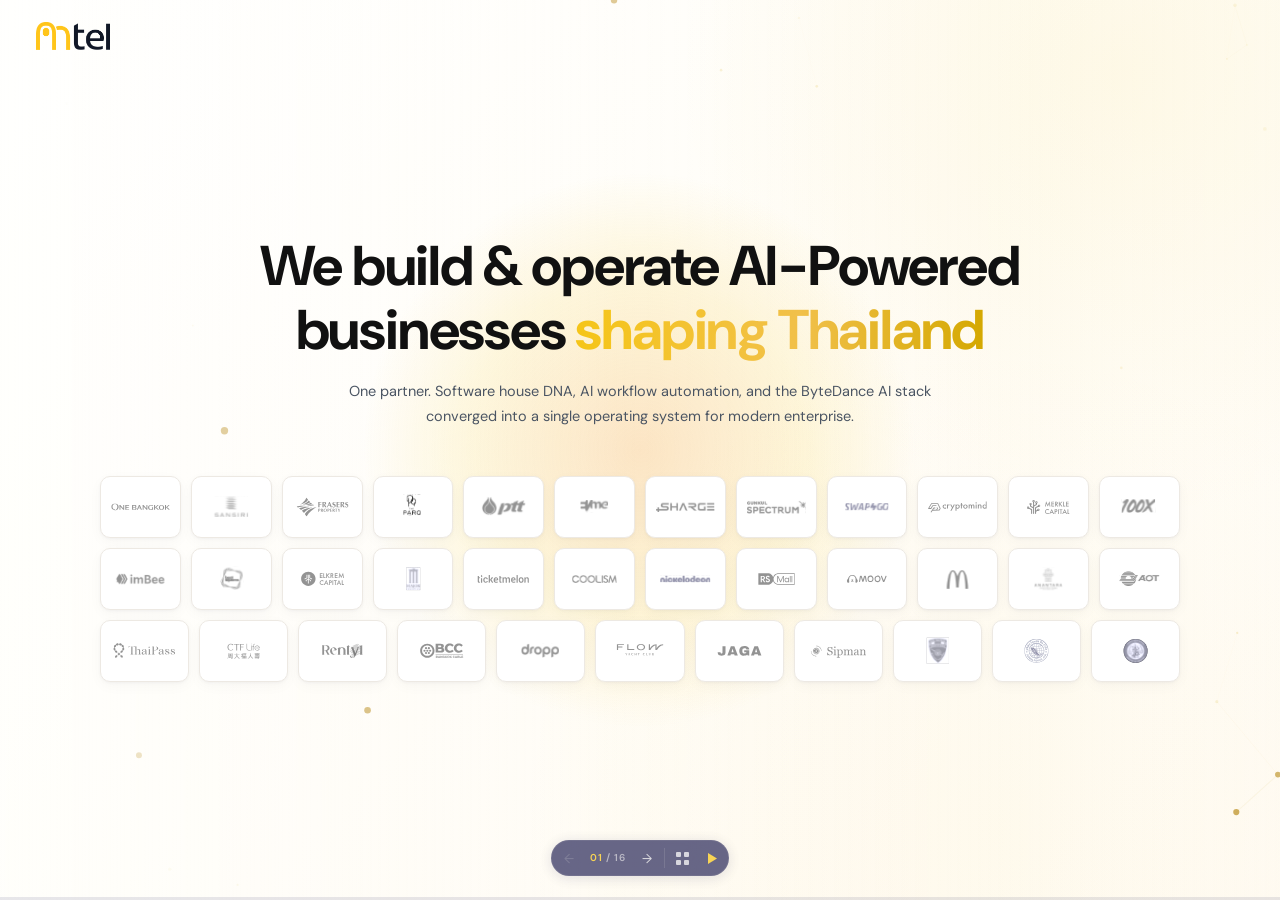
==== index.html @ e7eeff33 "initial" ====
<!DOCTYPE html>
<html lang="en">
<head>
<meta charset="UTF-8" />
<meta name="viewport" content="width=device-width, initial-scale=1.0" />
<title>mtel · We build, operate, and power AI for the businesses shaping Thailand</title>
<link rel="preconnect" href="https://fonts.googleapis.com">
<link rel="preconnect" href="https://fonts.gstatic.com" crossorigin>
<link href="https://fonts.googleapis.com/css2?family=DM+Sans:wght@300;400;500;600;700&display=swap" rel="stylesheet">
<link rel="stylesheet" href="globals.css">
<style>
  :root {
    --navy: #1a1a4e;
    --navy-soft: #2a2a6e;
    --text-main: #111111;
    --yellow: #f5c518;
    --white: #ffffff;
    --off-white: #fafaf7;
    --body: #6b7280;
    --meta: #9ca3af;
    --line: #e5e7eb;
    --line-soft: #f3f4f6;
    --card-shadow: 0 1px 2px rgba(26,26,78,0.04), 0 8px 24px rgba(26,26,78,0.04);
    --serif: var(--font-body);
    --sans: var(--font-body);
    --slide-bg:
      radial-gradient(circle at 88% 8%, rgba(245, 197, 24, 0.10), transparent 32%),
      radial-gradient(circle at 78% 92%, rgba(245, 197, 24, 0.04), transparent 38%),
      linear-gradient(135deg, #ffffff 0%, #fffdf7 52%, #fffaf0 100%);
  }

  *, *::before, *::after { box-sizing: border-box; margin: 0; padding: 0; }

  html, body {
    height: 100%;
    overflow: hidden;
    font-family: var(--sans);
    background: var(--white);
    color: var(--text-main);
    line-height: 1.6;
    -webkit-font-smoothing: antialiased;
  }

  img { max-width: 100%; display: block; }
  a { color: inherit; text-decoration: none; }
  button { font-family: inherit; cursor: pointer; }

  /* ============ TYPOGRAPHY ============ */
  h1, h2, h3, h4 { font-family: var(--font-body); color: var(--text-main); font-weight: var(--weight-bold); }
  .accent { color: var(--yellow); }

  .eyebrow {
    display: inline-flex; align-items: center; gap: 10px;
    font-size: 11px; font-weight: 600; letter-spacing: 1.4px;
    color: var(--text-main); text-transform: uppercase; margin-bottom: 20px;
    white-space: nowrap;
  }
  .eyebrow::before { content: ''; width: 7px; height: 7px; background: var(--yellow); border-radius: 50%; }

  /* ============ FIXED LOGO ============ */
  .slide-logo {
    position: fixed; top: 22px; left: 36px; z-index: 200;
  }
  .logo {
    display: inline-flex;
    align-items: center;
    cursor: pointer;
  }
  .logo img {
    height: clamp(20px, 3vw, 28px);
    width: auto;
    transition: filter 0.25s ease;
    filter: none;
  }
  .logo-black img { filter: brightness(0); }
  .logo-inv img { filter: brightness(0) invert(1); }

  /* ============ SLIDES SYSTEM ============ */
  .slides-container {
    position: fixed; inset: 0; overflow: hidden;
  }

  .slides-container > .slide {
    position: absolute; inset: 0;
    overflow: hidden;
    display: flex; align-items: center;
    opacity: 0; pointer-events: none;
    transition: opacity 0.5s cubic-bezier(0.16, 1, 0.3, 1),
                transform 0.5s cubic-bezier(0.16, 1, 0.3, 1);
    will-change: opacity, transform;
  }
  .slides-container > .slide[data-state="future"] { transform: translateX(40px); }
  .slides-container > .slide[data-state="past"]   { transform: translateX(-40px); }
  .slides-container > .slide[data-state="active"] { opacity: 1; pointer-events: all; transform: translateX(0); }

  /* Each slide's section fills the viewport */
  .slide section {
    position: absolute; inset: 0;
    display: flex; flex-direction: column;
    justify-content: center;
    padding: 80px 0 64px;
    overflow: hidden;
  }
  .slide section.top-align { justify-content: flex-start; padding-top: 80px; }

  .container { width: calc(100% - 200px); margin: 0 auto; padding: 0; max-width: none; }

  /* ============ BUTTONS ============ */
  .btn-primary {
    display: inline-flex; align-items: center; gap: 14px;
    background: var(--yellow); color: var(--navy);
    padding: 18px 22px 18px 26px; border-radius: 999px;
    font-size: 11px; font-weight: 700; letter-spacing: 1.4px;
    border: none; transition: transform 0.2s, box-shadow 0.2s;
  }
  .btn-primary:hover { transform: translateY(-2px); box-shadow: 0 10px 24px rgba(245,197,24,0.35); }
  .btn-primary .arrow {
    background: var(--navy); color: var(--yellow);
    width: 26px; height: 26px; border-radius: 50%;
    display: inline-flex; align-items: center; justify-content: center; font-size: 13px;
  }
  .btn-link {
    font-size: 11px; font-weight: 500; letter-spacing: 1.2px;
    color: var(--meta); display: inline-flex; align-items: center; gap: 7px;
    background: none; border: none; transition: color 0.2s;
  }
  .btn-link:hover { color: var(--navy); }

  /* ============ SLIDE 01: HERO ============ */
  .hero {
    background: var(--slide-bg);
  }
  /* Cursor-follow glow — soft warm light tracking the mouse on the hero. */
  .hero-glow {
    position: absolute;
    width: 560px; height: 560px; border-radius: 50%;
    left: 50%; top: 50%;                 /* updated live via JS */
    transform: translate(-50%, -50%);
    background: radial-gradient(circle, rgba(245,176,80,0.32) 0%, rgba(245,197,24,0.15) 42%, rgba(245,197,24,0) 70%);
    pointer-events: none; z-index: 1;
    opacity: 0; transition: opacity 0.45s ease;
    will-change: left, top;
  }
  .hero[data-state="active"] .hero-glow { opacity: 1; }
  /* Animated particle canvas — sits above the gradient + glow, below the text. */
  .hero-particles {
    position: absolute; inset: 0;
    width: 100%; height: 100%;
    pointer-events: none; z-index: 2;
  }
  /* Subtle edge fade to keep particles ambient. */
  .hero::before {
    content: ''; position: absolute; inset: 0; z-index: 2;
    background:
      linear-gradient(90deg, rgba(255, 255, 252, 0.58) 0%, rgba(255, 255, 252, 0.18) 28%, rgba(255, 255, 252, 0.06) 50%, rgba(255, 255, 252, 0.14) 72%, rgba(255, 255, 252, 0.28) 100%);
    pointer-events: none;
  }
  /* Keep hero text above the gradient, glow, canvas, and overlay. */
  .hero .container { position: relative; z-index: 3; }
  .hero-grid {
    display: flex; flex-direction: column; gap: 20px;
  }
  .hero h1 {
    font-size: var(--text-h1); line-height: 1.14;
    letter-spacing: -1.2px; margin-bottom: 18px;
  }
  .hero-heading-line {
    display: block;
  }
  .hero-heading-line--nowrap {
    white-space: nowrap;
  }
  /* Gradient highlight for "shaping Thailand." in the hero only */
  .hero .accent {
    background: linear-gradient(92deg, #F5C518 0%, #F1C04A 55%, #D4A800 100%);
    -webkit-background-clip: text;
    -webkit-text-fill-color: transparent;
    background-clip: text;
  }

  /* ---- Hero: AI ecosystem orbital visualization (right column) ---- */
  .hero-ecosystem {
    position: relative; z-index: 3;
    overflow: visible;
  }
  /* ── Marquee wall ── */
  .logo-marquee { display: flex; flex-direction: column; gap: 10px; }
  .marquee-row { display: flex; gap: 10px; justify-content: center; align-items: center; }
  .marquee-card {
    flex: 1; min-width: 72px; max-width: 100px; height: 62px;
    background: #FFFFFF;
    border: 1px solid #EDE9E3;
    border-radius: 10px;
    box-shadow: 0 1px 3px rgba(26,26,78,0.04), 0 4px 14px rgba(0,0,0,0.03);
    display: flex; align-items: center; justify-content: center;
    padding: 8px 10px;
    transition: box-shadow 0.2s ease, transform 0.2s ease;
  }
  .marquee-card:hover { box-shadow: 0 2px 8px rgba(26,26,78,0.08), 0 8px 24px rgba(0,0,0,0.05); transform: translateY(-2px); }
  .marquee-card img {
    width: 100%; height: 100%;
    object-fit: contain; display: block;
    filter: brightness(0) opacity(0.84);
  }
  .marquee-card--raw img { filter: none; opacity: 0.92; }
  @media (max-width: 900px) { .hero-ecosystem { display: none; } }
  .hero-copy { text-align: center; margin-left: auto; margin-right: auto; }
  .hero-sub {
    font-size: 14.5px; line-height: 1.68; color: #4B5563;
    margin-bottom: 28px; max-width: 640px; margin-left: auto; margin-right: auto;
  }

  /* ============ LEGACY / UNUSED: PROBLEM ============ */
  .problem { background: var(--white); }
  .problem .quote {
    font-family: var(--font-body); font-weight: var(--weight-bold);
    font-size: var(--text-h2); line-height: 1.08; color: var(--navy);
    margin-bottom: 20px; max-width: 820px; letter-spacing: -1.5px;
  }
  .problem .lede-large { font-size: 16px; line-height: 1.65; color: var(--body); max-width: 700px; margin-bottom: 36px; }
  .outcome-grid {
    display: grid; grid-template-columns: repeat(3, 1fr);
    border-top: 1px solid var(--line); border-bottom: 1px solid var(--line);
  }
  .outcome-col { padding: 24px 24px; border-right: 1px solid var(--line); }
  .outcome-col:last-child { border-right: none; }
  .outcome-tag {
    font-size: 10px; letter-spacing: 1.4px; font-weight: 600; color: var(--navy);
    margin-bottom: 16px; display: inline-flex; align-items: center; gap: 8px;
  }
  .outcome-tag::before { content: ''; width: 7px; height: 7px; border-radius: 50%; }
  .outcome-col:nth-child(1) .outcome-tag::before { background: var(--meta); }
  .outcome-col:nth-child(2) .outcome-tag::before { background: var(--navy); }
  .outcome-col:nth-child(3) .outcome-tag::before { background: var(--yellow); }
  .outcome-figure { display: flex; align-items: baseline; gap: 10px; margin-bottom: 8px; }
  .outcome-num { font-family: var(--serif); font-weight: bold; font-size: 40px; color: var(--navy); line-height: 1; letter-spacing: -1.5px; }
  .outcome-unit { font-size: 12px; color: var(--body); font-weight: 500; letter-spacing: 1.2px; text-transform: uppercase; }
  .outcome-delta { font-size: 11px; font-weight: 600; color: var(--meta); margin-bottom: 12px; }
  .outcome-col:nth-child(2) .outcome-delta { color: var(--navy); }
  .outcome-col:nth-child(3) .outcome-delta { color: #15803d; }
  .outcome-desc { font-size: 13px; line-height: 1.55; color: var(--body); }

  /* ============ SLIDE 02: WHO WE ARE ============ */
  .who { background: var(--off-white); }
  .section-intro { display: grid; grid-template-columns: 1fr 1fr; gap: 60px; align-items: end; margin-bottom: 36px; }
  .section-intro h2 { font-size: var(--text-h2); line-height: 1.1; letter-spacing: -1.2px; }
  .lede { font-size: 15px; line-height: 1.65; color: var(--body); max-width: 680px; }
  .who-pillars { display: grid; grid-template-columns: repeat(3, 1fr); gap: 0; }
  .pillar {
    background: transparent; border-radius: 0;
    border: none; border-right: 1px solid var(--line);
    display: flex; flex-direction: column; padding: 0 28px 48px 0;
  }
  .pillar:last-child { border-right: none; padding-right: 0; }
  .pillar:not(:first-child) { padding-left: 28px; }
  .pillar { cursor: pointer; }
  .pillar-img { overflow: hidden; }
  .pillar-img img { transition: transform 0.4s cubic-bezier(0.34, 1.56, 0.64, 1); }
  .pillar:hover .pillar-img img { transform: scale(1.12); }
  .pillar-img {
    background: transparent; height: clamp(180px, 28vw, 300px);
    display: flex; align-items: center; justify-content: center; overflow: hidden;
    margin-bottom: 32px;
  }
  .pillar-img img { width: 100%; height: 100%; object-fit: contain; }
  .pillar-body { display: flex; flex-direction: column; gap: 14px; }
  .pillar h3 { font-size: var(--text-h3); margin: 0; line-height: 1.2; letter-spacing: -0.4px; color: var(--navy); }
  .pillar p { font-size: 14px; line-height: 1.65; color: var(--body); margin: 0; }
  .pillar-tag { display: inline-block; font-size: 10px; letter-spacing: 1.4px; font-weight: 600; color: var(--navy); padding: 5px 13px; background: var(--yellow); border: none; border-radius: 999px; align-self: flex-start; }

  /* ============ SLIDE 03: THE TECHNOLOGY ============ */
  .data { background: var(--off-white); color: var(--navy); position: relative; overflow: hidden; }
  .data::before {
    content: ''; position: absolute; top: -80px; right: -80px;
    width: 360px; height: 360px;
    background: radial-gradient(circle, rgba(245,197,24,0.08), transparent 60%); pointer-events: none;
  }
  .data .eyebrow { color: var(--yellow); }
  .data .eyebrow::before { background: var(--yellow); }
  .data h2 { color: var(--navy); font-size: var(--text-h2); line-height: 1.1; letter-spacing: -1.2px; margin-bottom: 20px; }
  .data h2 .accent { color: var(--yellow); }
  .data .lede-large { font-size: 15px; line-height: 1.65; color: var(--body); max-width: 700px; margin-bottom: 48px; }
  .data-inner { display: grid; grid-template-columns: minmax(0, 1.48fr) minmax(0, 1fr); gap: 80px; align-items: center; }
  .data-content { min-width: 0; }
  .data-content .reveal:first-child { max-width: 100%; }
  .data .lede-large { max-width: 760px; }
  .data-visual {
    display: flex;
    align-items: center;
    justify-content: center;
    padding-left: 0;
    padding-right: 0;
    min-width: 0;
  }
  .data-visual img {
    width: 94%;
    max-width: 560px;
    mask-image: radial-gradient(ellipse 75% 80% at 50% 50%, black 40%, transparent 75%);
    -webkit-mask-image: radial-gradient(ellipse 75% 80% at 50% 50%, black 40%, transparent 75%);
  }
  .data-stats { display: grid; grid-template-columns: 1fr 1fr 1fr; gap: 0; border-top: 1px solid var(--line); padding-top: 32px; max-width: 100%; }
  .data-stat { padding: 0 32px 32px 0; border-right: 1px solid var(--line); }
  .data-stat:nth-child(3n) { padding-right: 0; border-right: none; }
  .data-stat:nth-child(2) { padding-left: 32px; }
  .data-stat:nth-child(3) { padding-left: 32px; }
  .data-stat:last-child { border-right: none; }
  .data-stat-num { font-family: var(--serif); font-weight: bold; font-size: clamp(32px, 3.5vw, 52px); color: var(--navy); line-height: 1; letter-spacing: -2px; margin-bottom: 12px; }
  .data-stat-label { font-size: 12px; line-height: 1.6; color: var(--body); max-width: 220px; }
  .data-tech-row { display: flex; gap: 32px; align-items: center; margin-top: 28px; padding-top: 28px; border-top: 1px solid var(--line); flex-wrap: wrap; }
  .data-tech-label { font-size: 10px; letter-spacing: 1.4px; font-weight: 600; color: var(--meta); }
  .data-tech-brand { font-family: var(--serif); font-weight: bold; font-size: 18px; color: var(--navy); letter-spacing: -0.5px; }
  .data-tech-logo { height: 24px; width: auto; object-fit: contain; transition: transform 0.3s ease, filter 0.3s ease; cursor: pointer; }
  .data-tech-logo:hover { transform: scale(1.1); filter: brightness(1.15); }

  /* ============ SLIDE 04: EXCLUSIVITY ============ */
  .exclusivity {
    position: relative;
    overflow: hidden;
    background: var(--slide-04-bg-image) center center / cover no-repeat;
  }
  .exclusivity::before {
    content: '';
    position: absolute;
    inset: 0;
    background: linear-gradient(180deg, rgba(255,255,255,0.20) 0%, rgba(255,255,255,0.08) 60%, rgba(255,255,255,0) 100%);
    pointer-events: none;
  }
  .exclusivity section { justify-content: center; }
  .exclusivity .inner { text-align: center; max-width: 760px; margin: 0 auto; display: flex; flex-direction: column; align-items: center; gap: 0; }
  .exclusivity .container { position: relative; z-index: 1; }
  .excl-illustration { margin-bottom: 20px; }
  .excl-illustration img { height: clamp(120px, 18vw, 190px); width: auto; object-fit: contain; }
  .excl-brand { margin-bottom: 18px; }
  .excl-byteplus-logo { height: 34px; width: auto; object-fit: contain; }
  .exclusivity h2 { font-size: var(--text-h2); line-height: 1.08; letter-spacing: -1.5px; margin-bottom: 18px; }
  .exclusivity h2 strong { color: var(--yellow); font-style: italic; }
  .excl-body { margin-bottom: 4px; }
  .excl-body p { font-size: 16px; line-height: 1.65; color: var(--body); margin-bottom: 10px; }
  .excl-body p:last-child { margin-bottom: 0; }
  .excl-body strong { color: var(--navy); }
  .excl-badge { display: inline-block; border: 2px solid rgba(59, 130, 246, 0.8); border-radius: 999px; padding: 13px 32px; font-size: 13px; font-weight: 600; color: rgb(59, 130, 246); letter-spacing: 0.3px; margin-top: 22px; background: linear-gradient(90deg, rgba(59, 130, 246, 0.12) 0%, rgba(255, 255, 255, 0.25) 25%, rgba(59, 130, 246, 0.15) 50%, rgba(255, 255, 255, 0.25) 75%, rgba(59, 130, 246, 0.12) 100%); background-size: 200% 100%; box-shadow: inset 0 1px 2px rgba(255, 255, 255, 0.7), 0 0 12px rgba(59, 130, 246, 0.2); transition: transform 0.25s ease, box-shadow 0.25s ease, border-color 0.25s ease; animation: badgeShimmer 2.2s ease-in-out infinite; }
  .excl-badge:hover { animation: none; transform: translateY(-3px); border-color: rgb(59, 130, 246); box-shadow: inset 0 1px 3px rgba(255, 255, 255, 0.9), 0 0 18px rgba(59, 130, 246, 0.35); }

  /* ============ SLIDE 05: THE STACK ============ */
  .stack { background: var(--off-white); }
  .stack .section-intro { margin-bottom: 32px; }
  .stack-cols { display: grid; grid-template-columns: repeat(3, 1fr); gap: 0; border: 1px solid var(--line); background: transparent; overflow: hidden; }
  .stack-col { padding: 28px 28px 24px; border-right: 1px solid var(--line); position: relative; }
  .stack-col:last-child { border-right: none; }
  .stack-col-num { font-family: var(--serif); font-weight: bold; font-size: 44px; color: var(--yellow); line-height: 1; letter-spacing: -2px; margin-bottom: 12px; }
  .stack-col h3 { font-size: var(--text-h3); margin-bottom: 6px; letter-spacing: -0.5px; line-height: 1.2; }
  .stack-col-desc { font-size: 12px; color: var(--body); line-height: 1.5; margin-bottom: 18px; }
  .stack-col-tag { font-size: 10px; letter-spacing: 1.4px; font-weight: 600; color: var(--navy); margin-bottom: 16px; }
  .stack-col ul { list-style: none; display: grid; grid-template-columns: 1fr 1fr; gap: 0; border-top: 1px solid var(--line-soft); padding-top: 14px; }
  .stack-col li { font-size: 11px; font-weight: 600; color: var(--navy); padding: 4px 0; padding-right: 8px; line-height: 1.3; }
  .stack-col li::before { content: '→ '; color: var(--yellow); font-weight: bold; }

  /* ============ SLIDE 07: TWO PILLARS ============ */
  .pillars-section { background: #0E0E3E; }
  .pillars-section .container { text-align: center; }
  .pillars-section .eyebrow { color: var(--yellow); }
  .pillars-section .eyebrow::before { background: var(--yellow); }
  .pillars-section .eyebrow { margin-bottom: 16px; }
  .pillars-section h2 { font-size: var(--text-h1); line-height: 1.1; letter-spacing: -1.2px; margin-bottom: 0; color: var(--white); }
  .pillars-section h2 .accent { color: var(--yellow); }

  /* ============ SLIDE 08: CREATE FASTER DEMO ============ */
  .create-faster { background: #0E0E3E; position: relative; overflow: hidden; }
  .create-faster.cf-gen-active { overflow: visible; }
  .create-faster::before {
    content: ''; position: absolute; top: -120px; right: -80px;
    width: 480px; height: 480px;
    background: radial-gradient(circle, rgba(245,197,24,0.10), transparent 65%);
    pointer-events: none;
  }
  .create-faster-layout { display: grid; grid-template-columns: 1fr; gap: 40px; align-items: center; justify-items: center; max-width: 900px; margin: 0 auto; }
  .create-faster-left .eyebrow { color: var(--yellow); }
  .create-faster-left .eyebrow::before { background: var(--yellow); }
  .create-faster-left { text-align: center; }
  .create-faster-left h2 { color: var(--white); font-size: var(--text-h2); line-height: 1.1; letter-spacing: -1.2px; margin-bottom: 20px; }
  .create-faster-left h2 .accent { color: var(--yellow); }
  .create-faster-left p { font-size: 15px; line-height: 1.68; color: rgba(255,255,255,0.60); max-width: 560px; margin: 0 auto; }

  /* Demo Card */
  .cf-card {
    background: linear-gradient(180deg, rgba(255,255,255,0.98) 0%, #ffffff 100%);
    border: 1px solid rgba(186, 198, 221, 0.28);
    border-radius: 18px;
    padding: 24px;
    box-shadow: 0 18px 52px rgba(7, 14, 35, 0.18), 0 1px 0 rgba(255,255,255,0.75) inset;
    backdrop-filter: blur(10px);
    width: min(720px, calc(100vw - 80px));
  }
  .cf-card-label,
  .ud-card-label {
    display: inline-flex;
    align-items: center;
    gap: 8px;
    font-size: 10px;
    font-weight: 700;
    letter-spacing: 1.5px;
    color: #5f6d86;
    text-transform: uppercase;
  }
  .cf-card-label::before,
  .ud-card-label::before {
    content: '';
    width: 8px;
    height: 8px;
    border-radius: 999px;
    background: #22c55e;
    box-shadow: 0 0 0 4px rgba(34, 197, 94, 0.12);
    flex-shrink: 0;
  }
  .cf-card-head { display: flex; align-items: center; justify-content: space-between; gap: 12px; margin-bottom: 16px; }
  .cf-card-meta { font-size: 10px; font-weight: 600; letter-spacing: 0.4px; color: #8a94a8; white-space: nowrap; }

  /* Input row */
  .cf-input-row { display: flex; gap: 10px; margin-bottom: 0; }
  .cf-input {
    flex: 1; border: 1px solid #d9e0ec; border-radius: 10px;
    padding: 12px 14px; font-family: var(--sans); font-size: 13px; color: var(--navy);
    outline: none; background: #f8fafc; transition: border-color 0.2s, box-shadow 0.2s, background 0.2s;
    min-width: 0;
  }
  .cf-input:focus { border-color: #aab7d1; box-shadow: 0 0 0 4px rgba(162, 179, 214, 0.16); background: #fff; }
  .cf-generate-btn {
    flex-shrink: 0; background: #16213f; color: #f5f7fb;
    border: 1px solid rgba(255,255,255,0.08); border-radius: 10px; padding: 11px 18px;
    font-family: var(--sans); font-size: 11px; font-weight: 700;
    letter-spacing: 1.1px; cursor: pointer; transition: background 0.2s, transform 0.15s, box-shadow 0.2s;
    white-space: nowrap; display: inline-flex; align-items: center; justify-content: center; gap: 9px;
  }
  .cf-generate-btn:hover { background: #20305a; transform: translateY(-1px); box-shadow: 0 10px 24px rgba(16, 24, 48, 0.18); }
  .cf-generate-btn:disabled { opacity: 0.55; cursor: not-allowed; transform: none; }
  .btn-ai-icon {
    width: 14px;
    height: 14px;
    display: inline-block;
    flex-shrink: 0;
  }

  /* Generating loader */
  .cf-loading { display: none; align-items: center; gap: 8px; padding: 10px 0 4px; font-size: 12px; color: var(--meta); }
  .cf-loading.active { display: flex; }
  .cf-dot { width: 6px; height: 6px; border-radius: 50%; background: var(--yellow); animation: cfPulse 1.1s ease-in-out infinite; }
  .cf-dot:nth-child(2) { animation-delay: 0.18s; }
  .cf-dot:nth-child(3) { animation-delay: 0.36s; }
  @keyframes cfPulse { 0%,80%,100% { transform: scale(0.6); opacity: 0.4; } 40% { transform: scale(1); opacity: 1; } }

  /* Lightbox */
  .cf-lightbox {
    display: none; position: fixed; inset: 0; z-index: 900;
    background: rgba(10,10,30,0.94); backdrop-filter: blur(12px);
    align-items: center; justify-content: center;
  }
  .cf-lightbox.open { display: flex; }
  .cf-lightbox-inner { position: relative; width: min(880px, 90vw); }
  .cf-lightbox-close {
    position: absolute; top: -14px; right: -14px;
    width: 32px; height: 32px; border-radius: 50%;
    background: rgba(255,255,255,0.12); border: 1px solid rgba(255,255,255,0.2);
    color: white; font-size: 14px; display: flex; align-items: center; justify-content: center;
    cursor: pointer; transition: background 0.2s;
  }
  .cf-lightbox-close:hover { background: rgba(255,255,255,0.25); }

  /* ---- Fan: hero collapse ---- */
  .create-faster-left {
    transition: opacity 0.4s ease, max-height 0.5s 0.1s ease, margin-bottom 0.5s 0.1s ease;
    max-height: 320px; overflow: hidden;
  }
  .create-faster-left.cf-hidden { opacity: 0; max-height: 0; margin-bottom: -40px; pointer-events: none; }
  .cf-card { position: relative; overflow: hidden; transition: transform 0.45s ease, box-shadow 0.35s ease, border-color 0.35s ease; }
  .cf-card::after {
    content: '';
    position: absolute;
    inset: 0;
    background: linear-gradient(110deg, rgba(255,255,255,0) 18%, rgba(255,247,214,0.75) 48%, rgba(255,255,255,0) 78%);
    transform: translateX(-130%);
    opacity: 0;
    pointer-events: none;
  }
  .cf-card.is-generating {
    border-color: rgba(232, 225, 198, 0.9);
    box-shadow: 0 20px 56px rgba(7, 14, 35, 0.14), 0 0 0 1px rgba(255,255,255,0.7) inset, 0 0 0 8px rgba(255, 240, 198, 0.18);
  }
  .cf-card.is-generating::after {
    opacity: 1;
    animation: cfShimmer 1.6s linear infinite;
  }
  @keyframes cfShimmer {
    0% { transform: translateX(-130%); }
    100% { transform: translateX(130%); }
  }

  /* ---- Card slides to top when GENERATE active ---- */
  .create-faster.cf-gen-active .cf-card {
    position: absolute;
    top: 28px;
    left: 50%;
    transform: translateX(-50%);
    width: min(740px, calc(100vw - 80px));
    z-index: 10;
    transition: top 0.5s cubic-bezier(0.4, 0, 0.2, 1);
  }

  /* ---- Result stage — absolute, centered, below card ---- */
  .cf-row-stage {
    position: absolute;
    top: 190px;
    left: 50%;
    width: min(1080px, calc(100vw - 132px));
    opacity: 0;
    pointer-events: none;
    transform: translate(-50%, 30px);
    z-index: 1;
    transition: opacity 0.6s ease, transform 0.6s ease;
  }
  .cf-row-stage.visible { opacity: 1; pointer-events: auto; transform: translate(-50%, 0); }
  .cf-results-shell {
    position: relative;
    display: grid;
    gap: 16px;
    width: 100%;
    max-width: 1040px;
    margin-inline: auto;
    padding-bottom: 112px;
  }
  .cf-results-shell::before {
    content: '';
    position: absolute;
    inset: 80px 12% auto;
    height: 320px;
    border-radius: 999px;
    background: radial-gradient(circle, rgba(245, 197, 24, 0.12) 0%, rgba(245, 197, 24, 0.04) 42%, rgba(245, 197, 24, 0) 72%);
    filter: blur(30px);
    pointer-events: none;
  }
  .cf-results-head {
    position: relative;
    z-index: 1;
    display: grid;
    gap: 6px;
    width: 100%;
  }
  .cf-results-title {
    font-size: clamp(24px, 2.1vw, 32px);
    line-height: 1.05;
    letter-spacing: -0.03em;
    color: var(--text-main);
    font-weight: 700;
    margin-bottom: 4px;
  }
  .cf-results-subtitle {
    font-size: 13px;
    line-height: 1.45;
    color: #7c8699;
  }

  /* ---- Cinematic bento result gallery ---- */
  .cf-video-row {
    position: relative;
    z-index: 1;
    display: grid;
    grid-template-columns: repeat(12, minmax(0, 1fr));
    grid-auto-rows: 68px;
    gap: 10px;
    width: 100%;
    align-content: start;
  }

  .cf-video-card {
    position: relative;
    border-radius: 24px;
    overflow: hidden;
    cursor: pointer;
    border: 1px solid #ece7de;
    box-shadow: 0 12px 30px rgba(15, 20, 35, 0.08);
    background: rgba(255,255,255,0.92);
    opacity: 0;
    transform: translateY(24px);
    transition: box-shadow 0.25s ease, transform 0.25s ease, border-color 0.25s ease;
  }
  .cf-video-card::after {
    content: '';
    position: absolute;
    inset: 55% 0 0;
    background: linear-gradient(180deg, rgba(8, 12, 24, 0) 0%, rgba(8, 12, 24, 0.12) 48%, rgba(8, 12, 24, 0.28) 100%);
    pointer-events: none;
  }
  .cf-video-card.featured { grid-column: 1 / span 6; grid-row: 1 / span 4; }
  .cf-video-card.slot-2 { grid-column: 7 / span 2; grid-row: 1 / span 4; }
  .cf-video-card.slot-3 { grid-column: 9 / span 4; grid-row: 1 / span 2; }
  .cf-video-card.slot-4 { grid-column: 9 / span 4; grid-row: 3 / span 2; }
  .cf-video-card.slot-5 { grid-column: 1 / span 3; grid-row: 5 / span 2; }
  .cf-video-card.slot-6 { grid-column: 4 / span 3; grid-row: 5 / span 2; }
  .cf-video-card.slot-7 { grid-column: 7 / span 3; grid-row: 5 / span 2; }
  .cf-video-card.slot-8 { grid-column: 10 / span 3; grid-row: 5 / span 2; }
  .cf-video-card video,
  .cf-video-card iframe,
  .cf-video-card img {
    width: 100%;
    height: 100%;
    object-fit: cover;
    display: block;
    pointer-events: none;
    background: #f6f2eb;
  }
  .cf-card-media {
    position: absolute;
    inset: 0;
    overflow: hidden;
    background:
      radial-gradient(circle at 20% 20%, rgba(245, 197, 24, 0.18), transparent 42%),
      linear-gradient(140deg, #fbf7ef 0%, #f1ebe0 48%, #e6dece 100%);
  }
  .cf-card-media img {
    position: relative;
    z-index: 1;
    opacity: 0;
    transition: opacity 0.28s ease;
  }
  .cf-video-card.is-thumb-loaded .cf-card-media img { opacity: 1; }
  .cf-card-poster-fallback {
    position: absolute;
    inset: 0;
    display: grid;
    place-items: center;
    color: rgba(50, 58, 74, 0.72);
    font-size: 11px;
    font-weight: 600;
    letter-spacing: 0.08em;
    text-transform: uppercase;
    background:
      linear-gradient(180deg, rgba(255,255,255,0.12) 0%, rgba(15,20,35,0.04) 100%);
  }
  .cf-card-poster-fallback::after {
    content: '';
    position: absolute;
    inset: 0;
    background: linear-gradient(115deg, transparent 24%, rgba(255,255,255,0.55) 50%, transparent 76%);
    transform: translateX(-140%);
    animation: cfPosterShimmer 1.8s ease-in-out infinite;
  }
  @keyframes cfPosterShimmer {
    0% { transform: translateX(-140%); }
    100% { transform: translateX(140%); }
  }
  .cf-video-card:hover {
    transform: translateY(-4px) scale(1.015);
    box-shadow: 0 18px 34px rgba(15, 20, 35, 0.11);
    border-color: #ddd4c6;
    z-index: 2;
  }
  .cf-card-chrome {
    position: absolute;
    inset: auto 12px 12px 12px;
    display: flex;
    align-items: flex-end;
    justify-content: flex-start;
    gap: 8px;
    z-index: 2;
  }
  .cf-card-copy { display: grid; gap: 0; }
  .cf-card-meta-line {
    font-size: 10px;
    line-height: 1.3;
    color: rgba(255,255,255,0.94);
    font-weight: 600;
    display: inline-flex;
    align-items: center;
    padding: 6px 9px;
    border-radius: 999px;
    background: rgba(255,255,255,0.16);
    backdrop-filter: blur(10px);
  }
  .cf-play-overlay {
    position: absolute;
    top: 14px;
    right: 14px;
    width: 42px;
    height: 42px;
    display: flex;
    align-items: center;
    justify-content: center;
    border-radius: 999px;
    background: rgba(255,255,255,0.18);
    border: 1px solid rgba(255,255,255,0.24);
    backdrop-filter: blur(10px);
    opacity: 0.88;
    transition: opacity 0.2s ease, transform 0.2s ease, background 0.2s ease;
    z-index: 2;
    pointer-events: none;
  }
  .cf-video-card:hover .cf-play-overlay {
    opacity: 1;
    transform: scale(1.04);
    background: rgba(255,255,255,0.24);
  }
  .cf-slot-badge {
    position: absolute;
    top: 14px;
    left: 14px;
    min-width: 32px;
    height: 32px;
    display: inline-flex;
    align-items: center;
    justify-content: center;
    padding: 0 10px;
    border-radius: 999px;
    background: rgba(15, 20, 35, 0.58);
    border: 1px solid rgba(255,255,255,0.14);
    backdrop-filter: blur(10px);
    color: rgba(255,255,255,0.96);
    font-size: 11px;
    font-weight: 700;
    letter-spacing: 0.04em;
    z-index: 2;
    pointer-events: none;
  }

  @keyframes cfCardIn {
    from { opacity: 0; transform: translateY(24px) scale(0.985); }
    to   { opacity: 1; transform: translateY(0); }
  }
  .cf-video-card.revealed { animation: cfCardIn 400ms ease-out forwards; }

  /* ---- Lightbox: Google Drive iframe ---- */
  .cf-lightbox { background: rgba(0,0,0,0.97); backdrop-filter: none; }
  .cf-lightbox-inner { width: min(1200px, 88vw); display: flex; align-items: center; justify-content: center; }
  .cf-lightbox-player {
    position: relative;
    width: 100%;
    aspect-ratio: 16 / 9;
    border-radius: 18px;
    overflow: hidden;
    background:
      radial-gradient(circle at 25% 20%, rgba(245, 197, 24, 0.22), transparent 34%),
      linear-gradient(145deg, #12151d 0%, #06070a 100%);
  }
  .cf-lightbox-player iframe {
    position: absolute;
    inset: 0;
    width: 100%;
    height: 100%;
    border: 0;
  }
  .cf-lightbox-loading {
    position: absolute;
    inset: 0;
    display: flex;
    align-items: center;
    justify-content: center;
    color: rgba(255,255,255,0.82);
    font-size: 12px;
    font-weight: 600;
    letter-spacing: 0.08em;
    text-transform: uppercase;
    background:
      radial-gradient(circle at center, rgba(255,255,255,0.1) 0%, rgba(255,255,255,0.02) 36%, transparent 70%);
    transition: opacity 0.22s ease;
    pointer-events: none;
  }
  .cf-lightbox-player.is-ready .cf-lightbox-loading {
    opacity: 0;
  }

  @media (max-width: 1180px) {
    .cf-row-stage { width: min(920px, calc(100vw - 72px)); }
    .cf-results-shell { max-width: 920px; padding-bottom: 96px; }
    .cf-video-row { grid-template-columns: repeat(2, minmax(0, 1fr)); grid-auto-rows: auto; gap: 10px; }
    .cf-video-card,
    .cf-video-card.featured,
    .cf-video-card.slot-2,
    .cf-video-card.slot-3,
    .cf-video-card.slot-4,
    .cf-video-card.slot-5,
    .cf-video-card.slot-6,
    .cf-video-card.slot-7,
    .cf-video-card.slot-8 { grid-column: span 1; grid-row: span 1; aspect-ratio: 16 / 10; }
    .cf-video-card.slot-2 { aspect-ratio: 9 / 16; }
    .cf-video-card.featured { aspect-ratio: 16 / 9; }
  }
  @media (max-width: 720px) {
    .create-faster-layout { gap: 28px; }
    .create-faster.cf-gen-active .cf-card { top: 18px; width: calc(100vw - 32px); }
    .cf-row-stage { top: 176px; width: calc(100vw - 32px); }
    .cf-results-shell { padding-bottom: 92px; }
    .cf-card-head,
    .cf-input-row { flex-direction: column; align-items: stretch; }
    .cf-card-meta { white-space: normal; }
    .cf-generate-btn { width: 100%; justify-content: center; }
    .cf-video-row { grid-template-columns: 1fr; gap: 12px; }
    .cf-video-card,
    .cf-video-card.featured,
    .cf-video-card.slot-2,
    .cf-video-card.slot-3,
    .cf-video-card.slot-4,
    .cf-video-card.slot-5,
    .cf-video-card.slot-6,
    .cf-video-card.slot-7,
    .cf-video-card.slot-8 { aspect-ratio: 16 / 10; }
    .cf-video-card.slot-2 { aspect-ratio: 9 / 14; }
    .cf-card-chrome { inset: auto 12px 12px 12px; }
  }

  /* ============ SLIDE 09: UNDERSTAND DEEPER DEMO ============ */
  .understand { background: #0E0E3E; position: relative; overflow: hidden; }
  .understand::before {
    content: ''; position: absolute; bottom: -140px; left: -90px;
    width: 480px; height: 480px;
    background: radial-gradient(circle, rgba(168,148,220,0.16), transparent 65%);
    pointer-events: none;
  }
  .understand-layout { display: grid; grid-template-columns: 1fr; gap: 28px; align-items: center; justify-items: center; max-width: 900px; margin: 0 auto; }
  .understand-left { text-align: center; width: 100%; }
  .understand-left .eyebrow { color: var(--yellow); justify-content: center; }
  .understand-left .eyebrow::before { background: var(--yellow); }
  .understand-left h2 { color: var(--white); font-size: var(--text-h2); line-height: 1.1; letter-spacing: -1.2px; margin-bottom: 16px; }
  .understand-left h2 .accent { color: var(--yellow); }
  .understand-left p { font-size: 15px; line-height: 1.68; color: rgba(255,255,255,0.60); max-width: 580px; margin: 0 auto; }
  .ud-card { width: 100%; max-width: 720px; }

  /* Left copy — collapse on generate (mirrors .create-faster-left) */
  .understand-left {
    transition: opacity 0.4s ease, max-height 0.5s 0.1s ease, margin-bottom 0.5s 0.1s ease;
    max-height: 320px; overflow: hidden;
  }
  .understand-left.ud-hidden { opacity: 0; max-height: 0; margin-bottom: -40px; pointer-events: none; }

  .ud-card { position: relative; overflow: hidden; transition: transform 0.45s ease, box-shadow 0.35s ease, border-color 0.35s ease; }
  .ud-card::after {
    content: '';
    position: absolute;
    inset: 0;
    background: linear-gradient(110deg, rgba(255,255,255,0) 18%, rgba(255,247,214,0.72) 48%, rgba(255,255,255,0) 78%);
    transform: translateX(-130%);
    opacity: 0;
    pointer-events: none;
  }
  .ud-card.is-generating {
    border-color: rgba(232, 225, 198, 0.9);
    box-shadow: 0 20px 56px rgba(7, 14, 35, 0.14), 0 0 0 1px rgba(255,255,255,0.7) inset, 0 0 0 8px rgba(255, 240, 198, 0.16);
  }
  .ud-card.is-generating::after {
    opacity: 1;
    animation: cfShimmer 1.6s linear infinite;
  }

  /* Card repositions to top-center on generate */
  .understand.ud-gen-active { overflow: visible; }
  .understand.ud-gen-active .ud-card {
    position: absolute; top: 28px; left: 50%; transform: translateX(-50%);
    width: min(760px, calc(100vw - 80px)); z-index: 10;
    transition: top 0.5s cubic-bezier(0.4, 0, 0.2, 1);
  }

  /* Report stage — absolutely positioned below card */
  .ud-report-stage {
    position: absolute; top: 170px;
    left: 50%; width: min(1140px, calc(100vw - 108px));
    opacity: 0; pointer-events: none;
    transform: translate(-50%, 28px); z-index: 1;
    transition: opacity 0.6s ease, transform 0.6s ease;
    padding-bottom: 86px;
  }
  .ud-report-stage.visible { opacity: 1; pointer-events: auto; transform: translate(-50%, 0); }

  /* Demo Card — query panel only (report is now in ud-report-stage) */
  .ud-card {
    background: linear-gradient(180deg, rgba(255,255,255,0.98) 0%, #ffffff 100%);
    border: 1px solid rgba(186, 198, 221, 0.28);
    border-radius: 18px;
    padding: 22px;
    box-shadow: 0 18px 52px rgba(7, 14, 35, 0.18), 0 1px 0 rgba(255,255,255,0.75) inset;
    backdrop-filter: blur(10px);
    display: flex; flex-direction: column; gap: 16px;
  }
  .ud-card-label { margin-bottom: 10px; }

  /* Query row — input + button on same line */
  .ud-query { display: flex; flex-direction: column; gap: 12px; }
  .ud-input-row { display: flex; gap: 10px; align-items: stretch; }
  .ud-query .ud-input {
    flex: 1; border: 1px solid #d9e0ec; border-radius: 10px;
    padding: 12px 14px; font-family: var(--sans); font-size: 13px; color: var(--navy);
    outline: none; background: #f8fafc; transition: border-color 0.2s, box-shadow 0.2s, background 0.2s;
    line-height: 1.5; resize: none; min-height: 46px; min-width: 0;
  }
  .ud-input:focus { border-color: #aab7d1; box-shadow: 0 0 0 4px rgba(162, 179, 214, 0.16); background: #fff; }

  .ud-report {
    background: linear-gradient(180deg, rgba(255,255,255,0.98) 0%, #fffdfa 100%);
    border: 1px solid #ece7de;
    border-radius: 22px;
    padding: 24px;
    position: relative;
    overflow: hidden;
    box-shadow: 0 20px 48px rgba(15, 20, 35, 0.10);
  }
  .ud-report::before {
    content: '';
    position: absolute;
    inset: 0 0 auto 0;
    height: 156px;
    background:
      radial-gradient(circle at top right, rgba(245,197,24,0.12), transparent 46%),
      linear-gradient(180deg, rgba(245,197,24,0.07) 0%, rgba(245,197,24,0) 100%);
    pointer-events: none;
  }
  .ud-report-topbar {
    position: relative;
    z-index: 1;
    display: flex;
    align-items: center;
    justify-content: space-between;
    gap: 12px;
    margin-bottom: 10px;
  }
  .ud-report-eyebrow {
    font-size: 10px;
    font-weight: 700;
    letter-spacing: 1.4px;
    text-transform: uppercase;
    color: #6d768c;
  }
  .ud-report-filters,
  .ud-controls {
    display: flex;
    align-items: center;
    gap: 8px;
    flex-wrap: wrap;
  }
  .ud-filter-chip,
  .ud-select {
    font-size: 10px;
    font-weight: 700;
    letter-spacing: 0.8px;
    text-transform: uppercase;
    color: #5f6780;
    border: 1px solid #ece7de;
    background: rgba(255,255,255,0.84);
    border-radius: 999px;
    padding: 6px 10px;
  }
  .ud-select {
    appearance: none;
    color: var(--navy);
    padding: 7px 12px;
  }

  /* Report tabs */
  .ud-tabs-nav {
    position: relative;
    z-index: 1;
    display: flex;
    gap: 8px;
    margin-bottom: 12px;
    overflow-x: auto;
    padding-bottom: 2px;
  }
  .ud-tab {
    font-size: 10px; font-weight: 700; letter-spacing: 0.8px; text-transform: uppercase;
    color: #8891a5; background: rgba(255,255,255,0.76); border: 1px solid #ece7de; border-radius: 999px;
    padding: 8px 11px; cursor: pointer; white-space: nowrap;
    transition: color 0.15s, border-color 0.15s, background 0.15s, transform 0.15s;
  }
  .ud-tab:hover { color: var(--navy); transform: translateY(-1px); }
  .ud-tab.active { color: var(--navy); background: rgba(245,197,24,0.14); border-color: rgba(245,197,24,0.38); }
  .ud-tab-panel { display: none; }
  .ud-tab-panel.active { display: block; animation: udPanelIn 420ms var(--ease-out); }
  @keyframes udPanelIn {
    from { opacity: 0; transform: translateY(12px); }
    to { opacity: 1; transform: translateY(0); }
  }
  .ud-generate-btn {
    flex-shrink: 0; background: #16213f; color: #f5f7fb;
    border: 1px solid rgba(255,255,255,0.08); border-radius: 10px; padding: 11px 20px;
    font-family: var(--sans); font-size: 11px; font-weight: 700;
    letter-spacing: 1.1px; cursor: pointer; transition: background 0.2s, transform 0.15s, box-shadow 0.2s;
    white-space: nowrap; display: inline-flex; align-items: center; justify-content: center; gap: 9px;
  }
  .ud-generate-btn:hover { background: #20305a; transform: translateY(-1px); box-shadow: 0 10px 24px rgba(16, 24, 48, 0.18); }
  .ud-generate-btn:disabled { opacity: 0.55; cursor: not-allowed; transform: none; }

  /* Report — dashboard panel */
  .ud-report-head {
    position: relative;
    z-index: 1;
    display: flex;
    align-items: flex-start;
    justify-content: space-between;
    gap: 12px;
    margin-bottom: 12px;
  }
  .ud-report-head-copy { min-width: 0; }
  .ud-report-title {
    font-family: var(--serif);
    font-weight: bold;
    font-size: clamp(17px, 1.7vw, 24px);
    color: var(--navy);
    letter-spacing: -0.04em;
    line-height: 1.02;
    margin-bottom: 6px;
  }
  .ud-report-subtitle {
    font-size: 11px;
    line-height: 1.4;
    color: #737d91;
    max-width: 560px;
  }
  .ud-live-badge {
    flex-shrink: 0; display: inline-flex; align-items: center; gap: 6px;
    font-size: 10px; font-weight: 700; letter-spacing: 0.6px; color: #5d667f;
    background: rgba(255,255,255,0.8); border: 1px solid #ece7de; border-radius: 999px; padding: 7px 10px; white-space: nowrap;
  }
  .ud-live-badge::before { content: ''; width: 6px; height: 6px; border-radius: 50%; background: var(--yellow); animation: udBlink 1.4s ease-in-out infinite; }
  @keyframes udBlink { 0%,100% { opacity: 1; } 50% { opacity: 0.3; } }

  /* Dashboard widget grid */
  .ud-dash { position: relative; z-index: 1; display: grid; grid-template-columns: 1fr; gap: 10px; }
  .ud-kpi-grid,
  .ud-grid-3,
  .ud-signal-grid { display: grid; gap: 9px; }
  .ud-kpi-grid { grid-template-columns: repeat(4, minmax(0, 1fr)); }
  .ud-grid-2 { display: grid; grid-template-columns: 1.2fr 0.95fr; gap: 10px; }
  .ud-grid-3,
  .ud-signal-grid { grid-template-columns: repeat(3, minmax(0, 1fr)); }
  .ud-summary-grid { display: grid; grid-template-columns: 1.3fr 0.85fr; gap: 10px; align-items: stretch; }
  .ud-summary-grid > .ud-widget.full { grid-column: auto; }
  .ud-kpi-card,
  .ud-widget,
  .ud-signal-card {
    background: rgba(255,255,255,0.88);
    border: 1px solid #ece7de;
    border-radius: 18px;
    box-shadow: 0 8px 24px rgba(15,20,35,0.05);
  }
  .ud-kpi-card { padding: 11px 12px 10px; min-height: 86px; }
  .ud-widget { padding: 11px 12px; }
  .ud-widget.full { grid-column: 1 / -1; }
  .ud-widget.tall { min-height: 176px; }
  .ud-signal-card { padding: 10px 11px; }
  .ud-kpi-label,
  .ud-widget-title,
  .ud-signal-title,
  .ud-callout-label {
    font-size: 9px;
    font-weight: 700;
    letter-spacing: 1.1px;
    text-transform: uppercase;
  }
  .ud-kpi-label,
  .ud-signal-title { color: #8c95a8; margin-bottom: 8px; }
  .ud-kpi-value { font-size: clamp(22px, 1.7vw, 27px); line-height: 1; font-weight: 700; letter-spacing: -0.04em; color: var(--navy); margin-bottom: 6px; }
  .ud-kpi-delta { font-size: 10px; color: #627089; }
  .ud-kpi-delta.up { color: #0f7a43; }
  .ud-kpi-delta.down { color: #b91c1c; }
  .ud-widget-head { display: flex; align-items: center; gap: 8px; margin-bottom: 10px; }
  .ud-widget-icon {
    width: 18px; height: 18px; border-radius: 6px; background: rgba(245,197,24,0.16);
    display: flex; align-items: center; justify-content: center; font-size: 9px; color: #7f5c00; flex-shrink: 0;
  }
  .ud-widget-title { color: var(--navy); }
  .ud-widget-body { font-size: 10.5px; line-height: 1.45; color: var(--body); }
  .ud-widget.reco { background: linear-gradient(180deg, rgba(245,197,24,0.12) 0%, rgba(255,255,255,0.95) 100%); border-color: rgba(245,197,24,0.34); }
  .ud-widget-micro { font-size: 9.5px; line-height: 1.35; color: #7a8396; margin-top: 6px; }
  .ud-summary-body,
  .ud-summary-bullets,
  .ud-pill-row { display: grid; gap: 6px; }
  .ud-summary-bullet {
    font-size: 10px;
    color: var(--navy);
    line-height: 1.35;
    padding-left: 14px;
    position: relative;
  }
  .ud-summary-bullets .ud-summary-bullet:nth-child(3) { display: none; }
  .ud-summary-bullet::before {
    content: '';
    width: 5px;
    height: 5px;
    border-radius: 50%;
    background: var(--yellow);
    position: absolute;
    top: 6px;
    left: 0;
    box-shadow: 0 0 0 4px rgba(245,197,24,0.16);
  }
  .ud-callout {
    background: linear-gradient(180deg, rgba(26,26,78,0.96) 0%, rgba(20,24,68,0.98) 100%);
    color: #fff8df;
    border-radius: 18px;
    padding: 12px;
    display: grid;
    gap: 10px;
    box-shadow: inset 0 0 0 1px rgba(255,255,255,0.05);
  }
  .ud-callout-label { color: rgba(255,255,255,0.58); }
  .ud-callout-value {
    font-size: 24px;
    line-height: 1;
    font-weight: 700;
    letter-spacing: -0.05em;
    color: #fff;
  }
  .ud-callout-copy { font-size: 10px; line-height: 1.4; color: rgba(255,248,223,0.76); }
  .ud-pill-row { display: flex; flex-wrap: wrap; gap: 8px; }
  .ud-micro-pill {
    font-size: 9px;
    font-weight: 700;
    letter-spacing: 0.8px;
    text-transform: uppercase;
    color: #6b7287;
    background: rgba(245,197,24,0.10);
    border: 1px solid rgba(245,197,24,0.24);
    border-radius: 999px;
    padding: 6px 9px;
  }

  /* Mini table */
  .ud-table { width: 100%; border-collapse: collapse; }
  .ud-table th { text-align: left; font-size: 8.5px; font-weight: 700; letter-spacing: 0.5px; text-transform: uppercase; color: var(--meta); padding: 4px 4px 6px; border-bottom: 1px solid var(--line); }
  .ud-table th:not(:first-child), .ud-table td:not(:first-child) { text-align: right; }
  .ud-table td { font-size: 10px; color: var(--navy); padding: 4px 4px; border-bottom: 1px solid var(--line-soft); }
  .ud-table tr:last-child td { border-bottom: none; }
  .ud-table .up { color: #15803d; font-weight: 700; }
  .ud-table .down { color: #b91c1c; font-weight: 700; }

  /* Bar chart */
  .ud-bar-row { display: flex; align-items: center; gap: 8px; margin-bottom: 6px; }
  .ud-bar-row:last-child { margin-bottom: 0; }
  .ud-bar-name { font-size: 9.5px; font-weight: 600; color: var(--navy); width: 68px; flex-shrink: 0; }
  .ud-bar-track { flex: 1; height: 7px; background: #ece7de; border-radius: 999px; overflow: hidden; }
  .ud-bar-fill { height: 100%; border-radius: 999px; width: 0; transition: width 0.9s cubic-bezier(0.16,1,0.3,1); }
  .ud-bar-fill.brand { background: var(--navy); }
  .ud-bar-fill.compA { background: var(--yellow); }
  .ud-bar-fill.compB { background: #a894dc; }
  .ud-bar-val { font-size: 9.5px; font-weight: 700; color: var(--navy); width: 28px; text-align: right; flex-shrink: 0; }

  .ud-chart-svg { width: 100%; height: 116px; display: block; }
  .ud-chart-axis { stroke: #e7e1d7; stroke-width: 1; }
  .ud-chart-grid { stroke: #efeae2; stroke-width: 1; stroke-dasharray: 3 4; }
  .ud-chart-line-main { fill: none; stroke: var(--navy); stroke-width: 3; stroke-linecap: round; stroke-linejoin: round; }
  .ud-chart-line-accent { fill: none; stroke: var(--yellow); stroke-width: 3; stroke-linecap: round; stroke-linejoin: round; }
  .ud-chart-area { fill: rgba(245,197,24,0.12); }
  .ud-chart-point-main { fill: var(--navy); }
  .ud-chart-point-accent { fill: var(--yellow); }
  .ud-chart-meta {
    display: flex;
    justify-content: space-between;
    align-items: center;
    gap: 10px;
    margin-bottom: 8px;
    font-size: 9px;
    color: #7a8396;
  }
  .ud-chart-trend {
    display: inline-flex;
    align-items: center;
    gap: 6px;
    padding: 5px 8px;
    border-radius: 999px;
    background: rgba(245,197,24,0.12);
    color: #725700;
    font-weight: 700;
  }
  .ud-chart-labels { display: flex; justify-content: space-between; gap: 8px; margin-top: 6px; font-size: 8px; letter-spacing: 0.8px; text-transform: uppercase; color: #8c95a8; }

  .ud-segment-list,
  .ud-compare-grid { display: grid; gap: 8px; }
  .ud-segment-row,
  .ud-compare-row { display: grid; gap: 10px; align-items: center; }
  .ud-segment-row { grid-template-columns: 76px 1fr 28px; }
  .ud-compare-row { grid-template-columns: 82px 1fr 30px; }
  .ud-segment-label,
  .ud-compare-label { font-size: 9px; font-weight: 600; color: var(--navy); }
  .ud-segment-track { height: 8px; background: #ece7de; border-radius: 999px; overflow: hidden; display: flex; }
  .ud-stack-segment { height: 100%; width: 0; transition: width 0.9s cubic-bezier(0.16,1,0.3,1); }
  .ud-stack-segment.brand { background: var(--navy); }
  .ud-stack-segment.compA { background: var(--yellow); }
  .ud-stack-segment.compB { background: rgba(26,26,78,0.35); }
  .ud-segment-val,
  .ud-compare-val { font-size: 9px; font-weight: 700; color: #627089; text-align: right; }
  .ud-compare-track {
    height: 26px;
    border-radius: 10px;
    background: #f4efe7;
    overflow: hidden;
    display: flex;
    align-items: stretch;
  }
  .ud-compare-fill {
    width: 0;
    transition: width 0.95s cubic-bezier(0.16,1,0.3,1);
  }
  .ud-compare-fill.brand { background: linear-gradient(90deg, rgba(26,26,78,0.92), rgba(26,26,78,0.72)); }
  .ud-compare-fill.compA { background: linear-gradient(90deg, #f8d75f, var(--yellow)); }
  .ud-compare-fill.compB { background: linear-gradient(90deg, rgba(26,26,78,0.38), rgba(26,26,78,0.24)); }

  .ud-mini-bars { display: grid; grid-template-columns: repeat(6, 1fr); gap: 6px; align-items: end; height: 84px; margin-top: 4px; }
  .ud-mini-col { display: flex; flex-direction: column; align-items: center; gap: 6px; }
  .ud-mini-col-track { width: 100%; height: 64px; border-radius: 10px 10px 5px 5px; background: #f3eee6; overflow: hidden; display: flex; align-items: flex-end; }
  .ud-mini-col-fill { width: 100%; height: 0; transition: height 0.9s cubic-bezier(0.16,1,0.3,1); }
  .ud-mini-col-fill.brand { background: var(--navy); }
  .ud-mini-col-fill.accent { background: linear-gradient(180deg, #f8d75f 0%, var(--yellow) 100%); }
  .ud-mini-col-label { font-size: 8px; letter-spacing: 0.7px; color: #8c95a8; text-transform: uppercase; }

  .ud-donut-wrap { display: flex; align-items: center; gap: 12px; }
  .ud-donut {
    width: 88px; height: 88px; border-radius: 50%; flex-shrink: 0; position: relative;
    background: conic-gradient(var(--navy) 0 48%, var(--yellow) 48% 78%, rgba(26,26,78,0.35) 78% 100%);
    transition: opacity 0.5s ease;
  }
  .ud-donut::after { content: ''; position: absolute; inset: 25%; background: #fff; border-radius: 50%; }
  .ud-donut-center {
    position: absolute; inset: 0; display: flex; flex-direction: column; align-items: center; justify-content: center;
    font-size: 9px; letter-spacing: 0.8px; text-transform: uppercase; color: #8b94a7; z-index: 1;
  }
  .ud-donut-center strong { font-size: 18px; color: var(--navy); letter-spacing: -0.04em; }
  .ud-legend { display: flex; flex-direction: column; gap: 4px; }
  .ud-legend-row { display: flex; align-items: center; gap: 6px; font-size: 9px; color: var(--navy); }
  .ud-legend-dot { width: 8px; height: 8px; border-radius: 2px; flex-shrink: 0; }
  .ud-legend-dot.brand { background: var(--navy); }
  .ud-legend-dot.compA { background: var(--yellow); }
  .ud-legend-dot.compB { background: rgba(26,26,78,0.35); }
  .ud-legend-val { font-weight: 700; margin-left: auto; }

  /* Recent moves list */
  .ud-moves { display: flex; flex-direction: column; gap: 6px; }
  .ud-move { display: flex; align-items: center; gap: 7px; font-size: 9.5px; color: var(--navy); line-height: 1.28; }
  .ud-move-tag {
    flex-shrink: 0; font-size: 8px; font-weight: 700; letter-spacing: 0.3px;
    background: var(--line-soft); color: var(--navy); border-radius: 4px; padding: 2px 6px; min-width: 30px; text-align: center;
  }
  .ud-move-tag.up { background: rgba(21,128,61,0.12); color: #15803d; }
  .ud-move-tag.down { background: rgba(185,28,28,0.10); color: #b91c1c; }
  .ud-signal-value { font-size: 17px; font-weight: 700; letter-spacing: -0.04em; color: var(--navy); margin-bottom: 5px; }
  .ud-signal-desc { font-size: 9px; line-height: 1.35; color: #748095; }
  .ud-sparkline {
    display: flex;
    align-items: end;
    gap: 5px;
    height: 32px;
    margin-top: 6px;
  }
  .ud-sparkline-bar {
    flex: 1;
    min-width: 0;
    height: 0;
    border-radius: 999px 999px 4px 4px;
    background: linear-gradient(180deg, rgba(245,197,24,0.95), rgba(245,197,24,0.36));
    transition: height 0.9s cubic-bezier(0.16,1,0.3,1);
  }

  /* Staggered reveal for report widgets */
  .ud-report .ud-anim { opacity: 0; transform: translateY(8px); transition: opacity 0.55s ease, transform 0.55s ease; }
  .ud-report.generating .ud-anim { opacity: 0; transform: translateY(8px); }
  .ud-report.done .ud-anim { opacity: 1; transform: translateY(0); }

  /* Shimmer overlay while generating */
  .ud-shimmer {
    display: none; position: absolute; inset: 0; z-index: 3;
    background: linear-gradient(100deg, rgba(250,250,249,0) 30%, rgba(245,197,24,0.10) 50%, rgba(250,250,249,0) 70%);
    background-size: 220% 100%; animation: udShimmer 1.1s linear infinite;
  }
  .ud-report.generating .ud-shimmer { display: block; }
  @keyframes udShimmer { 0% { background-position: 180% 0; } 100% { background-position: -80% 0; } }

  @media (max-width: 1024px) {
    .understand.ud-gen-active .ud-card { width: calc(100vw - 56px); top: 20px; }
    .ud-report-stage { width: calc(100vw - 56px); top: 176px; padding-bottom: 80px; }
    .ud-kpi-grid,
    .ud-grid-3,
    .ud-signal-grid { grid-template-columns: repeat(2, minmax(0, 1fr)); }
    .ud-grid-2,
    .ud-summary-grid { grid-template-columns: 1fr; }
    .ud-generate-btn { width: 100%; }
  }
  @media (max-width: 560px) {
    .understand-layout { gap: 22px; }
    .ud-report-stage { width: calc(100vw - 28px); padding-bottom: 74px; }
    .ud-input-row { flex-direction: column; }
    .ud-kpi-grid,
    .ud-grid-3,
    .ud-signal-grid { grid-template-columns: 1fr; }
    .ud-donut-wrap { flex-direction: column; align-items: flex-start; }
  }

  /* ============ SLIDE 10: HOW WE WORK ============ */
  .process { background: var(--off-white); }
  .process .section-intro { margin-bottom: 32px; }
  .process-steps { display: grid; grid-template-columns: repeat(3, 1fr); gap: 20px; }
  .process-step { background: var(--white); padding: 32px 28px; border-radius: 4px; border: 1px solid var(--line); position: relative; transition: transform 0.3s; }
  .process-step:hover { transform: translateY(-3px); }
  .process-step-num { font-family: var(--serif); font-weight: bold; font-size: 64px; color: var(--yellow); line-height: 1; letter-spacing: -3px; position: absolute; top: 16px; right: 24px; opacity: 0.45; }
  .process-step-label { font-size: 10px; letter-spacing: 1.4px; font-weight: 600; color: var(--navy); margin-bottom: 12px; }
  .process-step h3 { font-size: var(--text-h3); margin-bottom: 12px; letter-spacing: -0.5px; }
  .process-step p { font-size: 13px; line-height: 1.55; color: var(--body); margin-bottom: 18px; }
  .process-step ul { list-style: none; border-top: 1px solid var(--line-soft); padding-top: 14px; }
  .process-step li { font-size: 12px; color: var(--body); line-height: 1.45; padding: 4px 0; display: flex; align-items: flex-start; gap: 8px; }
  .process-step li::before { content: '→'; color: var(--yellow); font-weight: bold; font-size: 11px; line-height: 1.5; }

  /* ============ SLIDE 06: OUTCOMES ============ */
  .outcomes { background: radial-gradient(ellipse 55% 45% at 78% 8%, #f8ff80 0%, transparent 55%), radial-gradient(ellipse 50% 45% at 15% 85%, #fffae0 0%, transparent 50%), radial-gradient(ellipse 45% 42% at 65% 80%, #ffdece 0%, transparent 50%), #ffffff; }
  .outcomes .eyebrow { color: var(--navy); }
  .outcomes .eyebrow::before { background: var(--navy); }
  .outcomes h2 { color: var(--navy); font-size: var(--text-h2); line-height: 1.1; letter-spacing: -1.2px; margin-bottom: 0; }
  .outcomes h2 .accent { color: var(--yellow); font-weight: 700; font-style: normal; }
  .outcomes section { align-items: center; }
  .outcomes-layout { display: grid; grid-template-columns: minmax(220px, 300px) 1fr; gap: 40px; align-items: center; }
  .outcomes-left .eyebrow { margin-bottom: 16px; }
  .outcomes-cards { display: flex; align-items: flex-start; gap: 12px; min-width: 0; }
  .outcomes-col { display: flex; flex-direction: column; flex: 1 1 0; min-width: 0; }
  .outcomes-col:nth-child(2) { margin-top: 55px; }
  .outcomes-col:nth-child(3) { margin-top: 110px; }
  .outcome-card { position: relative; width: 100%; min-height: 180px; padding: 32px 32px 64px 32px; box-sizing: border-box; display: flex; flex-direction: column; justify-content: flex-start; transition: transform 0.25s ease, filter 0.25s ease; cursor: pointer; border: 1px solid rgba(0,0,0,0.08); border-radius: 0; background: #fff; clip-path: polygon(0% 0%, 75% 0%, 100% 25%, 100% 100%, 25% 100%, 0% 75%); filter: drop-shadow(0 4px 16px rgba(0,0,0,0.06)); }
  .outcome-card::before { display: none; }
  .outcome-card > * { position: relative; z-index: 1; }
  .outcome-card + .outcome-card { margin-top: -12px; }
  .outcome-card:hover { z-index: 5; transform: translateY(-4px); filter: drop-shadow(0 0 0 1.5px var(--yellow)) drop-shadow(0 8px 20px rgba(245,197,24,0.2)); }
  .outcome-card-prefix { font-size: 11px; font-weight: 300; color: #888; margin-bottom: 4px; }
  .outcome-card-num { font-family: var(--serif); font-weight: bold; font-size: clamp(32px, 3.5vw, 52px); color: var(--navy); line-height: 1; letter-spacing: -2px; margin-bottom: 8px; white-space: nowrap; overflow: hidden; text-overflow: ellipsis; }
  .outcome-card-title { font-size: 13px; font-weight: 700; color: #1a1f3c; margin-bottom: 6px; }
  .outcome-card-desc { font-size: 12px; font-weight: 400; line-height: 1.45; color: #555; }

  /* ============ SLIDE 11: INDUSTRIES ============ */
  .industries { background: var(--white); }
  .industries .section-intro { margin-bottom: 24px; }
  .industry-tabs { display: flex; gap: 7px; flex-wrap: wrap; margin-bottom: 24px; }
  .industry-tab { padding: 10px 18px; border-radius: 999px; border: 1px solid var(--line); background: var(--white); font-size: 10px; font-weight: 600; letter-spacing: 1.2px; color: var(--navy); transition: all 0.2s; }
  .industry-tab.active { background: var(--navy); color: var(--yellow); border-color: var(--navy); }
  .industry-tab:hover:not(.active) { border-color: var(--navy); }
  .industry-content { display: grid; grid-template-columns: 1fr 1fr; border: 1px solid var(--line); border-radius: 4px; overflow: hidden; min-height: 220px; }
  .industry-visual { background: #e9edf3; position: relative; overflow: hidden; display: flex; align-items: stretch; justify-content: stretch; }
  .industry-visual img { width: 100%; height: 100%; display: block; object-fit: cover; object-position: center; }
  .industry-cases { background: var(--white); padding: 32px 32px; display: flex; flex-direction: column; justify-content: space-between; }
  .industry-cases-label { font-size: 10px; letter-spacing: 1.4px; font-weight: 600; color: var(--navy); margin-bottom: 16px; }
  .industry-cases ul { list-style: none; flex: 1; }
  .industry-cases li { padding: 9px 0; font-size: 14px; color: var(--navy); display: flex; gap: 10px; align-items: flex-start; border-bottom: 1px solid var(--line-soft); }
  .industry-cases li:last-child { border-bottom: none; }
  .industry-cases li::before { content: ''; width: 5px; height: 5px; background: var(--yellow); border-radius: 50%; margin-top: 7px; flex-shrink: 0; }

  /* ============ LEGACY / UNUSED: LOGO WALL ============ */
  .logos { background: var(--off-white); }
  .logos section { flex-direction: column; justify-content: center; }
  .logos-label { text-align: center; font-size: 10px; letter-spacing: 1.6px; font-weight: 600; color: var(--meta); margin-bottom: 36px; }
  .logo-grid { display: grid; grid-template-columns: repeat(6, 1fr); gap: 0; align-items: center; border: 1px solid var(--line); border-radius: 4px; overflow: hidden; }
  .logo-item { padding: 16px 12px; text-align: center; font-family: var(--serif); font-weight: bold; color: var(--navy); font-size: 13px; opacity: 0.55; transition: opacity 0.2s; border-right: 1px solid var(--line); border-bottom: 1px solid var(--line); }
  .logo-item:nth-child(6n) { border-right: none; }
  .logo-item:nth-last-child(-n+6) { border-bottom: none; }
  .logo-item:hover { opacity: 1; }

  /* ============ SLIDE 12: CASE STUDIES ============ */
  .cases { background: var(--white); }
  .cases .section-intro { margin-bottom: 24px; }
  .case-grid { display: grid; grid-template-columns: repeat(3, 1fr); gap: 20px; }
  .case-card { background: var(--white); border: 1px solid var(--line); border-radius: 4px; overflow: hidden; transition: transform 0.3s, box-shadow 0.3s; }
  .case-card:hover { transform: translateY(-3px); box-shadow: var(--card-shadow); }
  .case-tag { padding: 14px 24px; border-bottom: 1px solid var(--line); font-size: 10px; letter-spacing: 1.4px; font-weight: 600; color: var(--navy); display: flex; align-items: center; gap: 8px; }
  .case-tag::before { content: ''; width: 5px; height: 5px; background: var(--yellow); border-radius: 50%; }
  .case-body { padding: 22px 24px; }
  .case-block { margin-bottom: 16px; padding-bottom: 16px; border-bottom: 1px solid var(--line-soft); }
  .case-block:last-child { border-bottom: none; margin-bottom: 0; padding-bottom: 0; }
  .case-block-label { font-size: 9px; letter-spacing: 1.4px; font-weight: 600; color: var(--meta); margin-bottom: 8px; }
  .case-block p { font-size: 12px; line-height: 1.55; color: var(--body); }
  .case-results { display: grid; grid-template-columns: 1fr 1fr; gap: 10px; }
  .case-result { padding: 10px 0; }
  .case-result-num { font-family: var(--serif); font-weight: bold; font-size: 20px; color: var(--navy); line-height: 1.1; margin-bottom: 4px; }
  .case-result-num .up { color: #15803d; }
  .case-result-label { font-size: 11px; color: var(--body); line-height: 1.35; }

  /* ============ SLIDE 13: PARTNERSHIP ============ */
  .partnership { background: var(--off-white); }
  .partnership .section-intro { margin-bottom: 32px; }
  .phases { display: grid; grid-template-columns: repeat(3, 1fr); border: 1px solid var(--line); border-radius: 4px; background: var(--white); }
  .phase { padding: 36px 32px; border-right: 1px solid var(--line); }
  .phase:last-child { border-right: none; }
  .phase-num { font-size: 10px; letter-spacing: 1.4px; font-weight: 600; color: var(--yellow); margin-bottom: 18px; }
  .phase h3 { font-size: var(--text-h3); margin-bottom: 8px; letter-spacing: -0.5px; }
  .phase .who-tag { font-size: 11px; color: var(--meta); letter-spacing: 0.3px; margin-bottom: 16px; }
  .phase p { font-size: 13px; line-height: 1.55; color: var(--body); }

  /* ============ SLIDE 14: GET STARTED ============ */
  .ways { background: var(--white); }
  .ways .section-intro { margin-bottom: 32px; }
  .ways-grid { display: grid; grid-template-columns: 1fr 1fr; gap: 20px; }
  .ways-grid-3 { grid-template-columns: repeat(3, 1fr); }
  .way { background: var(--off-white); padding: 44px 40px; border-radius: 4px; border: 1px solid var(--line); transition: all 0.3s; }
  .way:hover { background: var(--navy); color: var(--white); transform: translateY(-3px); }
  .way:hover h3, .way:hover .way-icon { color: var(--yellow); }
  .way:hover p { color: rgba(255,255,255,0.8); }
  .way:hover .way-cta { color: var(--yellow); border-color: var(--yellow); }
  .way-icon { font-family: var(--serif); font-weight: bold; font-size: 13px; color: var(--yellow); letter-spacing: 1.4px; margin-bottom: 18px; transition: color 0.3s; }
  .way h3 { font-size: var(--text-h3); margin-bottom: 14px; letter-spacing: -0.8px; transition: color 0.3s; }
  .way p { font-size: 14px; line-height: 1.6; color: var(--body); margin-bottom: 24px; transition: color 0.3s; }
  .way-cta { font-size: 10px; letter-spacing: 1.4px; font-weight: 600; color: var(--navy); padding-bottom: 6px; border-bottom: 1px solid var(--navy); display: inline-flex; align-items: center; gap: 7px; transition: all 0.3s; background: none; border-top: none; border-left: none; border-right: none; }

  /* ============ SLIDE 15: PRICING ============ */
  .pricing { background: var(--off-white); }
  .pricing .section-intro { margin-bottom: 28px; }
  .pricing-factors { display: grid; grid-template-columns: repeat(3, 1fr); border-top: 1px solid var(--line); border-left: 1px solid var(--line); }
  .pricing-factor { padding: 24px; border-right: 1px solid var(--line); border-bottom: 1px solid var(--line); background: var(--white); }
  .pricing-factor h4 { font-family: var(--font-body); font-weight: var(--weight-bold); font-size: var(--text-h4); color: var(--navy); margin-bottom: 8px; letter-spacing: -0.5px; }
  .pricing-factor p { font-size: 13px; line-height: 1.5; color: var(--body); }
  .pricing-footer { margin-top: 32px; text-align: center; }
  .pricing-footer p { font-family: var(--serif); font-weight: bold; font-size: 24px; color: var(--navy); letter-spacing: -0.8px; max-width: 680px; margin: 0 auto; line-height: 1.3; }
  .pricing-footer p span { color: var(--yellow); font-style: italic; }

  /* ============ SLIDE 16: READY TO BRING AI ============ */
  .ready-ops {
    background: #f5c518;
    color: #050505;
  }
  .ready-ops section {
    align-items: stretch;
    justify-content: center;
    padding-top: 32px;
    padding-bottom: 32px;
  }
  .ready-ops-shell {
    min-height: calc(100vh - 64px);
    display: flex;
    flex-direction: column;
    justify-content: center;
    align-items: flex-start;
    gap: 72px;
    width: 100%;
    padding-left: clamp(84px, 8vw, 140px);
  }
  .ready-ops-copy {
    max-width: 980px;
    width: 100%;
    text-align: left;
  }
  .ready-ops h2 {
    font-family: var(--font-heading);
    font-size: clamp(58px, 5.6vw, 72px);
    font-weight: var(--weight-extrabold);
    line-height: 1.02;
    letter-spacing: -0.055em;
    color: #050505;
    margin-bottom: 34px;
  }
  .ready-ops-lede {
    max-width: 820px;
    font-size: clamp(18px, 1.4vw, 24px);
    line-height: 1.55;
    color: rgba(5, 5, 5, 0.58);
  }
  .ready-ops-meta {
    display: grid;
    grid-template-columns: repeat(2, minmax(0, 1fr));
    column-gap: clamp(80px, 10vw, 180px);
    row-gap: 28px;
    max-width: 1080px;
    width: 100%;
    padding-top: 0;
  }
  .ready-ops-item {
    text-align: left;
  }
  .ready-ops-item-label {
    font-size: var(--text-xs);
    font-weight: var(--weight-semibold);
    line-height: 1.2;
    letter-spacing: 0.22em;
    text-transform: uppercase;
    color: rgba(5, 5, 5, 0.72);
    margin-bottom: 18px;
  }
  .ready-ops-item strong {
    display: block;
    font-size: clamp(28px, 2.2vw, 40px);
    font-weight: var(--weight-bold);
    line-height: 1.02;
    letter-spacing: -0.045em;
    color: #050505;
    margin-bottom: 12px;
  }
  .ready-ops-item p {
    font-size: clamp(16px, 1.1vw, 20px);
    line-height: 1.45;
    color: rgba(5, 5, 5, 0.58);
  }

  /* ============ LEGACY / UNUSED: CTA ============ */
  .cta-slide { background: var(--navy); color: var(--white); position: relative; overflow: hidden; }
  .cta-slide::before { content: ''; position: absolute; top: -160px; right: -160px; width: 500px; height: 500px; background: radial-gradient(circle, rgba(245,197,24,0.18), transparent 60%); pointer-events: none; }
  .cta-grid { display: grid; grid-template-columns: 1fr auto; gap: 64px; align-items: center; position: relative; }
  .cta-slide .eyebrow { color: var(--yellow); }
  .cta-slide .eyebrow::before { background: var(--yellow); }
  .cta-slide h2 { color: var(--white); font-size: var(--text-h2); margin-bottom: 20px; letter-spacing: -1.5px; line-height: 1.08; }
  .cta-slide h2 span { color: var(--yellow); font-style: italic; }
  .cta-slide p { color: rgba(255,255,255,0.7); font-size: 16px; line-height: 1.6; max-width: 500px; }
  .cta-actions { display: flex; flex-direction: column; align-items: flex-end; gap: 14px; }
  .cta-meta { font-size: 10px; letter-spacing: 1.4px; color: rgba(255,255,255,0.45); font-weight: 600; }
  .cta-divider { border: none; border-top: 1px solid rgba(255,255,255,0.1); margin: 32px 0; }
  .cta-contact { display: grid; grid-template-columns: 1fr 1fr; gap: 40px; }
  .cta-contact-item { font-size: 13px; color: rgba(255,255,255,0.55); line-height: 1.6; }
  .cta-contact-item strong { display: block; color: rgba(255,255,255,0.85); font-size: 11px; letter-spacing: 1.2px; font-weight: 600; font-family: var(--sans); margin-bottom: 4px; }

  /* ============ UNIFIED SLIDE BACKGROUND ============ */
  .problem,
  .who,
  .data,
  .stack,
  .pillars-section,
  .create-faster,
  .understand,
  .process,
  .outcomes,
  .industries,
  .logos,
  .cases,
  .partnership,
  .ways,
  .pricing,
  .cta-slide {
    background: var(--slide-bg);
  }

  .pillars-section .eyebrow,
  .create-faster-left .eyebrow,
  .understand-left .eyebrow,
  .cta-slide .eyebrow,
  .pillars-section h2,
  .create-faster-left h2,
  .understand-left h2,
  .cta-slide h2,
  .cta-contact-item strong {
    color: var(--text-main);
  }

  .two-pillar p,
  .create-faster-left p,
  .understand-left p,
  .cta-slide p,
  .cta-meta,
  .cta-contact-item {
    color: var(--body);
  }

  .two-pillars {
    border-top-color: var(--line);
    border-bottom-color: var(--line);
  }

  .two-pillar {
    border-right-color: var(--line);
  }

  .two-pillar h3 {
    color: var(--text-main);
  }

  /* ============ MAIN TEXT COLOR ============ */
  .problem .quote,
  .outcome-tag,
  .outcome-num,
  .outcome-col:nth-child(2) .outcome-delta,
  .pillar h3,
  .pillar-tag,
  .data,
  .data h2,
  .data-stat-num,
  .data-tech-brand,
  .excl-body strong,
  .stack-col-tag,
  .stack-col li,
  .ud-report-title,
  .ud-widget-icon,
  .ud-widget-title,
  .ud-table td,
  .ud-bar-name,
  .ud-bar-val,
  .ud-legend-row,
  .ud-move,
  .ud-move-tag,
  .process-step-label,
  .outcomes .eyebrow,
  .outcomes h2,
  .outcome-card-num,
  .industry-cases-label,
  .industry-cases li,
  .logo-item,
  .case-tag,
  .case-result-num,
  .way-cta,
  .pricing-factor h4,
  .pricing-footer p {
    color: var(--text-main);
  }

  .way-cta {
    border-bottom-color: var(--text-main);
  }

  /* ============ SLIDE NAVIGATION PILL ============ */
  .slide-controls {
    position: fixed; bottom: 24px; left: 50%; transform: translateX(-50%);
    background: rgba(26,26,78,0.92); backdrop-filter: blur(18px); -webkit-backdrop-filter: blur(18px);
    border: 1px solid rgba(255,255,255,0.07); border-radius: 999px;
    height: 36px; padding: 0 3px;
    display: flex; align-items: center; gap: 1px;
    z-index: 300;
    box-shadow: 0 2px 14px rgba(26,26,78,0.18);
    opacity: 0.72; transition: opacity 0.25s;
  }
  .slide-controls:hover { opacity: 1; }
  #currentSlideNum { color: #F5C518; }
  .present-launch-btn { color: #F5C518 !important; opacity: 1 !important; }
  .slide-nav-btn {
    width: 28px; height: 28px; border-radius: 50%;
    background: none; border: none; color: rgba(255,255,255,0.75);
    font-size: 13px; display: flex; align-items: center; justify-content: center;
    transition: background 0.2s, color 0.2s;
  }
  .slide-nav-btn:not(:disabled):hover { background: rgba(255,255,255,0.12); color: var(--white); }
  .slide-nav-btn:disabled { opacity: 0.22; cursor: not-allowed; }
  .slide-count {
    font-size: 10px; font-weight: 600; letter-spacing: 1px;
    color: rgba(255,255,255,0.55); min-width: 44px; text-align: center; padding: 0 2px;
  }

  /* ============ ANIMATIONS ============ */
  @keyframes fadeUp {
    from { opacity: 0; transform: translateY(20px); }
    to { opacity: 1; transform: translateY(0); }
  }
  .fade-up { opacity: 0; animation: fadeUp 0.7s cubic-bezier(0.16, 1, 0.3, 1) forwards; }
  .delay-1 { animation-delay: 0.12s; }
  .delay-2 { animation-delay: 0.24s; }
  .delay-3 { animation-delay: 0.36s; }
  .delay-4 { animation-delay: 0.5s; }

  .reveal { opacity: 0; transform: translateY(20px); transition: opacity 0.65s cubic-bezier(0.16, 1, 0.3, 1), transform 0.65s cubic-bezier(0.16, 1, 0.3, 1); }
  .reveal.visible { opacity: 1; transform: translateY(0); }

  /* ============ SLIDE OVERVIEW ============ */
  .overview-overlay {
    position: fixed; inset: 0; z-index: 500;
    background: rgba(14, 14, 50, 0.97);
    backdrop-filter: blur(16px); -webkit-backdrop-filter: blur(16px);
    display: none; align-items: center; justify-content: center;
  }
  .overview-overlay.open { display: flex; }
  .overview-box {
    width: 720px; max-width: calc(100vw - 64px);
    max-height: calc(100vh - 100px); overflow-y: auto;
    background: rgba(255,255,255,0.04);
    border: 1px solid rgba(255,255,255,0.1);
    border-radius: 10px; padding: 28px 28px 20px;
  }
  .overview-box::-webkit-scrollbar { width: 4px; }
  .overview-box::-webkit-scrollbar-thumb { background: rgba(255,255,255,0.15); border-radius: 2px; }
  .overview-header {
    display: flex; justify-content: space-between; align-items: center;
    margin-bottom: 20px; padding-bottom: 16px;
    border-bottom: 1px solid rgba(255,255,255,0.08);
  }
  .overview-header-title {
    font-size: 10px; letter-spacing: 1.6px; font-weight: 600;
    color: rgba(255,255,255,0.4); text-transform: uppercase;
  }
  .overview-close-btn {
    width: 28px; height: 28px; border-radius: 50%;
    background: none; border: 1px solid rgba(255,255,255,0.18);
    color: rgba(255,255,255,0.5); font-size: 13px; line-height: 1;
    display: flex; align-items: center; justify-content: center; cursor: pointer;
    transition: all 0.15s;
  }
  .overview-close-btn:hover { background: rgba(255,255,255,0.1); color: white; }
  .overview-list { display: flex; flex-direction: column; gap: 1px; }
  .overview-item {
    display: flex; align-items: center; gap: 16px;
    padding: 11px 14px; border-radius: 5px; cursor: pointer;
    transition: background 0.12s; color: rgba(255,255,255,0.65);
  }
  .overview-item:hover { background: rgba(255,255,255,0.07); color: white; }
  .overview-item.ov-active { background: rgba(245,197,24,0.12); }
  .overview-item.ov-active .ov-num { color: var(--yellow); }
  .overview-item.ov-active .ov-name { color: white; }
  .ov-num {
    font-size: 10px; font-weight: 700; letter-spacing: 1px;
    color: rgba(255,255,255,0.3); min-width: 24px;
  }
  .ov-name {
    font-family: var(--serif); font-weight: bold; font-size: 15px;
  }

  /* ============ PRESENTER BAR ============ */
  .presenter-bar {
    display: none;
    position: fixed; bottom: 88px; left: 50%; transform: translateX(-50%);
    background: rgba(20, 20, 62, 0.97); backdrop-filter: blur(20px); -webkit-backdrop-filter: blur(20px);
    border: 1px solid rgba(255,255,255,0.1); border-radius: 10px;
    padding: 18px 24px; z-index: 250;
    width: min(760px, calc(100vw - 48px));
    flex-direction: row; align-items: flex-start; gap: 20px;
    box-shadow: 0 12px 48px rgba(0,0,0,0.5);
  }
  .presenter-bar.open { display: flex; }
  .presenter-timer-wrap { min-width: 80px; }
  .presenter-timer-label {
    font-size: 9px; letter-spacing: 1.4px; color: rgba(255,255,255,0.3);
    margin-bottom: 4px; text-transform: uppercase;
  }
  .presenter-timer-val {
    font-family: var(--serif); font-weight: bold; font-size: 30px;
    color: var(--yellow); letter-spacing: 2px; line-height: 1;
  }
  .presenter-info { flex: 1; min-width: 0; }
  .presenter-slide-lbl {
    font-size: 9px; letter-spacing: 1.4px; font-weight: 600;
    color: rgba(255,255,255,0.35); margin-bottom: 5px; text-transform: uppercase;
  }
  .presenter-notes {
    font-size: 13px; line-height: 1.58; color: rgba(255,255,255,0.8);
  }
  .presenter-next-wrap {
    min-width: 150px; max-width: 190px;
    border-left: 1px solid rgba(255,255,255,0.08); padding-left: 20px;
  }
  .presenter-next-lbl {
    font-size: 9px; letter-spacing: 1.4px; color: rgba(255,255,255,0.3);
    margin-bottom: 5px; text-transform: uppercase;
  }
  .presenter-next-name {
    font-size: 13px; color: rgba(255,255,255,0.5); font-family: var(--serif);
    font-weight: bold;
  }
  .presenter-end-btn {
    font-size: 9px; letter-spacing: 1.4px; font-weight: 600;
    color: rgba(255,255,255,0.35); background: none;
    border: 1px solid rgba(255,255,255,0.15); border-radius: 999px;
    padding: 7px 16px; cursor: pointer; transition: all 0.2s; align-self: center;
  }
  .presenter-end-btn:hover { color: white; border-color: rgba(255,255,255,0.4); }

  /* Pill extra buttons */
  .pill-sep { width: 1px; height: 20px; background: rgba(255,255,255,0.12); margin: 0 2px; }
  .slide-count { padding: 2px 6px; }
  .present-launch-btn { color: var(--yellow) !important; opacity: 0.7; }
  .present-launch-btn:hover { opacity: 1 !important; background: rgba(245,197,24,0.15) !important; }

  /* ============ RESPONSIVE ============ */
  @media (min-width: 1920px) {
    .stack .container,
    .create-faster .container,
    .understand .container,
    .process .container,
    .industries .container,
    .cases .container,
    .partnership .container,
    .ways .container,
    .pricing .container {
      width: min(calc(100% - 240px), 1200px);
    }

    .stack-cols,
    .create-faster-layout,
    .understand-layout,
    .process-steps,
    .industry-tabs,
    .industry-content,
    .case-grid,
    .phases,
    .ways-grid,
    .pricing-factors,
    .pricing-footer,
    .outcomes-layout {
      width: 100%;
      max-width: 1200px;
      margin-inline: auto;
    }

    .cf-row-stage,
    .ud-report-stage {
      width: min(calc(100% - 240px), 1200px);
    }

    .cf-results-shell,
    .ud-report {
      max-width: 1200px;
      margin-inline: auto;
    }

    .slide section {
      padding-top: 100px;
      padding-bottom: 72px;
    }
    .slide section.top-align { padding-top: 100px; }
    .container { width: min(calc(100% - 240px), 1200px); }
  }

  @media (max-width: 1024px) {
    .cta-grid { grid-template-columns: 1fr; gap: 40px; }
    .cta-actions { align-items: flex-start; }
    .who-pillars, .process-steps, .case-grid, .outcomes-grid, .pricing-factors { grid-template-columns: 1fr 1fr; }
    .data-stats { grid-template-columns: 1fr 1fr 1fr; }
    .data-inner { grid-template-columns: 1fr; gap: 32px; }
    .data-visual { display: none; }
    .stack-cols { grid-template-columns: 1fr; }
    .ways-grid-3 { grid-template-columns: 1fr 1fr; }
    .stack-col { border-right: none; border-bottom: 1px solid var(--line); }
    .stack-col:last-child { border-bottom: none; }
    .two-pillars { grid-template-columns: 1fr; }
    .section-intro { grid-template-columns: 1fr; gap: 16px; }
    .logo-grid { grid-template-columns: repeat(4, 1fr); }
    .phases { grid-template-columns: 1fr; }
    .phase { border-right: none; border-bottom: 1px solid var(--line); }
    .ways-grid { grid-template-columns: 1fr; }
    .industry-content { grid-template-columns: 1fr; }
    .industry-visual { height: 200px; min-height: 200px; }
    .ready-ops-shell {
      gap: 56px;
      padding-left: clamp(48px, 6vw, 88px);
    }
    .ready-ops h2 { font-size: clamp(48px, 6vw, 64px); }
    .ready-ops-lede { max-width: 680px; }
    .ready-ops-meta { max-width: 920px; column-gap: 72px; }
  }

  /* ============ SLIDE PROGRESS BAR ============ */
  .slide-progress {
    position: fixed; bottom: 0; left: 0; right: 0; height: 3px;
    background: rgba(26,26,78,0.10); z-index: 299;
    pointer-events: none;
  }
  .slide-progress-fill {
    height: 100%; background: var(--yellow);
    transition: width 0.45s cubic-bezier(0.16, 1, 0.3, 1);
    width: 0%;
  }

  @media (max-width: 768px) {
    .outcomes-layout { grid-template-columns: 1fr; }
    .outcomes-col:nth-child(2),
    .outcomes-col:nth-child(3) { margin-top: 0; }
    .slide-controls { opacity: 1; bottom: 16px; }
    .slide-nav-btn { width: 36px; height: 36px; }
    .slide-count { font-size: 11px; min-width: 52px; }
  }

  @media (max-width: 640px) {
    .slide section {
      padding-top: 64px;
      padding-bottom: 72px;
      overflow-y: auto;
      -webkit-overflow-scrolling: touch;
    }
    .slides-container > .slide[data-state="active"] { overflow-y: auto; }
    .slide section.top-align { padding-top: 64px; }
    .container { width: calc(100% - 48px); }
    .slide-logo { left: 20px; top: 16px; }
    .hero-heading-line--nowrap { white-space: normal; }
    .who-pillars, .process-steps, .case-grid, .data-stats, .outcomes-cards, .pricing-factors { grid-template-columns: 1fr; }
    .outcomes-layout { grid-template-columns: 1fr; }
    .outcomes-col:nth-child(2),
    .outcomes-col:nth-child(3) { margin-top: 0; }
    .outcome-grid { grid-template-columns: 1fr; }
    .outcome-col { border-right: none; border-bottom: 1px solid var(--line); }
    .logo-grid { grid-template-columns: repeat(3, 1fr); }
    .cta-contact { grid-template-columns: 1fr; gap: 16px; }
    .cf-card { width: calc(100vw - 48px); }
    .ud-card { max-width: calc(100vw - 48px); }
    .ready-ops section { padding-top: 16px; padding-bottom: 16px; }
    .ready-ops-shell {
      min-height: calc(100vh - 32px);
      gap: 32px;
      padding-left: 0;
    }
    .ready-ops h2 {
      font-size: clamp(32px, 9vw, 44px);
      line-height: 1;
      margin-bottom: 18px;
    }
    .ready-ops-lede { max-width: 100%; font-size: 18px; }
    .ready-ops-meta { grid-template-columns: 1fr; gap: 20px; max-width: 100%; }
    .ready-ops-item strong { font-size: 22px; }
    .ready-ops-item p { font-size: 17px; }
  }
</style>
</head>
<body>

<!-- Fixed logo (top-left on all slides) -->
<div class="slide-logo">
  <span class="logo" id="logoEl" onclick="goToSlide(0)">
    <img src="mtel logo.png" alt="mtel logo" />
  </span>
</div>

<!-- Slides -->
<div class="slides-container" id="slidesContainer">

  <!-- SLIDE 01: HERO -->
  <div class="slide hero" data-state="active" data-logo="dark">
    <section>
      <!-- Cursor-follow warm glow (behind particles + text) -->
      <div class="hero-glow" id="heroGlow"></div>
      <!-- Animated AI-energy particle network (behind hero text) -->
      <canvas class="hero-particles" id="heroParticles"></canvas>
      <div class="container">
        <div class="hero-grid">
          <div class="hero-copy">
            <h1 class="fade-up delay-1">
              We&nbsp;build&nbsp;&amp;&nbsp;operate&nbsp;AI-Powered<br/>
              <span class="hero-heading-line hero-heading-line--nowrap">businesses <span class="accent">shaping Thailand</span></span>
            </h1>
            <p class="hero-sub fade-up delay-2">
              One partner. Software house DNA, AI workflow automation, and the ByteDance AI stack converged into a single operating system for modern enterprise.
            </p>
          </div>
          <!-- Client logo marquee wall -->
          <div class="hero-ecosystem logo-marquee" aria-hidden="true">
            <!-- Row 1: Real Estate · Electric · Fintech -->
            <div class="marquee-row">
              <div class="marquee-card"><img src="logo/Logo-Realestate-Onebangkok.svg" alt="One Bangkok" loading="lazy"></div>
              <div class="marquee-card"><img src="logo/Logo-Realestate-Sansiri.svg" alt="Sansiri" loading="lazy"></div>
              <div class="marquee-card"><img src="logo/Logo-Realestate-Fraser.svg" alt="Frasers" loading="lazy"></div>
              <div class="marquee-card"><img src="logo/Logo-Realestate-Theparq.svg" alt="The Parq" loading="lazy"></div>
              <div class="marquee-card"><img src="logo/Logo-Electric-PTT.svg" alt="PTT" loading="lazy"></div>
              <div class="marquee-card"><img src="logo/Logo-Electric-Evme.svg" alt="EVme" loading="lazy"></div>
              <div class="marquee-card"><img src="logo/Logo-Electric-Sharge.svg" alt="Sharge" loading="lazy"></div>
              <div class="marquee-card"><img src="logo/Logo-Electric-Spectrum.svg" alt="Spectrum" loading="lazy"></div>
              <div class="marquee-card marquee-card--raw"><img src="logo/Logo-Electric-Swapngo.svg" alt="Swap &amp; Go" loading="lazy"></div>
              <div class="marquee-card"><img src="logo/Logo-Fintech-Cryptomind.svg" alt="Cryptomind" loading="lazy"></div>
              <div class="marquee-card"><img src="logo/Logo-Fintech-Merkle.svg" alt="Merkle" loading="lazy"></div>
              <div class="marquee-card"><img src="logo/Logo-Fintech-100x.svg" alt="100x" loading="lazy"></div>
            </div>
            <!-- Row 2: Fintech · Entertainment · Others -->
            <div class="marquee-row">
              <div class="marquee-card"><img src="logo/Logo-Fintech-Imbee.svg" alt="imBee" loading="lazy"></div>
              <div class="marquee-card marquee-card--raw"><img src="logo/Logo-Fintech-Beatsquares.svg" alt="BeatSquares" loading="lazy"></div>
              <div class="marquee-card"><img src="logo/Logo-Fintech-Elkrem.svg" alt="Elkrem" loading="lazy"></div>
              <div class="marquee-card marquee-card--raw"><img src="logo/Logo-Entertainment-Major.svg" alt="Major Cineplex" loading="lazy"></div>
              <div class="marquee-card"><img src="logo/Logo-Entertainment-Ticketmelon.svg" alt="Ticketmelon" loading="lazy"></div>
              <div class="marquee-card"><img src="logo/Logo-Entertainment-Coolism.svg" alt="COOLISM" loading="lazy"></div>
              <div class="marquee-card marquee-card--raw"><img src="logo/Logo-Entertainment-Nickelodeon.svg" alt="Nickelodeon" loading="lazy"></div>
              <div class="marquee-card"><img src="logo/Logo-Entertainment-RSmall.svg" alt="RS Mall" loading="lazy"></div>
              <div class="marquee-card"><img src="logo/Logo-Entertainment-Moov.svg" alt="Moov" loading="lazy"></div>
              <div class="marquee-card"><img src="logo/Logo-Other-Mc.svg" alt="McDonald's" loading="lazy"></div>
              <div class="marquee-card"><img src="logo/Logo-Other-Anatara.svg" alt="Anantara" loading="lazy"></div>
              <div class="marquee-card"><img src="logo/Logo-Other-AOT.svg" alt="AOT" loading="lazy"></div>
            </div>
            <!-- Row 3: Other sectors -->
            <div class="marquee-row">
              <div class="marquee-card"><img src="logo/Logo-Other-Thaipass.svg" alt="Thaipass" loading="lazy"></div>
              <div class="marquee-card"><img src="logo/Logo-Other-CTFLife.svg" alt="CTF Life" loading="lazy"></div>
              <div class="marquee-card"><img src="logo/Logo-Other-Rentyl.svg" alt="Rentyl" loading="lazy"></div>
              <div class="marquee-card"><img src="logo/Logo-Other-BCC.svg" alt="BCC" loading="lazy"></div>
              <div class="marquee-card"><img src="logo/Logo-Other-dropp.svg" alt="dropp" loading="lazy"></div>
              <div class="marquee-card"><img src="logo/Logo-Other-Flow.svg" alt="Flow" loading="lazy"></div>
              <div class="marquee-card"><img src="logo/Logo-Other-Jaga.svg" alt="Jaga" loading="lazy"></div>
              <div class="marquee-card"><img src="logo/Logo-Other-Sipman.svg" alt="Sipman" loading="lazy"></div>
              <div class="marquee-card marquee-card--raw"><img src="logo/Logo-Other-Police.svg" alt="Police" loading="lazy"></div>
              <div class="marquee-card marquee-card--raw"><img src="logo/Logo-Other-Globalfish.svg" alt="Global Fish" loading="lazy"></div>
              <div class="marquee-card marquee-card--raw"><img src="logo/Logo-Other-Ministryofindustry.svg" alt="Min. Industry" loading="lazy"></div>
            </div>
          </div>
        </div>
      </div>
    </section>
  </div>

  <!-- SLIDE 02: WHO WE ARE -->
  <div class="slide who" data-state="future" data-logo="dark">
    <section>
      <div class="container">
        <div class="section-intro reveal">
          <div>
            <h2>Three capabilities.<br><span class="accent">One operating partner.</span></h2>
          </div>
          <p class="lede">Most agencies do one of these things well. We do all three, and because they live under one roof, they reinforce each other on every engagement.</p>
        </div>
        <div class="who-pillars">
          <div class="pillar reveal">
            <div class="pillar-img">
              <img src="assets/software-house.png" alt="Software House">
            </div>
            <div class="pillar-body">
              <span class="pillar-tag">FOUNDATION</span>
              <h3>Software House</h3>
              <p>15+ years of experience building custom platforms, system integrations, enterprise applications, cloud infrastructure, and the UX layer that drives user adoption. The foundation behind scalable digital products.</p>
            </div>
          </div>
          <div class="pillar reveal">
            <div class="pillar-img">
              <img src="assets/ai-workflow.png" alt="AI Workflow Operators">
            </div>
            <div class="pillar-body">
              <span class="pillar-tag">OPERATION</span>
              <h3>AI Workflow Operators</h3>
              <p>HR, Finance, Operations, and GEO automation: built, deployed, and operated. We don't sell tools. We hand back the hours your team spent on busywork.</p>
            </div>
          </div>
          <div class="pillar reveal">
            <div class="pillar-img">
              <img src="assets/byteplus-partner.png" alt="BytePlus Partner">
            </div>
            <div class="pillar-body">
              <span class="pillar-tag">INTELLIGENCE</span>
              <h3>BytePlus Partner</h3>
              <p>The ByteDance AI stack — the engine behind TikTok, CapCut, and Douyin — delivered through us. Content generation, customer intelligence, social signal capture.</p>
            </div>
          </div>
        </div>
      </div>
    </section>
  </div>

  <!-- SLIDE 03: THE TECHNOLOGY -->
  <div class="slide data" data-state="future" data-logo="dark">
    <section>
      <div class="container">
        <div class="data-inner">
          <div class="data-content">
            <div class="reveal">
              <h2>Mtel × BASICWARE, powered by<br/><span class="accent">the BytePlus stack.</span></h2>
              <p class="lede-large">BytePlus is the enterprise AI division of ByteDance, the company that built TikTok, CapCut, and Douyin. Mtel partners with BASICWARE to bring this technology stack to Thai businesses, exclusively.</p>
            </div>
            <div class="data-stats reveal">
              <div class="data-stat">
                <div class="data-stat-num" data-target="2200000000" data-format="billions">2.2B</div>
                <div class="data-stat-label">Global TikTok users. The AI model's training knowledge base.</div>
              </div>
              <div class="data-stat">
                <div class="data-stat-num" data-target="50000000" data-format="millions">50M+</div>
                <div class="data-stat-label">TikTok users in Thailand. Over 70% market penetration.</div>
              </div>
              <div class="data-stat">
                <div class="data-stat-num" data-target="1" data-format="ordinal">#1</div>
                <div class="data-stat-label">China's public cloud LLM market share in H1 2025. More than the next several competitors combined. (Source: IDC, 2025)</div>
              </div>
            </div>
            <div class="data-tech-row reveal">
              <span class="data-tech-label">TECHNOLOGY BY</span>
              <div style="display:flex;gap:32px;align-items:center;flex-wrap:wrap;">
                <img src="assets/byteplus.png" alt="BytePlus logo" class="data-tech-logo">
                <img src="assets/tiktok.png" alt="TikTok logo" class="data-tech-logo">
                <img src="assets/capcut.png" alt="CapCut logo" class="data-tech-logo">
                <img src="assets/douyin.png" alt="Douyin logo" class="data-tech-logo">
              </div>
            </div>
          </div>
          <div class="data-visual reveal">
            <img src="assets/byteplus-mtel-basicware.png" alt="ByteDance to BytePlus to mtel and basicware stack">
          </div>
        </div>
      </div>
    </section>
  </div>

  <!-- SLIDE 04: EXCLUSIVITY -->
  <div class="slide exclusivity" data-state="future" data-logo="dark">
    <section>
      <div class="container">
        <div class="inner reveal">
          <div class="excl-illustration">
            <img src="assets/byteplus-stack-3d.png" alt="BytePlus stack illustration">
          </div>
          <div class="excl-brand">
            <img src="assets/byteplus.png" alt="BytePlus" class="excl-byteplus-logo">
          </div>
          <h2>Doesn't sell to <strong>everyone.</strong></h2>
          <div class="excl-body">
            <p>They choose their partners. In Thailand, that partner is <strong>Mtel.</strong><br>No reseller marketplace. No procurement portal.</p>
            <p>You are among the first companies in Thailand with access to this stack.</p>
          </div>
          <div class="excl-badge">Exclusive Thailand partnership &nbsp;|&nbsp; BytePlus Enterprise</div>
        </div>
      </div>
    </section>
  </div>

  <!-- SLIDE 05: THE STACK -->
  <div class="slide stack" data-state="future" data-logo="dark">
    <section class="top-align">
      <div class="container">
        <div class="section-intro reveal">
          <div>
            <h2>The same stack used by BytePlus, <span class="accent">operated by Mtel.</span></h2>
          </div>
          <p class="lede">An integrated operating layer: the platform, the workflows, and the intelligence, built on the same engine that powers ByteDance's consumer products.</p>
        </div>
        <div class="stack-cols reveal">
          <div class="stack-col">
            <div class="stack-col-num">01</div>
            <h3>Software House Foundation</h3>
            <div class="stack-col-tag">FOUNDATION LAYER</div>
            <p class="stack-col-desc">Custom platforms and integrations engineered for your stack, the production-grade base everything else runs on.</p>
            <ul>
              <li>Custom Software Dev</li>
              <li>System Integration</li>
              <li>Enterprise Platforms</li>
              <li>UX/UI Design</li>
              <li>Cloud & Infrastructure</li>
              <li>Testing & QA</li>
            </ul>
          </div>
          <div class="stack-col">
            <div class="stack-col-num">02</div>
            <h3>AI Workflow Automation</h3>
            <div class="stack-col-tag">OPERATIONS LAYER</div>
            <p class="stack-col-desc">Production-ready AI agents that take repetitive operations off your team's plate. Measured by hours back, not features shipped.</p>
            <ul>
              <li>HR Workflow Automation</li>
              <li>Finance Operations</li>
              <li>Ops & Project Mgmt</li>
              <li>GEO Optimization</li>
              <li>Custom AI Agents</li>
              <li>Knowledge Retrieval (RAG)</li>
            </ul>
          </div>
          <div class="stack-col">
            <div class="stack-col-num">03</div>
            <h3>BytePlus AI Stack</h3>
            <div class="stack-col-tag">INTELLIGENCE LAYER</div>
            <p class="stack-col-desc">The ByteDance enterprise AI, available in Thailand exclusively through mtel × basicware.</p>
            <ul>
              <li>Seedance 1.5 Pro</li>
              <li>Seedream 5.0 Lite</li>
              <li>OmniHuman 1.5</li>
              <li>Data Agent</li>
              <li>VeCDP / DataFinder</li>
              <li>Global Marketing Platform</li>
            </ul>
          </div>
        </div>
      </div>
    </section>
  </div>

  <!-- SLIDE 06: OUTCOMES -->
  <div class="slide outcomes" data-state="future" data-logo="dark">
    <section>
      <div class="container">
        <div class="outcomes-layout">
          <div class="outcomes-left reveal">
            <h2>What changes when AI <span class="accent">becomes operational.</span></h2>
          </div>
          <div class="outcomes-cards">
            <div class="outcomes-col">
              <div class="outcome-card reveal">
                <div class="outcome-card-prefix">Up to</div>
                <div class="outcome-card-num" data-target="80" data-format="percent">80%</div>
                <div class="outcome-card-title">Reduction in workload</div>
                <div class="outcome-card-desc">Hours freed from repetitive, low-value tasks, redirected to strategy.</div>
              </div>
              <div class="outcome-card reveal">
                <div class="outcome-card-prefix">Complete</div>
                <div class="outcome-card-num" data-target="100" data-format="percent">100%</div>
                <div class="outcome-card-title">Increased visibility</div>
                <div class="outcome-card-desc">Real-time dashboards across workflows so leadership sees what's happening, live.</div>
              </div>
            </div>
            <div class="outcomes-col">
              <div class="outcome-card reveal">
                <div class="outcome-card-prefix">Up to</div>
                <div class="outcome-card-num" data-target="68" data-format="percent">68%</div>
                <div class="outcome-card-title">Lower operational cost</div>
                <div class="outcome-card-desc">Fewer handoffs, less rework, right-sized AI infrastructure.</div>
              </div>
              <div class="outcome-card reveal">
                <div class="outcome-card-prefix">Under</div>
                <div class="outcome-card-num" data-target="2" data-format="minutes">&lt;2 min</div>
                <div class="outcome-card-title">Faster response time</div>
                <div class="outcome-card-desc">AI-powered support and internal triage eliminate queue times.</div>
              </div>
            </div>
            <div class="outcomes-col">
              <div class="outcome-card reveal">
                <div class="outcome-card-prefix">Increase</div>
                <div class="outcome-card-num" data-target="5" data-format="multiplier-range" data-prefix="3–">3–5×</div>
                <div class="outcome-card-title">Faster operations</div>
                <div class="outcome-card-desc">Approvals, reporting, and response cycles that used to take days.</div>
              </div>
              <div class="outcome-card reveal">
                <div class="outcome-card-prefix">Around</div>
                <div class="outcome-card-num" data-target="3" data-format="months">3 mo.</div>
                <div class="outcome-card-title">Average payback period</div>
                <div class="outcome-card-desc">Most enterprise engagements deliver 5–10× first-year ROI.</div>
              </div>
            </div>
          </div>
        </div>
      </div>
    </section>
  </div>

  <!-- SLIDE 07: TWO PILLARS -->
  <div class="slide pillars-section" data-state="future" data-logo="dark">
    <section>
      <div class="container">
        <div class="reveal">
          <h2>Two things every business needs. <span class="accent">Create and understand</span></h2>
        </div>
      </div>
    </section>
  </div>

  <!-- SLIDE 08: CREATE FASTER DEMO -->
  <div class="slide create-faster" data-state="future" data-logo="inv">
    <section>
      <div class="container">
        <div class="create-faster-layout">

          <!-- LEFT: Copy -->
          <div class="create-faster-left reveal">
            <div class="eyebrow">create faster</div>
            <h2>Describe it. <span class="accent">See it.</span></h2>
            <p>Transform ideas into videos, images, websites, and digital humans in minutes. From a single brief to production-ready experiences, delivered faster, scaled effortlessly, and at a fraction of traditional production costs.</p>
          </div>

          <!-- RIGHT: Interactive Demo Panel -->
          <div class="cf-card reveal">
            <div class="cf-card-head">
              <div class="cf-card-label">Live demo</div>
              <div class="cf-card-meta">Text to video, image, or web</div>
            </div>

            <!-- Input row -->
            <div class="cf-input-row">
              <!-- PLACEHOLDER: update the typewriter strings array in the <script> below with your real example prompts -->
              <input class="cf-input" id="cfInput" type="text" autocomplete="off" spellcheck="false" placeholder="">
              <button class="cf-generate-btn" id="cfGenBtn"><svg class="btn-ai-icon" viewBox="0 0 16 16" aria-hidden="true"><path fill="currentColor" d="M8 1.5l1.3 3.2 3.2 1.3-3.2 1.3L8 10.5 6.7 7.3 3.5 6l3.2-1.3L8 1.5zm4.3 7.7l.8 2 .9.4-.9.4-.8 2-.8-2-.9-.4.9-.4.8-2zM3.7 9.8l.8 2 .9.4-.9.4-.8 2-.8-2-.9-.4.9-.4.8-2z"/></svg><span>Generate</span></button>
            </div>

            <!-- Loading dots -->
            <div class="cf-loading" id="cfLoading">
              <div class="cf-dot"></div>
              <div class="cf-dot"></div>
              <div class="cf-dot"></div>
              <span>Generating…</span>
            </div>

          </div><!-- end cf-card -->

        </div>
      </div>
    </section>

    <!-- Video row: outside section, absolutely positioned across full slide width -->
    <div class="cf-row-stage" id="cfRowStage">
      <div class="cf-results-shell">
        <div class="cf-results-head">
          <div>
            <div class="cf-results-title">Generated from one prompt</div>
            <div class="cf-results-subtitle">8 video directions ready for review</div>
          </div>
        </div>
        <div class="cf-video-row" id="cfVideoRow"></div>
      </div>
    </div>

  </div>

  <!-- Lightbox overlay (shared, outside slides) -->
  <div class="cf-lightbox" id="cfLightbox">
    <div class="cf-lightbox-inner">
      <button class="cf-lightbox-close" id="cfLightboxClose">✕</button>
      <div class="cf-lightbox-player" id="cfLightboxPlayer">
        <div class="cf-lightbox-loading" id="cfLightboxLoading">Loading preview…</div>
        <iframe
          id="cfLightboxFrame"
          title="Generated video preview"
          allow="autoplay"
          allowfullscreen
          loading="lazy"
          referrerpolicy="strict-origin-when-cross-origin"
        ></iframe>
      </div>
    </div>
  </div>

  <!-- SLIDE 09: UNDERSTAND DEEPER DEMO -->
  <div class="slide understand" data-state="future" data-logo="inv">
    <section>
      <div class="container">
        <div class="understand-layout">

          <!-- LEFT: Copy -->
          <div class="understand-left reveal">
            <div class="eyebrow">understand deeper</div>
            <h2>Ask anything. <span class="accent">Get the answer.</span></h2>
            <p>Transform complex market data into clear business intelligence. Analyze customers, competitors, and markets in real time, with AI-powered insights that help your business adapt faster and make better decisions.</p>
          </div>

          <!-- RIGHT: Interactive Demo Card (query only; report appears below on generate) -->
          <div class="ud-card reveal">
            <div class="ud-query">
              <div class="ud-card-label">Live demo</div>
              <div class="ud-input-row">
                <textarea class="ud-input" id="udInput" rows="1" spellcheck="false" placeholder=""></textarea>
                <button class="ud-generate-btn" id="udGenBtn"><svg class="btn-ai-icon" viewBox="0 0 16 16" aria-hidden="true"><path fill="currentColor" d="M8 1.5l1.3 3.2 3.2 1.3-3.2 1.3L8 10.5 6.7 7.3 3.5 6l3.2-1.3L8 1.5zm4.3 7.7l.8 2 .9.4-.9.4-.8 2-.8-2-.9-.4.9-.4.8-2zM3.7 9.8l.8 2 .9.4-.9.4-.8 2-.8-2-.9-.4.9-.4.8-2z"/></svg><span>Generate</span></button>
              </div>
            </div>

            <!-- Loading dots (reuses slide-08 cf-loading/cf-dot/cfPulse styles) -->
            <div class="cf-loading" id="udLoading">
              <div class="cf-dot"></div>
              <div class="cf-dot"></div>
              <div class="cf-dot"></div>
              <span>Generating…</span>
            </div>
          </div><!-- end ud-card -->

        </div>
      </div>
    </section>

    <!-- Report stage: outside section, absolutely positioned below card -->
    <div class="ud-report-stage" id="udReportStage">
      <div class="ud-report" id="udReport">
        <div class="ud-shimmer"></div>
        <div class="ud-report-topbar ud-anim" style="transition-delay:0ms">
          <div class="ud-report-eyebrow">AI market intelligence report</div>
          <div class="ud-report-filters">
            <span class="ud-filter-chip">SEA Region</span>
            <span class="ud-filter-chip">Rolling 30 days</span>
            <span class="ud-filter-chip">Updated live</span>
          </div>
        </div>

        <div class="ud-tabs-nav ud-anim" style="transition-delay:40ms">
          <button class="ud-tab active" data-panel="sentiment">Market Sentiment</button>
          <button class="ud-tab" data-panel="competitor">Competitor Moves</button>
          <button class="ud-tab" data-panel="pain">Customer Pain Points</button>
          <button class="ud-tab" data-panel="voice">Share of Voice</button>
        </div>

        <div class="ud-tab-panel active" data-panel="sentiment">
          <div class="ud-report-head ud-anim" style="transition-delay:90ms">
            <div class="ud-report-head-copy">
              <div class="ud-report-title">Brand Sentiment — SEA Region</div>
              <div class="ud-report-subtitle">Live synthesis of social, review, creator, and support signals across Thailand, Vietnam, Malaysia, and Singapore.</div>
            </div>
            <span class="ud-live-badge">Live · Just now</span>
          </div>
          <div class="ud-dash">
            <div class="ud-kpi-grid ud-anim" style="transition-delay:120ms">
              <div class="ud-kpi-card"><div class="ud-kpi-label">Net Sentiment</div><div class="ud-kpi-value">72%</div><div class="ud-kpi-delta up">+6 pts vs last quarter</div></div>
              <div class="ud-kpi-card"><div class="ud-kpi-label">Positive Mentions</div><div class="ud-kpi-value">18.4k</div><div class="ud-kpi-delta up">+18% momentum</div></div>
              <div class="ud-kpi-card"><div class="ud-kpi-label">Issue Velocity</div><div class="ud-kpi-value">1.9d</div><div class="ud-kpi-delta up">31% faster resolution</div></div>
              <div class="ud-kpi-card"><div class="ud-kpi-label">Advocacy Rate</div><div class="ud-kpi-value">41%</div><div class="ud-kpi-delta up">Creator-led lift +9%</div></div>
            </div>
            <div class="ud-summary-grid">
              <div class="ud-widget full ud-anim" style="transition-delay:180ms">
                <div class="ud-widget-head"><span class="ud-widget-icon">≡</span><span class="ud-widget-title">Executive Summary</span></div>
                <div class="ud-summary-body">
                  <div class="ud-widget-body">Your brand sentiment rose +6% this quarter, driven by positive UGC in Thailand and Vietnam. Competitor A declined after product quality complaints, while overall market positivity improved 4 points quarter over quarter.</div>
                  <div class="ud-summary-bullets">
                    <div class="ud-summary-bullet">Thailand creator campaigns generated the strongest positive lift, especially around value-for-money and onboarding speed.</div>
                    <div class="ud-summary-bullet">Negative spikes in Malaysia remain tied to support wait times and localization gaps.</div>
                  </div>
                </div>
              </div>
              <div class="ud-callout ud-anim" style="transition-delay:220ms">
                <div class="ud-callout-label">Priority Action</div>
                <div class="ud-callout-value">+14 pts</div>
                <div class="ud-callout-copy">Double down on Bangkok and Ho Chi Minh creator momentum, then close Malaysia support gaps while category attention is still elevated.</div>
                <div class="ud-pill-row"><span class="ud-micro-pill">UGC surge</span><span class="ud-micro-pill">Response time down</span></div>
              </div>
            </div>
            <div class="ud-grid-2">
              <div class="ud-widget tall ud-anim" style="transition-delay:260ms">
                <div class="ud-widget-head"><span class="ud-widget-icon">≈</span><span class="ud-widget-title">Sentiment Trend</span></div>
                <div class="ud-chart-meta"><span>Weekly net sentiment score</span><span class="ud-chart-trend">+6 pts QoQ</span></div>
                <svg class="ud-chart-svg" viewBox="0 0 360 150" aria-hidden="true">
                  <path class="ud-chart-grid" d="M10 22H350 M10 54H350 M10 86H350 M10 118H350"></path>
                  <path class="ud-chart-axis" d="M10 130H350"></path>
                  <path class="ud-chart-area" d="M18 110 C48 100,72 88,102 90 S156 78,186 74 S240 66,270 52 S318 44,342 34 L342 130 L18 130 Z"></path>
                  <path class="ud-chart-line-main" d="M18 110 C48 100,72 88,102 90 S156 78,186 74 S240 66,270 52 S318 44,342 34"></path>
                  <path class="ud-chart-line-accent" d="M18 98 C48 92,72 86,102 88 S156 82,186 84 S240 80,270 73 S318 68,342 66"></path>
                </svg>
                <div class="ud-chart-labels"><span>Week 1</span><span>Week 3</span><span>Week 5</span><span>Week 7</span><span>Now</span></div>
              </div>
              <div class="ud-widget tall ud-anim" style="transition-delay:320ms">
                <div class="ud-widget-head"><span class="ud-widget-icon">◫</span><span class="ud-widget-title">Regional Breakdown</span></div>
                <div class="ud-segment-list">
                  <div class="ud-segment-row"><span class="ud-segment-label">Thailand</span><span class="ud-segment-track"><span class="ud-stack-segment brand" data-w="57%"></span><span class="ud-stack-segment compA" data-w="28%"></span><span class="ud-stack-segment compB" data-w="15%"></span></span><span class="ud-segment-val">57</span></div>
                  <div class="ud-segment-row"><span class="ud-segment-label">Vietnam</span><span class="ud-segment-track"><span class="ud-stack-segment brand" data-w="49%"></span><span class="ud-stack-segment compA" data-w="31%"></span><span class="ud-stack-segment compB" data-w="20%"></span></span><span class="ud-segment-val">49</span></div>
                  <div class="ud-segment-row"><span class="ud-segment-label">Malaysia</span><span class="ud-segment-track"><span class="ud-stack-segment brand" data-w="36%"></span><span class="ud-stack-segment compA" data-w="38%"></span><span class="ud-stack-segment compB" data-w="26%"></span></span><span class="ud-segment-val">36</span></div>
                  <div class="ud-segment-row"><span class="ud-segment-label">Singapore</span><span class="ud-segment-track"><span class="ud-stack-segment brand" data-w="52%"></span><span class="ud-stack-segment compA" data-w="30%"></span><span class="ud-stack-segment compB" data-w="18%"></span></span><span class="ud-segment-val">52</span></div>
                </div>
                <div class="ud-widget-micro">Stacked bars show your positive-share mix versus the two most-mentioned competitors in each market.</div>
              </div>
            </div>
            <div class="ud-grid-3">
              <div class="ud-widget ud-anim" style="transition-delay:380ms">
                <div class="ud-widget-head"><span class="ud-widget-icon">▤</span><span class="ud-widget-title">Key Signals</span></div>
                <table class="ud-table"><thead><tr><th>Metric</th><th>You</th><th>Comp. A</th></tr></thead><tbody><tr><td>Sentiment score</td><td class="up">72%</td><td class="down">44%</td></tr><tr><td>Positive mentions</td><td class="up">+18%</td><td class="down">-9%</td></tr><tr><td>Brand recall</td><td>61%</td><td>48%</td></tr></tbody></table>
              </div>
              <div class="ud-widget ud-anim" style="transition-delay:440ms">
                <div class="ud-widget-head"><span class="ud-widget-icon">▥</span><span class="ud-widget-title">Sentiment Score</span></div>
                <div class="ud-bar-row"><span class="ud-bar-name">Your brand</span><span class="ud-bar-track"><span class="ud-bar-fill brand" data-w="72%"></span></span><span class="ud-bar-val">72%</span></div>
                <div class="ud-bar-row"><span class="ud-bar-name">Competitor A</span><span class="ud-bar-track"><span class="ud-bar-fill compA" data-w="44%"></span></span><span class="ud-bar-val">44%</span></div>
                <div class="ud-bar-row"><span class="ud-bar-name">Competitor B</span><span class="ud-bar-track"><span class="ud-bar-fill compB" data-w="31%"></span></span><span class="ud-bar-val">31%</span></div>
              </div>
              <div class="ud-widget ud-anim" style="transition-delay:500ms">
                <div class="ud-widget-head"><span class="ud-widget-icon">⋰</span><span class="ud-widget-title">Signal Velocity</span></div>
                <div class="ud-sparkline"><span class="ud-sparkline-bar" data-h="44%"></span><span class="ud-sparkline-bar" data-h="60%"></span><span class="ud-sparkline-bar" data-h="54%"></span><span class="ud-sparkline-bar" data-h="72%"></span><span class="ud-sparkline-bar" data-h="85%"></span><span class="ud-sparkline-bar" data-h="76%"></span></div>
                <div class="ud-widget-micro">Conversation velocity accelerated during creator launch week, then stabilized at a higher baseline.</div>
              </div>
            </div>
          </div>
        </div>

        <div class="ud-tab-panel" data-panel="competitor">
          <div class="ud-report-head ud-anim" style="transition-delay:90ms">
            <div class="ud-report-head-copy">
              <div class="ud-report-title">Competitor Activity — Last 30d</div>
              <div class="ud-report-subtitle">Cross-channel tracking of launches, media pressure, pricing moves, and creator partnerships impacting category momentum.</div>
            </div>
            <span class="ud-live-badge">Live · Just now</span>
          </div>
          <div class="ud-dash">
            <div class="ud-kpi-grid ud-anim" style="transition-delay:120ms">
              <div class="ud-kpi-card"><div class="ud-kpi-label">New Launches</div><div class="ud-kpi-value">5</div><div class="ud-kpi-delta down">Competitor A leads</div></div>
              <div class="ud-kpi-card"><div class="ud-kpi-label">Price Pressure</div><div class="ud-kpi-value">-12%</div><div class="ud-kpi-delta down">VN undercut</div></div>
              <div class="ud-kpi-card"><div class="ud-kpi-label">Share of Spend</div><div class="ud-kpi-value">72%</div><div class="ud-kpi-delta down">Competitor A burst</div></div>
              <div class="ud-kpi-card"><div class="ud-kpi-label">Influencer Reach</div><div class="ud-kpi-value">3.8M</div><div class="ud-kpi-delta up">Gen Z heavy</div></div>
            </div>
            <div class="ud-grid-2">
              <div class="ud-widget tall ud-anim" style="transition-delay:180ms">
                <div class="ud-widget-head"><span class="ud-widget-icon">◫</span><span class="ud-widget-title">Campaign Pressure</span></div>
                <div class="ud-chart-meta"><span>Weekly launch and spend intensity</span><span class="ud-chart-trend">Burst in week 4</span></div>
                <svg class="ud-chart-svg" viewBox="0 0 360 150" aria-hidden="true">
                  <path class="ud-chart-grid" d="M10 24H350 M10 56H350 M10 88H350 M10 120H350"></path>
                  <path class="ud-chart-axis" d="M10 130H350"></path>
                  <path class="ud-chart-line-main" d="M18 104 C52 98,74 96,104 90 S158 76,186 68 S242 42,270 48 S318 52,342 38"></path>
                  <path class="ud-chart-line-accent" d="M18 118 C52 116,74 110,104 100 S158 92,186 86 S242 72,270 70 S318 62,342 60"></path>
                </svg>
                <div class="ud-chart-labels"><span>W1</span><span>W2</span><span>W3</span><span>W4</span><span>Now</span></div>
              </div>
              <div class="ud-widget tall ud-anim" style="transition-delay:240ms">
                <div class="ud-widget-head"><span class="ud-widget-icon">▥</span><span class="ud-widget-title">Competitor Comparison</span></div>
                <div class="ud-compare-grid">
                  <div class="ud-compare-row"><span class="ud-compare-label">Your brand</span><span class="ud-compare-track"><span class="ud-compare-fill brand" data-w="45%"></span></span><span class="ud-compare-val">45</span></div>
                  <div class="ud-compare-row"><span class="ud-compare-label">Comp. A</span><span class="ud-compare-track"><span class="ud-compare-fill compA" data-w="72%"></span></span><span class="ud-compare-val">72</span></div>
                  <div class="ud-compare-row"><span class="ud-compare-label">Comp. B</span><span class="ud-compare-track"><span class="ud-compare-fill compB" data-w="38%"></span></span><span class="ud-compare-val">38</span></div>
                </div>
                <div class="ud-widget-micro">Composite score blends paid pressure, launch cadence, and creator amplification.</div>
              </div>
            </div>
            <div class="ud-grid-3">
              <div class="ud-widget ud-anim" style="transition-delay:300ms"><div class="ud-widget-head"><span class="ud-widget-icon">▤</span><span class="ud-widget-title">Key Signals</span></div><table class="ud-table"><thead><tr><th>Metric</th><th>You</th><th>Comp. A</th></tr></thead><tbody><tr><td>New SKUs (30d)</td><td>2</td><td class="down">5</td></tr><tr><td>Price index</td><td>100</td><td class="down">88</td></tr><tr><td>Ad spend Δ</td><td class="up">+12%</td><td class="down">+40%</td></tr></tbody></table></div>
              <div class="ud-widget ud-anim" style="transition-delay:360ms"><div class="ud-widget-head"><span class="ud-widget-icon">▦</span><span class="ud-widget-title">Launch Mix</span></div><div class="ud-mini-bars"><div class="ud-mini-col"><span class="ud-mini-col-track"><span class="ud-mini-col-fill brand" data-h="62%"></span></span><span class="ud-mini-col-label">TH</span></div><div class="ud-mini-col"><span class="ud-mini-col-track"><span class="ud-mini-col-fill accent" data-h="84%"></span></span><span class="ud-mini-col-label">VN</span></div><div class="ud-mini-col"><span class="ud-mini-col-track"><span class="ud-mini-col-fill brand" data-h="48%"></span></span><span class="ud-mini-col-label">MY</span></div><div class="ud-mini-col"><span class="ud-mini-col-track"><span class="ud-mini-col-fill accent" data-h="72%"></span></span><span class="ud-mini-col-label">SG</span></div><div class="ud-mini-col"><span class="ud-mini-col-track"><span class="ud-mini-col-fill brand" data-h="38%"></span></span><span class="ud-mini-col-label">PH</span></div><div class="ud-mini-col"><span class="ud-mini-col-track"><span class="ud-mini-col-fill accent" data-h="66%"></span></span><span class="ud-mini-col-label">ID</span></div></div></div>
              <div class="ud-widget ud-anim" style="transition-delay:420ms"><div class="ud-widget-head"><span class="ud-widget-icon">⤳</span><span class="ud-widget-title">Recent Moves</span></div><div class="ud-moves"><div class="ud-move"><span class="ud-move-tag down">+3</span> New-city expansion in Thailand</div><div class="ud-move"><span class="ud-move-tag down">-12%</span> Price undercut for Vietnam launch</div><div class="ud-move"><span class="ud-move-tag down">+40%</span> Ad spend push with Gen Z creators</div></div></div>
            </div>
          </div>
        </div>

        <div class="ud-tab-panel" data-panel="pain">
          <div class="ud-report-head ud-anim" style="transition-delay:90ms">
            <div class="ud-report-head-copy">
              <div class="ud-report-title">Customer Pain Points — Q2 Insights</div>
              <div class="ud-report-subtitle">Structured feedback from reviews, support tickets, lost deals, onboarding transcripts, and sales-call summaries.</div>
            </div>
            <div class="ud-controls">
              <select class="ud-select" aria-label="Segment filter"><option>All segments</option><option>Enterprise</option><option>SMB</option></select>
              <span class="ud-live-badge">Live · Just now</span>
            </div>
          </div>
          <div class="ud-dash">
            <div class="ud-kpi-grid ud-anim" style="transition-delay:120ms">
              <div class="ud-kpi-card"><div class="ud-kpi-label">Top Friction</div><div class="ud-kpi-value">38%</div><div class="ud-kpi-delta down">Pricing confusion</div></div>
              <div class="ud-kpi-card"><div class="ud-kpi-label">Drop-off Point</div><div class="ud-kpi-value">Day 3</div><div class="ud-kpi-delta down">Onboarding slump</div></div>
              <div class="ud-kpi-card"><div class="ud-kpi-label">Language Churn</div><div class="ud-kpi-value">22%</div><div class="ud-kpi-delta down">Above benchmark</div></div>
              <div class="ud-kpi-card"><div class="ud-kpi-label">NPS</div><div class="ud-kpi-value">67</div><div class="ud-kpi-delta up">15 pts above industry</div></div>
            </div>
            <div class="ud-summary-grid">
              <div class="ud-widget full ud-anim" style="transition-delay:180ms">
                <div class="ud-widget-head"><span class="ud-widget-icon">≡</span><span class="ud-widget-title">Executive Summary</span></div>
                <div class="ud-summary-body">
                  <div class="ud-widget-body">Pricing complexity and slow onboarding remain the top friction points. Local-language gaps account for a disproportionate share of early churn, while users switching from Competitor A cite reliability and clarity as the main reasons to choose your brand.</div>
                  <div class="ud-summary-bullets">
                    <div class="ud-summary-bullet">Users who see pricing before value explanation are 1.7x more likely to abandon onboarding.</div>
                    <div class="ud-summary-bullet">The highest complaint cluster appears between setup completion and first successful outcome.</div>
                  </div>
                </div>
              </div>
              <div class="ud-callout ud-anim" style="transition-delay:220ms">
                <div class="ud-callout-label">Highest Leverage Fix</div>
                <div class="ud-callout-value">-19%</div>
                <div class="ud-callout-copy">Ship simplified pricing and localized onboarding in the same release cycle to recover the biggest share of early churn.</div>
                <div class="ud-pill-row"><span class="ud-micro-pill">Tier cleanup</span><span class="ud-micro-pill">Thai + VN UI</span></div>
              </div>
            </div>
            <div class="ud-grid-2">
              <div class="ud-widget tall ud-anim" style="transition-delay:260ms">
                <div class="ud-widget-head"><span class="ud-widget-icon">▦</span><span class="ud-widget-title">Pain Frequency</span></div>
                <div class="ud-chart-meta"><span>Issue prevalence across first 14 days</span><span class="ud-chart-trend">Pricing dominates</span></div>
                <div class="ud-bar-row"><span class="ud-bar-name">Pricing</span><span class="ud-bar-track"><span class="ud-bar-fill brand" data-w="75%"></span></span><span class="ud-bar-val">75%</span></div>
                <div class="ud-bar-row"><span class="ud-bar-name">Onboarding</span><span class="ud-bar-track"><span class="ud-bar-fill compA" data-w="54%"></span></span><span class="ud-bar-val">54%</span></div>
                <div class="ud-bar-row"><span class="ud-bar-name">Language</span><span class="ud-bar-track"><span class="ud-bar-fill compB" data-w="42%"></span></span><span class="ud-bar-val">42%</span></div>
                <div class="ud-bar-row"><span class="ud-bar-name">Support</span><span class="ud-bar-track"><span class="ud-bar-fill compA" data-w="33%"></span></span><span class="ud-bar-val">33%</span></div>
              </div>
              <div class="ud-widget tall ud-anim" style="transition-delay:320ms">
                <div class="ud-widget-head"><span class="ud-widget-icon">◔</span><span class="ud-widget-title">Issue Split</span></div>
                <div class="ud-donut-wrap">
                  <div class="ud-donut" style="background: conic-gradient(var(--navy) 0 38%, var(--yellow) 38% 65%, rgba(26,26,78,0.35) 65% 83%, rgba(245,197,24,0.32) 83% 100%);"><div class="ud-donut-center"><strong>38%</strong><span>Pricing</span></div></div>
                  <div class="ud-legend"><div class="ud-legend-row"><span class="ud-legend-dot brand"></span>Pricing<span class="ud-legend-val">38%</span></div><div class="ud-legend-row"><span class="ud-legend-dot compA"></span>Onboarding<span class="ud-legend-val">27%</span></div><div class="ud-legend-row"><span class="ud-legend-dot compB"></span>Language<span class="ud-legend-val">18%</span></div><div class="ud-legend-row"><span class="ud-legend-dot compA" style="opacity:0.45"></span>Support<span class="ud-legend-val">17%</span></div></div>
                </div>
              </div>
            </div>
            <div class="ud-grid-3">
              <div class="ud-widget ud-anim" style="transition-delay:380ms"><div class="ud-widget-head"><span class="ud-widget-icon">▤</span><span class="ud-widget-title">Key Signals</span></div><table class="ud-table"><thead><tr><th>Metric</th><th>You</th><th>Industry</th></tr></thead><tbody><tr><td>Onboarding time</td><td class="up">3.2d</td><td class="down">5.1d</td></tr><tr><td>NPS score</td><td class="up">67</td><td>52</td></tr><tr><td>Churn (language)</td><td class="down">22%</td><td>14%</td></tr></tbody></table></div>
              <div class="ud-widget ud-anim" style="transition-delay:440ms"><div class="ud-widget-head"><span class="ud-widget-icon">⋰</span><span class="ud-widget-title">Drop-off Trend</span></div><div class="ud-sparkline"><span class="ud-sparkline-bar" data-h="18%"></span><span class="ud-sparkline-bar" data-h="44%"></span><span class="ud-sparkline-bar" data-h="82%"></span><span class="ud-sparkline-bar" data-h="68%"></span><span class="ud-sparkline-bar" data-h="52%"></span><span class="ud-sparkline-bar" data-h="36%"></span></div><div class="ud-widget-micro">Peak friction clusters immediately before users complete their first key action.</div></div>
              <div class="ud-widget ud-anim" style="transition-delay:500ms"><div class="ud-widget-head"><span class="ud-widget-icon">⤳</span><span class="ud-widget-title">Key Signals · 30d</span></div><div class="ud-moves"><div class="ud-move"><span class="ud-move-tag down">+15%</span> Pricing complaints YoY</div><div class="ud-move"><span class="ud-move-tag down">Day 3</span> Onboarding drop-off point</div><div class="ud-move"><span class="ud-move-tag down">22%</span> Churn attributed to language gaps</div></div></div>
            </div>
          </div>
        </div>

        <div class="ud-tab-panel" data-panel="voice">
          <div class="ud-report-head ud-anim" style="transition-delay:90ms">
            <div class="ud-report-head-copy">
              <div class="ud-report-title">Share of Voice — SEA Q2</div>
              <div class="ud-report-subtitle">Integrated view of organic, paid, PR, and creator-driven visibility by market and audience segment.</div>
            </div>
            <div class="ud-controls">
              <select class="ud-select" aria-label="Channel filter"><option>All channels</option><option>Organic</option><option>Paid</option></select>
              <span class="ud-live-badge">Live · Just now</span>
            </div>
          </div>
          <div class="ud-dash">
            <div class="ud-kpi-grid ud-anim" style="transition-delay:120ms">
              <div class="ud-kpi-card"><div class="ud-kpi-label">Total SOV</div><div class="ud-kpi-value">48%</div><div class="ud-kpi-delta up">+7 pts vs Q1</div></div>
              <div class="ud-kpi-card"><div class="ud-kpi-label">Mentions</div><div class="ud-kpi-value">12k</div><div class="ud-kpi-delta up">Organic leads paid</div></div>
              <div class="ud-kpi-card"><div class="ud-kpi-label">Engagement</div><div class="ud-kpi-value">4.2%</div><div class="ud-kpi-delta up">Above market avg</div></div>
              <div class="ud-kpi-card"><div class="ud-kpi-label">Organic:Paid</div><div class="ud-kpi-value">2:1</div><div class="ud-kpi-delta up">Owned momentum</div></div>
            </div>
            <div class="ud-summary-grid">
              <div class="ud-widget full ud-anim" style="transition-delay:180ms">
                <div class="ud-widget-head"><span class="ud-widget-icon">≡</span><span class="ud-widget-title">Executive Summary</span></div>
                <div class="ud-summary-body">
                  <div class="ud-widget-body">Your brand holds 48% share of voice across SEA, up 7 points from Q1. Competitor A dropped following a product recall cycle, and organic mentions now outpace paid by 2:1, giving your brand stronger efficiency and resilience.</div>
                  <div class="ud-summary-bullets">
                    <div class="ud-summary-bullet">Thailand and Vietnam are contributing the largest gains through creator and community-driven content.</div>
                    <div class="ud-summary-bullet">PR-led spikes create stronger engagement than paid-only bursts across every tracked market.</div>
                  </div>
                </div>
              </div>
              <div class="ud-callout ud-anim" style="transition-delay:220ms">
                <div class="ud-callout-label">Channel Opportunity</div>
                <div class="ud-callout-value">+11 pts</div>
                <div class="ud-callout-copy">Creator and owned channels can extend the current lead if cadence stays high while competitor paid efficiency softens.</div>
                <div class="ud-pill-row"><span class="ud-micro-pill">Creator-first</span><span class="ud-micro-pill">PR amplification</span></div>
              </div>
            </div>
            <div class="ud-grid-2">
              <div class="ud-widget tall ud-anim" style="transition-delay:260ms">
                <div class="ud-widget-head"><span class="ud-widget-icon">◔</span><span class="ud-widget-title">Share of Voice</span></div>
                <div class="ud-donut-wrap">
                  <div class="ud-donut"><div class="ud-donut-center"><strong>48%</strong><span>Your brand</span></div></div>
                  <div class="ud-legend"><div class="ud-legend-row"><span class="ud-legend-dot brand"></span>Your brand<span class="ud-legend-val">48%</span></div><div class="ud-legend-row"><span class="ud-legend-dot compA"></span>Competitor A<span class="ud-legend-val">30%</span></div><div class="ud-legend-row"><span class="ud-legend-dot compB"></span>Competitor B<span class="ud-legend-val">22%</span></div></div>
                </div>
              </div>
              <div class="ud-widget tall ud-anim" style="transition-delay:320ms">
                <div class="ud-widget-head"><span class="ud-widget-icon">≈</span><span class="ud-widget-title">SOV Trend</span></div>
                <div class="ud-chart-meta"><span>Quarter-over-quarter visibility</span><span class="ud-chart-trend">+7 pts since Q1</span></div>
                <svg class="ud-chart-svg" viewBox="0 0 360 150" aria-hidden="true">
                  <path class="ud-chart-grid" d="M10 24H350 M10 56H350 M10 88H350 M10 120H350"></path>
                  <path class="ud-chart-axis" d="M10 130H350"></path>
                  <path class="ud-chart-area" d="M18 102 C48 96,72 94,102 86 S158 74,186 68 S240 62,270 54 S318 48,342 42 L342 130 L18 130 Z"></path>
                  <path class="ud-chart-line-main" d="M18 102 C48 96,72 94,102 86 S158 74,186 68 S240 62,270 54 S318 48,342 42"></path>
                  <path class="ud-chart-line-accent" d="M18 92 C48 88,72 80,102 78 S158 74,186 76 S240 82,270 88 S318 96,342 98"></path>
                </svg>
                <div class="ud-chart-labels"><span>Q1</span><span>Apr</span><span>May</span><span>Jun</span><span>Now</span></div>
              </div>
            </div>
            <div class="ud-grid-3">
              <div class="ud-widget ud-anim" style="transition-delay:380ms"><div class="ud-widget-head"><span class="ud-widget-icon">▤</span><span class="ud-widget-title">Key Signals</span></div><table class="ud-table"><thead><tr><th>Metric</th><th>You</th><th>Comp. A</th></tr></thead><tbody><tr><td>Share of voice</td><td class="up">48%</td><td class="down">30%</td></tr><tr><td>Mentions (30d)</td><td class="up">12k</td><td>7.4k</td></tr><tr><td>Engagement rate</td><td class="up">4.2%</td><td>2.8%</td></tr></tbody></table></div>
              <div class="ud-widget ud-anim" style="transition-delay:440ms"><div class="ud-widget-head"><span class="ud-widget-icon">◫</span><span class="ud-widget-title">Regional Split</span></div><div class="ud-segment-list"><div class="ud-segment-row"><span class="ud-segment-label">Thailand</span><span class="ud-segment-track"><span class="ud-stack-segment brand" data-w="54%"></span><span class="ud-stack-segment compA" data-w="28%"></span><span class="ud-stack-segment compB" data-w="18%"></span></span><span class="ud-segment-val">54</span></div><div class="ud-segment-row"><span class="ud-segment-label">Vietnam</span><span class="ud-segment-track"><span class="ud-stack-segment brand" data-w="50%"></span><span class="ud-stack-segment compA" data-w="31%"></span><span class="ud-stack-segment compB" data-w="19%"></span></span><span class="ud-segment-val">50</span></div><div class="ud-segment-row"><span class="ud-segment-label">Malaysia</span><span class="ud-segment-track"><span class="ud-stack-segment brand" data-w="39%"></span><span class="ud-stack-segment compA" data-w="37%"></span><span class="ud-stack-segment compB" data-w="24%"></span></span><span class="ud-segment-val">39</span></div><div class="ud-segment-row"><span class="ud-segment-label">Singapore</span><span class="ud-segment-track"><span class="ud-stack-segment brand" data-w="46%"></span><span class="ud-stack-segment compA" data-w="32%"></span><span class="ud-stack-segment compB" data-w="22%"></span></span><span class="ud-segment-val">46</span></div></div></div>
              <div class="ud-widget ud-anim" style="transition-delay:500ms"><div class="ud-widget-head"><span class="ud-widget-icon">⤳</span><span class="ud-widget-title">Recent Signals · 30d</span></div><div class="ud-moves"><div class="ud-move"><span class="ud-move-tag up">+7pts</span> SOV gain Q1 to Q2</div><div class="ud-move"><span class="ud-move-tag up">2:1</span> Organic to paid ratio achieved</div><div class="ud-move"><span class="ud-move-tag down">-8pts</span> Competitor A recall controversy</div></div></div>
            </div>
          </div>
        </div>

      </div>
    </div><!-- end ud-report-stage -->

  </div>

  <!-- SLIDE 10: HOW WE WORK -->
  <div class="slide process" data-state="future" data-logo="dark">
    <section class="top-align">
      <div class="container">
        <div class="section-intro reveal">
          <div>
            <h2>Audit. Automate. <span class="accent">Operate.</span></h2>
          </div>
          <p class="lede">We don't sell roadmaps. We run the work and hand it back when your team is ready to own it. Most engagements ship their first production AI workflow in 6 weeks.</p>
        </div>
        <div class="process-steps">
          <div class="process-step reveal">
            <div class="process-step-num">01</div>
            <div class="process-step-label">PHASE 01 · AUDIT</div>
            <h3>Identify where AI delivers real business value</h3>
            <p>We map current workflows, pinpoint bottlenecks, and prioritise the AI opportunities with the fastest path to ROI.</p>
            <ul>
              <li>Workflow mapping & process inventory</li>
              <li>Bottleneck and repetition analysis</li>
              <li>ROI-prioritised opportunity stack</li>
            </ul>
          </div>
          <div class="process-step reveal">
            <div class="process-step-num">02</div>
            <div class="process-step-label">PHASE 02 · AUTOMATE</div>
            <h3>Deploy AI systems that actually work in production</h3>
            <p>We integrate automation into your stack, build the AI agents, set up knowledge retrieval and support systems.</p>
            <ul>
              <li>AI automation tailored to your tech stack</li>
              <li>Internal operations AI agents</li>
              <li>Knowledge base & retrieval systems</li>
              <li>AI-powered customer support</li>
            </ul>
          </div>
          <div class="process-step reveal">
            <div class="process-step-num">03</div>
            <div class="process-step-label">PHASE 03 · OPERATE</div>
            <h3>Keep it healthy, measurable, and improving</h3>
            <p>We monitor performance and spend, manage prompts, deliver analytics, and continuously optimise as your business evolves.</p>
            <ul>
              <li>Performance and spend monitoring</li>
              <li>Prompt management & testing</li>
              <li>AI analytics and reporting</li>
              <li>Continuous optimisation & model updates</li>
            </ul>
          </div>
        </div>
      </div>
    </section>
  </div>


  <!-- SLIDE 11: INDUSTRIES -->
  <div class="slide industries" data-state="future" data-logo="dark">
    <section class="top-align">
      <div class="container">
        <div class="section-intro reveal">
          <div>
            <h2>Worked across sectors.<br><span class="accent">The principles don't change.</span></h2>
          </div>
          <p class="lede">Real Estate, EV, Fintech, Entertainment, F&B, Government, and more. Same fundamentals: workflows to compress, decisions to accelerate, content to scale.</p>
        </div>
        <div class="industry-tabs reveal">
          <button class="industry-tab active" data-industry="realestate">REAL ESTATE</button>
          <button class="industry-tab" data-industry="ev">ELECTRIC VEHICLES</button>
          <button class="industry-tab" data-industry="fintech">FINTECH & AI</button>
          <button class="industry-tab" data-industry="entertainment">ENTERTAINMENT</button>
          <button class="industry-tab" data-industry="fb">SERVICE / F&B</button>
          <button class="industry-tab" data-industry="gov">GOV & PUBLIC</button>
          <button class="industry-tab" data-industry="others">OTHERS</button>
        </div>
        <div class="industry-content reveal">
          <div class="industry-visual">
            <img id="industry-image" src="assets-industry/industry-real-estate.png" alt="Real Estate industry visual">
          </div>
          <div class="industry-cases">
            <div>
              <div class="industry-cases-label">AI USE CASES WE DEPLOY</div>
              <ul id="industry-list">
                <li>Automated lead qualification & CRM enrichment</li>
                <li>AI-powered property matching & recommendation</li>
                <li>Document processing & contract review automation</li>
                <li>Tenant communication & maintenance triage</li>
              </ul>
            </div>
          </div>
        </div>
      </div>
    </section>
  </div>


  <!-- SLIDE 12: CASE STUDIES -->
  <div class="slide cases" data-state="future" data-logo="dark">
    <section class="top-align">
      <div class="container">
        <div class="section-intro reveal">
          <div>
            <h2>Real deployments. <span class="accent">Measured results.</span></h2>
          </div>
          <p class="lede">Three engagements. Different industries. Same playbook: audit, build, operate, hand over.</p>
        </div>
        <div class="case-grid">
          <div class="case-card reveal">
            <div class="case-tag">REAL ESTATE</div>
            <div class="case-body">
              <div class="case-block">
                <div class="case-block-label">THE CHALLENGE</div>
                <p>A regional property group was spending 3 hours per lead on qualification, with reps stuck reformatting CRM data instead of selling.</p>
              </div>
              <div class="case-block">
                <div class="case-block-label">WHAT WE BUILT</div>
                <p>AI-powered lead qualification agent integrated into their CRM, with automated enrichment and intent scoring across digital channels.</p>
              </div>
              <div class="case-block">
                <div class="case-block-label">OPERATIONAL RESULTS</div>
                <div class="case-results">
                  <div class="case-result"><div class="case-result-num"><span class="up">↑40%</span></div><div class="case-result-label">Faster strategic pivots</div></div>
                  <div class="case-result"><div class="case-result-num"><span class="down">↓25%</span></div><div class="case-result-label">Reduction in resource waste</div></div>
                  <div class="case-result"><div class="case-result-num"><span class="up">↑18%</span></div><div class="case-result-label">Increase in individual output</div></div>
                </div>
              </div>
            </div>
          </div>
          <div class="case-card reveal">
            <div class="case-tag">HOSPITALITY & RETAIL</div>
            <div class="case-body">
              <div class="case-block">
                <div class="case-block-label">THE CHALLENGE</div>
                <p>A boutique hotel group was handling 400+ guest enquiries daily across email, WhatsApp, and social, with response times dragging into days.</p>
              </div>
              <div class="case-block">
                <div class="case-block-label">WHAT WE BUILT</div>
                <p>Multi-channel AI guest communication system trained on their brand voice, integrated with PMS and booking engines for real-time response.</p>
              </div>
              <div class="case-block">
                <div class="case-block-label">OPERATIONAL RESULTS</div>
                <div class="case-results">
                  <div class="case-result"><div class="case-result-num">35%</div><div class="case-result-label">Reduction in operational costs</div></div>
                  <div class="case-result"><div class="case-result-num">150%</div><div class="case-result-label">Amplified campaign ROI</div></div>
                  <div class="case-result"><div class="case-result-num">4.5×</div><div class="case-result-label">Surge in brand interaction</div></div>
                  <div class="case-result"><div class="case-result-num">8 wks</div><div class="case-result-label">Payback period</div></div>
                </div>
              </div>
            </div>
          </div>
          <div class="case-card reveal">
            <div class="case-tag">OPERATIONS & LOGISTICS</div>
            <div class="case-body">
              <div class="case-block">
                <div class="case-block-label">THE CHALLENGE</div>
                <p>A logistics company had no consolidated view of KPIs. Data lived across 7 systems, and basic requests like leave approval took days.</p>
              </div>
              <div class="case-block">
                <div class="case-block-label">WHAT WE BUILT</div>
                <p>Automated data aggregation pipeline with AI-generated insights, plus an internal AI assistant for HR and operational workflows.</p>
              </div>
              <div class="case-block">
                <div class="case-block-label">OPERATIONAL RESULTS</div>
                <div class="case-results">
                  <div class="case-result"><div class="case-result-num">1d → 30s</div><div class="case-result-label">Leave request process</div></div>
                  <div class="case-result"><div class="case-result-num">7</div><div class="case-result-label">Data sources unified</div></div>
                  <div class="case-result"><div class="case-result-num">3d → 1d</div><div class="case-result-label">Document workflow time</div></div>
                </div>
              </div>
            </div>
          </div>
        </div>
      </div>
    </section>
  </div>

  <!-- SLIDE 13: PARTNERSHIP -->
  <div class="slide partnership" data-state="future" data-logo="dark">
    <section class="top-align">
      <div class="container">
        <div class="section-intro reveal">
          <div>
            <h2>Not a license.<br><span class="accent">A partnership.</span></h2>
          </div>
          <p class="lede">We start by running it. We end by handing it over. Most clients move from Phase 1 to Phase 3 within 12 months, but only when they're ready.</p>
        </div>
        <div class="phases reveal">
          <div class="phase">
            <div class="phase-num">PHASE 1</div>
            <h3>Managed Service</h3>
            <div class="who-tag">mtel runs everything</div>
            <p>Prompt engineering, content production, infrastructure, and delivery, all handled by us. You see results without lifting a finger.</p>
          </div>
          <div class="phase">
            <div class="phase-num">PHASE 2</div>
            <h3>Build & Embed</h3>
            <div class="who-tag">Joint: we implement, you learn</div>
            <p>We integrate the stack into your workflows, set up the infrastructure, and train your team to use and direct the system.</p>
          </div>
          <div class="phase">
            <div class="phase-num">PHASE 3</div>
            <h3>Your Team Owns It</h3>
            <div class="who-tag">Marketing / ops / retail team</div>
            <p>Your internal teams take ownership of prompts and content. We stay on support, you drive the output.</p>
          </div>
        </div>
      </div>
    </section>
  </div>

  <!-- SLIDE 14: GET STARTED -->
  <div class="slide ways" data-state="future" data-logo="dark">
    <section class="top-align">
      <div class="container">
        <div class="section-intro reveal">
          <div>
            <h2>Three ways to <span class="accent">start.</span></h2>
          </div>
          <p class="lede">No procurement portal. No brief template. We meet you where the problem is and bring the right capability to it.</p>
        </div>
        <div class="ways-grid ways-grid-3">
          <div class="way reveal">
            <div class="way-icon">🔍 THE INTELLIGENCE REPORT</div>
            <h3>Profile your market.</h3>
            <p>We profile your customers, your competitors, your market. What's working in your category, what isn't, where the opportunity is. A report you can act on, built on signals most agencies can't see.</p>
          </div>
          <div class="way reveal">
            <div class="way-icon">🎯 THE PROBLEM STATEMENT</div>
            <h3>Bring us what's broken.</h3>
            <p>You tell us what's slowing your business down. We find or build the AI that fixes it. No brief template. No procurement form. Just a conversation about what's costing you hours.</p>
          </div>
          <div class="way reveal">
            <div class="way-icon">⚙️ THE WORKFLOW AUDIT</div>
            <h3>Send us your worst workflow.</h3>
            <p>Within a week, you'll have a written diagnostic: what AI can fix today, what's worth waiting on, and what it'll cost in time and money to operationalize the answer.</p>
          </div>
        </div>
      </div>
    </section>
  </div>

  <!-- SLIDE 15: PRICING -->
  <div class="slide pricing" data-state="future" data-logo="dark">
    <section class="top-align">
      <div class="container">
        <div class="section-intro reveal">
          <div>
            <h2>We don't quote. <span class="accent">We scope.</span></h2>
          </div>
          <p class="lede">There's no catalogue price. What we build commercially depends on who you are, what you're trying to achieve, and how fast you want to get there. We talk. We scope. We agree.</p>
        </div>
        <div class="pricing-factors reveal">
          <div class="pricing-factor"><h4>Scale</h4><p>Number of users, campaigns, and active touchpoints across your business.</p></div>
          <div class="pricing-factor"><h4>Scope</h4><p>Which layers of the stack are active: software, workflows, BytePlus.</p></div>
          <div class="pricing-factor"><h4>Industry</h4><p>Your vertical, competitive landscape, regulatory environment, and use case.</p></div>
          <div class="pricing-factor"><h4>Volume</h4><p>Monthly content output, automation runs, and data analysis throughput.</p></div>
          <div class="pricing-factor"><h4>Timeline</h4><p>Launch horizon, milestones, and how fast you need first results live.</p></div>
          <div class="pricing-factor"><h4>Ambition</h4><p>Where you want the business to be in 12 months, and how AI gets you there.</p></div>
        </div>
        <div class="pricing-footer reveal">
          <p>Every one of these shapes the structure. <span>The structure comes from the conversation.</span></p>
        </div>
      </div>
    </section>
  </div>

  <!-- SLIDE 16: READY TO BRING AI -->
  <div class="slide ready-ops" data-state="future" data-logo="dark">
    <section>
      <div class="container">
        <div class="ready-ops-shell">
          <div class="ready-ops-copy reveal">
            <h2>Ready to bring<br>AI into your<br>operations?</h2>
            <p class="ready-ops-lede">No brief template. No procurement form. Just a conversation about what's costing you hours — and what it's worth to get them back.</p>
          </div>
          <div class="ready-ops-meta reveal">
            <div class="ready-ops-item">
              <div class="ready-ops-item-label">Contact</div>
              <strong>Mtel × BASICWARE</strong>
              <p>info@mtel.co.th</p>
            </div>
            <div class="ready-ops-item">
              <div class="ready-ops-item-label">Partnership</div>
              <strong>BytePlus</strong>
              <p>Exclusive Thailand partner</p>
            </div>
          </div>
        </div>
      </div>
    </section>
  </div>

</div><!-- end .slides-container -->

<!-- Bottom navigation pill -->
<div class="slide-controls" id="slideControls">
  <button class="slide-nav-btn" id="prevBtn" disabled title="Previous slide">←</button>
  <div class="slide-count" id="slideCount"><span id="currentSlideNum">01</span> / <span id="totalSlideNum">16</span></div>
  <button class="slide-nav-btn" id="nextBtn" title="Next slide">→</button>
  <div class="pill-sep"></div>
  <button class="slide-nav-btn" id="overviewBtn" onclick="openOverview()" title="All slides (O)">
    <svg width="13" height="13" viewBox="0 0 13 13" fill="none" xmlns="http://www.w3.org/2000/svg">
      <rect x="0" y="0" width="5" height="5" rx="1" fill="currentColor"/>
      <rect x="8" y="0" width="5" height="5" rx="1" fill="currentColor"/>
      <rect x="0" y="8" width="5" height="5" rx="1" fill="currentColor"/>
      <rect x="8" y="8" width="5" height="5" rx="1" fill="currentColor"/>
    </svg>
  </button>
  <button class="slide-nav-btn present-launch-btn" id="presenterBtn" onclick="togglePresenter()" title="Open presentation window (P)">
    <svg width="13" height="13" viewBox="0 0 13 13" fill="none" xmlns="http://www.w3.org/2000/svg">
      <polygon points="3,1 12,6.5 3,12" fill="currentColor"/>
    </svg>
  </button>
</div>

<!-- Slide progress bar -->
<div class="slide-progress" id="slideProgress">
  <div class="slide-progress-fill" id="slideProgressFill"></div>
</div>

<!-- Slide overview overlay -->
<div class="overview-overlay" id="overviewOverlay">
  <div class="overview-box">
    <div class="overview-header">
      <span class="overview-header-title">All Slides</span>
      <button class="overview-close-btn" onclick="closeOverview()">✕</button>
    </div>
    <div class="overview-list" id="overviewList"></div>
  </div>
</div>

<!-- Presenter bar -->
<div class="presenter-bar" id="presenterBar">
  <div class="presenter-timer-wrap">
    <div class="presenter-timer-label">Elapsed</div>
    <div class="presenter-timer-val" id="presenterTimerVal">00:00</div>
  </div>
  <div class="presenter-info">
    <div class="presenter-slide-lbl" id="presenterSlideLbl">Slide 1 · Cover</div>
    <div class="presenter-notes" id="presenterNotes"></div>
  </div>
  <div class="presenter-next-wrap">
    <div class="presenter-next-lbl">Up next</div>
    <div class="presenter-next-name" id="presenterNextName"></div>
  </div>
  <button class="presenter-end-btn" onclick="togglePresenter()">END</button>
</div>

<script>
  // ============ PRESENT MODE DETECTION ============
  const isPresentMode = window.location.hash === '#present';
  const channel = new BroadcastChannel('mtel-pitch-sync');

  // ============ CORE SLIDE ENGINE ============
  const slides = Array.from(document.querySelectorAll('.slide'));
  const totalSlides = slides.length;
  let currentIndex = 0;

  const prevBtn = document.getElementById('prevBtn');
  const nextBtn = document.getElementById('nextBtn');
  const currentSlideNum = document.getElementById('currentSlideNum');
  const totalSlideNumEl = document.getElementById('totalSlideNum');
  const logoEl = document.getElementById('logoEl');

  totalSlideNumEl.textContent = String(totalSlides).padStart(2, '0');

  function goToSlide(newIndex) {
    if (newIndex < 0 || newIndex >= totalSlides || newIndex === currentIndex) return;
    slides.forEach((slide, i) => {
      if (i < newIndex) slide.dataset.state = 'past';
      else if (i === newIndex) slide.dataset.state = 'active';
      else slide.dataset.state = 'future';
    });
    currentIndex = newIndex;
    updateUI();
    setTimeout(() => triggerReveals(slides[newIndex]), 100);
    if (!isPresentMode) {
      channel.postMessage({ type: 'slide', index: newIndex });
      try { localStorage.setItem('mtel-pitch-slide', newIndex); } catch(e) {}
    }
  }

  function animateStatNumbers(statsContainer) {
    const duration = 1000; // 1 second
    const statNums = statsContainer.querySelectorAll('[data-target]');

    statNums.forEach(el => {
      const target = parseInt(el.dataset.target, 10);
      const format = el.dataset.format;
      const startTime = performance.now();

      function updateNumber(currentTime) {
        const elapsed = currentTime - startTime;
        const progress = Math.min(elapsed / duration, 1);
        const current = Math.floor(target * progress);

        if (format === 'billions') {
          const billions = (current / 1000000000).toFixed(1);
          el.textContent = billions + 'B';
        } else if (format === 'millions') {
          const millions = (current / 1000000).toFixed(0);
          el.textContent = millions + 'M+';
        } else if (format === 'ordinal') {
          el.textContent = '#' + current;
        } else if (format === 'percent-range') {
          el.textContent = (el.dataset.prefix || '') + current + '%';
        } else if (format === 'percent') {
          el.textContent = current + '%';
        } else if (format === 'multiplier-range') {
          el.textContent = (el.dataset.prefix || '') + current + '×';
        } else if (format === 'minutes') {
          el.textContent = '<' + current + ' min';
        } else if (format === 'months') {
          el.textContent = current + ' mo.';
        }

        if (progress < 1) {
          requestAnimationFrame(updateNumber);
        }
      }

      requestAnimationFrame(updateNumber);
    });
  }

  function triggerReveals(slide) {
    slide.querySelectorAll('.reveal').forEach((el, i) => {
      setTimeout(() => {
        el.classList.add('visible');
        // Trigger stat animation if this is the stats container or an outcome card
        if (el.classList.contains('data-stats')) {
          animateStatNumbers(el);
        }
        if (el.classList.contains('outcome-card') && el.querySelector('[data-target]')) {
          animateStatNumbers(el);
        }
      }, i * 55);
    });
  }

  const slideProgressFill = document.getElementById('slideProgressFill');

  function updateUI() {
    const activeSlide = slides[currentIndex];
    const isReadyOps = activeSlide.classList.contains('ready-ops');
    const logoMode = activeSlide.dataset.logo;
    logoEl.className = isReadyOps ? 'logo logo-black' : (logoMode === 'inv' ? 'logo logo-inv' : 'logo');

    const pct = totalSlides > 1 ? (currentIndex / (totalSlides - 1)) * 100 : 100;
    slideProgressFill.style.width = pct + '%';

    if (isPresentMode) {
      return;
    }
    currentSlideNum.textContent = String(currentIndex + 1).padStart(2, '0');
    prevBtn.disabled = currentIndex === 0;
    nextBtn.disabled = currentIndex === totalSlides - 1;
    if (presenterActive) updatePresenter();
  }

  if (!isPresentMode) {
    prevBtn.addEventListener('click', () => goToSlide(currentIndex - 1));
    nextBtn.addEventListener('click', () => goToSlide(currentIndex + 1));
  }


  document.addEventListener('keydown', (e) => {
    if (isPresentMode) return;
    if (e.key === 'ArrowRight' || e.key === 'ArrowDown') goToSlide(currentIndex + 1);
    if (e.key === 'ArrowLeft' || e.key === 'ArrowUp') goToSlide(currentIndex - 1);
    if (e.key === 'Escape') closeOverview();
    if (e.key === 'o' || e.key === 'O') { overviewOpen ? closeOverview() : openOverview(); }
    if (e.key === 'p' || e.key === 'P') togglePresenter();
  });

  // Touch swipe navigation
  let _touchStartX = 0;
  let _touchStartY = 0;
  document.addEventListener('touchstart', (e) => {
    _touchStartX = e.touches[0].clientX;
    _touchStartY = e.touches[0].clientY;
  }, { passive: true });
  document.addEventListener('touchend', (e) => {
    if (overviewOpen) return;
    const dx = e.changedTouches[0].clientX - _touchStartX;
    const dy = e.changedTouches[0].clientY - _touchStartY;
    if (Math.abs(dx) > Math.abs(dy) && Math.abs(dx) > 50) {
      if (dx < 0) goToSlide(currentIndex + 1);
      else goToSlide(currentIndex - 1);
    }
  }, { passive: true });

  // ============ SLIDE TITLES & NOTES ============
  const slideTitles = [
    'Cover', 'Who We Are', 'The Technology', 'Exclusivity',
    'The Stack', 'Business Outcomes', 'Two Things Every Business Needs', 'Create Faster', 'Understand Deeper', 'How We Work',
    'Industries', 'Case Studies', 'Partnership Model', 'Three Ways to Start', 'Pricing', 'Ready to Bring AI'
  ];

  const slideNotes = [
    'Open with the partnership. mtel builds and operates; basicware brings the BytePlus stack. Keep it high-level.',
    'Three capabilities under one roof. Emphasize that they compound: software + automation + intelligence, together.',
    'BytePlus is the enterprise AI division of ByteDance. TikTok, CapCut, and Douyin are proof points of what the data trains on.',
    'Exclusivity is real. mtel × basicware is the only route to this stack in Thailand. Not a reseller, a chosen partner.',
    'Three layers: Foundation (software), Operations (AI workflows), Intelligence (BytePlus models). Ask which layer matters most.',
    'Lead with the numbers. 30–80% workload reduction, 3–5× faster operations. Let the outcomes do the talking.',
    'Single highlight message. Frame everything else in the deck as serving these two business needs.',
    'Live demo moment. Type a prompt or let the typewriter run. Hit Generate, then walk through the featured video and the eight creative directions that appear from one brief.',
    'Second demo: intelligence. Click a pill (e.g. Competitor moves) and let the report regenerate live. Emphasize real-time signals, no analyst needed.',
    'Three phases. Audit → Automate → Operate. Most clients get their first production workflow live within 6 weeks.',
    'Ask which industry they\'re in before this slide, then jump straight to their tab.',
    'Walk through all three case studies. Ask which resonates most with their situation.',
    'Three partnership phases: managed → embedded → owned. Most clients reach Phase 3 within 12 months.',
    'Three entry points. Ask which feels most natural: intelligence report, problem statement, or workflow audit.',
    'No catalogue price. The scope comes from the conversation. Set up the final close by focusing on the business problem, not procurement.',
    'Closing CTA. Keep it simple: no form, no brief, just a conversation about what is costing them hours and what it is worth to get those hours back.'
  ];

  // ============ SLIDE OVERVIEW ============
  const overviewOverlay = document.getElementById('overviewOverlay');
  const overviewList = document.getElementById('overviewList');
  let overviewOpen = false;

  function buildOverview() {
    overviewList.innerHTML = slideTitles.map((title, i) => `
      <div class="overview-item${i === currentIndex ? ' ov-active' : ''}" onclick="goToSlide(${i});closeOverview();">
        <span class="ov-num">${String(i + 1).padStart(2, '0')}</span>
        <span class="ov-name">${title}</span>
      </div>
    `).join('');
  }

  function openOverview() {
    buildOverview();
    overviewOverlay.classList.add('open');
    overviewOpen = true;
  }

  function closeOverview() {
    overviewOverlay.classList.remove('open');
    overviewOpen = false;
  }

  overviewOverlay.addEventListener('click', (e) => {
    if (e.target === overviewOverlay) closeOverview();
  });

  // ============ PRESENTER MODE ============
  const presenterBar = document.getElementById('presenterBar');
  const presenterTimerVal = document.getElementById('presenterTimerVal');
  const presenterSlideLbl = document.getElementById('presenterSlideLbl');
  const presenterNotes = document.getElementById('presenterNotes');
  const presenterNextName = document.getElementById('presenterNextName');
  const presenterBtn = document.getElementById('presenterBtn');

  let presenterActive = false;
  let presenterInterval = null;
  let presenterSeconds = 0;
  let presenterWindow = null;

  function updatePresenter() {
    presenterSlideLbl.textContent = `Slide ${currentIndex + 1} · ${slideTitles[currentIndex]}`;
    presenterNotes.textContent = slideNotes[currentIndex] || '';
    const nextIdx = currentIndex + 1;
    presenterNextName.textContent = nextIdx < slideTitles.length ? slideTitles[nextIdx] : '';
  }

  function togglePresenter() {
    if (!presenterActive) {
      const base = window.location.href.split('#')[0];
      presenterWindow = window.open(base + '#present', 'mtel-presenter',
        'width=1280,height=720,menubar=no,toolbar=no,location=no,status=no,scrollbars=no');
      presenterBar.classList.add('open');
      presenterBtn.style.opacity = '1';
      presenterActive = true;
      presenterSeconds = 0;
      presenterTimerVal.textContent = '00:00';
      updatePresenter();
      presenterInterval = setInterval(() => {
        presenterSeconds++;
        const m = String(Math.floor(presenterSeconds / 60)).padStart(2, '0');
        const s = String(presenterSeconds % 60).padStart(2, '0');
        presenterTimerVal.textContent = `${m}:${s}`;
        if (presenterWindow && presenterWindow.closed) stopPresenter();
      }, 1000);
    } else {
      stopPresenter();
    }
  }

  function stopPresenter() {
    presenterBar.classList.remove('open');
    presenterBtn.style.opacity = '0.7';
    clearInterval(presenterInterval);
    presenterActive = false;
    if (presenterWindow && !presenterWindow.closed) presenterWindow.close();
    presenterWindow = null;
  }

  // ============ PRESENT WINDOW SETUP ============
  if (isPresentMode) {
    document.getElementById('slideControls').style.display = 'none';
    document.getElementById('overviewOverlay').style.display = 'none';
    document.getElementById('presenterBar').style.display = 'none';
    document.querySelector('.slide-logo').style.display = 'none';
    document.body.style.cursor = 'none';

    // Sync to current slide from main window
    try {
      const saved = parseInt(localStorage.getItem('mtel-pitch-slide') || '0');
      if (saved > 0) goToSlide(saved);
    } catch(e) {}

    // Listen for slide changes from main window
    channel.addEventListener('message', (e) => {
      if (e.data.type === 'slide') goToSlide(e.data.index);
    });
  }

  // ============ INITIAL STATE ============
  triggerReveals(slides[0]);
  updateUI();
  if (!isPresentMode) {
    try { localStorage.setItem('mtel-pitch-slide', 0); } catch(e) {}
  }

  // Industry tabs
  const industryData = {
    realestate: { label: 'Real Estate', image: 'assets-industry/industry-real-estate.png', items: ['Automated lead qualification & CRM enrichment','AI-powered property matching & recommendation','Document processing & contract review automation','Tenant communication & maintenance triage'] },
    ev: { label: 'Electric Vehicles', image: 'assets-industry/industry-vehicle.png', items: ['Fleet telemetry monitoring & predictive maintenance','AI-assisted service desk & fault triage','Charging station operations automation','Customer onboarding & support automation'] },
    fintech: { label: 'Fintech & AI', image: 'assets-industry/industry-fintech.png', items: ['Real-time fraud detection & transaction monitoring','AI-powered credit scoring & risk underwriting','Automated KYC/AML compliance','Conversational banking & customer support'] },
    entertainment: { label: 'Entertainment', image: 'assets-industry/industry-entertainment.png', items: ['Content recommendation & personalization engines','AI-driven script analysis & content generation','Audience analytics & engagement prediction','Automated video editing & post-production'] },
    fb: { label: 'Service & F&B', image: 'assets-industry/industry-servies.png', items: ['Guest communication & reservation automation','Menu and inventory optimization','Loyalty program intelligence','Multi-channel campaign generation'] },
    gov: { label: 'Gov & Public', image: 'assets-industry/industry-goverment.png', items: ['Citizen service request automation','Document intake and processing','Public-facing knowledge base agents','Compliance & reporting automation'] },
    others: { label: 'Other Sectors', image: 'assets-industry/industry-other.png', items: ['AI-powered internal knowledge base & search','Automated reporting & business intelligence','Cross-department workflow orchestration','Custom AI agents tailored to your operations'] }
  };


  // ============ SLIDE 08: CREATE FASTER — TYPEWRITER + HORIZONTAL VIDEO ROW ============
  (function createFasterDemo() {
    const input     = document.getElementById('cfInput');
    const genBtn    = document.getElementById('cfGenBtn');
    const loading   = document.getElementById('cfLoading');
    const rowStage  = document.getElementById('cfRowStage');
    const videoRow  = document.getElementById('cfVideoRow');
    const heroLeft  = document.querySelector('.create-faster-left');
    const cfSlide   = document.querySelector('.create-faster');
    const card      = document.querySelector('.cf-card');
    const lightbox  = document.getElementById('cfLightbox');
    const lbClose   = document.getElementById('cfLightboxClose');
    const lbPlayer  = document.getElementById('cfLightboxPlayer');
    const lbFrame   = document.getElementById('cfLightboxFrame');
    const lbLoading = document.getElementById('cfLightboxLoading');
    if (!input || !genBtn || !card) return;

    const COVER_VERSION = '20260615-1140';
    const withCoverVersion = (path) => `${path}?v=${COVER_VERSION}`;

    const VIDEOS = [
      { slot: 1, drive: '1owIFxAmqB-4m002LDnp62gEtZr8uJW4l', cover: withCoverVersion('assets-video-cover/thailand-v1-sample-cover.png'), format: '16:9', duration: '24s', className: 'featured', objectPosition: '50% 50%' },
      { slot: 2, drive: '18-5B6zanYD7Ctv-62TUGwYVzKmzKOv1F', cover: withCoverVersion('assets-video-cover/social-media-selfie-video-cover.png'), format: '9:16', duration: '30s', className: 'slot-2', objectPosition: '50% 50%' },
      { slot: 3, drive: '1fFvDFHMCBPpbi9WuTT6NYuwA9x1FNePt', cover: withCoverVersion('assets-video-cover/hk-promo-cover.png'), format: '16:9', duration: '20s', className: 'slot-3', objectPosition: '50% 50%' },
      { slot: 4, drive: '1xVLDb04N-Tf4Q6QtySu6dTe9x3rImjvQ', cover: withCoverVersion('assets-video-cover/vietnam-game-verse-cover.png'), format: '16:9', duration: '18s', className: 'slot-4', objectPosition: '50% 50%' },
      { slot: 5, drive: '13VsnpLzYv_GIyZA4K_OQxpM4vgBSOTpH', cover: withCoverVersion('assets-video-cover/thailand-v2-noaudio-cover.png'), format: '9:16', duration: '15s', className: 'slot-5', objectPosition: '50% 50%' },
      { slot: 6, drive: '1RhmPv4Q0xiyc3LqLS-T_lEd2GGjOrb_j', cover: withCoverVersion('assets-video-cover/candle-series-ip-cover.png'), format: '16:9', duration: '22s', className: 'slot-6', objectPosition: '50% 50%' },
      { slot: 7, drive: '1xVLDb04N-Tf4Q6QtySu6dTe9x3rImjvQ', cover: withCoverVersion('assets-video-cover/momax-ad-cover.png'), format: '16:9', duration: '18s', className: 'slot-7', objectPosition: '50% 50%' },
      { slot: 8, drive: '1nh47HXaw_KCo_g0yJ8xLHNAUzQe52-pm', cover: withCoverVersion('assets-video-cover/brazil-football-cover.png'), format: '16:9', duration: '12s', className: 'slot-8', objectPosition: '50% 50%' },
    ];

    function extractGoogleDriveFileId(inputValue) {
      if (!inputValue) return '';
      const value = String(inputValue).trim();
      const directMatch = value.match(/[-\w]{25,}/);
      if (!value.includes('drive.google.com')) return directMatch ? directMatch[0] : value;

      const filePathMatch = value.match(/\/file\/d\/([-\w]+)/);
      if (filePathMatch) return filePathMatch[1];

      try {
        const parsed = new URL(value);
        const queryId = parsed.searchParams.get('id');
        if (queryId) return queryId;
      } catch (_error) {
        return '';
      }

      return directMatch ? directMatch[0] : '';
    }

    function toGoogleDrivePreviewUrl(inputValue) {
      const fileId = extractGoogleDriveFileId(inputValue);
      return fileId ? `https://drive.google.com/file/d/${fileId}/preview` : '';
    }

    // ---- Typewriter prompts ----
    const PROMPTS = [
      'สร้างวิดีโอโปรโมตสินค้า 30 วินาที สำหรับแบรนด์สกินแคร์...',
      'Campaign video for a new coffee launch, golden hour aesthetic...',
      'Product showcase for a tech gadget, dark cinematic style...',
    ];
    let twIdx = 0, twCharIdx = 0, twDeleting = false, twTimer = null, userTyping = false;

    function typeStep() {
      if (userTyping) return;
      const cur = PROMPTS[twIdx];
      if (!twDeleting) {
        twCharIdx++;
        input.placeholder = cur.slice(0, twCharIdx);
        if (twCharIdx === cur.length) { twTimer = setTimeout(() => { twDeleting = true; typeStep(); }, 1800); return; }
      } else {
        twCharIdx--;
        input.placeholder = cur.slice(0, twCharIdx);
        if (twCharIdx === 0) { twDeleting = false; twIdx = (twIdx + 1) % PROMPTS.length; twTimer = setTimeout(typeStep, 400); return; }
      }
      twTimer = setTimeout(typeStep, twDeleting ? 28 : 52);
    }

    // ---- Slide state observer: start typewriter + auto-reset on nav away ----
    if (cfSlide) {
      new MutationObserver(() => {
        if (cfSlide.dataset.state === 'active') {
          if (!userTyping && !isGenerated && !isGenerating) twTimer = setTimeout(typeStep, 600);
        } else {
          clearTimeout(twTimer);
          if (isGenerated || isGenerating) resetExperience(true);
        }
      }).observe(cfSlide, { attributes: true, attributeFilter: ['data-state'] });
    }

    input.addEventListener('input', () => {
      userTyping = input.value.length > 0;
      if (userTyping) { clearTimeout(twTimer); input.placeholder = ''; }
      else { userTyping = false; twCharIdx = 0; twDeleting = false; input.placeholder = ''; twTimer = setTimeout(typeStep, 600); }
    });

    let isGenerating = false;
    let isGenerated = false;
    let generateTimer = null;
    let revealTimer = null;
    let staggerTimers = [];

    genBtn.addEventListener('click', () => {
      if (isGenerating) return;
      runGeneration();
    });

    function setGenerateButtonLabel(label) {
      const labelNode = genBtn.querySelector('span');
      if (labelNode) labelNode.textContent = label;
      else genBtn.textContent = label;
    }

    function runGeneration() {
      resetTimers();
      isGenerating = true;
      isGenerated = false;
      clearTimeout(twTimer);
      genBtn.disabled = true;
      setGenerateButtonLabel('Generating...');
      heroLeft.classList.add('cf-hidden');
      loading.classList.add('active');
      card.classList.add('is-generating');
      rowStage.classList.remove('visible');
      videoRow.innerHTML = '';

      generateTimer = setTimeout(() => {
        loading.classList.remove('active');
        cfSlide.classList.add('cf-gen-active');
        revealTimer = setTimeout(() => {
          buildVideoCards();
          rowStage.classList.add('visible');
          staggerReveal();
          genBtn.disabled = false;
          setGenerateButtonLabel('Generate');
          card.classList.remove('is-generating');
          isGenerating = false;
          isGenerated = true;
        }, 380);
      }, 1100);
    }

    function resetTimers() {
      clearTimeout(generateTimer);
      clearTimeout(revealTimer);
      staggerTimers.forEach(clearTimeout);
      staggerTimers = [];
    }

    function resetExperience(silent) {
      resetTimers();
      if (lightbox.classList.contains('open')) closeLightbox();
      isGenerating = false;
      isGenerated = false;
      rowStage.classList.remove('visible');
      cfSlide.classList.remove('cf-gen-active');
      heroLeft.classList.remove('cf-hidden');
      loading.classList.remove('active');
      card.classList.remove('is-generating');
      genBtn.disabled = false;
      setGenerateButtonLabel('Generate');
      setTimeout(() => { videoRow.innerHTML = ''; }, 260);
      if (!silent) {
        userTyping = false; twCharIdx = 0; twDeleting = false; twIdx = 0;
        input.value = '';
        twTimer = setTimeout(typeStep, 700);
      }
    }

    function buildVideoCards() {
      videoRow.innerHTML = '';
      VIDEOS.forEach((videoData) => {
        const card = document.createElement('div');
        card.className = `cf-video-card ${videoData.className}`;
        card.dataset.slot = String(videoData.slot);

        const mediaShell = document.createElement('div');
        mediaShell.className = 'cf-card-media';

        const fallback = document.createElement('div');
        fallback.className = 'cf-card-poster-fallback';
        fallback.textContent = 'Video preview';

        const thumb = document.createElement('img');
        thumb.src = videoData.cover;
        thumb.alt = '';
        thumb.loading = 'lazy';
        thumb.decoding = 'async';
        thumb.referrerPolicy = 'strict-origin-when-cross-origin';
        thumb.style.objectPosition = videoData.objectPosition || '50% 50%';
        thumb.addEventListener('load', () => {
          card.classList.add('is-thumb-loaded');
        }, { once: true });

        const slotBadge = document.createElement('div');
        slotBadge.className = 'cf-slot-badge';
        slotBadge.textContent = String(videoData.slot);

        const play = document.createElement('div');
        play.className = 'cf-play-overlay';
        play.innerHTML = '<svg viewBox="0 0 24 24" fill="none" width="18" height="18" aria-hidden="true"><circle cx="12" cy="12" r="11.5" stroke="rgba(255,255,255,0.25)"/><path d="M10 8.8 16 12l-6 3.2V8.8Z" fill="white"/></svg>';

        const chrome = document.createElement('div');
        chrome.className = 'cf-card-chrome';
        chrome.innerHTML = `
          <div class="cf-card-copy">
            <div class="cf-card-meta-line">${videoData.format} · ${videoData.duration}</div>
          </div>
        `;

        mediaShell.appendChild(fallback);
        mediaShell.appendChild(thumb);
        card.appendChild(mediaShell);
        card.appendChild(slotBadge);
        card.appendChild(play);
        card.appendChild(chrome);
        card.addEventListener('click', () => openLightbox(videoData.drive));
        videoRow.appendChild(card);
      });
    }

    function staggerReveal() {
      const cards = videoRow.querySelectorAll('.cf-video-card');
      cards.forEach((card, i) => {
        const timer = setTimeout(() => {
          card.classList.add('revealed');
        }, 120 + i * 120);
        staggerTimers.push(timer);
      });
    }

    function openLightbox(inputValue) {
      const previewUrl = toGoogleDrivePreviewUrl(inputValue);
      if (!previewUrl || !lbFrame || !lbPlayer) return;

      lbPlayer.classList.remove('is-ready');
      if (lbLoading) lbLoading.textContent = 'Loading preview…';
      lbFrame.onload = () => lbPlayer.classList.add('is-ready');
      lbFrame.src = previewUrl;
      lightbox.classList.add('open');
    }

    lbClose.addEventListener('click', closeLightbox);
    lightbox.addEventListener('click', e => { if (e.target === lightbox) closeLightbox(); });
    document.addEventListener('keydown', e => { if (e.key === 'Escape' && lightbox.classList.contains('open')) closeLightbox(); });

    function closeLightbox() {
      lightbox.classList.remove('open');
      lbPlayer?.classList.remove('is-ready');
      if (lbLoading) lbLoading.textContent = 'Loading preview…';
      setTimeout(() => {
        if (lbFrame) {
          lbFrame.onload = null;
          lbFrame.src = '';
        }
      }, 300);
    }
  })();

  // ============ SLIDE 09: UNDERSTAND DEEPER — THREE-PHASE GENERATE ANIMATION ============
  (function understandDemo() {
    const input       = document.getElementById('udInput');
    const genBtn      = document.getElementById('udGenBtn');
    const report      = document.getElementById('udReport');
    const loading     = document.getElementById('udLoading');
    const reportStage = document.getElementById('udReportStage');
    const heroLeft    = document.querySelector('.understand-left');
    const udSlide     = document.querySelector('.understand');
    const udCard      = document.querySelector('.ud-card');
    if (!input || !genBtn || !report) return;

    const udPrompts = [
      'What is the market sentiment for our brand this quarter?',
      'What are the top competitor moves in the last 30 days?',
      'How does our share of voice compare across SEA?',
    ];

    let twIdx = 0, twChar = 0, twDeleting = false, twTimer = null, userTyping = false, reportOpen = false;
    let generateTimer = null;
    let revealTimer = null;

    function typeStep() {
      if (userTyping) return;
      const cur = udPrompts[twIdx];
      if (!twDeleting) {
        twChar++;
        input.placeholder = cur.slice(0, twChar);
        if (twChar === cur.length) { twTimer = setTimeout(() => { twDeleting = true; typeStep(); }, 1800); return; }
      } else {
        twChar--;
        input.placeholder = cur.slice(0, twChar);
        if (twChar === 0) { twDeleting = false; twIdx = (twIdx + 1) % udPrompts.length; twTimer = setTimeout(typeStep, 400); return; }
      }
      twTimer = setTimeout(typeStep, twDeleting ? 28 : 52);
    }

    if (udSlide) {
      new MutationObserver(() => {
        if (udSlide.dataset.state === 'active') {
          if (!userTyping && !reportOpen) { clearTimeout(twTimer); twTimer = setTimeout(typeStep, 600); }
        } else {
          clearTimeout(twTimer);
          if (reportOpen) collapseReport(true);
        }
      }).observe(udSlide, { attributes: true, attributeFilter: ['data-state'] });
    }

    function stopTypewriter() {
      userTyping = true; clearTimeout(twTimer); input.placeholder = '';
    }
    input.addEventListener('focus', stopTypewriter);
    input.addEventListener('blur', () => {
      if (input.value.length === 0 && !reportOpen) {
        userTyping = false; twChar = 0; twDeleting = false;
        clearTimeout(twTimer); twTimer = setTimeout(typeStep, 600);
      }
    });
    input.addEventListener('input', () => {
      userTyping = input.value.length > 0;
      if (userTyping) { clearTimeout(twTimer); input.placeholder = ''; }
      else { twChar = 0; twDeleting = false; clearTimeout(twTimer); twTimer = setTimeout(typeStep, 600); }
    });

    function setGenerateButtonLabel(label) {
      const labelNode = genBtn.querySelector('span');
      if (labelNode) labelNode.textContent = label;
      else genBtn.textContent = label;
    }

    function fillVisuals() {
      report.querySelectorAll('.ud-bar-fill, .ud-stack-segment, .ud-compare-fill').forEach(el => { el.style.width = el.dataset.w; });
      report.querySelectorAll('.ud-mini-col-fill, .ud-sparkline-bar').forEach(el => { el.style.height = el.dataset.h; });
    }

    function resetVisuals() {
      report.querySelectorAll('.ud-bar-fill, .ud-stack-segment, .ud-compare-fill').forEach(el => { el.style.width = '0'; });
      report.querySelectorAll('.ud-mini-col-fill, .ud-sparkline-bar').forEach(el => { el.style.height = '0'; });
    }

    genBtn.addEventListener('click', () => {
      if (reportOpen) { collapseReport(false); return; }
      openReport();
    });

    function openReport() {
      reportOpen = true;
      clearTimeout(twTimer);
      clearTimeout(generateTimer);
      clearTimeout(revealTimer);
      genBtn.disabled = true;
      setGenerateButtonLabel('Generating...');

      heroLeft.classList.add('ud-hidden');
      loading.classList.add('active');
      udCard?.classList.add('is-generating');
      reportStage.classList.remove('visible');
      report.classList.remove('done');
      report.classList.add('generating');
      resetVisuals();

      generateTimer = setTimeout(() => {
        loading.classList.remove('active');
        udSlide.classList.add('ud-gen-active');

        revealTimer = setTimeout(() => {
          genBtn.disabled = false;
          setGenerateButtonLabel('Generate');
          // Reset to first tab
          report.querySelectorAll('.ud-tab').forEach((t, i) => t.classList.toggle('active', i === 0));
          report.querySelectorAll('.ud-tab-panel').forEach((p, i) => p.classList.toggle('active', i === 0));
          reportStage.classList.add('visible');

          setTimeout(() => {
            report.classList.remove('generating');
            report.classList.add('done');
            udCard?.classList.remove('is-generating');
            setTimeout(fillVisuals, 320);
          }, 600);
        }, 500);
      }, 800);
    }

    function collapseReport(silent) {
      reportOpen = false;
      clearTimeout(generateTimer);
      clearTimeout(revealTimer);
      reportStage.classList.remove('visible');
      udSlide.classList.remove('ud-gen-active');
      heroLeft.classList.remove('ud-hidden');
      loading.classList.remove('active');
      udCard?.classList.remove('is-generating');
      genBtn.disabled = false;
      setGenerateButtonLabel('Generate');
      report.classList.remove('done');
      report.classList.remove('generating');
      resetVisuals();
      if (!silent) {
        userTyping = false; twChar = 0; twDeleting = false; twIdx = 0;
        input.value = '';
        twTimer = setTimeout(typeStep, 700);
      }
    }

    // Tab switching
    report.querySelectorAll('.ud-tab').forEach(tab => {
      tab.addEventListener('click', () => {
        if (!report.classList.contains('done')) return;
        const panel = tab.dataset.panel;
        report.querySelectorAll('.ud-tab').forEach(t => t.classList.toggle('active', t === tab));
        report.querySelectorAll('.ud-tab-panel').forEach(p => p.classList.toggle('active', p.dataset.panel === panel));
        resetVisuals();
        requestAnimationFrame(() => setTimeout(fillVisuals, 140));
      });
    });
  })();

  // ============ HERO "NEURAL CONSTELLATION" — AI × PARTNERSHIP ============
  // One unified gold particle system with two coordinated behavioural layers:
  //   • AI layer        — many small, lightly-pulsing nodes with micro-motion
  //                        and short links that breathe in/out (intelligence).
  //   • Partnership layer — fewer, larger, slightly-deeper-gold "anchor" nodes
  //                        that drift in coordinated PAIRS with longer, steadier
  //                        links (trust / alignment).
  // Cross-links between the two keep them visually fused = "intelligent
  // collaboration". Denser on the right/top-right, fading to clear on the left
  // for the headline. Cursor glow (#heroGlow) follows the mouse + gentle nudge.
  // Tune everything via CONFIG below.
  (function heroParticleField() {
    const CONFIG = {
      density:       0.000018,    // total particles per CSS px of area (higher = more)
      minCount:      16,          // floor so it never looks empty
      maxCount:      28,          // ceiling for very large screens
      anchorRatio:   0.30,        // fraction that are Partnership "anchor" nodes
      leftFadeStart: 0.30,        // fraction of width where everything starts fading left
      crossLinkDist: 120,         // AI↔anchor link reach (unifies the layers)
      crossLinkAlpha:0.15,        // AI↔anchor link opacity
      mouse:         true,        // set false to disable all cursor reactivity
      mouseRadius:   170,         // px radius the cursor influences
      mouseForce:    0.9,         // strength of the cursor nudge (higher = stronger)

      // ── AI layer: active, intelligent, micro-moving ──
      ai: {
        color:      '212, 168, 0',// #D4A800 as "r, g, b"
        sizeMin:    0.8, sizeMax: 2.0,
        speed:      0.50,         // drift speed
        jitter:     0.05,         // micro-movement strength (alive, not chaotic)
        dotAlphaMin:0.06, dotAlphaMax: 0.18,
        pulseAmp:   0.40,         // opacity pulse depth (0..1)
        linkDist:   95,           // short links
        linkAlpha:  0.06,         // link base opacity
        linkFlicker:0.55          // how much AI links breathe in/out (0..1)
      },

      // ── Partnership layer: grounded, coordinated, paired ──
      anchor: {
        color:      '184, 138, 24',// slightly deeper gold, same family
        sizeMin:    2.6, sizeMax: 4.0,
        speed:      0.20,         // calmer drift
        dotAlphaMin:0.42, dotAlphaMax: 0.70,
        pulseAmp:   0.14,         // very subtle pulse (steady)
        pairSpring: 0.010,        // pull each anchor toward its partner's offset
        linkDist:   175,          // longer links
        linkAlpha:  0.09          // steadier, more present links
      }
    };

    const canvas = document.getElementById('heroParticles');
    const glow   = document.getElementById('heroGlow');
    if (!canvas) return;
    const ctx = canvas.getContext('2d');
    const heroSlide = canvas.closest('.slide');
    const prefersReduced = window.matchMedia('(prefers-reduced-motion: reduce)').matches;

    let particles = [];
    let w = 0, h = 0, dpr = 1;
    let rafId = null;
    let running = false;
    const mouse = { x: -9999, y: -9999, active: false };

    function resize() {
      dpr = Math.min(window.devicePixelRatio || 1, 2);
      w = canvas.clientWidth;
      h = canvas.clientHeight;
      canvas.width = Math.round(w * dpr);
      canvas.height = Math.round(h * dpr);
      ctx.setTransform(dpr, 0, 0, dpr, 0, 0);
      seed();
    }

    // Spawn position biased to the right and, on the right, toward the top.
    function spawnPos() {
      const rx = 1 - Math.pow(Math.random(), 1.7);        // bias right
      const ry = Math.pow(Math.random(), 1 + rx * 1.2);   // bias top as we go right
      return { x: rx * w, y: ry * h };
    }

    function seed() {
      const total = Math.max(
        CONFIG.minCount,
        Math.min(CONFIG.maxCount, Math.round(w * h * CONFIG.density))
      );
      const anchorCount = Math.round(total * CONFIG.anchorRatio);
      const aiCount = total - anchorCount;
      particles = [];

      // AI nodes
      for (let i = 0; i < aiCount; i++) {
        const pos = spawnPos();
        particles.push({
          type: 'ai',
          x: pos.x, y: pos.y,
          r: CONFIG.ai.sizeMin + Math.random() * (CONFIG.ai.sizeMax - CONFIG.ai.sizeMin),
          vx: (Math.random() - 0.5) * CONFIG.ai.speed,
          vy: (Math.random() - 0.5) * CONFIG.ai.speed,
          baseAlpha: CONFIG.ai.dotAlphaMin + Math.random() * (CONFIG.ai.dotAlphaMax - CONFIG.ai.dotAlphaMin),
          phase: Math.random() * Math.PI * 2,
          freq: 0.4 + Math.random() * 0.8,
          pulseSpeed: 0.6 + Math.random() * 0.8
        });
      }

      // Anchor (Partnership) nodes — created and bonded in pairs.
      const anchorStart = particles.length;
      for (let i = 0; i < anchorCount; i++) {
        const pos = spawnPos();
        particles.push({
          type: 'anchor',
          x: pos.x, y: pos.y,
          r: CONFIG.anchor.sizeMin + Math.random() * (CONFIG.anchor.sizeMax - CONFIG.anchor.sizeMin),
          vx: (Math.random() - 0.5) * CONFIG.anchor.speed,
          vy: (Math.random() - 0.5) * CONFIG.anchor.speed,
          baseAlpha: CONFIG.anchor.dotAlphaMin + Math.random() * (CONFIG.anchor.dotAlphaMax - CONFIG.anchor.dotAlphaMin),
          phase: Math.random() * Math.PI * 2,
          pulseSpeed: 0.4 + Math.random() * 0.4,
          partner: -1, offX: 0, offY: 0
        });
      }
      // Bond consecutive anchors as partners (keeps them moving together).
      for (let i = anchorStart; i + 1 < particles.length; i += 2) {
        const a = particles[i], b = particles[i + 1];
        a.partner = i + 1; a.offX = a.x - b.x; a.offY = a.y - b.y;
        b.partner = i;     b.offX = b.x - a.x; b.offY = b.y - a.y;
      }
    }

    function leftFade(x) {
      // 0 at far left, ramps to 1 once past leftFadeStart of the width.
      const start = w * CONFIG.leftFadeStart;
      if (x <= 0) return 0;
      if (x >= start) return 1;
      return x / start;
    }

    function applyMouse(p, weight) {
      if (!(CONFIG.mouse && mouse.active)) return;
      const dx = p.x - mouse.x, dy = p.y - mouse.y;
      const d2 = dx * dx + dy * dy;
      const R = CONFIG.mouseRadius;
      if (d2 < R * R && d2 > 0.01) {
        const d = Math.sqrt(d2);
        const f = (1 - d / R) * CONFIG.mouseForce * weight; // push away, eased
        p.vx += (dx / d) * f;
        p.vy += (dy / d) * f;
      }
    }

    function frame(t) {
      const ts = t || 0;
      ctx.clearRect(0, 0, w, h);

      // ── Update ──
      for (let i = 0; i < particles.length; i++) {
        const p = particles[i];
        if (p.type === 'ai') {
          applyMouse(p, 0.6);
          // Micro-movement: gentle sine wobble — alive, never chaotic.
          p.vx += Math.sin(ts * 0.001 * p.freq + p.phase) * CONFIG.ai.jitter * 0.04;
          p.vy += Math.cos(ts * 0.001 * p.freq + p.phase * 1.3) * CONFIG.ai.jitter * 0.04;
          p.vx *= 0.97; p.vy *= 0.97;
          // Keep a minimum drift so the AI field never freezes.
          if (Math.hypot(p.vx, p.vy) < CONFIG.ai.speed * 0.30) {
            const a = Math.random() * Math.PI * 2;
            p.vx += Math.cos(a) * CONFIG.ai.speed * 0.18;
            p.vy += Math.sin(a) * CONFIG.ai.speed * 0.18;
          }
        } else {
          applyMouse(p, 0.30);                 // anchors resist the cursor (grounded)
          // Pair spring: stay coordinated with the partner's offset.
          if (p.partner >= 0) {
            const q = particles[p.partner];
            const tx = q.x + p.offX, ty = q.y + p.offY;
            p.vx += (tx - p.x) * CONFIG.anchor.pairSpring;
            p.vy += (ty - p.y) * CONFIG.anchor.pairSpring;
          }
          p.vx *= 0.94; p.vy *= 0.94;          // stronger damping = calmer
          if (Math.hypot(p.vx, p.vy) < CONFIG.anchor.speed * 0.25) {
            const a = Math.random() * Math.PI * 2;
            p.vx += Math.cos(a) * CONFIG.anchor.speed * 0.12;
            p.vy += Math.sin(a) * CONFIG.anchor.speed * 0.12;
          }
        }
        p.x += p.vx; p.y += p.vy;
        if (p.x < 0 || p.x > w) p.vx *= -1;
        if (p.y < 0 || p.y > h) p.vy *= -1;
        p.x = Math.max(0, Math.min(w, p.x));
        p.y = Math.max(0, Math.min(h, p.y));
      }

      // ── Links (drawn under the dots) ──
      for (let i = 0; i < particles.length; i++) {
        const a = particles[i];
        for (let j = i + 1; j < particles.length; j++) {
          const b = particles[j];
          const dx = a.x - b.x, dy = a.y - b.y;
          const dist = Math.sqrt(dx * dx + dy * dy);

          let maxD, baseA, color, flick = 1;
          if (a.type === 'anchor' && b.type === 'anchor') {
            maxD = CONFIG.anchor.linkDist; baseA = CONFIG.anchor.linkAlpha; color = CONFIG.anchor.color;
          } else if (a.type === 'ai' && b.type === 'ai') {
            maxD = CONFIG.ai.linkDist; baseA = CONFIG.ai.linkAlpha; color = CONFIG.ai.color;
            // AI links breathe in and out naturally.
            flick = 1 - CONFIG.ai.linkFlicker * (0.5 + 0.5 * Math.sin(ts * 0.0008 + (i + j) * 0.7));
          } else {
            maxD = CONFIG.crossLinkDist; baseA = CONFIG.crossLinkAlpha; color = CONFIG.ai.color;
          }
          if (dist >= maxD) continue;

          const fade = Math.min(leftFade(a.x), leftFade(b.x));
          const alpha = (1 - dist / maxD) * baseA * fade * flick;
          if (alpha <= 0.01) continue;
          ctx.strokeStyle = 'rgba(' + color + ',' + alpha.toFixed(3) + ')';
          ctx.lineWidth = (a.type === 'anchor' && b.type === 'anchor') ? 1.2 : 1;
          ctx.beginPath();
          ctx.moveTo(a.x, a.y);
          ctx.lineTo(b.x, b.y);
          ctx.stroke();
        }
      }

      // ── Dots ──
      for (const p of particles) {
        const cfg = p.type === 'anchor' ? CONFIG.anchor : CONFIG.ai;
        const pulse = 1 - cfg.pulseAmp * (0.5 + 0.5 * Math.sin(ts * 0.001 * p.pulseSpeed + p.phase));
        const alpha = p.baseAlpha * pulse * leftFade(p.x);
        if (alpha <= 0.01) continue;
        ctx.fillStyle = 'rgba(' + cfg.color + ',' + alpha.toFixed(3) + ')';
        ctx.beginPath();
        ctx.arc(p.x, p.y, p.r, 0, Math.PI * 2);
        ctx.fill();
      }

      rafId = requestAnimationFrame(frame);
    }

    function start() {
      if (running || prefersReduced) return;
      running = true;
      resize();
      rafId = requestAnimationFrame(frame);
    }
    function stop() {
      running = false;
      if (rafId) cancelAnimationFrame(rafId);
      rafId = null;
      ctx.clearRect(0, 0, w, h);
    }

    // Cursor-follow glow + particle reactivity (only meaningful on the hero).
    let glowRaf = null, pendingX = 0, pendingY = 0;
    function onMove(e) {
      if (heroSlide.dataset.state !== 'active') return;
      pendingX = e.clientX; pendingY = e.clientY;
      // Map viewport coords to canvas-local coords for particle interaction.
      const rect = canvas.getBoundingClientRect();
      mouse.x = e.clientX - rect.left;
      mouse.y = e.clientY - rect.top;
      mouse.active = true;
      if (!glowRaf) {
        glowRaf = requestAnimationFrame(() => {
          glowRaf = null;
          if (glow) { glow.style.left = pendingX + 'px'; glow.style.top = pendingY + 'px'; }
        });
      }
    }
    window.addEventListener('mousemove', onMove, { passive: true });
    window.addEventListener('mouseout', () => { mouse.active = false; });

    // Only animate while the hero is the active slide (saves CPU elsewhere).
    function sync() {
      if (heroSlide.dataset.state === 'active') start();
      else { stop(); mouse.active = false; }
    }
    new MutationObserver(sync).observe(heroSlide, { attributes: true, attributeFilter: ['data-state'] });
    window.addEventListener('resize', () => { if (running) resize(); });
    document.addEventListener('visibilitychange', () => { document.hidden ? stop() : sync(); });

    sync();
  })();

  // ============ HERO AI ECOSYSTEM — FLOATING INTELLIGENCE CLOUD ============
  (function heroEcosystem() {
    const canvas = document.getElementById('heroEcosystem');
    if (!canvas) return;
    const ctx = canvas.getContext('2d');
    const heroSlide = canvas.closest('.slide');
    const prefersReduced = window.matchMedia('(prefers-reduced-motion: reduce)').matches;

    // All 35 partner nodes — full floating cloud
    // relX/relY: fraction of canvas w/h; depth: 1=crisp/near, 0=ghost/far
    const NODES = [
      // ── Row 1 — top band ──
      { slug: 'Entertainment-Nickelodeon', relX: 0.06, relY: 0.11, depth: 0.40 },
      { slug: 'Other-Jaga',                relX: 0.18, relY: 0.08, depth: 0.46 },
      { slug: 'Entertainment-RSmall',      relX: 0.31, relY: 0.12, depth: 0.54 },
      { slug: 'Entertainment-Ticketmelon', relX: 0.48, relY: 0.08, depth: 0.68 },
      { slug: 'Realestate-Theparq',        relX: 0.61, relY: 0.12, depth: 0.56 },
      { slug: 'Electric-Evme',             relX: 0.74, relY: 0.09, depth: 0.52 },
      { slug: 'Electric-Sharge',           relX: 0.87, relY: 0.13, depth: 0.44 },
      // ── Row 2 — upper mid ──
      { slug: 'Other-Anatara',             relX: 0.04, relY: 0.30, depth: 0.36 },
      { slug: 'Fintech-100x',              relX: 0.16, relY: 0.27, depth: 0.64 },
      { slug: 'Realestate-Onebangkok',     relX: 0.30, relY: 0.32, depth: 0.90 },
      { slug: 'Realestate-Sansiri',        relX: 0.43, relY: 0.28, depth: 0.66 },
      { slug: 'Electric-PTT',              relX: 0.59, relY: 0.30, depth: 0.84 },
      { slug: 'Entertainment-Coolism',     relX: 0.73, relY: 0.34, depth: 0.60 },
      { slug: 'Fintech-Merkle',            relX: 0.88, relY: 0.28, depth: 0.48 },
      // ── Row 3 — middle (hub centre) ──
      { slug: 'Other-Flow',                relX: 0.04, relY: 0.50, depth: 0.34 },
      { slug: 'Other-Ministryofindustry',  relX: 0.14, relY: 0.44, depth: 0.36 },
      { slug: 'Realestate-Fraser',         relX: 0.25, relY: 0.52, depth: 0.60 },
      // hub sits at cx=0.50, cy=0.48
      { slug: 'Entertainment-Major',       relX: 0.68, relY: 0.50, depth: 0.88 },
      { slug: 'Fintech-Imbee',             relX: 0.81, relY: 0.46, depth: 0.58 },
      { slug: 'Electric-Spectrum',         relX: 0.93, relY: 0.52, depth: 0.40 },
      // ── Row 4 — lower mid ──
      { slug: 'Other-Rentyl',              relX: 0.05, relY: 0.65, depth: 0.32 },
      { slug: 'Other-Sipman',              relX: 0.15, relY: 0.68, depth: 0.40 },
      { slug: 'Fintech-Elkrem',            relX: 0.27, relY: 0.64, depth: 0.54 },
      { slug: 'Other-AOT',                 relX: 0.39, relY: 0.72, depth: 0.78 },
      { slug: 'Other-Mc',                  relX: 0.54, relY: 0.67, depth: 0.82 },
      { slug: 'Fintech-Cryptomind',        relX: 0.68, relY: 0.72, depth: 0.62 },
      { slug: 'Fintech-Beatsquares',       relX: 0.79, relY: 0.65, depth: 0.43 },
      { slug: 'Other-dropp',               relX: 0.92, relY: 0.68, depth: 0.36 },
      // ── Row 5 — bottom band ──
      { slug: 'Other-Globalfish',          relX: 0.07, relY: 0.87, depth: 0.30 },
      { slug: 'Other-Police',              relX: 0.17, relY: 0.82, depth: 0.36 },
      { slug: 'Entertainment-Moov',        relX: 0.29, relY: 0.88, depth: 0.50 },
      { slug: 'Other-Thaipass',            relX: 0.42, relY: 0.84, depth: 0.56 },
      { slug: 'Other-CTFLife',             relX: 0.55, relY: 0.90, depth: 0.52 },
      { slug: 'Other-BCC',                 relX: 0.68, relY: 0.86, depth: 0.44 },
      { slug: 'Electric-Swapngo',          relX: 0.82, relY: 0.88, depth: 0.38 },
    ];
    NODES.forEach(n => { n.phase = Math.random() * Math.PI * 2; });

    const RAW = new Set(['Entertainment-Major', 'Entertainment-Nickelodeon',
      'Electric-Swapngo', 'Fintech-Beatsquares',
      'Other-Ministryofindustry', 'Other-Globalfish', 'Other-Police']);

    const imgs = {};
    NODES.forEach(n => {
      const img = new Image();
      img.src = 'logo/Logo-' + n.slug + '.svg';
      imgs[n.slug] = img;
    });

    // Hub → 3 nearest logos
    const HUB_CONNECTS = ['Realestate-Onebangkok', 'Electric-PTT', 'Entertainment-Major'];
    // Cross-connections between nearby logo pairs (very faint data-flow hints)
    const FLOW_PAIRS = [
      ['Realestate-Onebangkok', 'Electric-PTT'],
      ['Electric-PTT',          'Entertainment-Major'],
      ['Other-AOT',             'Other-Mc'],
    ];

    let w = 0, h = 0, cx = 0, cy = 0, dpr = 1;
    let rafId = null, running = false;

    function rrect(x, y, rw, rh, r) {
      ctx.beginPath();
      ctx.moveTo(x + r, y);
      ctx.lineTo(x + rw - r, y);
      ctx.arcTo(x + rw, y,    x + rw, y + r,    r);
      ctx.lineTo(x + rw, y + rh - r);
      ctx.arcTo(x + rw, y + rh, x + rw - r, y + rh, r);
      ctx.lineTo(x + r, y + rh);
      ctx.arcTo(x,    y + rh, x,    y + rh - r, r);
      ctx.lineTo(x, y + r);
      ctx.arcTo(x,    y,    x + r, y,    r);
      ctx.closePath();
    }

    function resize() {
      dpr = Math.min(window.devicePixelRatio || 1, 2);
      w = canvas.clientWidth;
      h = canvas.clientHeight;
      canvas.width  = Math.round(w * dpr);
      canvas.height = Math.round(h * dpr);
      ctx.setTransform(dpr, 0, 0, dpr, 0, 0);
      cx = w * 0.50;
      cy = h * 0.48;
    }

    function getNodePos(node, t) {
      const amp = 3.2 * node.depth;
      return {
        x: node.relX * w + Math.sin(t * 0.00038 + node.phase) * amp,
        y: node.relY * h + Math.cos(t * 0.00031 + node.phase * 1.3) * amp * 0.70,
      };
    }

    function frame(t) {
      ctx.clearRect(0, 0, w, h);

      // ── Warm ambient glow ──
      const ambGrd = ctx.createRadialGradient(cx, cy, 0, cx, cy, Math.min(w, h) * 0.80);
      ambGrd.addColorStop(0,    'rgba(241,192,74,0.10)');
      ambGrd.addColorStop(0.42, 'rgba(245,197,24,0.04)');
      ambGrd.addColorStop(0.80, 'rgba(26,26,78,0.01)');
      ambGrd.addColorStop(1,    'rgba(0,0,0,0)');
      ctx.fillStyle = ambGrd;
      ctx.fillRect(0, 0, w, h);

      // Pre-compute positions
      const positions = {};
      NODES.forEach(n => { positions[n.slug] = getNodePos(n, t); });

      // ── Cross-connections between nearby logo pairs ──
      FLOW_PAIRS.forEach(([sA, sB]) => {
        const pA = positions[sA], pB = positions[sB];
        if (!pA || !pB) return;
        ctx.strokeStyle = 'rgba(212,168,0,0.07)';
        ctx.lineWidth = 0.6;
        ctx.setLineDash([2, 11]);
        ctx.beginPath(); ctx.moveTo(pA.x, pA.y); ctx.lineTo(pB.x, pB.y); ctx.stroke();
        ctx.setLineDash([]);
      });

      // ── Hub → 3 near logos ──
      HUB_CONNECTS.forEach(slug => {
        const p = positions[slug];
        if (!p) return;
        ctx.strokeStyle = 'rgba(212,168,0,0.11)';
        ctx.lineWidth = 0.7;
        ctx.setLineDash([2, 9]);
        ctx.beginPath(); ctx.moveTo(cx, cy); ctx.lineTo(p.x, p.y); ctx.stroke();
        ctx.setLineDash([]);
        const mx = (cx + p.x) / 2, my = (cy + p.y) / 2;
        ctx.fillStyle = 'rgba(245,197,24,0.20)';
        ctx.beginPath(); ctx.arc(mx, my, 1.5, 0, Math.PI * 2); ctx.fill();
      });

      // ── Logo cards — depth sorted (far first) ──
      const sorted = NODES.slice().sort((a, b) => a.depth - b.depth);
      sorted.forEach(node => {
        const p = positions[node.slug];
        const d = node.depth;
        const scale = 0.76 + 0.24 * d;
        const TW = Math.round(78 * scale);
        const TH = Math.round(38 * scale);
        const halfW = TW / 2, halfH = TH / 2;

        // Soft shadow for near/mid cards
        if (d > 0.55) {
          ctx.shadowColor  = `rgba(15,10,46,${(0.04 * d).toFixed(3)})`;
          ctx.shadowBlur   = 18;
          ctx.shadowOffsetY = 4;
        }

        // Dramatic depth tiers: near=crisp, far=ghost
        const cardAlpha = d < 0.50 ? d * 0.40 : 0.20 + 0.74 * d;
        const imgAlpha  = d < 0.50 ? d * 0.28 : 0.55 * d;

        ctx.globalAlpha = cardAlpha;
        ctx.fillStyle   = '#FFFFFF';
        rrect(p.x - halfW, p.y - halfH, TW, TH, 6);
        ctx.fill();

        ctx.shadowColor = 'transparent'; ctx.shadowBlur = 0; ctx.shadowOffsetY = 0;
        ctx.strokeStyle = `rgba(237,233,227,${Math.min(1, 0.45 + 0.60 * d).toFixed(2)})`;
        ctx.lineWidth   = 0.8;
        rrect(p.x - halfW, p.y - halfH, TW, TH, 6);
        ctx.stroke();
        ctx.globalAlpha = 1;

        const img = imgs[node.slug];
        if (img && img.complete && img.naturalWidth > 0) {
          const padX = 7, padY = 5;
          ctx.save();
          if (!RAW.has(node.slug)) {
            ctx.filter      = 'brightness(0)';
            ctx.globalAlpha = imgAlpha;
          } else {
            ctx.globalAlpha = Math.min(0.88, imgAlpha * 1.2);
          }
          ctx.drawImage(img, p.x - halfW + padX, p.y - halfH + padY, TW - padX*2, TH - padY*2);
          ctx.restore();
        }
      });

      // ── Central intelligence hub — premium badge ──
      const HW = 126, HH = 36;
      const hx = cx - HW/2, hy = cy - HH/2;

      // Outer halo ring (very soft)
      const haloGrd = ctx.createRadialGradient(cx, cy, 0, cx, cy, 80);
      haloGrd.addColorStop(0,   'rgba(241,192,74,0.13)');
      haloGrd.addColorStop(0.50,'rgba(245,197,24,0.05)');
      haloGrd.addColorStop(1,   'rgba(0,0,0,0)');
      ctx.fillStyle = haloGrd;
      ctx.beginPath(); ctx.arc(cx, cy, 80, 0, Math.PI * 2); ctx.fill();

      // Mid glow
      const hubGrd = ctx.createRadialGradient(cx, cy, 0, cx, cy, 52);
      hubGrd.addColorStop(0,   'rgba(241,192,74,0.26)');
      hubGrd.addColorStop(0.55,'rgba(245,197,24,0.08)');
      hubGrd.addColorStop(1,   'rgba(0,0,0,0)');
      ctx.fillStyle = hubGrd;
      ctx.beginPath(); ctx.arc(cx, cy, 52, 0, Math.PI * 2); ctx.fill();

      // Outer premium glow ring (blurred border feel)
      ctx.strokeStyle = 'rgba(245,197,24,0.13)';
      ctx.lineWidth   = 7;
      rrect(hx - 5, hy - 5, HW + 10, HH + 10, 15); ctx.stroke();

      // Card with shadow
      ctx.shadowColor = 'rgba(26,26,78,0.10)';
      ctx.shadowBlur  = 24; ctx.shadowOffsetY = 6;
      ctx.fillStyle   = 'rgba(255,255,255,0.98)';
      rrect(hx, hy, HW, HH, 10); ctx.fill();
      ctx.shadowColor = 'transparent'; ctx.shadowBlur = 0; ctx.shadowOffsetY = 0;

      // Gold border
      ctx.strokeStyle = 'rgba(245,197,24,0.65)';
      ctx.lineWidth   = 1.4;
      rrect(hx, hy, HW, HH, 10); ctx.stroke();

      // Yellow indicator dot
      ctx.fillStyle = '#F5C518';
      ctx.beginPath(); ctx.arc(hx + 13, cy - 0.5, 3.5, 0, Math.PI * 2); ctx.fill();

      // Label
      ctx.fillStyle = '#1A1A4E';
      ctx.font      = '700 8.5px "DM Sans", sans-serif';
      ctx.textAlign = 'center';
      ctx.fillText('MTEL × BASICWARE', cx + 5, cy + 3.5);

      rafId = requestAnimationFrame(frame);
    }

    function start() {
      if (running) return;
      running = true;
      resize();
      if (prefersReduced) {
        frame(0);
        if (rafId) { cancelAnimationFrame(rafId); rafId = null; }
        return;
      }
      rafId = requestAnimationFrame(frame);
    }

    function stop() {
      running = false;
      if (rafId) { cancelAnimationFrame(rafId); rafId = null; }
      ctx.clearRect(0, 0, w, h);
    }

    function sync() {
      if (heroSlide.dataset.state === 'active') start(); else stop();
    }

    new MutationObserver(sync).observe(heroSlide, { attributes: true, attributeFilter: ['data-state'] });
    window.addEventListener('resize', () => { if (running) resize(); });
    sync();
  })();

  // ============ SLIDE 02: ORBITAL RENDERER ============

  document.querySelectorAll('.industry-tab').forEach(tab => {
    tab.addEventListener('click', () => {
      document.querySelectorAll('.industry-tab').forEach(t => t.classList.remove('active'));
      tab.classList.add('active');
      const data = industryData[tab.dataset.industry];
      const image = document.getElementById('industry-image');
      image.src = data.image;
      image.alt = `${data.label} industry visual`;
      document.getElementById('industry-list').innerHTML = data.items.map(item => `<li>${item}</li>`).join('');
    });
  });
</script>
</body>
</html>
---- globals.css ----
/* ─── Google Fonts ─── */
@import url('https://fonts.googleapis.com/css2?family=DM+Sans:ital,opsz,wght@0,9..40,300;0,9..40,400;0,9..40,500;0,9..40,600&display=swap');

/* ─── Design Tokens ─── */
:root {
  /* Yellow (primary) + Navy (secondary) */
  --yellow-10: #FFFBEB;
  --yellow-20: #FEF3C7;
  --yellow-40: #FDE68A;
  --yellow-45: #F1C04A;      /* warm amber — btn-primary face */
  --yellow-50: #F5C518;
  --yellow-60: #D4A800;      /* darkened yellow — hover state */

  /* Purple scale */
  --purple-10: #F5F3FF;
  --purple-30: #C4B5FD;
  --purple-50: #8B5CF6;
  --purple-60: #5824C6;
  --purple-70: #4C1D95;

  /* Neutral scale (dark theme foundation) */
  --neutral-00: #FFFFFF;
  --neutral-10: #F9FAFB;
  --neutral-20: #F3F4F6;
  --neutral-30: #D1D5DB;
  --neutral-40: #9CA3AF;
  --neutral-50: #6B7280;
  --neutral-60: #4B5563;
  --neutral-70: #374151;
  --neutral-80: #1F2937;
  --neutral-90: #111827;
  --neutral-95: #0A0F1A;
  --neutral-97: #1C1917;     /* warm near-black for on-light button hover */

  /* Teal scale */
  --teal-30: #6EE7D0;
  --teal-50: #0FA07F;
  --teal-70: #065F46;

  /* Navy scale */
  --navy-20: #BAC8E2;        /* light navy tint — soft card backgrounds */
  --navy-70: #1A1A4E;        /* primary navy */
  --navy-90: #0F0A2E;        /* deep navy */

  /* Amber scale */
  --amber-50: #D97706;

  /* Semantic aliases — light theme */
  --color-bg: #FFFDFB;
  --color-surface: #FFFFFF;
  --color-surface-2: #F3F2EE;
  --color-surface-raised: #F3F2EE;
  --color-border: #E5E2DB;
  --color-border-subtle: #EDE9E3;
  --color-text-primary: #111111;
  --color-text-secondary: #4B5563;
  --color-text-muted: #4B5563;
  /* --color-yellow (#F5C518) for fills/backgrounds; --color-accent (#1A1A4E) for text/UI elements.
     --color-accent gives ~3:1 on cream (WCAG AA large text, H1–H3 and stat sizes ≥24px bold). */
  --color-accent: var(--navy-70);
  --color-accent-hover: var(--navy-90);
  --color-accent-glow: var(--navy-alpha-15);
  --color-accent-on-light: var(--navy-70);
  /* Navy for body-size accent text on cream — ~7:1 contrast (AAA) */
  --color-accent-text-accessible: var(--navy-70);
  --color-yellow: var(--yellow-50);           /* #F5C518 — yellow fill, CTA bg, stat numbers */
  --color-yellow-hover: var(--yellow-60);     /* #D4A800 — darkened yellow for hover states */
  --color-navy: var(--navy-70);               /* #1A1A4E — UI fills, borders, step decoration */
  --color-tag: var(--purple-60);

  /* Alpha tokens — navy */
  --navy-alpha-03: rgba(26, 26, 78, 0.03);    /* subtle card tint bg */
  --navy-alpha-07: rgba(26, 26, 78, 0.07);    /* label badge bg */
  --navy-alpha-15: rgba(26, 26, 78, 0.15);    /* accent glow */
  --navy-alpha-20: rgba(26, 26, 78, 0.20);    /* label badge border */
  --navy-alpha-25: rgba(26, 26, 78, 0.25);    /* comparison card border (With AI) */
  --navy-alpha-40: rgba(26, 26, 78, 0.40);    /* step block border highlighted */
  --navy-alpha-50: rgba(26, 26, 78, 0.50);    /* comparison card border (Optimized AI) */
  --navy-alpha-80: rgba(26, 26, 78, 0.80);    /* checkmark stroke */

  /* Alpha tokens — yellow */
  --yellow-alpha-08: rgba(255, 197, 26, 0.08);   /* tag/badge bg tint */
  --yellow-alpha-20: rgba(255, 197, 26, 0.20);   /* tag/badge border */
  --yellow-alpha-25: rgba(255, 197, 26, 0.25);   /* bento accent shadow */
  --yellow-alpha-35: rgba(255, 197, 26, 0.35);   /* btn-primary shadow */
  --yellow-alpha-45: rgba(255, 197, 26, 0.45);   /* btn-primary hover shadow */

  /* Alpha tokens — yellow-45 (warm amber) */
  --yellow45-alpha-20: rgba(241, 192, 74, 0.20);
  --yellow45-alpha-35: rgba(241, 192, 74, 0.35);

  /* ── Button component tokens (Figma SVG spec) ── */
  --btn-height:        48px;
  --btn-radius:        8px;
  --btn-font-size:     clamp(0.75rem, 0.72rem + 0.12vw, 0.8125rem);
  --btn-letter-spacing: 0.07em;

  --btn-tertiary-top:      #EFEFEF;
  --btn-tertiary-bot:      #C6C6C6;
  --btn-tertiary-outline:  #484848;   /* avg of SVG stroke #515151→#404040 */

  --btn-primary-top:       #FFD15C;
  --btn-primary-bot:       #C98E00;
  --btn-primary-outline:   #7a5000;

  --btn-secondary-top:     #4a4a4a;
  --btn-secondary-bot:     #1a1a1a;
  --btn-secondary-outline: #111111;

  --btn-danger-top:        #e85050;
  --btn-danger-bot:        #a02020;
  --btn-danger-outline:    #7a1f16;

  /* Alpha tokens — amber */
  --amber-alpha-30: rgba(217, 119, 6, 0.30);     /* speed badge border */

  /* Alpha tokens — black */
  --black-alpha-04: rgba(0, 0, 0, 0.04);         /* subtle grid texture, watermark text */

  /* Indicator lamp tokens — section pills */
  --indicator-off-rgb: 120 113 108;
  --indicator-off-dark-rgb: 168 162 158;
  --indicator-dot-rgb: 18 83 51;
  --indicator-glow-rgb: 34 197 94;
  --indicator-lamp-rgb: 74 222 128;
  --indicator-light-bg: rgb(87 83 78 / 0.08);
  --indicator-light-border: rgb(87 83 78 / 0.20);
  --indicator-light-text: rgb(68 64 60);
  --indicator-dark-text: rgb(214 211 209);
  --indicator-active-light-bg: rgb(34 197 94 / 0.08);
  --indicator-active-light-border: rgb(34 197 94 / 0.24);
  --indicator-active-light-text: rgb(18 83 51);
  --indicator-active-dark-bg: linear-gradient(135deg, rgb(34 197 94 / 0.16) 0%, rgb(34 197 94 / 0.06) 100%);
  --indicator-active-dark-border: rgb(187 247 208 / 0.32);
  --indicator-active-dark-text: rgb(187 247 208);
  --slide-04-bg-image: url('assets/slide-04-background.jpg');

  /* Typography */
  --font-body: 'DM Sans', sans-serif;

  /* Type scale */
  --text-h1: clamp(2rem, 5vw, 3.5rem);
  --text-h2: clamp(2rem, 4vw, 2.75rem);
  --text-h3: clamp(1.5rem, 2.5vw, 2rem);
  --text-h4: clamp(1.125rem, 1rem + 0.5vw, 1.25rem);
  --text-h5: clamp(1rem, 0.95rem + 0.25vw, 1.125rem);
  --text-stat: clamp(2.25rem, 4vw, 3.5rem);
  --text-body-lg: clamp(1rem, 0.96rem + 0.24vw, 1.125rem);
  --text-body: clamp(0.9375rem, 0.915rem + 0.11vw, 1rem);
  --text-sm: clamp(0.8125rem, 0.79rem + 0.11vw, 0.875rem);
  --text-xs: clamp(0.75rem, 0.73rem + 0.09vw, 0.8125rem);
  --text-micro: clamp(0.6875rem, 0.67rem + 0.08vw, 0.75rem);
  --text-paper-label: clamp(1.75rem, 1.35rem + 1.2vw, 2.125rem);
  --text-paper-alert: clamp(2.25rem, 1.8rem + 1.55vw, 2.875rem);
  --text-paper-question: clamp(2.75rem, 2.2rem + 2vw, 3.625rem);

  --weight-regular: 400;
  --weight-medium: 500;
  --weight-semibold: 600;
  --weight-bold: 700;
  --weight-extrabold: 800;

  --leading-tight: 1.1;
  --leading-snug: 1.25;
  --leading-normal: 1.5;
  --leading-relaxed: 1.65;

  /* Spacing (4px base unit) */
  --space-1: 4px;
  --space-2: 8px;
  --space-3: 12px;
  --space-4: 16px;
  --space-5: 24px;
  --space-6: 32px;
  --space-7: 48px;
  --space-8: 64px;
  --space-9: 96px;
  --space-10: 128px;

  /* Radii */
  --radius-sm: 6px;
  --radius-md: 12px;
  --radius-lg: 16px;
  --radius-xl: 24px;
  --radius-pill: 100px;

  /* Nav */
  --nav-height: 64px;

  /* Motion */
  --ease-out: cubic-bezier(0.16, 1, 0.3, 1);
  --ease-in-out: cubic-bezier(0.4, 0, 0.2, 1);
  --duration-fast: 150ms;
  --duration-base: 250ms;
  --duration-entrance: 400ms;
  --duration-counter: 1200ms;

  /* Max width */
  --max-w: 1280px;

  /* Elevated card */
  --card-blur-bg: rgba(255, 255, 255, 0.85);
  --card-shadow:
    0px 1px 3px rgba(0, 0, 0, 0.05),
    0px 4px 16px rgba(0, 0, 0, 0.06),
    0px 16px 40px rgba(0, 0, 0, 0.04);

  /* Component tokens */
  --btn-padding: 14px 28px;
  --btn-padding-sm: 10px 20px;
  --badge-padding: 6px 14px;
  --case-img-h: 180px;
  --prose-max-w: 640px;
  --prose-max-w-md: 560px;
  --prose-max-w-sm: 480px;

  /*
   * Breakpoints — cannot be used in media queries via var(), documented here for reference:
   * sm: 640px | md: 768px | lg: 1024px | xl: 1280px | 2xl: 1536px
   */
}

/* ─── Reset ─── */
*, *::before, *::after { box-sizing: border-box; margin: 0; padding: 0; }

html { scroll-behavior: smooth; -webkit-text-size-adjust: 100%; }

body {
  font-family: var(--font-body);
  font-size: var(--text-body);
  font-weight: var(--weight-regular);
  line-height: var(--leading-normal);
  color: var(--color-text-primary);
  background-color: var(--color-bg);
  -webkit-font-smoothing: antialiased;
  -moz-osx-font-smoothing: grayscale;
}

@media (min-width: 1920px) {
  body {
    max-width: 1920px;
    margin-inline: auto;
  }
}

img, svg { display: block; max-width: 100%; }
a { color: inherit; text-decoration: none; }
button { cursor: pointer; border: none; background: none; font-family: inherit; }
ul, ol { list-style: none; }

/* ─── Typography utilities ─── */
h1, h2, h3, h4, h5 {
  font-family: var(--font-body);
  font-weight: var(--weight-bold);
  line-height: var(--leading-tight);
  letter-spacing: -0.02em;
  color: var(--color-text-primary);
}

h1 { font-size: var(--text-h1); }
h2 { font-size: var(--text-h2); }
h3 { font-size: var(--text-h3); }
h4 { font-size: var(--text-h4); }
h5 { font-size: var(--text-h5); }

p { color: var(--color-text-secondary); line-height: var(--leading-relaxed); }

/* ─── Layout utilities ─── */
.container {
  width: 100%;
  max-width: var(--max-w);
  margin-inline: auto;
  padding-inline: var(--space-5);
}

@media (min-width: 768px) {
  .container { padding-inline: var(--space-8); }
}

.section {
  padding-block: var(--space-9);
}

@media (min-width: 1024px) {
  .section { padding-block: var(--space-10); }
}

@media (min-width: 768px) {
  .bottom-cta-copy span {
    display: block;
  }
}

/* ─── Bottom CTA folding workflow reveal ─── */
.bottom-cta-reveal {
  min-height: 128vh;
  position: relative;
  z-index: 2;
  background: var(--color-yellow);
}

.bottom-cta-stage {
  position: sticky;
  top: 0;
  min-height: 100svh;
  overflow: hidden;
  display: grid;
  place-items: center;
  background: var(--color-yellow);
  isolation: isolate;
}

.bottom-cta-grid {
  position: absolute;
  inset: 0;
  z-index: 0;
  background-image:
    linear-gradient(var(--black-alpha-04) 1px, transparent 1px),
    linear-gradient(90deg, var(--black-alpha-04) 1px, transparent 1px);
  background-size: 48px 48px;
}

.bottom-cta-content {
  position: relative;
  z-index: 1;
  text-align: center;
  padding-block: var(--space-9);
}

.bottom-cta-stage[data-enhanced="true"] .bottom-cta-content {
  opacity: 0;
  transform: scale(0.96);
  will-change: opacity, transform;
}

.bottom-cta-eyebrow {
  font-size: var(--text-xs);
  font-weight: var(--weight-semibold);
  letter-spacing: 0.1em;
  text-transform: uppercase;
  color: rgba(0, 0, 0, 0.5);
  margin-bottom: var(--space-4);
}

.bottom-cta-heading {
  font-family: var(--font-body);
  font-weight: var(--weight-extrabold);
  font-size: var(--text-h2);
  color: var(--neutral-95);
  max-width: 640px;
  margin-inline: auto;
  margin-bottom: var(--space-5);
  line-height: var(--leading-tight);
}

.bottom-cta-copy {
  font-size: var(--text-body-lg);
  color: rgba(0, 0, 0, 0.6);
  max-width: 720px;
  margin-inline: auto;
  margin-bottom: var(--space-7);
  line-height: var(--leading-relaxed);
}

.bottom-cta-secondary {
  margin-top: var(--space-4);
}

.bottom-cta-paper-layer {
  position: absolute;
  inset: 0;
  z-index: 5;
  display: none;
  place-items: center;
  perspective: 2000px;
  perspective-origin: 50% 38%;
  pointer-events: none;
}

.bottom-cta-stage[data-enhanced="true"] .bottom-cta-paper-layer {
  display: grid;
}

.bottom-cta-paper-fan {
  position: relative;
  width: min(calc(100vw - (var(--space-8) * 2)), var(--max-w));
  height: min(820px, calc(100svh - 56px));
  transform-style: preserve-3d;
  will-change: transform, opacity;
  filter: drop-shadow(0 40px 50px rgba(26, 26, 78, 0.28));
}

.bottom-cta-paper-row {
  position: absolute;
  left: 0;
  width: 100%;
  height: 33.34%;
  overflow: hidden;
  transform-style: preserve-3d;
  backface-visibility: visible;
  background:
    repeating-linear-gradient(0deg, transparent, transparent 22px, rgba(26, 26, 78, 0.04) 23px),
    linear-gradient(135deg, #eadfc6, #d9cba9);
  border: 1px solid rgba(26, 26, 78, 0.07);
}

.bottom-cta-row-top {
  top: 0;
  z-index: 3;
  transform-origin: 50% 100%;
}

.bottom-cta-row-mid {
  top: 33.33%;
  z-index: 1;
}

.bottom-cta-row-bot {
  top: 66.66%;
  z-index: 2;
  transform-origin: 50% 0%;
}

.bottom-cta-paper-art {
  position: absolute;
  inset: 0;
  overflow: hidden;
  backface-visibility: hidden;
}

.bottom-cta-paper-canvas {
  position: absolute;
  left: 0;
  width: 100%;
  height: 300%;
  background:
    radial-gradient(120% 80% at 30% 10%, #fbf6ea, #f4eede 60%, #e7dcc2 100%),
    linear-gradient(90deg, rgba(26, 26, 78, 0.04) 1px, transparent 1px),
    linear-gradient(rgba(26, 26, 78, 0.04) 1px, transparent 1px);
  background-size: auto, 28px 28px, 28px 28px;
}

.bottom-cta-paper-canvas::after {
  content: "";
  position: absolute;
  inset: 0;
  opacity: 0.55;
  mix-blend-mode: multiply;
  background:
    radial-gradient(70% 40% at 78% 64%, rgba(120, 90, 30, 0.10), transparent 60%),
    radial-gradient(40% 30% at 12% 86%, rgba(120, 90, 30, 0.08), transparent 60%);
}

.bottom-cta-row-top .bottom-cta-paper-canvas { top: 0; }
.bottom-cta-row-mid .bottom-cta-paper-canvas { top: -100%; }
.bottom-cta-row-bot .bottom-cta-paper-canvas { top: -200%; }

.bottom-cta-paper-shade {
  position: absolute;
  inset: 0;
  background: var(--navy-90);
  opacity: 0;
  backface-visibility: hidden;
  pointer-events: none;
}

.bottom-cta-wire {
  position: absolute;
  inset: 0;
  width: 100%;
  height: 100%;
}

.bottom-cta-wire-box {
  fill: rgba(255, 255, 255, 0.22);
  stroke: var(--color-accent);
  stroke-width: 3.2;
  stroke-linecap: round;
  stroke-linejoin: round;
}

.bottom-cta-wire-path,
.bottom-cta-wire-line,
.bottom-cta-wire-title {
  fill: none;
  stroke: var(--color-accent);
  stroke-linecap: round;
  stroke-linejoin: round;
}

.bottom-cta-wire-path {
  stroke-width: 3.2;
}

.bottom-cta-wire-line,
.bottom-cta-wire-title {
  stroke-width: 6;
  opacity: 0.58;
}

.bottom-cta-wire-red,
.bottom-cta-wire-red-line {
  fill: none;
  stroke: #cf4329;
  stroke-linecap: round;
  stroke-linejoin: round;
}

.bottom-cta-wire-red {
  stroke-width: 3.2;
}

.bottom-cta-wire-red-line {
  stroke-width: 6;
  opacity: 0.62;
}

.bottom-cta-sticky {
  fill: #ffe066;
  stroke: #c9a300;
  stroke-width: 2;
}

.bottom-cta-sticky-line {
  fill: none;
  stroke: #7a6400;
  stroke-width: 6;
  stroke-linecap: round;
  opacity: 0.85;
}

.bottom-cta-coffee {
  fill: none;
  stroke: rgba(120, 72, 20, 0.3);
  stroke-width: 9;
}

.bottom-cta-paper-label,
.bottom-cta-paper-question,
.bottom-cta-paper-alert {
  font-family: var(--font-body);
  font-weight: var(--weight-bold);
  fill: var(--color-accent);
}

.bottom-cta-paper-label {
  font-size: var(--text-paper-label);
  letter-spacing: 0.02em;
}

.bottom-cta-paper-question {
  font-size: var(--text-paper-question);
}

.bottom-cta-paper-alert {
  font-size: var(--text-paper-alert);
  fill: #cf4329;
}

@media (max-width: 767px) {
  .bottom-cta-reveal {
    min-height: 132vh;
  }

  .bottom-cta-content {
    padding-block: var(--space-8);
  }

  .bottom-cta-paper-fan {
    width: calc(100vw - (var(--space-5) * 2));
    height: min(620px, calc(100svh - 72px));
  }
}

@media (prefers-reduced-motion: reduce) {
  .bottom-cta-reveal {
    min-height: auto;
  }

  .bottom-cta-stage {
    position: relative;
    min-height: auto;
  }

  .bottom-cta-paper-layer {
    display: none !important;
  }

  .bottom-cta-content {
    opacity: 1 !important;
    transform: none !important;
  }
}

/* ─── Button components ─── */
.btn {
  display: inline-flex;
  align-items: center;
  justify-content: center;
  gap: var(--space-2);
  height: var(--btn-height);
  padding: 0 34px;
  font-family: var(--font-body);
  font-size: var(--btn-font-size);
  font-weight: 700;
  letter-spacing: var(--btn-letter-spacing);
  text-transform: uppercase;
  line-height: 1;
  border-radius: var(--btn-radius);
  cursor: pointer;
  position: relative;
  white-space: nowrap;
  overflow: hidden;
  transition:
    background var(--duration-base) var(--ease-out),
    box-shadow var(--duration-base) var(--ease-out),
    filter var(--duration-base) var(--ease-out),
    transform 0.08s cubic-bezier(0.12, 0.23, 0.5, 1);
}

/* Accessible focus ring — positive offset stays outside,
   overrides the variant's inset outline on focus */
.btn:focus-visible {
  outline: 2px solid var(--color-yellow);
  outline-offset: 3px;
}

/* Disabled */
.btn:disabled,
.btn[aria-disabled="true"] {
  opacity: 0.45;
  pointer-events: none;
  box-shadow: none;
}

/* ── Primary — pill badge (SVG spec) ── */
.btn-primary {
  border-radius: var(--radius-pill);
  background: var(--color-yellow);
  color: var(--color-accent);
  font-family: var(--font-body);
  padding: 0 7px 0 30px;
  box-shadow: 0 4px 20px var(--yellow-alpha-35);
}
.btn-primary::before {
  content: '';
  position: absolute;
  right: 7px;
  top: 50%;
  width: 34px;
  height: 34px;
  transform: translateY(-50%);
  background-image: url("data:image/svg+xml,%3Csvg xmlns='http://www.w3.org/2000/svg' viewBox='0 0 18 18' fill='none'%3E%3Cpath d='M4 9H14M14 9L10 5M14 9L10 13' stroke='%23F5C518' stroke-width='1.5' stroke-linecap='round' stroke-linejoin='round'/%3E%3C/svg%3E");
  background-size: 19px;
  background-position: center;
  background-repeat: no-repeat;
  z-index: 1;
  pointer-events: none;
}
.btn-primary::after {
  content: '';
  display: block;
  width: 34px;
  height: 34px;
  border-radius: 50%;
  background-color: var(--color-accent);
  flex-shrink: 0;
  transition: background-color var(--duration-base) var(--ease-out);
}
.btn-primary:hover {
  background: var(--color-yellow-hover);
  box-shadow: 0 4px 24px var(--yellow-alpha-45);
}
.btn-primary:hover::before {
  animation: buttonArrowLoop 1.05s var(--ease-out) infinite;
}
.btn-primary:active {
  background: var(--yellow-60);
  box-shadow: 0 2px 8px var(--yellow-alpha-35);
  transform: translateY(1px);
}

/* ── Dark / Secondary — charcoal keycap ── */
.btn-dark {
  background: linear-gradient(180deg, var(--btn-secondary-top) 0%, var(--btn-secondary-bot) 100%);
  color: var(--neutral-00);
  outline: 3px solid var(--btn-secondary-outline);
  outline-offset: -3px;
  box-shadow:
    inset 0 4px 1px rgba(255, 255, 255, 0.12),
    0 5px 7px rgba(0, 0, 0, 0.28);
}
.btn-dark:hover {
  filter: brightness(1.15);
}
.btn-dark:active {
  background: linear-gradient(180deg, var(--btn-secondary-bot) 0%, var(--btn-secondary-top) 100%);
  box-shadow:
    inset 0 3px 5px rgba(0, 0, 0, 0.50),
    0 2px 3px rgba(0, 0, 0, 0.10);
  transform: translateY(3px);
  filter: none;
}

/* ── Tertiary / Ghost — light gray keycap ── */
.btn-secondary,
.btn-ghost {
  background: linear-gradient(180deg, var(--btn-tertiary-top) 0%, var(--btn-tertiary-bot) 100%);
  color: var(--color-text-primary);
  outline: 3px solid var(--btn-tertiary-outline);
  outline-offset: -3px;
  box-shadow:
    inset 0 4px 1px rgba(255, 255, 255, 0.65),
    0 5px 7px rgba(0, 0, 0, 0.14);
}
.btn-secondary:hover,
.btn-ghost:hover {
  filter: brightness(1.03);
}
.btn-secondary:active,
.btn-ghost:active {
  background: linear-gradient(180deg, var(--btn-tertiary-bot) 0%, var(--btn-tertiary-top) 100%);
  box-shadow:
    inset 0 3px 5px rgba(0, 0, 0, 0.35),
    0 2px 3px rgba(0, 0, 0, 0.10);
  transform: translateY(3px);
  filter: none;
}

/* ── Danger — red keycap ── */
.btn-danger {
  background: linear-gradient(180deg, var(--btn-danger-top) 0%, var(--btn-danger-bot) 100%);
  color: var(--neutral-00);
  outline: 3px solid var(--btn-danger-outline);
  outline-offset: -3px;
  box-shadow:
    inset 0 4px 1px rgba(255, 255, 255, 0.42),
    0 5px 7px rgba(0, 0, 0, 0.22);
}
.btn-danger:hover {
  filter: brightness(1.08);
}
.btn-danger:active {
  background: linear-gradient(180deg, var(--btn-danger-bot) 0%, var(--btn-danger-top) 100%);
  box-shadow:
    inset 0 3px 5px rgba(60, 0, 0, 0.35),
    0 2px 3px rgba(0, 0, 0, 0.10);
  transform: translateY(3px);
  filter: none;
}

/* ── Primary on bright/yellow backgrounds (BottomCTA) — inverted navy pill ── */
.btn-primary.btn-on-light {
  background: var(--color-accent);
  color: var(--color-yellow);
  font-family: var(--font-body);
  box-shadow: 0 4px 20px var(--navy-alpha-20);
}
.btn-primary.btn-on-light::after {
  background-color: var(--color-yellow);
}
.btn-primary.btn-on-light::before {
  background-image: url("data:image/svg+xml,%3Csvg xmlns='http://www.w3.org/2000/svg' viewBox='0 0 18 18' fill='none'%3E%3Cpath d='M4 9H14M14 9L10 5M14 9L10 13' stroke='%231A1A4E' stroke-width='1.5' stroke-linecap='round' stroke-linejoin='round'/%3E%3C/svg%3E");
}
.btn-primary.btn-on-light:hover {
  background: var(--color-accent-hover);
  box-shadow: 0 4px 24px var(--navy-alpha-25);
}
.btn-primary.btn-on-light:active {
  background: var(--navy-90);
  box-shadow: 0 2px 8px var(--navy-alpha-20);
  transform: translateY(1px);
}

/* ── Glass (ComingSoon page only) ── */
.btn-glass {
  background: linear-gradient(
    160deg,
    rgba(255, 255, 255, 0.72) 0%,
    rgba(234, 231, 224, 0.65) 100%
  );
  backdrop-filter: blur(10px) saturate(1.2);
  -webkit-backdrop-filter: blur(10px) saturate(1.2);
  color: var(--color-text-primary);
  border: 1px solid rgba(255, 255, 255, 0.82);
  box-shadow:
    0 2px 10px rgba(0, 0, 0, 0.07),
    inset 0 1.5px 0 rgba(255, 255, 255, 0.95),
    inset 0 -1px 0 rgba(0, 0, 0, 0.05);
  text-transform: none;
  letter-spacing: normal;
  height: auto;
  padding: 12px 24px;
}
.btn-glass:hover {
  background: linear-gradient(
    160deg,
    rgba(255, 255, 255, 0.88) 0%,
    rgba(242, 239, 233, 0.80) 100%
  );
  border-color: rgba(255, 255, 255, 0.96);
}

/* ── Size modifier ── */
.btn-sm {
  height: 40px;
  padding: 0 6px 0 21px;
}
.btn-sm.btn-primary::before {
  right: 6px;
  width: 26px;
  height: 26px;
  background-size: 15px;
}
.btn-sm.btn-primary::after {
  width: 26px;
  height: 26px;
}

.btn-link {
  --btn-link-doodle-color: var(--color-accent);
  --btn-link-color: var(--color-text-secondary);
  --btn-link-hover-color: var(--color-accent);
  display: inline-flex;
  align-items: center;
  gap: 7px;
  font-family: var(--font-body);
  font-size: 1rem;
  font-weight: var(--weight-semibold);
  color: var(--btn-link-color);
  background: none;
  border: none;
  padding: 5px 18px 6px;
  cursor: pointer;
  position: relative;
  text-decoration: none;
  transition: color var(--duration-fast) var(--ease-out);
}
.btn-link::before {
  content: '→';
  display: inline-block;
  order: 2;
  line-height: 1;
}
.btn-link::after {
  content: '';
  position: absolute;
  inset: -4px -16px -5px;
  border-radius: 999px;
  background-color: var(--btn-link-doodle-color);
  mask-image: url("data:image/svg+xml,%3Csvg xmlns='http://www.w3.org/2000/svg' viewBox='0 0 120 38' preserveAspectRatio='none'%3E%3Cpath d='M9 19.5C8.5 9.4 22.8 3.8 54.5 4.2C91.8 4.7 112.8 10.2 113.8 20.8C114.9 32 91.1 35.4 57.7 34.4C24.2 33.4 7.8 28.6 9 19.5Z' stroke='black' stroke-width='1.35' fill='none' stroke-linecap='round' stroke-linejoin='round'/%3E%3C/svg%3E");
  mask-repeat: no-repeat;
  mask-size: 100% 100%;
  -webkit-mask-image: url("data:image/svg+xml,%3Csvg xmlns='http://www.w3.org/2000/svg' viewBox='0 0 120 38' preserveAspectRatio='none'%3E%3Cpath d='M9 19.5C8.5 9.4 22.8 3.8 54.5 4.2C91.8 4.7 112.8 10.2 113.8 20.8C114.9 32 91.1 35.4 57.7 34.4C24.2 33.4 7.8 28.6 9 19.5Z' stroke='black' stroke-width='1.35' fill='none' stroke-linecap='round' stroke-linejoin='round'/%3E%3C/svg%3E");
  -webkit-mask-repeat: no-repeat;
  -webkit-mask-size: 100% 100%;
  opacity: 0;
  transform: scale(0.98);
  clip-path: inset(0 100% 0 0);
  pointer-events: none;
  transition:
    opacity var(--duration-fast) var(--ease-out),
    transform var(--duration-fast) var(--ease-out);
}
.btn-link:hover { color: var(--btn-link-hover-color); }
.btn-link:hover::after {
  opacity: 1;
  transform: scale(1);
  animation: doodleCircleDraw 0.52s var(--ease-out) both;
}

@keyframes buttonArrowLoop {
  0% {
    opacity: 0;
    transform: translate(-8px, -50%);
  }
  18% {
    opacity: 1;
    transform: translate(0, -50%);
  }
  55% {
    opacity: 0;
    transform: translate(18px, -50%);
  }
  100% {
    opacity: 0;
    transform: translate(-8px, -50%);
  }
}

@keyframes doodleCircleDraw {
  0% {
    clip-path: inset(0 100% 0 0);
  }
  100% {
    clip-path: inset(0 0 0 0);
  }
}

/* ─── Card components ─── */
.card {
  background-color: var(--color-surface);
  border: 1px solid var(--color-border);
  border-radius: var(--radius-lg);
  padding: var(--space-6);
}

.card-case-study {
  background-color: var(--color-surface);
  border: 1px solid var(--color-border);
  border-radius: var(--radius-lg);
  border-top: 3px solid var(--teal-50);
  overflow: hidden;
}

.stat-tile {
  border: 1px solid var(--color-border);
  border-radius: var(--radius-lg);
  padding: var(--space-6);
}

/* ─── Badge / tag ─── */
.badge {
  display: inline-flex;
  align-items: center;
  gap: var(--space-2);
  font-family: var(--font-body);
  font-size: var(--text-xs);
  font-weight: var(--weight-semibold);
  letter-spacing: 0.06em;
  text-transform: uppercase;
  color: var(--purple-60);
  background-color: rgba(88, 36, 198, 0.07);
  border: 1px solid rgba(88, 36, 198, 0.18);
  border-radius: var(--radius-pill);
  padding: var(--badge-padding);
}

/* ─── Section label pills ─── */
.section-pill,
.section-label {
  --section-pill-progress: 0.08;
  --section-pill-off-rgb: var(--indicator-off-rgb);
  --section-pill-dot-rgb: var(--indicator-dot-rgb);
  --section-pill-glow-rgb: var(--indicator-glow-rgb);
  --section-pill-lamp-rgb: var(--indicator-lamp-rgb);
  display: inline-flex;
  align-items: center;
  gap: var(--space-2);
  font-family: var(--font-body);
  font-size: var(--text-xs);
  font-weight: var(--weight-semibold);
  letter-spacing: 0.1em;
  text-transform: uppercase;
  line-height: 1;
  border-radius: var(--radius-pill);
  padding: 6px 14px;
  color: var(--color-text-primary);
}

.section-pill::before,
.section-label::before {
  content: '';
  display: block;
  width: 8px;
  height: 8px;
  border-radius: 50%;
  background:
    radial-gradient(circle at 35% 30%,
      rgb(var(--section-pill-lamp-rgb) / calc(var(--section-pill-progress) * 0.95)) 0 30%,
      rgb(var(--section-pill-off-rgb)) 62% 100%);
  box-shadow:
    0 0 calc(var(--section-pill-progress) * 10px)
      rgb(var(--section-pill-glow-rgb) / calc(var(--section-pill-progress) * 0.78)),
    0 0 calc(var(--section-pill-progress) * 24px)
      rgb(var(--section-pill-glow-rgb) / calc(var(--section-pill-progress) * 0.42)),
    inset 0 1px 1px rgb(255 255 255 / calc(0.12 + var(--section-pill-progress) * 0.32));
  flex-shrink: 0;
  opacity: calc(0.58 + var(--section-pill-progress) * 0.42);
  transform: scale(calc(0.82 + var(--section-pill-progress) * 0.24));
  transition: opacity 90ms ease, transform 90ms var(--ease-out), box-shadow 90ms ease, background 90ms ease;
}

.section-pill.is-section-pill-lit::before {
  background:
    radial-gradient(circle at 35% 30%,
      rgb(var(--section-pill-lamp-rgb)) 0 34%,
      rgb(var(--section-pill-glow-rgb)) 50%,
      rgb(var(--section-pill-dot-rgb)) 100%);
  opacity: 1;
  transform: scale(1.04);
  box-shadow:
    0 0 10px rgb(var(--section-pill-glow-rgb) / 0.7),
    0 0 22px rgb(var(--section-pill-glow-rgb) / 0.38),
    inset 0 1px 1px rgb(255 255 255 / 0.42);
  animation: sectionPillPowerOn 300ms steps(1, end) both;
}

@keyframes sectionPillPowerOn {
  0%, 24% {
    background:
      radial-gradient(circle at 35% 30%,
        rgb(var(--section-pill-lamp-rgb) / 0.08) 0 30%,
        rgb(var(--section-pill-off-rgb)) 62% 100%);
    opacity: 0.58;
    transform: scale(0.86);
    box-shadow:
      0 0 0 rgb(var(--section-pill-glow-rgb) / 0),
      0 0 0 rgb(var(--section-pill-glow-rgb) / 0),
      inset 0 1px 1px rgb(255 255 255 / 0.12);
  }

  100% {
    background:
      radial-gradient(circle at 35% 30%,
        rgb(var(--section-pill-lamp-rgb)) 0 34%,
        rgb(var(--section-pill-glow-rgb)) 50%,
        rgb(var(--section-pill-dot-rgb)) 100%);
    opacity: 1;
    transform: scale(1.04);
    box-shadow:
      0 0 10px rgb(var(--section-pill-glow-rgb) / 0.7),
      0 0 22px rgb(var(--section-pill-glow-rgb) / 0.38),
      inset 0 1px 1px rgb(255 255 255 / 0.42);
  }
}

.section-pill-light,
.label-pill-light {
  background: var(--indicator-light-bg);
  border: 1px solid var(--indicator-light-border);
  color: var(--indicator-light-text);
  transition: background var(--duration-fast) ease, border-color var(--duration-fast) ease, color var(--duration-fast) ease;
}

.section-pill-dark,
.label-pill-dark {
  --section-pill-off-rgb: var(--indicator-off-dark-rgb);
  background: linear-gradient(135deg, rgb(255 255 255 / 0.12) 0%, rgb(255 255 255 / 0.04) 100%);
  border: 1px solid rgb(255 255 255 / 0.18);
  backdrop-filter: blur(8px);
  -webkit-backdrop-filter: blur(8px);
  box-shadow: inset 0 1px 0 rgb(255 255 255 / 0.15);
  color: var(--indicator-dark-text);
  transition: background var(--duration-fast) ease, border-color var(--duration-fast) ease, color var(--duration-fast) ease;
}

.section-pill-light.is-section-pill-lit {
  background: var(--indicator-active-light-bg);
  border-color: var(--indicator-active-light-border);
  color: var(--indicator-active-light-text);
}

.section-pill-dark.is-section-pill-lit {
  background: var(--indicator-active-dark-bg);
  border-color: var(--indicator-active-dark-border);
  color: var(--indicator-active-dark-text);
}

.label-pill-light,
.label-pill-dark {
  display: inline-flex;
  align-items: center;
  gap: var(--space-2);
  font-family: var(--font-body);
  font-size: var(--text-xs);
  font-weight: var(--weight-semibold);
  letter-spacing: 0.1em;
  text-transform: uppercase;
  line-height: 1;
  border-radius: var(--radius-pill);
  padding: 6px 14px;
}

/* ─── Accent text ─── */
/* Use ONLY on large text (H1–H3, stat numbers ≥24px bold).
   --color-accent (#1A1A4E) is ~3:1 on cream — fails AA for normal body text.
   For body-size accent text use --color-accent-text-accessible (~7:1 on cream). */
.accent { color: var(--color-accent); }
/* Yellow accent — for fills and bright display contexts. Use ONLY on H1–H3 and stat text ≥24px bold. */
.accent-yellow { color: var(--color-yellow); }
/* SVG energy dots on Hero connector lines */
.hero-energy-dot { fill: var(--color-yellow); }

/* ─── Animations ─── */
@keyframes fadeUp {
  from { opacity: 0; transform: translateY(24px); }
  to   { opacity: 1; transform: translateY(0); }
}

@keyframes fadeIn {
  from { opacity: 0; }
  to   { opacity: 1; }
}

.animate-fade-up {
  animation: fadeUp var(--duration-entrance) var(--ease-out) both;
}

.animate-fade-up-delay-1 { animation-delay: 80ms; }
.animate-fade-up-delay-2 { animation-delay: 160ms; }
.animate-fade-up-delay-3 { animation-delay: 240ms; }
.animate-fade-up-delay-4 { animation-delay: 320ms; }
.animate-fade-up-delay-5 { animation-delay: 400ms; }
.animate-fade-up-delay-6 { animation-delay: 480ms; }

/* ─── Scroll-reveal legacy class: visible by default ─── */
.scroll-reveal {
  opacity: 1;
  transform: none;
  transition: none;
}

/* ─── Elevated card (light shadow) ─── */
.card-elevated {
  background-color: var(--color-surface) !important;
  box-shadow: var(--card-shadow);
}

/* ─── Infinite carousel ─── */
@keyframes carousel-scroll {
  from { transform: translateX(0); }
  to   { transform: translateX(-50%); }
}

.carousel-outer {
  overflow: hidden;
  mask-image: linear-gradient(90deg, transparent 0%, black 8%, black 92%, transparent 100%);
  -webkit-mask-image: linear-gradient(90deg, transparent 0%, black 8%, black 92%, transparent 100%);
}

.carousel-track {
  display: flex;
  width: max-content;
  align-items: center;
  animation: carousel-scroll 36s linear infinite;
}

.carousel-track:hover { animation-play-state: paused; }

/* ─── Reduced motion ─── */
@media (prefers-reduced-motion: reduce) {
  *, *::before, *::after {
    animation-duration: 0.01ms !important;
    animation-iteration-count: 1 !important;
    transition-duration: 0.01ms !important;
  }
  html { scroll-behavior: auto; }

  .scroll-reveal {
    opacity: 1 !important;
    transform: none !important;
    transition: none !important;
  }
}

/* ─── Divider ─── */
.divider {
  height: 1px;
  background: var(--color-border);
}

/* ─── Grid helpers ─── */
.grid-2 { display: grid; grid-template-columns: 1fr; gap: var(--space-5); }
.grid-3 { display: grid; grid-template-columns: 1fr; gap: var(--space-5); }
.grid-6 { display: grid; grid-template-columns: repeat(2, 1fr); gap: var(--space-4); }

@media (min-width: 768px) {
  .grid-2 { grid-template-columns: repeat(2, 1fr); gap: var(--space-6); }
  .grid-3 { grid-template-columns: repeat(3, 1fr); gap: var(--space-6); }
}

@media (min-width: 1024px) {
  .grid-6 { grid-template-columns: repeat(3, 1fr); gap: var(--space-5); }
}

@media (min-width: 1280px) {
  .grid-6 { grid-template-columns: repeat(6, 1fr); }
}

/* ─── Needs copy placeholder ─── */
.needs-copy {
  color: var(--color-accent);
  font-style: italic;
  opacity: 0.7;
}

/* ─── Hero visual keyframes ─── */
@keyframes cardFloat {
  0%, 100% { transform: translateY(0); }
  50% { transform: translateY(-5px); }
}

@keyframes engineGlow {
  0%, 100% {
    box-shadow:
      inset 0 2px 4px rgba(180,190,210,0.15),
      inset 0 -3px 6px rgba(0,0,0,0.06),
      0 8px 45px rgba(0,0,0,0.08),
      0 0 35px rgba(100,120,160,0.06);
  }
  50% {
    box-shadow:
      inset 0 2px 4px rgba(180,190,210,0.15),
      inset 0 -3px 6px rgba(0,0,0,0.06),
      0 10px 50px rgba(0,0,0,0.08),
      0 0 45px rgba(100,120,160,0.08);
  }
}

@keyframes enginePulseRing {
  0%   { transform: scale(1); opacity: 0.55; }
  100% { transform: scale(1.85); opacity: 0; }
}

@keyframes scaleCheckIn {
  0%   { transform: scale(0) rotate(-12deg); opacity: 0; }
  60%  { transform: scale(1.18) rotate(3deg); opacity: 1; }
  80%  { transform: scale(0.94) rotate(-1deg); }
  100% { transform: scale(1) rotate(0deg); opacity: 1; }
}

@keyframes scrollRingPulse {
  0%   { transform: scale(1); opacity: 0.45; }
  100% { transform: scale(1.65); opacity: 0; }
}

@keyframes lineDraw {
  to { stroke-dashoffset: 0; }
}

/* SVG connector lines */
.hero-line {
  stroke: #C0C0C0;
  stroke-width: 1.5;
  fill: none;
  stroke-dasharray: 500;
  stroke-dashoffset: 500;
}

.hero-line-input {
  opacity: calc(0.08 + (var(--hero-input-line-progress) * 0.92));
  stroke-dashoffset: calc(500 - (var(--hero-input-line-progress) * 500));
}

.hero-line-output {
  opacity: calc(0.08 + (var(--hero-output-line-progress) * 0.92));
  stroke-dashoffset: calc(500 - (var(--hero-output-line-progress) * 500));
}

.hero-line-secondary {
  opacity: calc((0.06 + (var(--hero-input-line-progress) * 0.72)) * 0.78);
}

/* ─── Hero layout ─── */
.hero-section {
  --hero-copy-dock-distance: clamp(160px, 25svh, 280px);
  --hero-scroll-progress: 0;
  --hero-intro-progress: 0;
  --hero-tracer-progress: 0;
  --hero-tracer-opacity: 0;
  --hero-text-progress: 0;
  --hero-headline-accent-progress: 0;
  --hero-copy-progress: 0;
  --hero-copy-dock-progress: 0;
  --hero-cue-progress: 0;
  --hero-cue-hide-progress: 0;
  --hero-cta-progress: 0;
  --hero-cta-0: 0;
  --hero-cta-1: 0;
  --hero-cta-2: 0;
  --hero-visual-progress: 0;
  --hero-input-progress: 0;
  --hero-input-line-progress: 0;
  --hero-engine-progress: 0;
  --hero-output-line-progress: 0;
  --hero-output-progress: 0;
  --hero-final-progress: 0;
  --hero-exit-progress: 0;
  --hero-problem-preview-progress: 0;
  --hero-navy-rise-progress: 0;
  --hero-word-0: 0;
  --hero-word-1: 0;
  --hero-word-2: 0;
  --hero-word-3: 0;
  --hero-word-4: 0;
  --hero-word-5: 0;
  --hero-word-6: 0;
  --hero-word-7: 0;
  --hero-output-0: 0;
  --hero-output-1: 0;
  --hero-output-2: 0;
}

.hero-sticky-stage {
  position: sticky;
  top: 0;
  min-height: 100svh;
  display: flex;
  align-items: center;
  padding-top: calc(var(--nav-height) + var(--space-4));
  padding-bottom: var(--space-6);
  overflow: hidden;
  isolation: isolate;
}

.hero-sticky-stage > .container {
  z-index: 1;
  min-height: calc(100svh - var(--nav-height) - var(--space-10));
  display: grid;
  align-items: center;
}

.hero-tracer {
  position: absolute;
  inset: 0;
  z-index: 0;
  width: 100%;
  height: 100%;
  pointer-events: none;
  opacity: var(--hero-tracer-opacity);
}

.hero-tracer-path,
.hero-tracer-glow,
.hero-tracer-head {
  fill: none;
  stroke: url("#heroTracerGradient");
  stroke-linecap: round;
  stroke-linejoin: round;
  stroke-dasharray: 1;
  stroke-dashoffset: calc(1 - var(--hero-tracer-progress));
}

.hero-tracer-path {
  stroke-width: 13;
  opacity: 0.72;
}

.hero-tracer-glow {
  stroke-width: 22;
  opacity: 0.16;
  filter: url("#heroTracerGlow");
}

.hero-tracer-head {
  stroke-width: 15;
  stroke-dasharray: 0.105 1;
  stroke-dashoffset: calc(0.05 - var(--hero-tracer-progress));
  opacity: calc(var(--hero-tracer-opacity) * 0.95);
}

.hero-copy-block {
  position: absolute;
  left: 50%;
  top: 50%;
  z-index: 2;
  width: min(920px, 100%);
  translate:
    -50%
    calc(
      -50%
      + 18px
      - (var(--hero-text-progress) * 18px)
      - (var(--hero-copy-dock-progress) * var(--hero-copy-dock-distance))
    );
  opacity: calc(var(--hero-text-progress) * 0.98 + 0.02);
  scale: calc(1 - (var(--hero-copy-dock-progress) * 0.16));
  transform-origin: center top;
  will-change: translate, opacity, scale;
}

.hero-two-col {
  position: relative;
  width: 100%;
  min-height: calc(100svh - var(--nav-height) - var(--space-10));
  display: block !important;
  gap: clamp(12px, 2svh, 24px) !important;
}

.hero-heading {
  overflow-wrap: normal;
  text-wrap: balance;
}

.hero-word {
  --word-progress: 0;
  --word-color: var(--color-navy);
  display: inline-block;
  margin-inline-end: 0.18em;
  color: var(--word-color);
  opacity: calc(0.08 + (var(--word-progress) * 0.92));
  transform: translateY(calc((1 - var(--word-progress)) * 12px));
  will-change: transform, opacity;
}

.hero-word-accent {
  --word-color: var(--color-yellow);
}

.hero-heading-nowrap {
  display: inline-block;
  white-space: nowrap;
}

.hero-heading-nowrap .hero-word:last-child {
  margin-inline-end: 0;
}

.hero-subcopy {
  text-wrap: balance;
  opacity: var(--hero-copy-progress);
  transform: translateY(calc((1 - var(--hero-copy-progress)) * 12px));
  will-change: opacity, transform;
}

.hero-subcopy-line {
  display: block;
}

.hero-cta-block {
  opacity: 1;
}

.hero-cta-item {
  --cta-progress: var(--hero-cta-progress);
  opacity: calc(0.001 + (var(--cta-progress) * 0.999));
  transform:
    translateY(calc((1 - var(--cta-progress)) * 18px))
    scale(calc(0.92 + (var(--cta-progress) * 0.08)));
  will-change: opacity, transform;
}

.hero-visual-col {
  position: absolute;
  left: 50%;
  right: auto;
  bottom: clamp(14px, 2.6svh, 36px);
  z-index: 1;
  display: flex;
  justify-content: center;
  width: 100%;
  opacity: var(--hero-visual-progress);
  translate:
    calc(-50% - 34px + (var(--hero-visual-progress) * 34px))
    calc(18px - (var(--hero-visual-progress) * 18px));
  scale: calc(0.96 + (var(--hero-visual-progress) * 0.04));
  will-change: opacity, translate, scale;
}

.hero-visual-shell {
  --hero-panel-scale: 0.78;
  width: var(--hero-panel-w);
  max-width: 100%;
  height: calc(var(--hero-panel-h) * var(--hero-panel-scale));
  display: flex;
  justify-content: center;
  overflow: visible;
}
.hero-visual-panel {
  transform: scale(var(--hero-panel-scale));
  transform-origin: top center;
}

.hero-input-pile {
  opacity: var(--hero-input-progress);
  translate: calc(-28px + (var(--hero-input-progress) * 40px)) calc(12px - (var(--hero-input-progress) * 18px));
  rotate: calc(-1deg + (var(--hero-input-progress) * -0.5deg));
  scale: calc(0.98 + (var(--hero-input-progress) * 0.02));
  will-change: opacity, translate, rotate, scale;
}

.hero-workflow-lines .hero-line {
  stroke-width: 1.55px;
}

.hero-energy-dot {
  opacity: 0;
}

.hero-energy-dot-input {
  opacity: var(--hero-input-line-progress);
}

.hero-energy-dot-output {
  opacity: var(--hero-output-line-progress);
}

.hero-engine-core {
  opacity: var(--hero-engine-progress);
  translate: calc((1 - var(--hero-engine-progress)) * -18px) calc((1 - var(--hero-engine-progress)) * 8px);
  scale: calc(0.97 + (var(--hero-engine-progress) * 0.055));
  isolation: isolate;
  will-change: opacity, translate, scale;
}

.hero-engine-core::before,
.hero-engine-core::after {
  content: '';
  position: absolute;
  inset: 18% 16%;
  z-index: 0;
  border-radius: 999px;
  pointer-events: none;
}

.hero-engine-core::before {
  background: radial-gradient(circle, rgb(245 197 24 / 0.24), rgb(245 197 24 / 0) 68%);
  filter: blur(10px);
  opacity: 0.45;
  animation: heroEngineWorkingGlow 2.8s var(--ease-in-out) infinite;
}

.hero-engine-core::after {
  border: 1px solid rgb(245 197 24 / 0.2);
  box-shadow:
    inset 0 0 18px rgb(245 197 24 / 0.1),
    0 0 22px rgb(245 197 24 / 0.12);
  opacity: 0.3;
  transform: scale(0.92);
  animation: heroEngineWorkingRing 2.8s var(--ease-in-out) infinite;
}

.hero-output-card-wrap {
  opacity: 0;
  translate: 24px 10px;
  scale: 0.955;
  will-change: opacity, translate, scale;
}

.hero-section[data-output-sequence='true'] .hero-output-card-wrap {
  animation: heroOutputSequenceIn 520ms var(--ease-out) both;
  animation-delay: var(--output-delay);
}

.hero-output-card {
  opacity: 1;
  animation: heroOutputFloatIdle 3.4s var(--ease-in-out) infinite alternate;
  animation-delay: calc(var(--output-index) * 0.32s);
  will-change: transform;
}

.hero-scroll-cheer {
  position: absolute;
  left: 50%;
  bottom: clamp(16px, 3svh, 36px);
  z-index: 3;
  display: flex;
  flex-direction: column;
  align-items: center;
  gap: 10px;
  translate: -50% 0;
  opacity: calc(var(--hero-cue-progress) * (1 - var(--hero-cue-hide-progress)));
  pointer-events: none;
  will-change: opacity;
}

.hero-scroll-label {
  font-size: var(--text-micro);
  font-weight: var(--weight-bold);
  letter-spacing: 0.15em;
  color: var(--color-text-secondary);
}

.hero-scroll-mouse {
  width: 24px;
  height: 38px;
  border: 2px solid var(--color-text-secondary);
  border-radius: 12px;
  position: relative;
}

.hero-scroll-wheel {
  width: 4px;
  height: 6px;
  background-color: var(--color-text-secondary);
  border-radius: 2px;
  position: absolute;
  top: 6px;
  left: 50%;
  transform: translateX(-50%);
  animation: heroScrollWheel 1.5s var(--ease-out) infinite;
}

.hero-scroll-arrow {
  width: 8px;
  height: 8px;
  border-right: 2px solid var(--color-text-secondary);
  border-bottom: 2px solid var(--color-text-secondary);
  transform: rotate(45deg);
  margin-top: -6px;
  animation: heroScrollArrow 1.5s var(--ease-out) infinite;
}

@media (max-width: 1199px) {
  .hero-visual-shell { --hero-panel-scale: 0.68; }
}

@media (min-width: 1200px) and (max-width: 1535px) {
  .hero-section {
    --hero-copy-dock-distance: clamp(200px, 25svh, 250px);
  }

  .hero-copy-block {
    width: min(880px, 100%);
  }

  .hero-heading {
    font-size: clamp(2.6rem, 4vw, 3.35rem) !important;
    margin-bottom: 20px !important;
  }

  .hero-subcopy {
    max-width: 800px !important;
    margin-bottom: var(--space-6) !important;
  }

  .hero-visual-col {
    bottom: clamp(-84px, -7svh, -48px);
  }

  .hero-visual-shell {
    --hero-panel-scale: 0.58;
  }
}

@media (max-height: 860px) and (min-width: 768px) {
  .hero-visual-col {
    bottom: clamp(-96px, -8svh, -56px);
  }

  .hero-visual-shell { --hero-panel-scale: 0.54; }

  .hero-section {
    --hero-copy-dock-distance: clamp(180px, 24svh, 220px);
  }

  .hero-heading {
    font-size: clamp(2.35rem, 3.6vw, 3rem) !important;
    margin-bottom: 16px !important;
  }

  .hero-subcopy {
    margin-bottom: var(--space-5) !important;
  }

  .hero-two-col {
    gap: 8px !important;
  }
}

@media (max-width: 767px) {
  .hero-section { min-height: 100svh !important; }

  .hero-sticky-stage {
    align-items: flex-start;
    padding-top: calc(var(--nav-height) + var(--space-3));
  }

  .hero-sticky-stage > .container,
  .hero-two-col {
    min-height: calc(100svh - var(--nav-height) - var(--space-7));
  }

  .hero-heading {
    font-size: 1.85rem !important;
  }

  .hero-subcopy-line {
    display: inline;
  }

  .hero-subcopy-line + .hero-subcopy-line::before {
    content: ' ';
  }

  .hero-visual-shell { --hero-panel-scale: 0.48; }

  .hero-visual-col {
    bottom: clamp(10px, 2svh, 24px);
    translate:
      calc(-50% - 22px + (var(--hero-visual-progress) * 22px))
      calc(10px - (var(--hero-visual-progress) * 10px));
  }

  .hero-copy-block {
    translate:
      -50%
      calc(
        -50%
        + 12px
        - (var(--hero-text-progress) * 12px)
        - (var(--hero-copy-dock-progress) * clamp(104px, 18svh, 152px))
      );
  }

  .hero-word {
    transform: translateY(calc((1 - var(--word-progress)) * 9px));
  }

  .hero-input-pile {
    translate: calc(-18px + (var(--hero-input-progress) * 26px)) calc(7px - (var(--hero-input-progress) * 12px));
  }

  .hero-output-card-wrap { translate: 12px 6px; }
}

@media (max-width: 479px) {
  .hero-heading {
    font-size: 1.62rem !important;
  }

  .hero-visual-shell { --hero-panel-scale: 0.38; }
}

@keyframes heroScrollWheel {
  0% { transform: translate(-50%, 0); opacity: 1; }
  100% { transform: translate(-50%, 12px); opacity: 0; }
}

@keyframes heroScrollArrow {
  0% { transform: rotate(45deg) translate(-4px, -4px); opacity: 0; }
  50% { transform: rotate(45deg) translate(0, 0); opacity: 1; }
  100% { transform: rotate(45deg) translate(4px, 4px); opacity: 0; }
}

@keyframes heroOutputFloatIdle {
  0% { transform: translateY(0); }
  100% { transform: translateY(-6px); }
}

@keyframes heroOutputSequenceIn {
  0% {
    opacity: 0;
    translate: 24px 10px;
    scale: 0.955;
  }

  72% {
    opacity: 1;
    translate: -2px -2px;
    scale: 1.012;
  }

  100% {
    opacity: 1;
    translate: 0 0;
    scale: 1;
  }
}

@keyframes heroEngineWorkingGlow {
  0%, 100% {
    opacity: 0.3;
    transform: scale(0.92);
  }

  50% {
    opacity: 0.55;
    transform: scale(1.04);
  }
}

@keyframes heroEngineWorkingRing {
  0%, 100% {
    opacity: 0.2;
    transform: scale(0.88);
  }

  50% {
    opacity: 0.4;
    transform: scale(1.03);
  }
}

@media (prefers-reduced-motion: reduce) {
  .hero-scroll-wheel,
  .hero-scroll-arrow,
  .hero-output-card,
  .hero-engine-core::before,
  .hero-engine-core::after {
    animation: none !important;
  }
}

@keyframes bounceDown {
  0%, 100% { transform: translateY(0); opacity: 0.4; }
  50% { transform: translateY(5px); opacity: 0.8; }
}

/* ─── Nav responsive ─── */
@media (min-width: 1024px) {
  .desktop-nav { display: block !important; }
  .desktop-cta { display: block !important; }
  .mobile-menu-btn { display: none !important; }
}

@media (prefers-reduced-motion: reduce) {
  .hero-section {
    min-height: auto !important;
    --hero-scroll-progress: 1;
    --hero-intro-progress: 1;
    --hero-tracer-progress: 0;
    --hero-tracer-opacity: 0;
    --hero-text-progress: 1;
    --hero-copy-progress: 1;
    --hero-cta-progress: 1;
    --hero-cta-0: 1;
    --hero-cta-1: 1;
    --hero-cta-2: 1;
    --hero-visual-progress: 1;
    --hero-input-progress: 1;
    --hero-input-line-progress: 1;
    --hero-engine-progress: 1;
    --hero-output-line-progress: 1;
    --hero-output-progress: 1;
    --hero-final-progress: 1;
    --hero-word-0: 1;
    --hero-word-1: 1;
    --hero-word-2: 1;
    --hero-word-3: 1;
    --hero-word-4: 1;
    --hero-word-5: 1;
    --hero-word-6: 1;
    --hero-word-7: 1;
    --hero-output-0: 1;
    --hero-output-1: 1;
    --hero-output-2: 1;
  }

  .hero-sticky-stage {
    position: relative;
    min-height: auto;
  }

  .hero-scroll-cheer {
    display: none;
  }

  .hero-copy-block,
  .hero-visual-col,
  .hero-input-pile,
  .hero-engine-core,
  .hero-output-card-wrap,
  .hero-subcopy,
  .hero-cta-block,
  .hero-cta-item,
  .hero-word {
    translate: none !important;
    rotate: none !important;
    scale: none !important;
    transform: none !important;
    opacity: 1 !important;
  }

  .hero-word {
    color: var(--word-color) !important;
  }

  .hero-copy-block,
  .hero-visual-col {
    position: relative !important;
    left: auto !important;
    top: auto !important;
    bottom: auto !important;
    width: 100% !important;
  }

  .hero-two-col {
    display: grid !important;
    min-height: auto !important;
  }
}
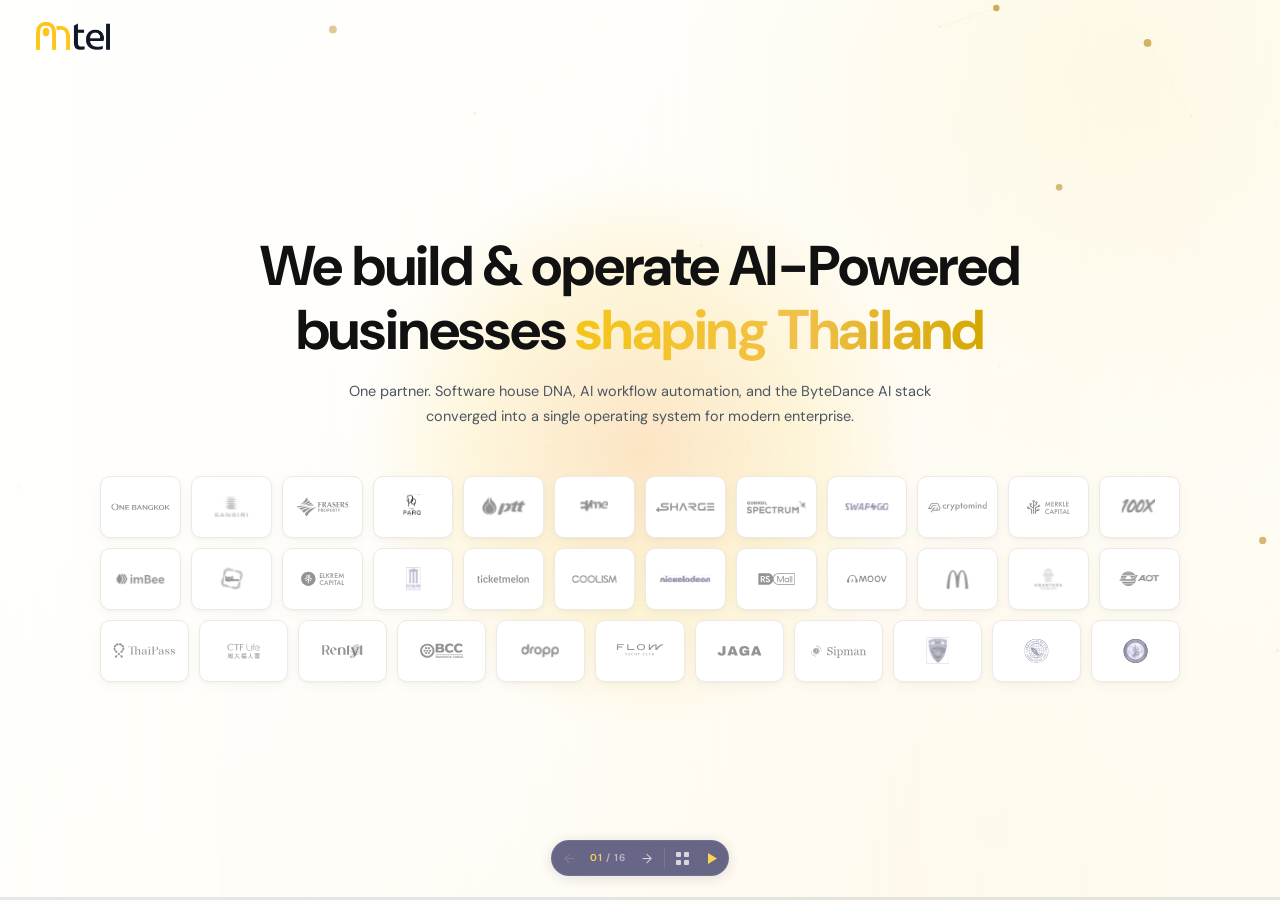
==== commit 681c841b: "Update index.html" ====
--- a/index.html
+++ b/index.html
@@ -203,7 +203,27 @@
     filter: brightness(0) opacity(0.84);
   }
   .marquee-card--raw img { filter: none; opacity: 0.92; }
-  @media (max-width: 900px) { .hero-ecosystem { display: none; } }
+  /* Logo wall stays visible at every size; below desktop, each row becomes an
+     infinitely-scrolling marquee (rows are duplicated via JS for a seamless loop). */
+  @media (max-width: 1024px) {
+    .logo-marquee { gap: 12px; }
+    .marquee-row {
+      justify-content: flex-start;
+      gap: 0;
+      width: max-content;
+      animation: marquee-scroll 42s linear infinite;
+    }
+    .marquee-card {
+      flex: 0 0 auto;
+      width: 76px; min-width: 76px; max-width: 76px;
+      height: 54px;
+      margin: 0 5px;
+    }
+  }
+  @keyframes marquee-scroll {
+    from { transform: translateX(0); }
+    to   { transform: translateX(-50%); }
+  }
   .hero-copy { text-align: center; margin-left: auto; margin-right: auto; }
   .hero-sub {
     font-size: 14.5px; line-height: 1.68; color: #4B5563;
@@ -803,6 +823,12 @@
     .cf-video-card.slot-8 { aspect-ratio: 16 / 10; }
     .cf-video-card.slot-2 { aspect-ratio: 9 / 14; }
     .cf-card-chrome { inset: auto 12px 12px 12px; }
+  }
+  @media (max-width: 480px) {
+    /* On phones the expanded card is taller (input stacks vertically), so push
+       the generated results down so the title is never covered by the card. */
+    .create-faster.cf-gen-active .cf-card { top: 12px; }
+    .cf-row-stage { top: 270px; }
   }
 
   /* ============ SLIDE 09: UNDERSTAND DEEPER DEMO ============ */
@@ -1277,11 +1303,11 @@
     .ud-grid-2,
     .ud-summary-grid { grid-template-columns: 1fr; }
     .ud-generate-btn { width: 100%; }
+    .ud-input-row { flex-direction: column; }
   }
   @media (max-width: 560px) {
     .understand-layout { gap: 22px; }
     .ud-report-stage { width: calc(100vw - 28px); padding-bottom: 74px; }
-    .ud-input-row { flex-direction: column; }
     .ud-kpi-grid,
     .ud-grid-3,
     .ud-signal-grid { grid-template-columns: 1fr; }
@@ -1622,6 +1648,7 @@
   .slide-count {
     font-size: 10px; font-weight: 600; letter-spacing: 1px;
     color: rgba(255,255,255,0.55); min-width: 44px; text-align: center; padding: 0 2px;
+    white-space: nowrap;
   }
 
   /* ============ ANIMATIONS ============ */
@@ -1821,6 +1848,26 @@
     .ready-ops h2 { font-size: clamp(48px, 6vw, 64px); }
     .ready-ops-lede { max-width: 680px; }
     .ready-ops-meta { max-width: 920px; column-gap: 72px; }
+    /* Outcomes — below desktop, cards stay side-by-side and scroll horizontally */
+    .outcomes-layout { grid-template-columns: 1fr; }
+    .outcomes-cards { flex-direction: row; overflow-x: auto; overflow-y: hidden; -webkit-overflow-scrolling: touch; scroll-snap-type: x proximity; padding-bottom: 8px; }
+    .outcomes-col { flex: 0 0 auto; width: clamp(250px, 78vw, 340px); scroll-snap-align: start; }
+    .outcomes-col:nth-child(2),
+    .outcomes-col:nth-child(3) { margin-top: 0; }
+  }
+
+  /* Tall slides (who / data / outcomes) center their content, which clips the
+     title above the viewport on smaller screens — top-align and allow scroll. */
+  @media (max-width: 1180px), (max-height: 820px) {
+    .who section,
+    .data section,
+    .outcomes section {
+      justify-content: flex-start;
+      padding-top: 80px;
+      overflow-y: auto;
+      overflow-x: hidden;
+      -webkit-overflow-scrolling: touch;
+    }
   }
 
   /* ============ SLIDE PROGRESS BAR ============ */
@@ -1839,9 +1886,9 @@
     .outcomes-layout { grid-template-columns: 1fr; }
     .outcomes-col:nth-child(2),
     .outcomes-col:nth-child(3) { margin-top: 0; }
-    .slide-controls { opacity: 1; bottom: 16px; }
-    .slide-nav-btn { width: 36px; height: 36px; }
-    .slide-count { font-size: 11px; min-width: 52px; }
+    .slide-controls { opacity: 1; bottom: 16px; height: 44px; padding: 0 8px; }
+    .slide-nav-btn { width: 40px; height: 40px; font-size: 15px; }
+    .slide-count { font-size: 12px; min-width: 76px; padding: 0 10px; white-space: nowrap; }
   }
 
   @media (max-width: 640px) {
@@ -1863,6 +1910,13 @@
     .outcome-grid { grid-template-columns: 1fr; }
     .outcome-col { border-right: none; border-bottom: 1px solid var(--line); }
     .logo-grid { grid-template-columns: repeat(3, 1fr); }
+    /* Data stats — stacked with aligned edges, separated by bottom rules */
+    .data-stats { gap: 24px; padding-top: 28px; }
+    .data-stat { padding: 0 0 24px; border-right: none; border-bottom: 1px solid var(--line); }
+    .data-stat:nth-child(2),
+    .data-stat:nth-child(3) { padding-left: 0; }
+    .data-stat:last-child { border-bottom: none; padding-bottom: 0; }
+    .data-stat-label { max-width: none; }
     .cta-contact { grid-template-columns: 1fr; gap: 16px; }
     .cf-card { width: calc(100vw - 48px); }
     .ud-card { max-width: calc(100vw - 48px); }
@@ -3065,6 +3119,9 @@
   }, { passive: true });
   document.addEventListener('touchend', (e) => {
     if (overviewOpen) return;
+    // Let horizontally scrollable areas (e.g. the outcomes cards) handle the gesture instead of swiping slides.
+    const t = e.target instanceof Element ? e.target : null;
+    if (t && t.closest('.outcomes-cards')) return;
     const dx = e.changedTouches[0].clientX - _touchStartX;
     const dy = e.changedTouches[0].clientY - _touchStartY;
     if (Math.abs(dx) > Math.abs(dy) && Math.abs(dx) > 50) {
@@ -3072,6 +3129,27 @@
       else goToSlide(currentIndex - 1);
     }
   }, { passive: true });
+
+  // ============ HERO LOGO MARQUEE (mobile) ============
+  // Below desktop the logo rows animate infinitely; duplicate the cards so the
+  // translateX(-50%) loop is seamless, and remove the clones back on desktop.
+  function setupLogoMarquee() {
+    const isMobile = window.matchMedia('(max-width: 1024px)').matches;
+    document.querySelectorAll('.logo-marquee .marquee-row').forEach((row) => {
+      const clones = row.querySelectorAll(':scope > .marquee-card--clone');
+      if (isMobile && clones.length === 0) {
+        Array.from(row.children).forEach((card) => {
+          const c = card.cloneNode(true);
+          c.classList.add('marquee-card--clone');
+          row.appendChild(c);
+        });
+      } else if (!isMobile && clones.length) {
+        clones.forEach((c) => c.remove());
+      }
+    });
+  }
+  setupLogoMarquee();
+  window.addEventListener('resize', setupLogoMarquee);
 
   // ============ SLIDE TITLES & NOTES ============
   const slideTitles = [
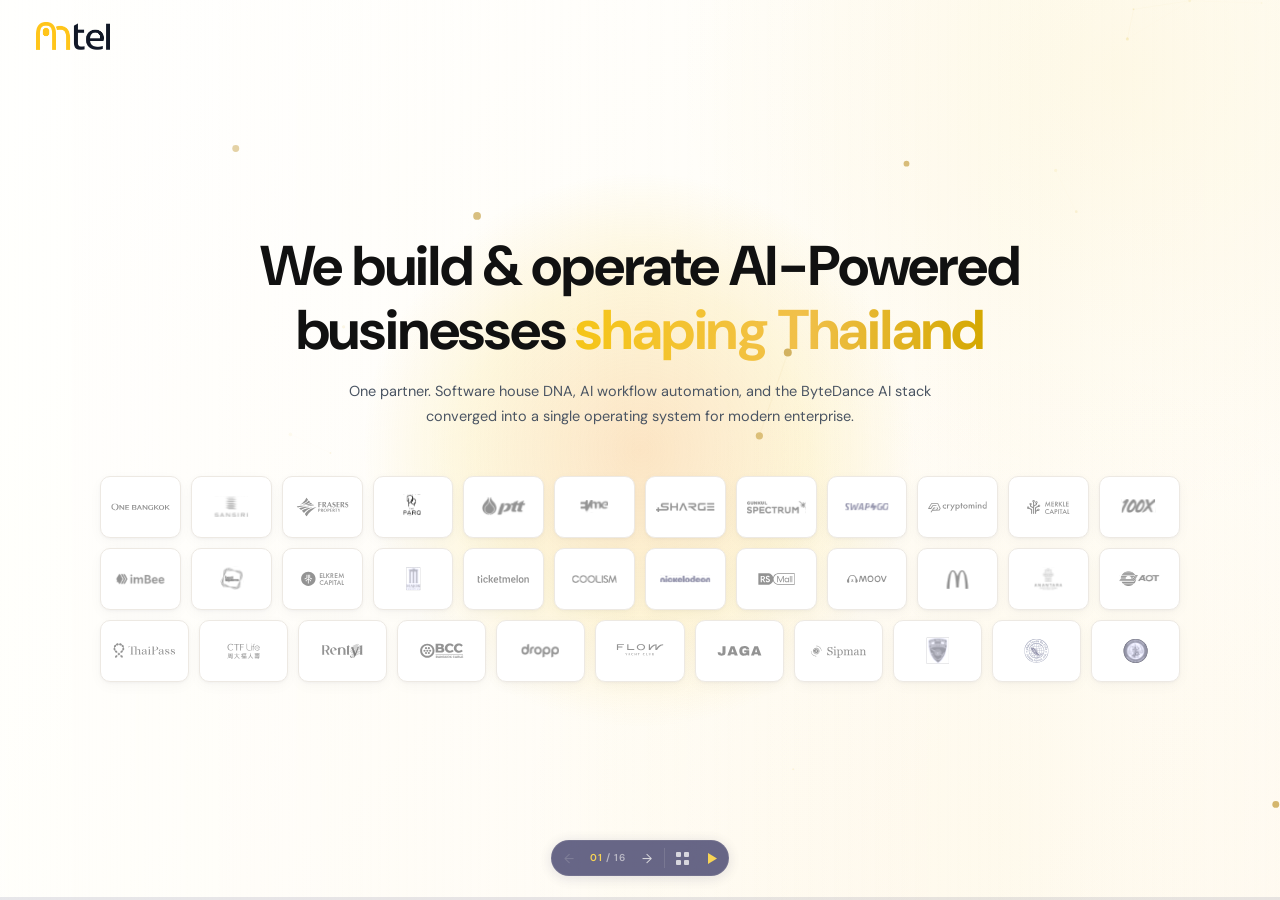
==== commit 0c4dd32b: "Update index.html" ====
--- a/index.html
+++ b/index.html
@@ -2250,7 +2250,7 @@
     <section>
       <div class="container">
         <div class="reveal">
-          <h2>Two things every business needs. <span class="accent">Create and understand</span></h2>
+          <h2>Two things every business needs.<br><span class="accent">Create faster and understand deeper.</span></h2>
         </div>
       </div>
     </section>
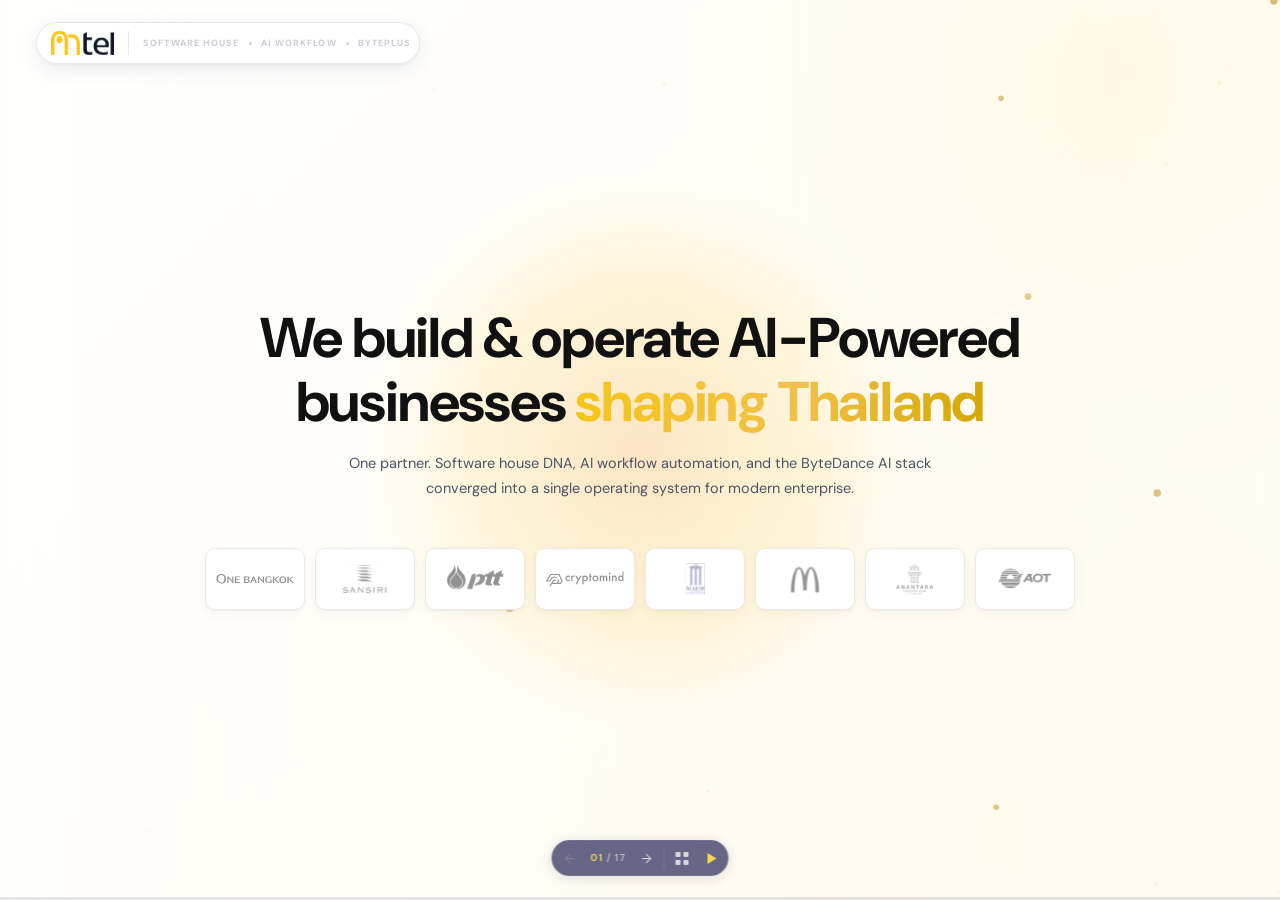
==== commit b770367b: "new structure" ====
--- a/index.html
+++ b/index.html
@@ -27,7 +27,23 @@
       radial-gradient(circle at 88% 8%, rgba(245, 197, 24, 0.10), transparent 32%),
       radial-gradient(circle at 78% 92%, rgba(245, 197, 24, 0.04), transparent 38%),
       linear-gradient(135deg, #ffffff 0%, #fffdf7 52%, #fffaf0 100%);
-  }
+
+    /* Chapter colours — assigned from the globals.css palette. Yellow stays
+       reserved for headline emphasis + the closing CTA. */
+    --ch-house: #0FA07F;            /* teal-50  — software house   */
+    --ch-house-ink: #0A7160;
+    --ch-house-soft: rgba(15, 160, 127, 0.12);
+    --ch-workflow: #5824C6;         /* purple-60 — AI workflow     */
+    --ch-workflow-ink: #45209C;
+    --ch-workflow-soft: rgba(88, 36, 198, 0.12);
+    --ch-byteplus: #D97706;         /* amber-50 — byteplus partner */
+    --ch-byteplus-ink: #A65C08;
+    --ch-byteplus-soft: rgba(217, 119, 6, 0.12);
+  }
+
+  .ch-house    { --ch: var(--ch-house);    --ch-ink: var(--ch-house-ink);    --ch-soft: var(--ch-house-soft); }
+  .ch-workflow { --ch: var(--ch-workflow); --ch-ink: var(--ch-workflow-ink); --ch-soft: var(--ch-workflow-soft); }
+  .ch-byteplus { --ch: var(--ch-byteplus); --ch-ink: var(--ch-byteplus-ink); --ch-soft: var(--ch-byteplus-soft); }
 
   *, *::before, *::after { box-sizing: border-box; margin: 0; padding: 0; }
 
@@ -57,23 +73,53 @@
   }
   .eyebrow::before { content: ''; width: 7px; height: 7px; background: var(--yellow); border-radius: 50%; }
 
-  /* ============ FIXED LOGO ============ */
-  .slide-logo {
-    position: fixed; top: 22px; left: 36px; z-index: 200;
-  }
-  .logo {
-    display: inline-flex;
-    align-items: center;
-    cursor: pointer;
-  }
-  .logo img {
-    height: clamp(20px, 3vw, 28px);
+  /* ============ TOP BAR: LOGO + PERSISTENT CHAPTER TAG ============ */
+  .topbar {
+    position: fixed; top: 22px; left: 36px; z-index: 250;
+    display: flex; align-items: center; gap: 0;
+    background: rgba(255,255,255,0.78);
+    border: 1px solid rgba(26,26,78,0.10);
+    border-radius: 999px;
+    padding: 8px 8px 8px 14px;
+    backdrop-filter: blur(12px);
+    -webkit-backdrop-filter: blur(12px);
+    box-shadow: 0 1px 3px rgba(26,26,78,0.05), 0 6px 20px rgba(26,26,78,0.08);
+  }
+  .topbar .logo {
+    display: inline-flex; align-items: center; cursor: pointer;
+  }
+  .topbar .logo img {
+    height: clamp(18px, 2.4vw, 24px);
     width: auto;
     transition: filter 0.25s ease;
     filter: none;
   }
   .logo-black img { filter: brightness(0); }
   .logo-inv img { filter: brightness(0) invert(1); }
+  .chapter-tags {
+    display: flex; align-items: center; gap: 9px;
+    padding-left: 14px; margin-left: 14px; height: 24px;
+    border-left: 1px solid rgba(26,26,78,0.10);
+  }
+  .chapter-tag {
+    font-size: 9px; font-weight: 700; letter-spacing: 1.1px; text-transform: uppercase;
+    color: rgba(26,26,78,0.26);
+    opacity: 0.9;
+    transition: color 0.3s ease, opacity 0.3s ease;
+    white-space: nowrap;
+  }
+  .chapter-tag[data-chapter="house"]    { --ch: var(--ch-house); }
+  .chapter-tag[data-chapter="workflow"] { --ch: var(--ch-workflow); }
+  .chapter-tag[data-chapter="byteplus"] { --ch: var(--ch-byteplus); }
+  .chapter-tag.active { color: var(--ch); opacity: 1; }
+  .chapter-tag-sep {
+    width: 3px; height: 3px; border-radius: 50%;
+    background: rgba(26,26,78,0.20);
+  }
+  @media (max-width: 768px) {
+    .topbar { left: 20px; top: 16px; }
+    .chapter-tags { display: none; }
+  }
 
   /* ============ SLIDES SYSTEM ============ */
   .slides-container {
@@ -1527,6 +1573,226 @@
   .cta-contact-item { font-size: 13px; color: rgba(255,255,255,0.55); line-height: 1.6; }
   .cta-contact-item strong { display: block; color: rgba(255,255,255,0.85); font-size: 11px; letter-spacing: 1.2px; font-weight: 600; font-family: var(--sans); margin-bottom: 4px; }
 
+  /* ============ V2: CHAPTER OPENERS + NEW SOFTWARE-HOUSE SLIDES ============ */
+  /* Chapter eyebrow — coloured per chapter instead of fixed yellow */
+  .eyebrow.chapter-eyebrow, .chapter-eyebrow.eyebrow { color: var(--ch-ink); }
+  .eyebrow.chapter-eyebrow::before, .chapter-eyebrow.eyebrow::before { background: var(--ch); }
+  .ch-house .case-tag::before, .ch-house .process-step-num, .ch-house .scribe-num { color: var(--ch); }
+  .ch-workflow .case-tag::before, .ch-workflow .process-step-num { color: var(--ch); }
+  .ch-byteplus .pill-num { color: var(--ch); }
+
+  /* ---- Slide 02 map (three capabilities, one line each) ---- */
+  .who-map { display: grid; grid-template-columns: repeat(3, 1fr); gap: 0; }
+  .map-col {
+    border: 1px solid var(--line); border-right-width: 0; background: var(--white);
+    padding: 34px 30px; min-height: 300px;
+    display: flex; flex-direction: column; align-items: flex-start;
+    border-top: 3px solid var(--line);
+  }
+  .map-col:last-child { border-right-width: 1px; }
+  .map-col--house    { border-top-color: var(--ch-house); }
+  .map-col--workflow { border-top-color: var(--ch-workflow); }
+  .map-col--byteplus { border-top-color: var(--ch-byteplus); }
+  .map-num {
+    font-size: 40px; font-weight: 800; line-height: 1; letter-spacing: -2px;
+    color: var(--navy); opacity: 0.14; margin-bottom: 16px;
+  }
+  .map-col--house .map-num    { color: var(--ch-house); opacity: 1; }
+  .map-col--workflow .map-num { color: var(--ch-workflow); opacity: 1; }
+  .map-col--byteplus .map-num { color: var(--ch-byteplus); opacity: 1; }
+  .map-img { height: 46px; width: auto; object-fit: contain; margin-bottom: 20px; }
+  .map-tag {
+    font-size: 10px; letter-spacing: 1.4px; font-weight: 700; text-transform: uppercase;
+    margin-bottom: 12px; padding: 4px 10px; border-radius: 999px;
+  }
+  .map-col--house .map-tag    { color: var(--ch-house-ink);    background: var(--ch-house-soft); }
+  .map-col--workflow .map-tag { color: var(--ch-workflow-ink); background: var(--ch-workflow-soft); }
+  .map-col--byteplus .map-tag { color: var(--ch-byteplus-ink); background: var(--ch-byteplus-soft); }
+  .map-col h3 { font-size: var(--text-h3); color: var(--navy); letter-spacing: -0.5px; margin-bottom: 10px; }
+  .map-col p { font-size: 14px; line-height: 1.6; color: var(--body); margin: 0; }
+  .map-link {
+    margin-top: auto; padding-top: 22px; font-size: 10px; font-weight: 600;
+    letter-spacing: 1.2px; text-transform: uppercase; color: var(--meta);
+  }
+  .map-col--house .map-link    { color: var(--ch-house-ink); }
+  .map-col--workflow .map-link { color: var(--ch-workflow-ink); }
+  .map-col--byteplus .map-link { color: var(--ch-byteplus-ink); }
+
+  /* ---- Slide 03: What we build ---- */
+  .build-layout { display: grid; grid-template-columns: minmax(0, 1.05fr) minmax(0, 0.95fr); gap: 72px; align-items: start; }
+  .build-copy h2 { font-size: var(--text-h2); line-height: 1.05; letter-spacing: -1.2px; margin-bottom: 18px; }
+  .cap-grid { display: grid; grid-template-columns: 1fr 1fr; gap: 12px; margin-top: 40px; }
+  .cap-chip {
+    position: relative; padding: 18px 20px; background: var(--white);
+    border: 1px solid var(--line); border-left: 3px solid var(--line);
+    font-size: 14px; font-weight: 600; color: var(--navy); border-radius: 4px;
+  }
+  .cap-chip::before { content: '→ '; color: var(--line); font-weight: 700; }
+  .cap-chip--lead {
+    border-left-color: var(--ch-house); background: var(--ch-house-soft);
+    border-color: transparent; display: block;
+  }
+  .cap-chip--lead::before { content: '→ '; color: var(--ch-house); }
+  .cap-chip--lead { grid-column: 1 / -1; }
+  .cap-chip-note { display: block; margin-top: 6px; font-size: 12px; font-weight: 500; color: var(--ch-house-ink); }
+  .build-wall {
+    border: 1px solid var(--line); border-radius: 4px; background: var(--white);
+    padding: 26px 26px 20px; position: relative;
+  }
+  .logo-wall-label {
+    font-size: 10px; letter-spacing: 1.6px; font-weight: 600; color: var(--meta);
+    text-transform: uppercase; margin-bottom: 18px;
+  }
+  .build-wall .logo-marquee .marquee-card { height: 54px; min-width: 66px; max-width: 92px; }
+  .build-wall .marquee-row { justify-content: flex-start; }
+
+  /* ---- Slide 04: No UX without the U ---- */
+  .ux-return { max-width: 1120px; margin: 0 auto; text-align: center; }
+  .ux-return .eyebrow { justify-content: center; }
+  .ux-return h2 { font-size: var(--text-h2); line-height: 1.08; letter-spacing: -1.2px; margin-bottom: 18px; }
+  .ux-return .lede {
+    font-size: 15px; line-height: 1.65; color: var(--body);
+    max-width: 640px; margin: 0 auto 46px;
+  }
+  .ux-return-num {
+    display: flex; align-items: center; justify-content: center; gap: 26px;
+    margin-bottom: 16px;
+  }
+  .ux-return-num .ux-in, .ux-return-num .ux-arrow, .ux-return-num .ux-return-val {
+    font-size: clamp(64px, 9vw, 120px); font-weight: 800; line-height: 1; letter-spacing: -4px;
+  }
+  .ux-in { color: var(--body); }
+  .ux-arrow { color: var(--ch-house); }
+  .ux-return-val { color: var(--navy); font-family: var(--serif); }
+  .ux-return-copy { font-size: var(--text-h4); font-weight: 700; color: var(--navy); letter-spacing: -0.4px; }
+  .ux-return-val::after { content: ' per dollar invested'; }
+  .ux-source { margin-top: 10px; font-size: 12px; color: var(--meta); }
+  .ux-close {
+    margin-top: 44px; padding-top: 18px; border-top: 1px solid var(--line);
+    color: var(--body); font-size: 14px; font-weight: 500;
+  }
+
+  /* ---- Slide 05: Research. Diagnose. Design. Test. ---- */
+  .scribe-grid { display: grid; grid-template-columns: repeat(3, 1fr); gap: 20px; }
+  .scribe-step {
+    background: var(--white); border: 1px solid var(--line); border-radius: 4px;
+    border-top: 3px solid var(--ch-house); padding: 30px 26px 24px;
+    display: flex; flex-direction: column;
+  }
+  .scribe-num { font-size: 40px; font-weight: 800; color: var(--ch-house); line-height: 1; letter-spacing: -2px; margin-bottom: 14px; }
+  .scribe-step h3 { font-size: var(--text-h4); color: var(--navy); margin-bottom: 6px; letter-spacing: -0.4px; }
+  .scribe-sub { font-size: 12.5px; color: var(--body); line-height: 1.5; margin-bottom: 16px; }
+  .scribe-step ul { list-style: none; border-top: 1px solid var(--line-soft); padding-top: 14px; margin-bottom: 18px; }
+  .scribe-step li { font-size: 12.5px; line-height: 1.5; color: var(--body); padding: 5px 0; display: flex; gap: 9px; align-items: flex-start; }
+  .scribe-step li::before { content: '→'; color: var(--ch-house); font-weight: 700; font-size: 12px; line-height: 1.5; }
+  .scribe-stat {
+    margin-top: auto; padding-top: 14px; border-top: 1px solid var(--line-soft);
+    font-size: 12px; line-height: 1.55; color: var(--body);
+  }
+  .scribe-stat strong { color: var(--ch-house-ink); font-size: 13px; }
+  .scribe-src { display: block; margin-top: 4px; font-size: 10.5px; color: var(--meta); }
+  .scribe-step--test { border-top-color: var(--ch-house); }
+  .scribe-media { display: grid; gap: 10px; margin-bottom: 18px; }
+  .scribe-photo { margin: 0; }
+  .scribe-photo-frame {
+    height: 108px; border: 1.5px dashed var(--ch-house);
+    border-radius: 4px; background: var(--ch-house-soft);
+    display: grid; place-items: center;
+    font-size: 10px; letter-spacing: 1.2px; font-weight: 700; text-transform: uppercase;
+    color: var(--ch-house-ink);
+  }
+  .scribe-photo figcaption { margin-top: 6px; font-size: 11px; color: var(--body); }
+
+  /* ---- Slide 06: software-house case studies (placeholders) ---- */
+  .cases .case-block--ph p { color: var(--meta); font-style: italic; }
+
+  /* ---- Slide 07: What we automate ---- */
+  .automate-head h2 { font-size: var(--text-h2); line-height: 1.05; letter-spacing: -1.2px; margin-bottom: 18px; }
+  .automate-head .lede { max-width: 640px; }
+  .automate-grid {
+    display: grid; grid-template-columns: repeat(3, 1fr); gap: 0;
+    border: 1px solid var(--line); margin-top: 40px;
+  }
+  .automate-item {
+    padding: 28px 26px; border-right: 1px solid var(--line); border-bottom: 1px solid var(--line);
+    background: var(--white); border-left: 3px solid transparent;
+  }
+  .automate-item strong { display: block; font-size: 16px; font-weight: 700; color: var(--navy); margin-bottom: 6px; letter-spacing: -0.3px; }
+  .automate-item p { font-size: 12.5px; line-height: 1.55; color: var(--body); margin: 0; }
+  .automate-note { margin-top: 26px; font-size: 13px; color: var(--body); }
+  .automate-note strong { color: var(--ch-workflow-ink); }
+  .automate-grid .automate-item:nth-child(1),
+  .automate-grid .automate-item:nth-child(2),
+  .automate-grid .automate-item:nth-child(3) { border-top: 3px solid var(--ch-workflow); }
+
+  /* ---- Slide 10: BytePlus stack + exclusivity + models strip ---- */
+  .data h2 { margin-bottom: 16px; }
+  .data-excl {
+    margin: 0 0 34px; padding: 16px 20px;
+    border-left: 3px solid var(--ch-byteplus);
+    background: var(--ch-byteplus-soft);
+    font-size: 14px; line-height: 1.6; color: var(--body); max-width: 700px;
+  }
+  .data-excl strong { color: var(--navy); }
+  .data-excl .excl-name { color: var(--ch-byteplus-ink); }
+  .data .lede-large { margin-bottom: 24px; }
+  .data-partner-badge {
+    display: inline-block; margin-top: 26px; padding: 10px 20px;
+    border: 1.5px solid var(--ch-byteplus); border-radius: 999px;
+    font-size: 11px; font-weight: 600; letter-spacing: 0.6px;
+    color: var(--ch-byteplus-ink); background: var(--ch-byteplus-soft);
+  }
+  .model-strip { margin-top: 48px; border-top: 1px solid var(--line); padding-top: 26px; }
+  .model-strip-head {
+    display: flex; justify-content: space-between; align-items: baseline; gap: 20px;
+    flex-wrap: wrap; margin-bottom: 18px;
+  }
+  .model-strip-label { font-size: 10px; letter-spacing: 1.6px; font-weight: 700; color: var(--ch-byteplus-ink); text-transform: uppercase; }
+  .model-strip-note { font-size: 12px; color: var(--body); }
+  .model-chips { display: grid; grid-template-columns: repeat(6, 1fr); gap: 10px; }
+  .model-chip {
+    padding: 14px 16px; border: 1px solid var(--line); background: var(--white);
+    border-top: 2px solid var(--ch-byteplus); border-radius: 4px;
+  }
+  .model-chip strong { display: block; font-size: 13px; color: var(--navy); margin-bottom: 4px; }
+  .model-chip span { font-size: 11px; line-height: 1.45; color: var(--body); }
+
+  /* ---- Slide 11: Two things every business needs (split halves) ---- */
+  .pillars-section .container { text-align: center; max-width: 1100px; }
+  .pillars-section h2 { font-size: var(--text-h2); margin-bottom: 0; }
+  .two-needs { display: grid; grid-template-columns: 1fr 1fr; gap: 26px; margin-top: 44px; max-width: 1040px; margin-left: auto; margin-right: auto; }
+  .need-card {
+    background: var(--white); border: 1px solid var(--line); border-radius: 4px;
+    border-top: 3px solid var(--ch-byteplus); padding: 34px 32px 26px; text-align: left;
+    display: flex; flex-direction: column;
+  }
+  .need-card .pill-num { font-size: 34px; font-weight: 800; color: var(--ch-byteplus); line-height: 1; letter-spacing: -2px; margin-bottom: 12px; }
+  .need-card h3 { font-size: var(--text-h3); color: var(--navy); letter-spacing: -0.5px; margin-bottom: 10px; }
+  .need-card p { font-size: 14px; line-height: 1.6; color: var(--body); margin: 0 0 22px; }
+  .need-link {
+    margin-top: auto; font-size: 10px; font-weight: 700; letter-spacing: 1.3px; text-transform: uppercase;
+    color: var(--ch-byteplus-ink); display: inline-flex; align-items: center; gap: 7px;
+  }
+
+  /* ---- Slide 14: partnership hand-over timeline (merged into ways) ---- */
+  .partnership-path {
+    margin-top: 48px; border: 1px solid var(--line); border-radius: 4px;
+    background: var(--white);
+  }
+  .pp-head {
+    display: flex; justify-content: space-between; align-items: baseline; gap: 24px;
+    padding: 22px 28px; border-bottom: 1px solid var(--line);
+    flex-wrap: wrap;
+  }
+  .pp-label { font-size: 10px; letter-spacing: 1.5px; font-weight: 700; color: var(--navy); text-transform: uppercase; }
+  .pp-sub { font-size: 13px; color: var(--body); margin: 0; }
+  .pp-steps { display: grid; grid-template-columns: 1fr auto 1fr auto 1fr; align-items: center; gap: 0; }
+  .pp-step { padding: 24px 26px; }
+  .pp-step .pp-num { font-size: 11px; letter-spacing: 1.4px; font-weight: 700; color: var(--navy); opacity: 0.45; margin-bottom: 8px; }
+  .pp-step h4 { font-size: 16px; color: var(--navy); margin-bottom: 6px; letter-spacing: -0.3px; }
+  .pp-step p { font-size: 12.5px; line-height: 1.55; color: var(--body); margin: 0; }
+  .pp-arrow { display: grid; place-items: center; color: var(--navy); opacity: 0.35; font-size: 18px; }
+
   /* ============ UNIFIED SLIDE BACKGROUND ============ */
   .problem,
   .who,
@@ -1543,8 +1809,34 @@
   .partnership,
   .ways,
   .pricing,
-  .cta-slide {
+  .cta-slide,
+  .build,
+  .uxcase,
+  .scribe,
+  .automate {
     background: var(--slide-bg);
+  }
+
+  /* Demo slides stay dark — re-assert after the unified light override */
+  .slide.create-faster,
+  .slide.understand {
+    background: #0E0E3E;
+    position: relative;
+    overflow: hidden;
+  }
+  .slide.create-faster .create-faster-left .eyebrow,
+  .slide.understand .understand-left .eyebrow {
+    color: var(--yellow);
+  }
+  .slide.create-faster .create-faster-left h2,
+  .slide.create-faster .create-faster-left h2 .accent,
+  .slide.understand .understand-left h2,
+  .slide.understand .understand-left h2 .accent {
+    color: var(--white);
+  }
+  .slide.create-faster .create-faster-left p,
+  .slide.understand .understand-left p {
+    color: rgba(255, 255, 255, 0.60);
   }
 
   .pillars-section .eyebrow,
@@ -1716,6 +2008,14 @@
   .ov-name {
     font-family: var(--serif); font-weight: bold; font-size: 15px;
   }
+  .ov-tag {
+    margin-left: auto; font-size: 9px; font-weight: 700; letter-spacing: 0.8px;
+    padding: 3px 8px; border-radius: 20px; text-transform: uppercase; white-space: nowrap;
+    background: rgba(255,255,255,0.06); color: rgba(255,255,255,0.5);
+  }
+  .ov-tag--house { color: var(--ch-house); }
+  .ov-tag--workflow { color: var(--ch-workflow); }
+  .ov-tag--byteplus { color: var(--ch-byteplus); }
 
   /* ============ PRESENTER BAR ============ */
   .presenter-bar {
@@ -1826,6 +2126,17 @@
     .cta-grid { grid-template-columns: 1fr; gap: 40px; }
     .cta-actions { align-items: flex-start; }
     .who-pillars, .process-steps, .case-grid, .outcomes-grid, .pricing-factors { grid-template-columns: 1fr 1fr; }
+    .who-map { grid-template-columns: 1fr; }
+    .map-col { border-right-width: 1px; border-top-width: 3px; }
+    .build-layout { grid-template-columns: 1fr; gap: 40px; }
+    .scribe-grid { grid-template-columns: 1fr 1fr; }
+    .automate-grid { grid-template-columns: 1fr 1fr; }
+    .model-chips { grid-template-columns: repeat(3, 1fr); }
+    .two-needs { grid-template-columns: 1fr; }
+    .pp-steps { grid-template-columns: 1fr; }
+    .pp-arrow { transform: rotate(90deg); padding: 4px 0; }
+    .pp-step { border-bottom: 1px solid var(--line-soft); }
+    .pp-step:last-child { border-bottom: 0; }
     .data-stats { grid-template-columns: 1fr 1fr 1fr; }
     .data-inner { grid-template-columns: 1fr; gap: 32px; }
     .data-visual { display: none; }
@@ -1901,9 +2212,10 @@
     .slides-container > .slide[data-state="active"] { overflow-y: auto; }
     .slide section.top-align { padding-top: 64px; }
     .container { width: calc(100% - 48px); }
-    .slide-logo { left: 20px; top: 16px; }
     .hero-heading-line--nowrap { white-space: normal; }
     .who-pillars, .process-steps, .case-grid, .data-stats, .outcomes-cards, .pricing-factors { grid-template-columns: 1fr; }
+    .scribe-grid, .automate-grid, .who-map, .cap-grid, .two-needs { grid-template-columns: 1fr; }
+    .model-chips { grid-template-columns: 1fr 1fr; }
     .outcomes-layout { grid-template-columns: 1fr; }
     .outcomes-col:nth-child(2),
     .outcomes-col:nth-child(3) { margin-top: 0; }
@@ -1940,18 +2252,25 @@
 </head>
 <body>
 
-<!-- Fixed logo (top-left on all slides) -->
-<div class="slide-logo">
+<!-- Top bar: logo + persistent chapter tag -->
+<div class="topbar">
   <span class="logo" id="logoEl" onclick="goToSlide(0)">
     <img src="mtel logo.png" alt="mtel logo" />
   </span>
+  <div class="chapter-tags" id="chapterTags">
+    <span class="chapter-tag" data-chapter="house">Software House</span>
+    <span class="chapter-tag-sep"></span>
+    <span class="chapter-tag" data-chapter="workflow">AI Workflow</span>
+    <span class="chapter-tag-sep"></span>
+    <span class="chapter-tag" data-chapter="byteplus">BytePlus</span>
+  </div>
 </div>
 
 <!-- Slides -->
 <div class="slides-container" id="slidesContainer">
 
   <!-- SLIDE 01: HERO -->
-  <div class="slide hero" data-state="active" data-logo="dark">
+  <div class="slide hero" data-state="active" data-logo="dark" data-order="1">
     <section>
       <!-- Cursor-follow warm glow (behind particles + text) -->
       <div class="hero-glow" id="heroGlow"></div>
@@ -1968,52 +2287,18 @@
               One partner. Software house DNA, AI workflow automation, and the ByteDance AI stack converged into a single operating system for modern enterprise.
             </p>
           </div>
-          <!-- Client logo marquee wall -->
+          <!-- Client logo marquee wall (reduced on the cover; full wall on slide 03) -->
           <div class="hero-ecosystem logo-marquee" aria-hidden="true">
-            <!-- Row 1: Real Estate · Electric · Fintech -->
             <div class="marquee-row">
               <div class="marquee-card"><img src="logo/Logo-Realestate-Onebangkok.svg" alt="One Bangkok" loading="lazy"></div>
               <div class="marquee-card"><img src="logo/Logo-Realestate-Sansiri.svg" alt="Sansiri" loading="lazy"></div>
-              <div class="marquee-card"><img src="logo/Logo-Realestate-Fraser.svg" alt="Frasers" loading="lazy"></div>
-              <div class="marquee-card"><img src="logo/Logo-Realestate-Theparq.svg" alt="The Parq" loading="lazy"></div>
               <div class="marquee-card"><img src="logo/Logo-Electric-PTT.svg" alt="PTT" loading="lazy"></div>
-              <div class="marquee-card"><img src="logo/Logo-Electric-Evme.svg" alt="EVme" loading="lazy"></div>
-              <div class="marquee-card"><img src="logo/Logo-Electric-Sharge.svg" alt="Sharge" loading="lazy"></div>
-              <div class="marquee-card"><img src="logo/Logo-Electric-Spectrum.svg" alt="Spectrum" loading="lazy"></div>
-              <div class="marquee-card marquee-card--raw"><img src="logo/Logo-Electric-Swapngo.svg" alt="Swap &amp; Go" loading="lazy"></div>
               <div class="marquee-card"><img src="logo/Logo-Fintech-Cryptomind.svg" alt="Cryptomind" loading="lazy"></div>
-              <div class="marquee-card"><img src="logo/Logo-Fintech-Merkle.svg" alt="Merkle" loading="lazy"></div>
-              <div class="marquee-card"><img src="logo/Logo-Fintech-100x.svg" alt="100x" loading="lazy"></div>
-            </div>
-            <!-- Row 2: Fintech · Entertainment · Others -->
-            <div class="marquee-row">
-              <div class="marquee-card"><img src="logo/Logo-Fintech-Imbee.svg" alt="imBee" loading="lazy"></div>
-              <div class="marquee-card marquee-card--raw"><img src="logo/Logo-Fintech-Beatsquares.svg" alt="BeatSquares" loading="lazy"></div>
-              <div class="marquee-card"><img src="logo/Logo-Fintech-Elkrem.svg" alt="Elkrem" loading="lazy"></div>
               <div class="marquee-card marquee-card--raw"><img src="logo/Logo-Entertainment-Major.svg" alt="Major Cineplex" loading="lazy"></div>
-              <div class="marquee-card"><img src="logo/Logo-Entertainment-Ticketmelon.svg" alt="Ticketmelon" loading="lazy"></div>
-              <div class="marquee-card"><img src="logo/Logo-Entertainment-Coolism.svg" alt="COOLISM" loading="lazy"></div>
-              <div class="marquee-card marquee-card--raw"><img src="logo/Logo-Entertainment-Nickelodeon.svg" alt="Nickelodeon" loading="lazy"></div>
-              <div class="marquee-card"><img src="logo/Logo-Entertainment-RSmall.svg" alt="RS Mall" loading="lazy"></div>
-              <div class="marquee-card"><img src="logo/Logo-Entertainment-Moov.svg" alt="Moov" loading="lazy"></div>
               <div class="marquee-card"><img src="logo/Logo-Other-Mc.svg" alt="McDonald's" loading="lazy"></div>
               <div class="marquee-card"><img src="logo/Logo-Other-Anatara.svg" alt="Anantara" loading="lazy"></div>
               <div class="marquee-card"><img src="logo/Logo-Other-AOT.svg" alt="AOT" loading="lazy"></div>
             </div>
-            <!-- Row 3: Other sectors -->
-            <div class="marquee-row">
-              <div class="marquee-card"><img src="logo/Logo-Other-Thaipass.svg" alt="Thaipass" loading="lazy"></div>
-              <div class="marquee-card"><img src="logo/Logo-Other-CTFLife.svg" alt="CTF Life" loading="lazy"></div>
-              <div class="marquee-card"><img src="logo/Logo-Other-Rentyl.svg" alt="Rentyl" loading="lazy"></div>
-              <div class="marquee-card"><img src="logo/Logo-Other-BCC.svg" alt="BCC" loading="lazy"></div>
-              <div class="marquee-card"><img src="logo/Logo-Other-dropp.svg" alt="dropp" loading="lazy"></div>
-              <div class="marquee-card"><img src="logo/Logo-Other-Flow.svg" alt="Flow" loading="lazy"></div>
-              <div class="marquee-card"><img src="logo/Logo-Other-Jaga.svg" alt="Jaga" loading="lazy"></div>
-              <div class="marquee-card"><img src="logo/Logo-Other-Sipman.svg" alt="Sipman" loading="lazy"></div>
-              <div class="marquee-card marquee-card--raw"><img src="logo/Logo-Other-Police.svg" alt="Police" loading="lazy"></div>
-              <div class="marquee-card marquee-card--raw"><img src="logo/Logo-Other-Globalfish.svg" alt="Global Fish" loading="lazy"></div>
-              <div class="marquee-card marquee-card--raw"><img src="logo/Logo-Other-Ministryofindustry.svg" alt="Min. Industry" loading="lazy"></div>
-            </div>
           </div>
         </div>
       </div>
@@ -2021,7 +2306,7 @@
   </div>
 
   <!-- SLIDE 02: WHO WE ARE -->
-  <div class="slide who" data-state="future" data-logo="dark">
+  <div class="slide who" data-state="future" data-logo="dark" data-order="2">
     <section>
       <div class="container">
         <div class="section-intro reveal">
@@ -2030,51 +2315,318 @@
           </div>
           <p class="lede">Most agencies do one of these things well. We do all three, and because they live under one roof, they reinforce each other on every engagement.</p>
         </div>
-        <div class="who-pillars">
-          <div class="pillar reveal">
-            <div class="pillar-img">
-              <img src="assets/software-house.png" alt="Software House">
-            </div>
-            <div class="pillar-body">
-              <span class="pillar-tag">FOUNDATION</span>
-              <h3>Software House</h3>
-              <p>15+ years of experience building custom platforms, system integrations, enterprise applications, cloud infrastructure, and the UX layer that drives user adoption. The foundation behind scalable digital products.</p>
-            </div>
-          </div>
-          <div class="pillar reveal">
-            <div class="pillar-img">
-              <img src="assets/ai-workflow.png" alt="AI Workflow Operators">
-            </div>
-            <div class="pillar-body">
-              <span class="pillar-tag">OPERATION</span>
-              <h3>AI Workflow Operators</h3>
-              <p>HR, Finance, Operations, and GEO automation: built, deployed, and operated. We don't sell tools. We hand back the hours your team spent on busywork.</p>
-            </div>
-          </div>
-          <div class="pillar reveal">
-            <div class="pillar-img">
-              <img src="assets/byteplus-partner.png" alt="BytePlus Partner">
-            </div>
-            <div class="pillar-body">
-              <span class="pillar-tag">INTELLIGENCE</span>
-              <h3>BytePlus Partner</h3>
-              <p>The ByteDance AI stack — the engine behind TikTok, CapCut, and Douyin — delivered through us. Content generation, customer intelligence, social signal capture.</p>
-            </div>
+        <div class="who-map">
+          <div class="map-col map-col--house reveal">
+            <div class="map-num">01</div>
+            <img src="assets/software-house.png" alt="Software House" class="map-img">
+            <span class="map-tag">FOUNDATION</span>
+            <h3>Software House</h3>
+            <p>15+ years building the platforms your AI has to run on.</p>
+            <div class="map-link">→ The build layer</div>
+          </div>
+          <div class="map-col map-col--workflow reveal">
+            <div class="map-num">02</div>
+            <img src="assets/ai-workflow.png" alt="AI Workflow Operators" class="map-img">
+            <span class="map-tag">OPERATION</span>
+            <h3>AI Workflow Operators</h3>
+            <p>We don't sell tools. We hand back the hours your team spent on busywork.</p>
+            <div class="map-link">→ The operation layer</div>
+          </div>
+          <div class="map-col map-col--byteplus reveal">
+            <div class="map-num">03</div>
+            <img src="assets/byteplus-partner.png" alt="BytePlus Partner" class="map-img">
+            <span class="map-tag">INTELLIGENCE</span>
+            <h3>BytePlus Partner</h3>
+            <p>The ByteDance AI stack, available in Thailand exclusively through us.</p>
+            <div class="map-link">→ The intelligence layer</div>
           </div>
         </div>
       </div>
     </section>
   </div>
 
-  <!-- SLIDE 03: THE TECHNOLOGY -->
-  <div class="slide data" data-state="future" data-logo="dark">
+  <!-- SLIDE 03: WHAT WE BUILD -->
+  <div class="slide build ch-house" data-state="future" data-logo="dark" data-order="3">
+    <section class="top-align">
+      <div class="container">
+        <div class="build-layout">
+          <div class="build-copy">
+            <div class="eyebrow chapter-eyebrow reveal">The software house</div>
+            <h2 class="reveal">What we <span class="accent">build.</span></h2>
+            <p class="lede reveal">15+ years building the platforms other people's AI has to run on.</p>
+            <div class="cap-grid reveal">
+              <div class="cap-chip">Custom Software Development</div>
+              <div class="cap-chip">System Integration</div>
+              <div class="cap-chip">Enterprise Platforms</div>
+              <div class="cap-chip">Cloud &amp; Infrastructure</div>
+              <div class="cap-chip">Testing &amp; QA</div>
+              <div class="cap-chip cap-chip--lead">UX/UI Design<span class="cap-chip-note">And the layer that decides whether any of it gets used — next slide.</span></div>
+            </div>
+          </div>
+          <div class="build-wall reveal">
+            <div class="logo-wall-label">Platforms delivered for</div>
+            <div class="logo-marquee" aria-hidden="true">
+              <div class="marquee-row">
+                <div class="marquee-card"><img src="logo/Logo-Realestate-Onebangkok.svg" alt="One Bangkok" loading="lazy"></div>
+                <div class="marquee-card"><img src="logo/Logo-Realestate-Sansiri.svg" alt="Sansiri" loading="lazy"></div>
+                <div class="marquee-card"><img src="logo/Logo-Realestate-Fraser.svg" alt="Frasers" loading="lazy"></div>
+                <div class="marquee-card"><img src="logo/Logo-Realestate-Theparq.svg" alt="The Parq" loading="lazy"></div>
+                <div class="marquee-card"><img src="logo/Logo-Electric-PTT.svg" alt="PTT" loading="lazy"></div>
+                <div class="marquee-card"><img src="logo/Logo-Electric-Evme.svg" alt="EVme" loading="lazy"></div>
+                <div class="marquee-card"><img src="logo/Logo-Electric-Sharge.svg" alt="Sharge" loading="lazy"></div>
+                <div class="marquee-card"><img src="logo/Logo-Electric-Spectrum.svg" alt="Spectrum" loading="lazy"></div>
+                <div class="marquee-card marquee-card--raw"><img src="logo/Logo-Electric-Swapngo.svg" alt="Swap &amp; Go" loading="lazy"></div>
+                <div class="marquee-card"><img src="logo/Logo-Fintech-Cryptomind.svg" alt="Cryptomind" loading="lazy"></div>
+                <div class="marquee-card"><img src="logo/Logo-Fintech-Merkle.svg" alt="Merkle" loading="lazy"></div>
+                <div class="marquee-card"><img src="logo/Logo-Fintech-100x.svg" alt="100x" loading="lazy"></div>
+              </div>
+              <div class="marquee-row">
+                <div class="marquee-card"><img src="logo/Logo-Fintech-Imbee.svg" alt="imBee" loading="lazy"></div>
+                <div class="marquee-card marquee-card--raw"><img src="logo/Logo-Fintech-Beatsquares.svg" alt="BeatSquares" loading="lazy"></div>
+                <div class="marquee-card"><img src="logo/Logo-Fintech-Elkrem.svg" alt="Elkrem" loading="lazy"></div>
+                <div class="marquee-card marquee-card--raw"><img src="logo/Logo-Entertainment-Major.svg" alt="Major Cineplex" loading="lazy"></div>
+                <div class="marquee-card"><img src="logo/Logo-Entertainment-Ticketmelon.svg" alt="Ticketmelon" loading="lazy"></div>
+                <div class="marquee-card"><img src="logo/Logo-Entertainment-Coolism.svg" alt="COOLISM" loading="lazy"></div>
+                <div class="marquee-card marquee-card--raw"><img src="logo/Logo-Entertainment-Nickelodeon.svg" alt="Nickelodeon" loading="lazy"></div>
+                <div class="marquee-card"><img src="logo/Logo-Entertainment-RSmall.svg" alt="RS Mall" loading="lazy"></div>
+                <div class="marquee-card"><img src="logo/Logo-Entertainment-Moov.svg" alt="Moov" loading="lazy"></div>
+                <div class="marquee-card"><img src="logo/Logo-Other-Mc.svg" alt="McDonald's" loading="lazy"></div>
+                <div class="marquee-card"><img src="logo/Logo-Other-Anatara.svg" alt="Anantara" loading="lazy"></div>
+                <div class="marquee-card"><img src="logo/Logo-Other-AOT.svg" alt="AOT" loading="lazy"></div>
+              </div>
+              <div class="marquee-row">
+                <div class="marquee-card"><img src="logo/Logo-Other-Thaipass.svg" alt="Thaipass" loading="lazy"></div>
+                <div class="marquee-card"><img src="logo/Logo-Other-CTFLife.svg" alt="CTF Life" loading="lazy"></div>
+                <div class="marquee-card"><img src="logo/Logo-Other-Rentyl.svg" alt="Rentyl" loading="lazy"></div>
+                <div class="marquee-card"><img src="logo/Logo-Other-BCC.svg" alt="BCC" loading="lazy"></div>
+                <div class="marquee-card"><img src="logo/Logo-Other-dropp.svg" alt="dropp" loading="lazy"></div>
+                <div class="marquee-card"><img src="logo/Logo-Other-Flow.svg" alt="Flow" loading="lazy"></div>
+                <div class="marquee-card"><img src="logo/Logo-Other-Jaga.svg" alt="Jaga" loading="lazy"></div>
+                <div class="marquee-card"><img src="logo/Logo-Other-Sipman.svg" alt="Sipman" loading="lazy"></div>
+                <div class="marquee-card marquee-card--raw"><img src="logo/Logo-Other-Police.svg" alt="Police" loading="lazy"></div>
+                <div class="marquee-card marquee-card--raw"><img src="logo/Logo-Other-Globalfish.svg" alt="Global Fish" loading="lazy"></div>
+                <div class="marquee-card marquee-card--raw"><img src="logo/Logo-Other-Ministryofindustry.svg" alt="Min. Industry" loading="lazy"></div>
+              </div>
+            </div>
+          </div>
+        </div>
+      </div>
+    </section>
+  </div>
+
+  <!-- SLIDE 04: NO UX WITHOUT THE U -->
+  <div class="slide uxcase ch-house" data-state="future" data-logo="dark" data-order="4">
     <section>
+      <div class="container">
+        <div class="ux-return">
+          <div class="eyebrow chapter-eyebrow reveal">The software house</div>
+          <h2 class="reveal">No UX without <span class="accent">the U.</span></h2>
+          <p class="lede reveal">Good design usually fails for one reason: the real user was never in the process. We build the process around them.</p>
+          <div class="ux-return reveal">
+            <div class="ux-return-num">
+              <span class="ux-in">$1</span>
+              <span class="ux-arrow">→</span>
+              <span class="ux-return-val" data-target="100" data-format="usd">$100</span>
+            </div>
+            <p class="ux-return-copy">Every dollar invested in UX returns up to $100.</p>
+            <p class="ux-source">Source: Forrester Research, <em>The Six Steps For Justifying Better UX</em>.</p>
+          </div>
+          <p class="ux-close reveal">Design is the cheapest place in a project to be wrong.</p>
+        </div>
+      </div>
+    </section>
+  </div>
+
+  <!-- SLIDE 05: RESEARCH. DIAGNOSE. DESIGN. TEST. -->
+  <div class="slide scribe ch-house" data-state="future" data-logo="dark" data-order="5">
+    <section class="top-align">
+      <div class="container">
+        <div class="section-intro reveal">
+          <div>
+            <div class="eyebrow chapter-eyebrow">The UX scribble process</div>
+            <h2>Research. Diagnose. <span class="accent">Design. Test.</span></h2>
+          </div>
+          <p class="lede">One named method per line of work — ours is user-led from the first interview to the last test session. Each number below is why that step exists.</p>
+        </div>
+        <div class="scribe-grid">
+          <div class="scribe-step reveal">
+            <div class="scribe-num">01</div>
+            <h3>Research</h3>
+            <p class="scribe-sub">Into the customer's and tenant's lived experience.</p>
+            <ul>
+              <li>One-on-one interviews with a representative of every user role</li>
+              <li>Observation: shadowing users in their workplace</li>
+              <li>Contextual inquiry on site, to capture the physical and environmental factors</li>
+              <li>Moderated stakeholder workshops to align the team and force decisions</li>
+            </ul>
+            <div class="scribe-stat"><strong>55%</strong> of all defects originate in the requirements phase.<span class="scribe-src">Basili &amp; Boehm, "Software Defect Reduction Top 10 List"</span></div>
+          </div>
+          <div class="scribe-step reveal">
+            <div class="scribe-num">02</div>
+            <h3>Diagnose</h3>
+            <p class="scribe-sub">Identify the root cause, holistically.</p>
+            <ul>
+              <li>Analyse qualitative and quantitative data together</li>
+              <li>Look for patterns, common themes, and contradictions across user roles</li>
+              <li>Build user journey maps and workflow diagrams to make the pain visible</li>
+            </ul>
+            <div class="scribe-stat"><strong>Up to 70%</strong> of software development effort is spent on rework, especially when requirements are unclear or change mid-project.<span class="scribe-src">Boehm, <em>Software Engineering Economics</em></span></div>
+          </div>
+          <div class="scribe-step reveal">
+            <div class="scribe-num">03</div>
+            <h3>Design</h3>
+            <p class="scribe-sub">Create the solution with multi-disciplinary teams.</p>
+            <ul>
+              <li>Multi-disciplinary team, not a lone designer</li>
+              <li>Several options, not one</li>
+              <li>Decided against evidence, not taste</li>
+            </ul>
+            <div class="scribe-stat"><strong>One option is a guess.</strong> Several options is a decision.</div>
+          </div>
+          <div class="scribe-step scribe-step--test reveal">
+            <div class="scribe-media">
+              <!-- PLACEHOLDER: swap .scribe-photo-frame inner content for the in-person /
+                   remote usability-testing photos (assets to be supplied). -->
+              <figure class="scribe-photo">
+                <div class="scribe-photo-frame">In-person session</div>
+                <figcaption>On-site usability testing</figcaption>
+              </figure>
+              <figure class="scribe-photo">
+                <div class="scribe-photo-frame">Remote session</div>
+                <figcaption>Moderated remote testing</figcaption>
+              </figure>
+            </div>
+            <div class="scribe-num">04</div>
+            <h3>Test &amp; Run</h3>
+            <p class="scribe-sub">We test with real people. Before the build.</p>
+            <ul>
+              <li>Usability testing, in person and remote</li>
+              <li>Iterate before a line of production code is written</li>
+            </ul>
+            <div class="scribe-stat"><strong>100×</strong> more expensive to fix a defect after release than during design.<span class="scribe-src">IBM Systems Science Institute</span></div>
+          </div>
+        </div>
+      </div>
+    </section>
+  </div>
+
+  <!-- SLIDE 06: SOFTWARE HOUSE CASE STUDIES (PLACEHOLDER) -->
+  <div class="slide cases ch-house" data-state="future" data-logo="dark" data-order="6">
+    <section class="top-align">
+      <div class="container">
+        <div class="section-intro reveal">
+          <div>
+            <div class="eyebrow chapter-eyebrow">The software house</div>
+            <h2>Built. Shipped. <span class="accent">Still running.</span></h2>
+          </div>
+          <p class="lede">Three engagements. Different industries. Same process. Metrics here belong to software delivery — systems integrated, users served, uptime.</p>
+        </div>
+        <!-- PLACEHOLDER: fill each card from the supplied case material. Follow the
+             metric guidance in specs_v2.md §5 slide 07 (delivery metrics, not AI metrics). -->
+        <div class="case-grid">
+          <div class="case-card reveal">
+            <div class="case-tag">SECTOR 01</div>
+            <div class="case-body">
+              <div class="case-block case-block--ph">
+                <div class="case-block-label">THE CHALLENGE</div>
+                <p>[Challenge — 1–2 sentences, with a number if possible.]</p>
+              </div>
+              <div class="case-block case-block--ph">
+                <div class="case-block-label">WHAT WE BUILT</div>
+                <p>[The system, named plainly.]</p>
+              </div>
+              <div class="case-block case-block--ph">
+                <div class="case-block-label">RESULTS</div>
+                <div class="case-results">
+                  <div class="case-result"><div class="case-result-num">[Metric]</div><div class="case-result-label">[Label]</div></div>
+                  <div class="case-result"><div class="case-result-num">[Metric]</div><div class="case-result-label">[Label]</div></div>
+                  <div class="case-result"><div class="case-result-num">[Metric]</div><div class="case-result-label">[Label]</div></div>
+                </div>
+              </div>
+            </div>
+          </div>
+          <div class="case-card reveal">
+            <div class="case-tag">SECTOR 02</div>
+            <div class="case-body">
+              <div class="case-block case-block--ph">
+                <div class="case-block-label">THE CHALLENGE</div>
+                <p>[Challenge — 1–2 sentences, with a number if possible.]</p>
+              </div>
+              <div class="case-block case-block--ph">
+                <div class="case-block-label">WHAT WE BUILT</div>
+                <p>[The system, named plainly.]</p>
+              </div>
+              <div class="case-block case-block--ph">
+                <div class="case-block-label">RESULTS</div>
+                <div class="case-results">
+                  <div class="case-result"><div class="case-result-num">[Metric]</div><div class="case-result-label">[Label]</div></div>
+                  <div class="case-result"><div class="case-result-num">[Metric]</div><div class="case-result-label">[Label]</div></div>
+                  <div class="case-result"><div class="case-result-num">[Metric]</div><div class="case-result-label">[Label]</div></div>
+                </div>
+              </div>
+            </div>
+          </div>
+          <div class="case-card reveal">
+            <div class="case-tag">SECTOR 03</div>
+            <div class="case-body">
+              <div class="case-block case-block--ph">
+                <div class="case-block-label">THE CHALLENGE</div>
+                <p>[Challenge — 1–2 sentences, with a number if possible.]</p>
+              </div>
+              <div class="case-block case-block--ph">
+                <div class="case-block-label">WHAT WE BUILT</div>
+                <p>[The system, named plainly.]</p>
+              </div>
+              <div class="case-block case-block--ph">
+                <div class="case-block-label">RESULTS</div>
+                <div class="case-results">
+                  <div class="case-result"><div class="case-result-num">[Metric]</div><div class="case-result-label">[Label]</div></div>
+                  <div class="case-result"><div class="case-result-num">[Metric]</div><div class="case-result-label">[Label]</div></div>
+                  <div class="case-result"><div class="case-result-num">[Metric]</div><div class="case-result-label">[Label]</div></div>
+                </div>
+              </div>
+            </div>
+          </div>
+        </div>
+      </div>
+    </section>
+  </div>
+
+  <!-- SLIDE 07: WHAT WE AUTOMATE -->
+  <div class="slide automate ch-workflow" data-state="future" data-logo="dark" data-order="7">
+    <section class="top-align">
+      <div class="container">
+        <div class="automate-head reveal">
+          <div class="eyebrow chapter-eyebrow">The AI workflow operator</div>
+          <h2>What we <span class="accent">automate.</span></h2>
+          <p class="lede">We don't sell tools. We hand back the hours your team spent on busywork.</p>
+        </div>
+        <div class="automate-grid reveal">
+          <div class="automate-item"><strong>HR Workflow Automation</strong><p>Onboarding, leave, payroll queries — handled without a ticket queue.</p></div>
+          <div class="automate-item"><strong>Finance Operations</strong><p>Invoices, reconciliation, close — compressed from days to hours.</p></div>
+          <div class="automate-item"><strong>Ops &amp; Project Management</strong><p>Status, blockers, reporting — without the status meeting.</p></div>
+          <div class="automate-item"><strong>GEO Optimization</strong><p>Ranking in the answers AI generates, not just search results.</p></div>
+          <div class="automate-item"><strong>Custom AI Agents</strong><p>Built to your workflows, your data, your guardrails.</p></div>
+          <div class="automate-item"><strong>Knowledge Retrieval (RAG)</strong><p>Your documents answer questions instead of your people.</p></div>
+        </div>
+        <p class="automate-note reveal"><strong>Operated, not installed.</strong> Measured by hours back, not features shipped.</p>
+      </div>
+    </section>
+  </div>
+
+  <!-- SLIDE 10: THE STACK + EXCLUSIVITY (merged) -->
+  <div class="slide data ch-byteplus" data-state="future" data-logo="dark" data-order="10">
+    <section class="top-align">
       <div class="container">
         <div class="data-inner">
           <div class="data-content">
             <div class="reveal">
-              <h2>Mtel × BASICWARE, powered by<br/><span class="accent">the BytePlus stack.</span></h2>
-              <p class="lede-large">BytePlus is the enterprise AI division of ByteDance, the company that built TikTok, CapCut, and Douyin. Mtel partners with BASICWARE to bring this technology stack to Thai businesses, exclusively.</p>
+              <div class="eyebrow chapter-eyebrow">BytePlus</div>
+              <h2>The stack, and why you can't buy it <span class="accent">elsewhere.</span></h2>
+              <p class="lede-large">BytePlus is the enterprise AI division of ByteDance — the company that built TikTok, CapCut, and Douyin. The same engine their consumer products run on, made available to enterprises.</p>
+              <div class="data-excl">
+                <strong>They choose their partners.</strong> In Thailand, that partner is <strong class="excl-name">mtel × BASICWARE.</strong> No reseller marketplace. No procurement portal.
+              </div>
             </div>
             <div class="data-stats reveal">
               <div class="data-stat">
@@ -2102,162 +2654,54 @@
           </div>
           <div class="data-visual reveal">
             <img src="assets/byteplus-mtel-basicware.png" alt="ByteDance to BytePlus to mtel and basicware stack">
+            <div class="data-partner-badge">Exclusive Thailand partnership &nbsp;|&nbsp; BytePlus Enterprise</div>
+          </div>
+        </div>
+        <div class="model-strip reveal">
+          <div class="model-strip-head">
+            <span class="model-strip-label">The models you get access to</span>
+            <span class="model-strip-note">Available in Thailand exclusively through mtel × BASICWARE</span>
+          </div>
+          <div class="model-chips">
+            <div class="model-chip"><strong>Seedance 1.5 Pro</strong><span>Text &amp; image to cinematic video</span></div>
+            <div class="model-chip"><strong>Seedream 5.0 Lite</strong><span>Image generation at scale</span></div>
+            <div class="model-chip"><strong>OmniHuman 1.5</strong><span>Realistic digital humans</span></div>
+            <div class="model-chip"><strong>Data Agent</strong><span>Agentic data analysis</span></div>
+            <div class="model-chip"><strong>VeCDP / DataFinder</strong><span>Customer data platform &amp; search</span></div>
+            <div class="model-chip"><strong>Global Marketing Platform</strong><span>Campaigns, globally operated</span></div>
           </div>
         </div>
       </div>
     </section>
   </div>
 
-  <!-- SLIDE 04: EXCLUSIVITY -->
-  <div class="slide exclusivity" data-state="future" data-logo="dark">
+  <!-- SLIDE 11: TWO THINGS EVERY BUSINESS NEEDS -->
+  <div class="slide pillars-section ch-byteplus" data-state="future" data-logo="dark" data-order="11">
     <section>
       <div class="container">
-        <div class="inner reveal">
-          <div class="excl-illustration">
-            <img src="assets/byteplus-stack-3d.png" alt="BytePlus stack illustration">
-          </div>
-          <div class="excl-brand">
-            <img src="assets/byteplus.png" alt="BytePlus" class="excl-byteplus-logo">
-          </div>
-          <h2>Doesn't sell to <strong>everyone.</strong></h2>
-          <div class="excl-body">
-            <p>They choose their partners. In Thailand, that partner is <strong>Mtel.</strong><br>No reseller marketplace. No procurement portal.</p>
-            <p>You are among the first companies in Thailand with access to this stack.</p>
-          </div>
-          <div class="excl-badge">Exclusive Thailand partnership &nbsp;|&nbsp; BytePlus Enterprise</div>
+        <div class="reveal">
+          <h2>Two things every business needs.</h2>
+        </div>
+        <div class="two-needs">
+          <div class="need-card reveal">
+            <div class="pill-num">01</div>
+            <h3>Create Faster</h3>
+            <p>Turn a brief into production-ready content in minutes.</p>
+            <div class="need-link">See it live →</div>
+          </div>
+          <div class="need-card reveal">
+            <div class="pill-num">02</div>
+            <h3>Understand Deeper</h3>
+            <p>Turn market data into live, clear business intelligence.</p>
+            <div class="need-link">Ask it live →</div>
+          </div>
         </div>
       </div>
     </section>
   </div>
 
-  <!-- SLIDE 05: THE STACK -->
-  <div class="slide stack" data-state="future" data-logo="dark">
-    <section class="top-align">
-      <div class="container">
-        <div class="section-intro reveal">
-          <div>
-            <h2>The same stack used by BytePlus, <span class="accent">operated by Mtel.</span></h2>
-          </div>
-          <p class="lede">An integrated operating layer: the platform, the workflows, and the intelligence, built on the same engine that powers ByteDance's consumer products.</p>
-        </div>
-        <div class="stack-cols reveal">
-          <div class="stack-col">
-            <div class="stack-col-num">01</div>
-            <h3>Software House Foundation</h3>
-            <div class="stack-col-tag">FOUNDATION LAYER</div>
-            <p class="stack-col-desc">Custom platforms and integrations engineered for your stack, the production-grade base everything else runs on.</p>
-            <ul>
-              <li>Custom Software Dev</li>
-              <li>System Integration</li>
-              <li>Enterprise Platforms</li>
-              <li>UX/UI Design</li>
-              <li>Cloud & Infrastructure</li>
-              <li>Testing & QA</li>
-            </ul>
-          </div>
-          <div class="stack-col">
-            <div class="stack-col-num">02</div>
-            <h3>AI Workflow Automation</h3>
-            <div class="stack-col-tag">OPERATIONS LAYER</div>
-            <p class="stack-col-desc">Production-ready AI agents that take repetitive operations off your team's plate. Measured by hours back, not features shipped.</p>
-            <ul>
-              <li>HR Workflow Automation</li>
-              <li>Finance Operations</li>
-              <li>Ops & Project Mgmt</li>
-              <li>GEO Optimization</li>
-              <li>Custom AI Agents</li>
-              <li>Knowledge Retrieval (RAG)</li>
-            </ul>
-          </div>
-          <div class="stack-col">
-            <div class="stack-col-num">03</div>
-            <h3>BytePlus AI Stack</h3>
-            <div class="stack-col-tag">INTELLIGENCE LAYER</div>
-            <p class="stack-col-desc">The ByteDance enterprise AI, available in Thailand exclusively through mtel × basicware.</p>
-            <ul>
-              <li>Seedance 1.5 Pro</li>
-              <li>Seedream 5.0 Lite</li>
-              <li>OmniHuman 1.5</li>
-              <li>Data Agent</li>
-              <li>VeCDP / DataFinder</li>
-              <li>Global Marketing Platform</li>
-            </ul>
-          </div>
-        </div>
-      </div>
-    </section>
-  </div>
-
-  <!-- SLIDE 06: OUTCOMES -->
-  <div class="slide outcomes" data-state="future" data-logo="dark">
-    <section>
-      <div class="container">
-        <div class="outcomes-layout">
-          <div class="outcomes-left reveal">
-            <h2>What changes when AI <span class="accent">becomes operational.</span></h2>
-          </div>
-          <div class="outcomes-cards">
-            <div class="outcomes-col">
-              <div class="outcome-card reveal">
-                <div class="outcome-card-prefix">Up to</div>
-                <div class="outcome-card-num" data-target="80" data-format="percent">80%</div>
-                <div class="outcome-card-title">Reduction in workload</div>
-                <div class="outcome-card-desc">Hours freed from repetitive, low-value tasks, redirected to strategy.</div>
-              </div>
-              <div class="outcome-card reveal">
-                <div class="outcome-card-prefix">Complete</div>
-                <div class="outcome-card-num" data-target="100" data-format="percent">100%</div>
-                <div class="outcome-card-title">Increased visibility</div>
-                <div class="outcome-card-desc">Real-time dashboards across workflows so leadership sees what's happening, live.</div>
-              </div>
-            </div>
-            <div class="outcomes-col">
-              <div class="outcome-card reveal">
-                <div class="outcome-card-prefix">Up to</div>
-                <div class="outcome-card-num" data-target="68" data-format="percent">68%</div>
-                <div class="outcome-card-title">Lower operational cost</div>
-                <div class="outcome-card-desc">Fewer handoffs, less rework, right-sized AI infrastructure.</div>
-              </div>
-              <div class="outcome-card reveal">
-                <div class="outcome-card-prefix">Under</div>
-                <div class="outcome-card-num" data-target="2" data-format="minutes">&lt;2 min</div>
-                <div class="outcome-card-title">Faster response time</div>
-                <div class="outcome-card-desc">AI-powered support and internal triage eliminate queue times.</div>
-              </div>
-            </div>
-            <div class="outcomes-col">
-              <div class="outcome-card reveal">
-                <div class="outcome-card-prefix">Increase</div>
-                <div class="outcome-card-num" data-target="5" data-format="multiplier-range" data-prefix="3–">3–5×</div>
-                <div class="outcome-card-title">Faster operations</div>
-                <div class="outcome-card-desc">Approvals, reporting, and response cycles that used to take days.</div>
-              </div>
-              <div class="outcome-card reveal">
-                <div class="outcome-card-prefix">Around</div>
-                <div class="outcome-card-num" data-target="3" data-format="months">3 mo.</div>
-                <div class="outcome-card-title">Average payback period</div>
-                <div class="outcome-card-desc">Most enterprise engagements deliver 5–10× first-year ROI.</div>
-              </div>
-            </div>
-          </div>
-        </div>
-      </div>
-    </section>
-  </div>
-
-  <!-- SLIDE 07: TWO PILLARS -->
-  <div class="slide pillars-section" data-state="future" data-logo="dark">
-    <section>
-      <div class="container">
-        <div class="reveal">
-          <h2>Two things every business needs.<br><span class="accent">Create faster and understand deeper.</span></h2>
-        </div>
-      </div>
-    </section>
-  </div>
-
-  <!-- SLIDE 08: CREATE FASTER DEMO -->
-  <div class="slide create-faster" data-state="future" data-logo="inv">
+  <!-- SLIDE 12: CREATE FASTER DEMO -->
+  <div class="slide create-faster ch-byteplus" data-state="future" data-logo="inv" data-order="12">
     <section>
       <div class="container">
         <div class="create-faster-layout">
@@ -2330,8 +2774,8 @@
     </div>
   </div>
 
-  <!-- SLIDE 09: UNDERSTAND DEEPER DEMO -->
-  <div class="slide understand" data-state="future" data-logo="inv">
+  <!-- SLIDE 13: UNDERSTAND DEEPER DEMO -->
+  <div class="slide understand ch-byteplus" data-state="future" data-logo="inv" data-order="13">
     <section>
       <div class="container">
         <div class="understand-layout">
@@ -2639,12 +3083,13 @@
 
   </div>
 
-  <!-- SLIDE 10: HOW WE WORK -->
-  <div class="slide process" data-state="future" data-logo="dark">
+  <!-- SLIDE 08: HOW WE WORK -->
+  <div class="slide process ch-workflow" data-state="future" data-logo="dark" data-order="8">
     <section class="top-align">
       <div class="container">
         <div class="section-intro reveal">
           <div>
+            <div class="eyebrow chapter-eyebrow">The AI workflow operator</div>
             <h2>Audit. Automate. <span class="accent">Operate.</span></h2>
           </div>
           <p class="lede">We don't sell roadmaps. We run the work and hand it back when your team is ready to own it. Most engagements ship their first production AI workflow in 6 weeks.</p>
@@ -2691,8 +3136,8 @@
   </div>
 
 
-  <!-- SLIDE 11: INDUSTRIES -->
-  <div class="slide industries" data-state="future" data-logo="dark">
+  <!-- SLIDE 14: INDUSTRIES -->
+  <div class="slide industries" data-state="future" data-logo="dark" data-order="14">
     <section class="top-align">
       <div class="container">
         <div class="section-intro reveal">
@@ -2731,12 +3176,13 @@
   </div>
 
 
-  <!-- SLIDE 12: CASE STUDIES -->
-  <div class="slide cases" data-state="future" data-logo="dark">
+  <!-- SLIDE 09: CASE STUDIES -->
+  <div class="slide cases ch-workflow" data-state="future" data-logo="dark" data-order="9">
     <section class="top-align">
       <div class="container">
         <div class="section-intro reveal">
           <div>
+            <div class="eyebrow chapter-eyebrow">The AI workflow operator</div>
             <h2>Real deployments. <span class="accent">Measured results.</span></h2>
           </div>
           <p class="lede">Three engagements. Different industries. Same playbook: audit, build, operate, hand over.</p>
@@ -2811,42 +3257,8 @@
     </section>
   </div>
 
-  <!-- SLIDE 13: PARTNERSHIP -->
-  <div class="slide partnership" data-state="future" data-logo="dark">
-    <section class="top-align">
-      <div class="container">
-        <div class="section-intro reveal">
-          <div>
-            <h2>Not a license.<br><span class="accent">A partnership.</span></h2>
-          </div>
-          <p class="lede">We start by running it. We end by handing it over. Most clients move from Phase 1 to Phase 3 within 12 months, but only when they're ready.</p>
-        </div>
-        <div class="phases reveal">
-          <div class="phase">
-            <div class="phase-num">PHASE 1</div>
-            <h3>Managed Service</h3>
-            <div class="who-tag">mtel runs everything</div>
-            <p>Prompt engineering, content production, infrastructure, and delivery, all handled by us. You see results without lifting a finger.</p>
-          </div>
-          <div class="phase">
-            <div class="phase-num">PHASE 2</div>
-            <h3>Build & Embed</h3>
-            <div class="who-tag">Joint: we implement, you learn</div>
-            <p>We integrate the stack into your workflows, set up the infrastructure, and train your team to use and direct the system.</p>
-          </div>
-          <div class="phase">
-            <div class="phase-num">PHASE 3</div>
-            <h3>Your Team Owns It</h3>
-            <div class="who-tag">Marketing / ops / retail team</div>
-            <p>Your internal teams take ownership of prompts and content. We stay on support, you drive the output.</p>
-          </div>
-        </div>
-      </div>
-    </section>
-  </div>
-
-  <!-- SLIDE 14: GET STARTED -->
-  <div class="slide ways" data-state="future" data-logo="dark">
+  <!-- SLIDE 15: GET STARTED -->
+  <div class="slide ways" data-state="future" data-logo="dark" data-order="15">
     <section class="top-align">
       <div class="container">
         <div class="section-intro reveal">
@@ -2872,12 +3284,39 @@
             <p>Within a week, you'll have a written diagnostic: what AI can fix today, what's worth waiting on, and what it'll cost in time and money to operationalize the answer.</p>
           </div>
         </div>
+
+        <!-- Partnership hand-over timeline (merged from v1 slide 13) -->
+        <div class="partnership-path reveal">
+          <div class="pp-head">
+            <span class="pp-label">Not a license. A partnership.</span>
+            <p class="pp-sub">We start by running it. We end by handing it over.</p>
+          </div>
+          <div class="pp-steps">
+            <div class="pp-step">
+              <div class="pp-num">PHASE 01</div>
+              <h4>Managed Service</h4>
+              <p>Prompt engineering, content production, infrastructure, and delivery — all handled by us.</p>
+            </div>
+            <div class="pp-arrow">→</div>
+            <div class="pp-step">
+              <div class="pp-num">PHASE 02</div>
+              <h4>Build &amp; Embed</h4>
+              <p>We integrate the stack into your workflows and train your team to direct it.</p>
+            </div>
+            <div class="pp-arrow">→</div>
+            <div class="pp-step">
+              <div class="pp-num">PHASE 03</div>
+              <h4>Your Team Owns It</h4>
+              <p>Your team drives the output. We stay on support. Most clients arrive here within 12 months.</p>
+            </div>
+          </div>
+        </div>
       </div>
     </section>
   </div>
 
-  <!-- SLIDE 15: PRICING -->
-  <div class="slide pricing" data-state="future" data-logo="dark">
+  <!-- SLIDE 16: PRICING -->
+  <div class="slide pricing" data-state="future" data-logo="dark" data-order="16">
     <section class="top-align">
       <div class="container">
         <div class="section-intro reveal">
@@ -2901,8 +3340,8 @@
     </section>
   </div>
 
-  <!-- SLIDE 16: READY TO BRING AI -->
-  <div class="slide ready-ops" data-state="future" data-logo="dark">
+  <!-- SLIDE 17: READY TO BRING AI -->
+  <div class="slide ready-ops" data-state="future" data-logo="dark" data-order="17">
     <section>
       <div class="container">
         <div class="ready-ops-shell">
@@ -2932,7 +3371,7 @@
 <!-- Bottom navigation pill -->
 <div class="slide-controls" id="slideControls">
   <button class="slide-nav-btn" id="prevBtn" disabled title="Previous slide">←</button>
-  <div class="slide-count" id="slideCount"><span id="currentSlideNum">01</span> / <span id="totalSlideNum">16</span></div>
+  <div class="slide-count" id="slideCount"><span id="currentSlideNum">01</span> / <span id="totalSlideNum">17</span></div>
   <button class="slide-nav-btn" id="nextBtn" title="Next slide">→</button>
   <div class="pill-sep"></div>
   <button class="slide-nav-btn" id="overviewBtn" onclick="openOverview()" title="All slides (O)">
@@ -2989,7 +3428,8 @@
   const channel = new BroadcastChannel('mtel-pitch-sync');
 
   // ============ CORE SLIDE ENGINE ============
-  const slides = Array.from(document.querySelectorAll('.slide'));
+  const slides = Array.from(document.querySelectorAll('.slide'))
+    .sort((a, b) => (parseInt(a.dataset.order, 10) || 0) - (parseInt(b.dataset.order, 10) || 0));
   const totalSlides = slides.length;
   let currentIndex = 0;
 
@@ -3049,6 +3489,8 @@
           el.textContent = '<' + current + ' min';
         } else if (format === 'months') {
           el.textContent = current + ' mo.';
+        } else if (format === 'usd') {
+          el.textContent = '$' + current;
         }
 
         if (progress < 1) {
@@ -3071,6 +3513,9 @@
         if (el.classList.contains('outcome-card') && el.querySelector('[data-target]')) {
           animateStatNumbers(el);
         }
+        if (el.classList.contains('ux-return') && el.querySelector('[data-target]')) {
+          animateStatNumbers(el);
+        }
       }, i * 55);
     });
   }
@@ -3079,9 +3524,14 @@
 
   function updateUI() {
     const activeSlide = slides[currentIndex];
-    const isReadyOps = activeSlide.classList.contains('ready-ops');
-    const logoMode = activeSlide.dataset.logo;
-    logoEl.className = isReadyOps ? 'logo logo-black' : (logoMode === 'inv' ? 'logo logo-inv' : 'logo');
+    // The topbar pill is a constant light surface above every slide, so the
+    // logo keeps a single dark rendition regardless of the slide's own theme.
+    logoEl.className = 'logo';
+
+    const tag = slideTags[currentIndex];
+    document.querySelectorAll('.chapter-tag').forEach((t) => {
+      t.classList.toggle('active', t.dataset.chapter === tag);
+    });
 
     const pct = totalSlides > 1 ? (currentIndex / (totalSlides - 1)) * 100 : 100;
     slideProgressFill.style.width = pct + '%';
@@ -3151,30 +3601,41 @@
   setupLogoMarquee();
   window.addEventListener('resize', setupLogoMarquee);
 
-  // ============ SLIDE TITLES & NOTES ============
+  // ============ SLIDE TITLES, TAGS & NOTES ============
   const slideTitles = [
-    'Cover', 'Who We Are', 'The Technology', 'Exclusivity',
-    'The Stack', 'Business Outcomes', 'Two Things Every Business Needs', 'Create Faster', 'Understand Deeper', 'How We Work',
-    'Industries', 'Case Studies', 'Partnership Model', 'Three Ways to Start', 'Pricing', 'Ready to Bring AI'
+    'Cover', 'Three Capabilities, One Partner', 'What We Build', 'No UX Without the U',
+    'Research. Diagnose. Design. Test.', 'Built. Shipped. Still Running.', 'What We Automate',
+    'Audit. Automate. Operate.', 'Real Deployments. Measured Results.', 'The Stack, Exclusively',
+    'Two Things Every Business Needs', 'Create Faster', 'Understand Deeper', 'Worked Across Sectors',
+    'Three Ways to Start', 'We Don\'t Quote. We Scope.', 'Ready to Bring AI'
+  ];
+
+  const slideTags = [
+    'neutral', 'neutral', 'house', 'house',
+    'house', 'house', 'workflow',
+    'workflow', 'workflow', 'byteplus',
+    'byteplus', 'byteplus', 'byteplus', 'neutral',
+    'neutral', 'neutral', 'neutral'
   ];
 
   const slideNotes = [
     'Open with the partnership. mtel builds and operates; basicware brings the BytePlus stack. Keep it high-level.',
-    'Three capabilities under one roof. Emphasize that they compound: software + automation + intelligence, together.',
-    'BytePlus is the enterprise AI division of ByteDance. TikTok, CapCut, and Douyin are proof points of what the data trains on.',
-    'Exclusivity is real. mtel × basicware is the only route to this stack in Thailand. Not a reseller, a chosen partner.',
-    'Three layers: Foundation (software), Operations (AI workflows), Intelligence (BytePlus models). Ask which layer matters most.',
-    'Lead with the numbers. 30–80% workload reduction, 3–5× faster operations. Let the outcomes do the talking.',
-    'Single highlight message. Frame everything else in the deck as serving these two business needs.',
-    'Live demo moment. Type a prompt or let the typewriter run. Hit Generate, then walk through the featured video and the eight creative directions that appear from one brief.',
-    'Second demo: intelligence. Click a pill (e.g. Competitor moves) and let the report regenerate live. Emphasize real-time signals, no analyst needed.',
-    'Three phases. Audit → Automate → Operate. Most clients get their first production workflow live within 6 weeks.',
-    'Ask which industry they\'re in before this slide, then jump straight to their tab.',
-    'Walk through all three case studies. Ask which resonates most with their situation.',
-    'Three partnership phases: managed → embedded → owned. Most clients reach Phase 3 within 12 months.',
-    'Three entry points. Ask which feels most natural: intelligence report, problem statement, or workflow audit.',
-    'No catalogue price. The scope comes from the conversation. Set up the final close by focusing on the business problem, not procurement.',
-    'Closing CTA. Keep it simple: no form, no brief, just a conversation about what is costing them hours and what it is worth to get those hours back.'
+    'Three capabilities under one roof. Emphasize that they compound: software + automation + intelligence, together. Each maps to a chapter that follows.',
+    'Software House chapter opens. 15+ years of shipped platforms. The logo wall is the proof — name a recognizable client if the audience knows them.',
+    'Why UX comes first. Design determines how many AI mistakes the user never sees. $1 spent on UX fixes what would cost $100 later in dev — Forrester.',
+    'Four-stage method: Research, Diagnose, Design, Test. 55% of defects trace to bad requirements (Basili & Boehm). 70% of rework is avoidable (Boehm). Testing with real people catches problems before the build.',
+    'Software house track record. Walk the cases as delivery stories: shipped, running, measured. Keep to software delivery metrics — this is the foundation chapter.',
+    'AI Workflow chapter opens. We do not sell tools; we return hours. Workflows are the unit of work, not features.',
+    'The three-phase engine. Audit the workflow, automate the repeatable parts, then operate and measure. First production workflow typically live within 6 weeks.',
+    'Real deployments with measured results. Hour counts, cycle-time cuts, cost per task. Ask which workflow pains them most before the slide.',
+    'BytePlus is the enterprise AI division of ByteDance. TikTok, CapCut, Douyin prove what the models train on. Exclusivity is real: mtel × basicware is the only route to this stack in Thailand. The model strip shows what they get access to.',
+    'Everything in the deck serves two needs: create faster, understand deeper. The two demos that follow answer both.',
+    'Live demo moment. Describe it, see it. Type a prompt or let the typewriter run, then walk through the featured video and the creative directions from one brief.',
+    'Second demo: intelligence. Click a pill and let the report regenerate live. Emphasize real-time signals, no analyst needed.',
+    'Ask which industry they are in before this slide, then jump straight to their tab.',
+    'Three entry points — intelligence report, problem statement, or workflow audit. Then the partnership path: we run it, embed it, hand it over. Most clients own it within 12 months.',
+    'No catalogue price. The scope comes from the conversation. Set up the close by focusing on the business problem, not procurement.',
+    'Closing CTA. No form, no brief, just a conversation about what is costing them hours and what it is worth to get those hours back.'
   ];
 
   // ============ SLIDE OVERVIEW ============
@@ -3183,12 +3644,17 @@
   let overviewOpen = false;
 
   function buildOverview() {
-    overviewList.innerHTML = slideTitles.map((title, i) => `
+    overviewList.innerHTML = slideTitles.map((title, i) => {
+      const tag = slideTags[i];
+      const tagLbl = tag === 'neutral' ? '' : `<span class="ov-tag ov-tag--${tag}">${tag === 'house' ? 'Software House' : tag === 'workflow' ? 'AI Workflow' : 'BytePlus'}</span>`;
+      return `
       <div class="overview-item${i === currentIndex ? ' ov-active' : ''}" onclick="goToSlide(${i});closeOverview();">
         <span class="ov-num">${String(i + 1).padStart(2, '0')}</span>
         <span class="ov-name">${title}</span>
+        ${tagLbl}
       </div>
-    `).join('');
+      `;
+    }).join('');
   }
 
   function openOverview() {
@@ -3220,7 +3686,9 @@
   let presenterWindow = null;
 
   function updatePresenter() {
-    presenterSlideLbl.textContent = `Slide ${currentIndex + 1} · ${slideTitles[currentIndex]}`;
+    const tag = slideTags[currentIndex];
+    const tagLbl = tag === 'neutral' ? '' : ` · ${tag === 'house' ? 'Software House' : tag === 'workflow' ? 'AI Workflow' : 'BytePlus'}`;
+    presenterSlideLbl.textContent = `Slide ${currentIndex + 1} · ${slideTitles[currentIndex]}${tagLbl}`;
     presenterNotes.textContent = slideNotes[currentIndex] || '';
     const nextIdx = currentIndex + 1;
     presenterNextName.textContent = nextIdx < slideTitles.length ? slideTitles[nextIdx] : '';
@@ -3263,7 +3731,7 @@
     document.getElementById('slideControls').style.display = 'none';
     document.getElementById('overviewOverlay').style.display = 'none';
     document.getElementById('presenterBar').style.display = 'none';
-    document.querySelector('.slide-logo').style.display = 'none';
+    document.querySelector('.topbar').style.display = 'none';
     document.body.style.cursor = 'none';
 
     // Sync to current slide from main window
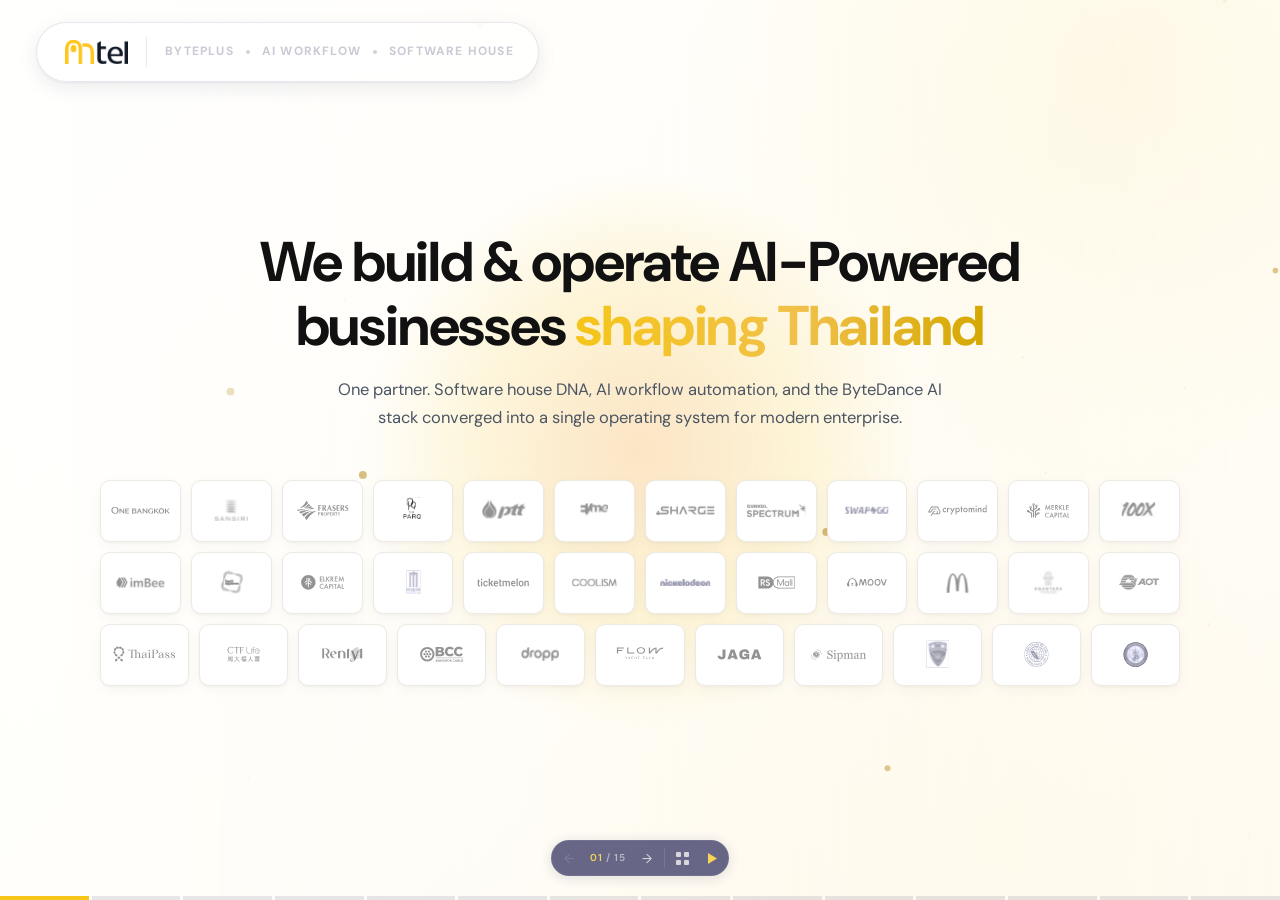
==== commit 5618ac4a: "Restructure pitch deck: split models into own slide, add getting-started theme, fix chapter transiti" ====
--- a/index.html
+++ b/index.html
@@ -28,22 +28,31 @@
       radial-gradient(circle at 78% 92%, rgba(245, 197, 24, 0.04), transparent 38%),
       linear-gradient(135deg, #ffffff 0%, #fffdf7 52%, #fffaf0 100%);
 
-    /* Chapter colours — assigned from the globals.css palette. Yellow stays
+    /* Chapter colours — three tiers of blue. Yellow stays
        reserved for headline emphasis + the closing CTA. */
-    --ch-house: #0FA07F;            /* teal-50  — software house   */
-    --ch-house-ink: #0A7160;
-    --ch-house-soft: rgba(15, 160, 127, 0.12);
-    --ch-workflow: #5824C6;         /* purple-60 — AI workflow     */
-    --ch-workflow-ink: #45209C;
-    --ch-workflow-soft: rgba(88, 36, 198, 0.12);
-    --ch-byteplus: #D97706;         /* amber-50 — byteplus partner */
-    --ch-byteplus-ink: #A65C08;
-    --ch-byteplus-soft: rgba(217, 119, 6, 0.12);
+    --ch-house: #1D4ED8;            /* blue-700 — software house   */
+    --ch-house-ink: #1E3A8A;
+    --ch-house-soft: rgba(29, 78, 216, 0.12);
+    --ch-workflow: #0369A1;         /* sky-700  — AI workflow      */
+    --ch-workflow-ink: #0C4A6E;
+    --ch-workflow-soft: rgba(3, 105, 161, 0.12);
+    --ch-byteplus: #3B82F6;         /* blue-500 — byteplus partner */
+    --ch-byteplus-ink: #1D4ED8;
+    --ch-byteplus-soft: rgba(59, 130, 246, 0.12);
+    --ch-launch: var(--yellow);     /* yellow    — getting started  */
+    --ch-launch-ink: var(--navy);   /* bg is solid yellow here, so ink is navy, not gold-on-gold */
+    --ch-launch-soft: rgba(26, 26, 78, 0.08);
   }
 
   .ch-house    { --ch: var(--ch-house);    --ch-ink: var(--ch-house-ink);    --ch-soft: var(--ch-house-soft); }
   .ch-workflow { --ch: var(--ch-workflow); --ch-ink: var(--ch-workflow-ink); --ch-soft: var(--ch-workflow-soft); }
   .ch-byteplus { --ch: var(--ch-byteplus); --ch-ink: var(--ch-byteplus-ink); --ch-soft: var(--ch-byteplus-soft); }
+  .ch-launch   { --ch: var(--ch-launch);   --ch-ink: var(--ch-launch-ink);   --ch-soft: var(--ch-launch-soft); }
+  /* Launch chapter sits on a solid yellow field, so its eyebrow dot (normally
+     var(--ch), i.e. bright chapter color) needs the dark ink instead — the
+     bright yellow dot would vanish against the yellow slide background. */
+  .ch-launch .eyebrow.chapter-eyebrow::before,
+  .ch-launch .chapter-eyebrow.eyebrow::before { background: var(--ch-launch-ink); }
 
   *, *::before, *::after { box-sizing: border-box; margin: 0; padding: 0; }
 
@@ -80,7 +89,7 @@
     background: rgba(255,255,255,0.78);
     border: 1px solid rgba(26,26,78,0.10);
     border-radius: 999px;
-    padding: 8px 8px 8px 14px;
+    padding: 14px 24px 14px 28px;
     backdrop-filter: blur(12px);
     -webkit-backdrop-filter: blur(12px);
     box-shadow: 0 1px 3px rgba(26,26,78,0.05), 0 6px 20px rgba(26,26,78,0.08);
@@ -97,25 +106,49 @@
   .logo-black img { filter: brightness(0); }
   .logo-inv img { filter: brightness(0) invert(1); }
   .chapter-tags {
-    display: flex; align-items: center; gap: 9px;
-    padding-left: 14px; margin-left: 14px; height: 24px;
+    display: flex; align-items: center; gap: 12px;
+    padding-left: 18px; margin-left: 18px; height: 30px;
     border-left: 1px solid rgba(26,26,78,0.10);
   }
   .chapter-tag {
-    font-size: 9px; font-weight: 700; letter-spacing: 1.1px; text-transform: uppercase;
+    font-size: 12px; font-weight: 700; letter-spacing: 1.2px; text-transform: uppercase;
     color: rgba(26,26,78,0.26);
     opacity: 0.9;
     transition: color 0.3s ease, opacity 0.3s ease;
     white-space: nowrap;
+    cursor: pointer;
   }
   .chapter-tag[data-chapter="house"]    { --ch: var(--ch-house); }
   .chapter-tag[data-chapter="workflow"] { --ch: var(--ch-workflow); }
   .chapter-tag[data-chapter="byteplus"] { --ch: var(--ch-byteplus); }
+  .chapter-tag:hover { color: var(--ch); opacity: 1; }
   .chapter-tag.active { color: var(--ch); opacity: 1; }
   .chapter-tag-sep {
-    width: 3px; height: 3px; border-radius: 50%;
+    width: 4px; height: 4px; border-radius: 50%;
     background: rgba(26,26,78,0.20);
   }
+
+  /* ============ CHAPTER INTRO: title card between themes ============ */
+  .chapter-intro {
+    position: fixed; inset: 0; z-index: 400;
+    background: #0E0E3E;
+    display: flex; align-items: center; justify-content: center;
+    opacity: 0; pointer-events: none;
+    transition: opacity 0.45s ease;
+  }
+  .chapter-intro.active { opacity: 1; pointer-events: all; }
+  .chapter-intro-text {
+    font-family: var(--serif); font-weight: 800; font-size: clamp(32px, 5vw, 60px);
+    color: var(--white); letter-spacing: -1px;
+  }
+
+  /* Topbar chapter-tag pulse, synced with the intro card */
+  @keyframes chapterTagPulse {
+    0% { transform: scale(1); }
+    35% { transform: scale(1.22); }
+    100% { transform: scale(1); }
+  }
+  .chapter-tag.pulse { animation: chapterTagPulse 0.6s ease; }
   @media (max-width: 768px) {
     .topbar { left: 20px; top: 16px; }
     .chapter-tags { display: none; }
@@ -272,7 +305,7 @@
   }
   .hero-copy { text-align: center; margin-left: auto; margin-right: auto; }
   .hero-sub {
-    font-size: 14.5px; line-height: 1.68; color: #4B5563;
+    font-size: 16.5px; line-height: 1.68; color: #4B5563;
     margin-bottom: 28px; max-width: 640px; margin-left: auto; margin-right: auto;
   }
 
@@ -1208,7 +1241,7 @@
   .ud-bar-fill { height: 100%; border-radius: 999px; width: 0; transition: width 0.9s cubic-bezier(0.16,1,0.3,1); }
   .ud-bar-fill.brand { background: var(--navy); }
   .ud-bar-fill.compA { background: var(--yellow); }
-  .ud-bar-fill.compB { background: #a894dc; }
+  .ud-bar-fill.compB { background: #4C6FD6; }
   .ud-bar-val { font-size: 9.5px; font-weight: 700; color: var(--navy); width: 28px; text-align: right; flex-shrink: 0; }
 
   .ud-chart-svg { width: 100%; height: 116px; display: block; }
@@ -1363,16 +1396,77 @@
   /* ============ SLIDE 10: HOW WE WORK ============ */
   .process { background: var(--off-white); }
   .process .section-intro { margin-bottom: 32px; }
-  .process-steps { display: grid; grid-template-columns: repeat(3, 1fr); gap: 20px; }
-  .process-step { background: var(--white); padding: 32px 28px; border-radius: 4px; border: 1px solid var(--line); position: relative; transition: transform 0.3s; }
-  .process-step:hover { transform: translateY(-3px); }
-  .process-step-num { font-family: var(--serif); font-weight: bold; font-size: 64px; color: var(--yellow); line-height: 1; letter-spacing: -3px; position: absolute; top: 16px; right: 24px; opacity: 0.45; }
-  .process-step-label { font-size: 10px; letter-spacing: 1.4px; font-weight: 600; color: var(--navy); margin-bottom: 12px; }
-  .process-step h3 { font-size: var(--text-h3); margin-bottom: 12px; letter-spacing: -0.5px; }
-  .process-step p { font-size: 13px; line-height: 1.55; color: var(--body); margin-bottom: 18px; }
-  .process-step ul { list-style: none; border-top: 1px solid var(--line-soft); padding-top: 14px; }
-  .process-step li { font-size: 12px; color: var(--body); line-height: 1.45; padding: 4px 0; display: flex; align-items: flex-start; gap: 8px; }
+  .process-steps { display: grid; grid-template-columns: repeat(3, 1fr); gap: 32px; position: relative; }
+  .process-step { background: var(--white); padding: 40px 34px 36px; border-radius: 14px; border: 1px solid var(--line); position: relative; transition: transform 0.3s, box-shadow 0.3s; box-shadow: 0 1px 2px rgba(26,26,78,0.04); }
+  .process-step:hover { transform: translateY(-3px); box-shadow: 0 16px 30px rgba(26,26,78,0.08); }
+  .process-step:not(:last-child)::after {
+    content: '→';
+    position: absolute; top: 50%; right: -32px; transform: translateY(-50%);
+    width: 26px; height: 26px; border-radius: 50%;
+    background: var(--white); border: 1px solid var(--line);
+    color: var(--ch); font-size: 12px; font-weight: 700;
+    display: flex; align-items: center; justify-content: center;
+    z-index: 2;
+  }
+  .process-step-head { display: flex; align-items: center; gap: 12px; margin-bottom: 22px; }
+  .process-step-badge {
+    width: 30px; height: 30px; border-radius: 9px; flex-shrink: 0;
+    background: var(--ch-soft); color: var(--ch);
+    font-family: var(--serif); font-weight: 800; font-size: 13px;
+    display: flex; align-items: center; justify-content: center;
+  }
+  .process-step-label { font-size: 10px; letter-spacing: 1.4px; font-weight: 700; color: var(--navy); text-transform: uppercase; }
+  .process-step h3 { font-size: var(--text-h3); margin-bottom: 14px; letter-spacing: -0.5px; }
+  .process-step p { font-size: 13px; line-height: 1.55; color: var(--body); margin-bottom: 22px; }
+  .process-step ul { list-style: none; border-top: 1px solid var(--line-soft); padding-top: 18px; }
+  .process-step li { font-size: 12px; color: var(--body); line-height: 1.45; padding: 5px 0; display: flex; align-items: flex-start; gap: 8px; }
   .process-step li::before { content: '→'; color: var(--yellow); font-weight: bold; font-size: 11px; line-height: 1.5; }
+
+  /* ============ PROCESS MODAL: "How does it work?" detail ============ */
+  .process-modal-overlay {
+    position: fixed; inset: 0; z-index: 500;
+    background: rgba(14,14,62,0.55);
+    backdrop-filter: blur(6px); -webkit-backdrop-filter: blur(6px);
+    display: none; align-items: center; justify-content: center;
+    padding: 40px;
+    opacity: 0; transition: opacity 0.25s ease;
+  }
+  .process-modal-overlay.open { display: flex; }
+  .process-modal-overlay.visible { opacity: 1; }
+  .process-modal-box {
+    width: 100%; max-width: 1180px; max-height: calc(100vh - 80px);
+    overflow-y: auto;
+    background: var(--white);
+    border-radius: 22px;
+    padding: 56px 60px 60px;
+    position: relative;
+    box-shadow: 0 30px 90px rgba(14,14,62,0.35);
+    transform: translateY(18px) scale(0.98);
+    opacity: 0;
+    transition: opacity 0.3s ease, transform 0.3s cubic-bezier(0.16,1,0.3,1);
+  }
+  .process-modal-overlay.visible .process-modal-box {
+    transform: translateY(0) scale(1);
+    opacity: 1;
+  }
+  .process-modal-box .process-steps { margin-top: 8px; }
+  .process-modal-close {
+    position: absolute; top: 22px; right: 22px; z-index: 2;
+    width: 34px; height: 34px; border-radius: 50%;
+    background: rgba(26,26,78,0.06); border: none;
+    color: var(--navy); font-size: 14px; cursor: pointer;
+    display: flex; align-items: center; justify-content: center;
+    transition: background 0.15s;
+  }
+  .process-modal-close:hover { background: rgba(26,26,78,0.12); }
+  .process-modal-box::-webkit-scrollbar { width: 6px; }
+  .process-modal-box::-webkit-scrollbar-thumb { background: rgba(26,26,78,0.15); border-radius: 3px; }
+  @media (max-width: 768px) {
+    .process-modal-overlay { padding: 0; }
+    .process-modal-box { max-width: 100%; max-height: 100%; height: 100%; border-radius: 0; padding: 48px 24px 32px; }
+    .process-modal-box .process-steps { grid-template-columns: 1fr; }
+    .process-modal-box .section-intro { grid-template-columns: 1fr; gap: 16px; }
+  }
 
   /* ============ SLIDE 06: OUTCOMES ============ */
   .outcomes { background: radial-gradient(ellipse 55% 45% at 78% 8%, #f8ff80 0%, transparent 55%), radial-gradient(ellipse 50% 45% at 15% 85%, #fffae0 0%, transparent 50%), radial-gradient(ellipse 45% 42% at 65% 80%, #ffdece 0%, transparent 50%), #ffffff; }
@@ -1414,6 +1508,102 @@
   .industry-cases li:last-child { border-bottom: none; }
   .industry-cases li::before { content: ''; width: 5px; height: 5px; background: var(--yellow); border-radius: 50%; margin-top: 7px; flex-shrink: 0; }
 
+  /* Real deployments strip — condensed results, full case studies live in the modal */
+  .deploy-strip { margin-top: 28px; }
+  .deploy-strip-head {
+    display: flex; justify-content: space-between; align-items: baseline; gap: 20px;
+    flex-wrap: wrap; margin-bottom: 14px;
+  }
+  .deploy-strip-label { font-size: 10px; letter-spacing: 1.4px; font-weight: 700; color: var(--ch-workflow-ink); text-transform: uppercase; }
+  .deploy-strip-btn {
+    display: inline-flex; align-items: center; gap: 8px;
+    padding: 10px 18px; border-radius: 999px; border: 1.5px solid var(--ch-workflow);
+    background: var(--white); color: var(--ch-workflow-ink);
+    font-size: 11px; font-weight: 700; letter-spacing: 0.3px;
+    cursor: pointer; transition: background 0.2s, transform 0.2s, box-shadow 0.2s;
+  }
+  .deploy-strip-btn:hover {
+    background: var(--ch-workflow); color: var(--white);
+    transform: translateY(-1px); box-shadow: 0 10px 22px rgba(88,36,198,0.25);
+  }
+  .deploy-strip-arrow { transition: transform 0.2s; }
+  .deploy-strip-btn:hover .deploy-strip-arrow { transform: translateX(3px); }
+  .deploy-strip-grid { display: grid; grid-template-columns: repeat(3, 1fr); gap: 14px; }
+  .deploy-chip {
+    padding: 16px 18px; background: var(--white); border-radius: 12px;
+    box-shadow: 0 1px 2px rgba(26,26,78,0.05), 0 8px 18px rgba(26,26,78,0.06);
+  }
+  .deploy-chip strong { display: block; font-size: 12px; color: var(--navy); letter-spacing: 0.2px; margin-bottom: 10px; }
+  .deploy-chip-stats { display: flex; flex-direction: column; gap: 5px; }
+  .deploy-chip-stats span { font-size: 12px; color: var(--body); }
+  .deploy-chip-stats .up { color: #15803d; font-weight: 700; }
+  .deploy-chip-stats .down { color: #b91c1c; font-weight: 700; }
+
+  /* Case studies modal: full detail behind "See full case studies" */
+  .cases-modal-overlay {
+    position: fixed; inset: 0; z-index: 500;
+    background: rgba(14,14,62,0.55);
+    backdrop-filter: blur(6px); -webkit-backdrop-filter: blur(6px);
+    display: none; align-items: center; justify-content: center;
+    padding: 40px;
+    opacity: 0; transition: opacity 0.25s ease;
+  }
+  .cases-modal-overlay.open { display: flex; }
+  .cases-modal-overlay.visible { opacity: 1; }
+  .cases-modal-box {
+    width: 100%; max-width: 1180px; max-height: calc(100vh - 80px);
+    overflow-y: auto;
+    background: var(--white);
+    border-radius: 22px;
+    padding: 56px 60px 60px;
+    position: relative;
+    box-shadow: 0 30px 90px rgba(14,14,62,0.35);
+    transform: translateY(18px) scale(0.98);
+    opacity: 0;
+    transition: opacity 0.3s ease, transform 0.3s cubic-bezier(0.16,1,0.3,1);
+  }
+  .cases-modal-overlay.visible .cases-modal-box {
+    transform: translateY(0) scale(1);
+    opacity: 1;
+  }
+  .cases-modal-close {
+    position: absolute; top: 22px; right: 22px; z-index: 2;
+    width: 34px; height: 34px; border-radius: 50%;
+    background: rgba(26,26,78,0.06); border: none;
+    color: var(--navy); font-size: 14px; cursor: pointer;
+    display: flex; align-items: center; justify-content: center;
+    transition: background 0.15s;
+  }
+  .cases-modal-close:hover { background: rgba(26,26,78,0.12); }
+  .cases-modal-box::-webkit-scrollbar { width: 6px; }
+  .cases-modal-box::-webkit-scrollbar-thumb { background: rgba(26,26,78,0.15); border-radius: 3px; }
+  @media (max-width: 768px) {
+    .deploy-strip-grid { grid-template-columns: 1fr; }
+    .cases-modal-overlay { padding: 0; }
+    .cases-modal-box { max-width: 100%; max-height: 100%; height: 100%; border-radius: 0; padding: 48px 24px 32px; }
+  }
+
+  /* ---- Software House chapter opener ---- */
+  .house-intro .lede { max-width: 480px; }
+  .build-pillars { display: grid; grid-template-columns: repeat(3, 1fr); gap: 20px; margin-top: 44px; }
+  .build-pillar-card {
+    padding: 32px 28px; background: var(--white); border-radius: 14px;
+    box-shadow: 0 1px 2px rgba(26,26,78,0.05), 0 10px 24px rgba(26,26,78,0.06);
+    transition: transform 0.25s ease, box-shadow 0.25s ease;
+  }
+  .build-pillar-card:hover { transform: translateY(-2px); box-shadow: 0 14px 28px rgba(26,26,78,0.10); }
+  .build-pillar-icon {
+    width: 40px; height: 40px; border-radius: 11px; margin-bottom: 18px;
+    background: var(--ch-house-soft); color: var(--ch-house-ink);
+    display: flex; align-items: center; justify-content: center;
+  }
+  .build-pillar-icon svg { width: 20px; height: 20px; }
+  .build-pillar-card h3 { font-size: var(--text-h3); color: var(--navy); letter-spacing: -0.3px; margin-bottom: 10px; }
+  .build-pillar-card p { font-size: 13.5px; line-height: 1.6; color: var(--body); margin: 0; }
+  @media (max-width: 768px) {
+    .build-pillars { grid-template-columns: 1fr; }
+  }
+
   /* ============ LEGACY / UNUSED: LOGO WALL ============ */
   .logos { background: var(--off-white); }
   .logos section { flex-direction: column; justify-content: center; }
@@ -1431,6 +1621,13 @@
   .case-card { background: var(--white); border: 1px solid var(--line); border-radius: 4px; overflow: hidden; transition: transform 0.3s, box-shadow 0.3s; }
   .case-card:hover { transform: translateY(-3px); box-shadow: var(--card-shadow); }
   .case-tag { padding: 14px 24px; border-bottom: 1px solid var(--line); font-size: 10px; letter-spacing: 1.4px; font-weight: 600; color: var(--navy); display: flex; align-items: center; gap: 8px; }
+  /* Image slot — placeholder box for a case-study photo, drop an asset in later. */
+  .case-image {
+    aspect-ratio: 16 / 9; width: 100%; background: var(--line-soft);
+    display: flex; align-items: center; justify-content: center; color: var(--meta);
+    background-size: cover; background-position: center;
+  }
+  .case-image svg { width: 26px; height: 26px; }
   .case-tag::before { content: ''; width: 5px; height: 5px; background: var(--yellow); border-radius: 50%; }
   .case-body { padding: 22px 24px; }
   .case-block { margin-bottom: 16px; padding-bottom: 16px; border-bottom: 1px solid var(--line-soft); }
@@ -1455,30 +1652,38 @@
   .phase p { font-size: 13px; line-height: 1.55; color: var(--body); }
 
   /* ============ SLIDE 14: GET STARTED ============ */
-  .ways { background: var(--white); }
+  .ways { background: linear-gradient(180deg, #fcefc0 0%, #fae49a 100%); }
+  .ways .accent { color: var(--navy); }
+  .ways .lede { color: rgba(17, 17, 17, 0.72); }
   .ways .section-intro { margin-bottom: 32px; }
   .ways-grid { display: grid; grid-template-columns: 1fr 1fr; gap: 20px; }
   .ways-grid-3 { grid-template-columns: repeat(3, 1fr); }
-  .way { background: var(--off-white); padding: 44px 40px; border-radius: 4px; border: 1px solid var(--line); transition: all 0.3s; }
+  .way { background: var(--white); padding: 44px 40px; border-radius: 4px; box-shadow: 0 10px 24px -10px rgba(26, 26, 78, 0.22); transition: all 0.3s; }
   .way:hover { background: var(--navy); color: var(--white); transform: translateY(-3px); }
   .way:hover h3, .way:hover .way-icon { color: var(--yellow); }
   .way:hover p { color: rgba(255,255,255,0.8); }
   .way:hover .way-cta { color: var(--yellow); border-color: var(--yellow); }
-  .way-icon { font-family: var(--serif); font-weight: bold; font-size: 13px; color: var(--yellow); letter-spacing: 1.4px; margin-bottom: 18px; transition: color 0.3s; }
+  .way-icon { font-family: var(--serif); font-weight: bold; font-size: 13px; color: var(--navy); letter-spacing: 1.4px; margin-bottom: 18px; transition: color 0.3s; }
   .way h3 { font-size: var(--text-h3); margin-bottom: 14px; letter-spacing: -0.8px; transition: color 0.3s; }
   .way p { font-size: 14px; line-height: 1.6; color: var(--body); margin-bottom: 24px; transition: color 0.3s; }
   .way-cta { font-size: 10px; letter-spacing: 1.4px; font-weight: 600; color: var(--navy); padding-bottom: 6px; border-bottom: 1px solid var(--navy); display: inline-flex; align-items: center; gap: 7px; transition: all 0.3s; background: none; border-top: none; border-left: none; border-right: none; }
 
   /* ============ SLIDE 15: PRICING ============ */
-  .pricing { background: var(--off-white); }
+  .pricing { background: linear-gradient(180deg, #fae49a 0%, #f7d875 100%); }
+  .pricing .accent { color: var(--navy); }
+  .pricing .lede { color: rgba(17, 17, 17, 0.72); }
   .pricing .section-intro { margin-bottom: 28px; }
-  .pricing-factors { display: grid; grid-template-columns: repeat(3, 1fr); border-top: 1px solid var(--line); border-left: 1px solid var(--line); }
-  .pricing-factor { padding: 24px; border-right: 1px solid var(--line); border-bottom: 1px solid var(--line); background: var(--white); }
+  .pricing-factors {
+    display: grid; grid-template-columns: repeat(3, 1fr);
+    background: var(--white); border-radius: 8px; overflow: hidden;
+    box-shadow: 0 10px 24px -10px rgba(26, 26, 78, 0.22);
+  }
+  .pricing-factor { padding: 24px; border-right: 1px solid var(--line-soft); border-bottom: 1px solid var(--line-soft); background: transparent; }
   .pricing-factor h4 { font-family: var(--font-body); font-weight: var(--weight-bold); font-size: var(--text-h4); color: var(--navy); margin-bottom: 8px; letter-spacing: -0.5px; }
   .pricing-factor p { font-size: 13px; line-height: 1.5; color: var(--body); }
   .pricing-footer { margin-top: 32px; text-align: center; }
   .pricing-footer p { font-family: var(--serif); font-weight: bold; font-size: 24px; color: var(--navy); letter-spacing: -0.8px; max-width: 680px; margin: 0 auto; line-height: 1.3; }
-  .pricing-footer p span { color: var(--yellow); font-style: italic; }
+  .pricing-footer p span { color: var(--navy); font-style: italic; }
 
   /* ============ SLIDE 16: READY TO BRING AI ============ */
   .ready-ops {
@@ -1577,8 +1782,8 @@
   /* Chapter eyebrow — coloured per chapter instead of fixed yellow */
   .eyebrow.chapter-eyebrow, .chapter-eyebrow.eyebrow { color: var(--ch-ink); }
   .eyebrow.chapter-eyebrow::before, .chapter-eyebrow.eyebrow::before { background: var(--ch); }
-  .ch-house .case-tag::before, .ch-house .process-step-num, .ch-house .scribe-num { color: var(--ch); }
-  .ch-workflow .case-tag::before, .ch-workflow .process-step-num { color: var(--ch); }
+  .ch-house .case-tag::before, .ch-house .scribe-num { color: var(--ch); }
+  .ch-workflow .case-tag::before { color: var(--ch); }
   .ch-byteplus .pill-num { color: var(--ch); }
 
   /* ---- Slide 02 map (three capabilities, one line each) ---- */
@@ -1652,25 +1857,38 @@
   .ux-return h2 { font-size: var(--text-h2); line-height: 1.08; letter-spacing: -1.2px; margin-bottom: 18px; }
   .ux-return .lede {
     font-size: 15px; line-height: 1.65; color: var(--body);
-    max-width: 640px; margin: 0 auto 46px;
+    max-width: 640px; margin: 0 auto 40px;
+  }
+  .ux-proof {
+    max-width: 720px; margin: 0 auto;
+    background: var(--white); border-radius: 8px;
+    padding: 40px 48px 32px;
+    box-shadow: 0 12px 28px -18px rgba(15, 26, 46, 0.18);
   }
   .ux-return-num {
     display: flex; align-items: center; justify-content: center; gap: 26px;
-    margin-bottom: 16px;
+    white-space: nowrap;
   }
   .ux-return-num .ux-in, .ux-return-num .ux-arrow, .ux-return-num .ux-return-val {
-    font-size: clamp(64px, 9vw, 120px); font-weight: 800; line-height: 1; letter-spacing: -4px;
+    font-size: clamp(64px, 8vw, 110px); font-weight: 800; line-height: 1; letter-spacing: -3px;
   }
   .ux-in { color: var(--body); }
   .ux-arrow { color: var(--ch-house); }
   .ux-return-val { color: var(--navy); font-family: var(--serif); }
+  .ux-return-unit {
+    font-size: 13px; font-weight: 600; letter-spacing: 0.6px; text-transform: uppercase;
+    color: var(--meta); margin-top: 6px; margin-bottom: 22px;
+  }
   .ux-return-copy { font-size: var(--text-h4); font-weight: 700; color: var(--navy); letter-spacing: -0.4px; }
-  .ux-return-val::after { content: ' per dollar invested'; }
-  .ux-source { margin-top: 10px; font-size: 12px; color: var(--meta); }
-  .ux-close {
-    margin-top: 44px; padding-top: 18px; border-top: 1px solid var(--line);
-    color: var(--body); font-size: 14px; font-weight: 500;
-  }
+  .ux-source {
+    margin-top: 14px; padding-top: 14px; border-top: 1px solid var(--line-soft);
+    font-size: 12px; color: var(--meta);
+  }
+  .ux-source a {
+    color: inherit; text-decoration: underline; text-underline-offset: 2px;
+    transition: color 0.2s ease;
+  }
+  .ux-source a:hover { color: var(--ch-house-ink); }
 
   /* ---- Slide 05: Research. Diagnose. Design. Test. ---- */
   .scribe-grid { display: grid; grid-template-columns: repeat(3, 1fr); gap: 20px; }
@@ -1710,50 +1928,68 @@
   .automate-head h2 { font-size: var(--text-h2); line-height: 1.05; letter-spacing: -1.2px; margin-bottom: 18px; }
   .automate-head .lede { max-width: 640px; }
   .automate-grid {
-    display: grid; grid-template-columns: repeat(3, 1fr); gap: 0;
-    border: 1px solid var(--line); margin-top: 40px;
+    display: grid; grid-template-columns: repeat(3, 1fr); gap: 16px; margin-top: 40px;
   }
   .automate-item {
-    padding: 28px 26px; border-right: 1px solid var(--line); border-bottom: 1px solid var(--line);
-    background: var(--white); border-left: 3px solid transparent;
-  }
+    padding: 26px 24px; background: var(--white); border-radius: 14px;
+    box-shadow: 0 1px 2px rgba(26,26,78,0.05), 0 8px 20px rgba(26,26,78,0.06);
+    transition: transform 0.25s ease, box-shadow 0.25s ease;
+  }
+  .automate-item:hover { transform: translateY(-2px); box-shadow: 0 14px 28px rgba(26,26,78,0.10); }
+  .automate-item-icon {
+    width: 34px; height: 34px; border-radius: 10px; margin-bottom: 14px;
+    background: var(--ch-workflow-soft); color: var(--ch-workflow-ink);
+    display: flex; align-items: center; justify-content: center;
+  }
+  .automate-item-icon svg { width: 18px; height: 18px; }
   .automate-item strong { display: block; font-size: 16px; font-weight: 700; color: var(--navy); margin-bottom: 6px; letter-spacing: -0.3px; }
   .automate-item p { font-size: 12.5px; line-height: 1.55; color: var(--body); margin: 0; }
-  .automate-note { margin-top: 26px; font-size: 13px; color: var(--body); }
+  .automate-foot {
+    margin-top: 26px; display: flex; align-items: center; justify-content: space-between;
+    gap: 24px; flex-wrap: wrap;
+  }
+  .automate-note { font-size: 13px; color: var(--body); }
   .automate-note strong { color: var(--ch-workflow-ink); }
-  .automate-grid .automate-item:nth-child(1),
-  .automate-grid .automate-item:nth-child(2),
-  .automate-grid .automate-item:nth-child(3) { border-top: 3px solid var(--ch-workflow); }
+  .automate-howto-btn {
+    display: inline-flex; align-items: center; gap: 9px; flex-shrink: 0;
+    padding: 12px 20px; border-radius: 999px; border: 1.5px solid var(--ch-workflow);
+    background: var(--white); color: var(--ch-workflow-ink);
+    font-size: 12px; font-weight: 700; letter-spacing: 0.3px;
+    cursor: pointer; transition: background 0.2s, transform 0.2s, box-shadow 0.2s;
+  }
+  .automate-howto-btn:hover {
+    background: var(--ch-workflow); color: var(--white);
+    transform: translateY(-1px); box-shadow: 0 10px 22px rgba(88,36,198,0.25);
+  }
+  .automate-howto-arrow { transition: transform 0.2s; }
+  .automate-howto-btn:hover .automate-howto-arrow { transform: translateX(3px); }
 
   /* ---- Slide 10: BytePlus stack + exclusivity + models strip ---- */
   .data h2 { margin-bottom: 16px; }
   .data-excl {
-    margin: 0 0 34px; padding: 16px 20px;
-    border-left: 3px solid var(--ch-byteplus);
+    margin: 0 0 34px; padding: 18px 22px;
+    border-radius: 14px;
     background: var(--ch-byteplus-soft);
     font-size: 14px; line-height: 1.6; color: var(--body); max-width: 700px;
   }
   .data-excl strong { color: var(--navy); }
   .data-excl .excl-name { color: var(--ch-byteplus-ink); }
   .data .lede-large { margin-bottom: 24px; }
-  .data-partner-badge {
-    display: inline-block; margin-top: 26px; padding: 10px 20px;
-    border: 1.5px solid var(--ch-byteplus); border-radius: 999px;
-    font-size: 11px; font-weight: 600; letter-spacing: 0.6px;
-    color: var(--ch-byteplus-ink); background: var(--ch-byteplus-soft);
-  }
-  .model-strip { margin-top: 48px; border-top: 1px solid var(--line); padding-top: 26px; }
-  .model-strip-head {
-    display: flex; justify-content: space-between; align-items: baseline; gap: 20px;
-    flex-wrap: wrap; margin-bottom: 18px;
-  }
-  .model-strip-label { font-size: 10px; letter-spacing: 1.6px; font-weight: 700; color: var(--ch-byteplus-ink); text-transform: uppercase; }
-  .model-strip-note { font-size: 12px; color: var(--body); }
-  .model-chips { display: grid; grid-template-columns: repeat(6, 1fr); gap: 10px; }
+  .models .section-intro { margin-bottom: 40px; }
+  .model-chips { display: grid; grid-template-columns: repeat(6, 1fr); gap: 12px; }
   .model-chip {
-    padding: 14px 16px; border: 1px solid var(--line); background: var(--white);
-    border-top: 2px solid var(--ch-byteplus); border-radius: 4px;
-  }
+    padding: 14px 16px 13px; background: var(--white); border-radius: 12px;
+    box-shadow: 0 1px 2px rgba(26,26,78,0.05), 0 8px 18px rgba(26,26,78,0.06);
+    transition: transform 0.25s ease, box-shadow 0.25s ease;
+  }
+  .model-chip:hover { transform: translateY(-2px); box-shadow: 0 1px 2px rgba(26,26,78,0.06), 0 14px 26px rgba(26,26,78,0.10); }
+  .model-chip-icon {
+    width: 26px; height: 26px; border-radius: 8px; margin-bottom: 9px;
+    background: var(--ch-byteplus-soft);
+    display: flex; align-items: center; justify-content: center;
+  }
+  .model-chip-icon img { width: 16px; height: 16px; display: block; }
+  .model-chip-icon svg { width: 14px; height: 14px; color: var(--ch-byteplus-ink); }
   .model-chip strong { display: block; font-size: 13px; color: var(--navy); margin-bottom: 4px; }
   .model-chip span { font-size: 11px; line-height: 1.45; color: var(--body); }
 
@@ -1762,8 +1998,9 @@
   .pillars-section h2 { font-size: var(--text-h2); margin-bottom: 0; }
   .two-needs { display: grid; grid-template-columns: 1fr 1fr; gap: 26px; margin-top: 44px; max-width: 1040px; margin-left: auto; margin-right: auto; }
   .need-card {
-    background: var(--white); border: 1px solid var(--line); border-radius: 4px;
-    border-top: 3px solid var(--ch-byteplus); padding: 34px 32px 26px; text-align: left;
+    background: var(--white); border-radius: 14px;
+    box-shadow: 0 1px 2px rgba(26,26,78,0.05), 0 10px 24px rgba(26,26,78,0.06);
+    padding: 34px 32px 26px; text-align: left;
     display: flex; flex-direction: column;
   }
   .need-card .pill-num { font-size: 34px; font-weight: 800; color: var(--ch-byteplus); line-height: 1; letter-spacing: -2px; margin-bottom: 12px; }
@@ -1784,14 +2021,14 @@
     padding: 22px 28px; border-bottom: 1px solid var(--line);
     flex-wrap: wrap;
   }
-  .pp-label { font-size: 10px; letter-spacing: 1.5px; font-weight: 700; color: var(--navy); text-transform: uppercase; }
+  .pp-label { font-size: 10px; letter-spacing: 1.5px; font-weight: 700; color: var(--ch-ink); text-transform: uppercase; }
   .pp-sub { font-size: 13px; color: var(--body); margin: 0; }
   .pp-steps { display: grid; grid-template-columns: 1fr auto 1fr auto 1fr; align-items: center; gap: 0; }
   .pp-step { padding: 24px 26px; }
-  .pp-step .pp-num { font-size: 11px; letter-spacing: 1.4px; font-weight: 700; color: var(--navy); opacity: 0.45; margin-bottom: 8px; }
+  .pp-step .pp-num { font-size: 11px; letter-spacing: 1.4px; font-weight: 700; color: var(--ch-ink); opacity: 0.7; margin-bottom: 8px; }
   .pp-step h4 { font-size: 16px; color: var(--navy); margin-bottom: 6px; letter-spacing: -0.3px; }
   .pp-step p { font-size: 12.5px; line-height: 1.55; color: var(--body); margin: 0; }
-  .pp-arrow { display: grid; place-items: center; color: var(--navy); opacity: 0.35; font-size: 18px; }
+  .pp-arrow { display: grid; place-items: center; color: var(--ch-ink); opacity: 0.55; font-size: 18px; }
 
   /* ============ UNIFIED SLIDE BACKGROUND ============ */
   .problem,
@@ -1821,8 +2058,6 @@
   .slide.create-faster,
   .slide.understand {
     background: #0E0E3E;
-    position: relative;
-    overflow: hidden;
   }
   .slide.create-faster .create-faster-left .eyebrow,
   .slide.understand .understand-left .eyebrow {
@@ -2016,6 +2251,8 @@
   .ov-tag--house { color: var(--ch-house); }
   .ov-tag--workflow { color: var(--ch-workflow); }
   .ov-tag--byteplus { color: var(--ch-byteplus); }
+  .ov-tag--about { color: rgba(255,255,255,0.55); }
+  .ov-tag--getstarted { color: var(--yellow); }
 
   /* ============ PRESENTER BAR ============ */
   .presenter-bar {
@@ -2126,6 +2363,7 @@
     .cta-grid { grid-template-columns: 1fr; gap: 40px; }
     .cta-actions { align-items: flex-start; }
     .who-pillars, .process-steps, .case-grid, .outcomes-grid, .pricing-factors { grid-template-columns: 1fr 1fr; }
+    .process-step:not(:last-child)::after { display: none; }
     .who-map { grid-template-columns: 1fr; }
     .map-col { border-right-width: 1px; border-top-width: 3px; }
     .build-layout { grid-template-columns: 1fr; gap: 40px; }
@@ -2181,17 +2419,18 @@
     }
   }
 
-  /* ============ SLIDE PROGRESS BAR ============ */
+  /* ============ SLIDE PROGRESS BAR: segmented, colored per chapter ============ */
   .slide-progress {
-    position: fixed; bottom: 0; left: 0; right: 0; height: 3px;
-    background: rgba(26,26,78,0.10); z-index: 299;
+    position: fixed; bottom: 0; left: 0; right: 0; height: 4px;
+    display: flex; gap: 3px; z-index: 299;
     pointer-events: none;
   }
-  .slide-progress-fill {
-    height: 100%; background: var(--yellow);
-    transition: width 0.45s cubic-bezier(0.16, 1, 0.3, 1);
-    width: 0%;
-  }
+  .progress-seg {
+    flex: 1; height: 100%;
+    background: rgba(26,26,78,0.10);
+    transition: background 0.4s ease;
+  }
+  .progress-seg.reached { background: var(--seg-color, var(--yellow)); }
 
   @media (max-width: 768px) {
     .outcomes-layout { grid-template-columns: 1fr; }
@@ -2258,12 +2497,17 @@
     <img src="mtel logo.png" alt="mtel logo" />
   </span>
   <div class="chapter-tags" id="chapterTags">
-    <span class="chapter-tag" data-chapter="house">Software House</span>
+    <span class="chapter-tag" data-chapter="byteplus" onclick="goToSlide(2, true)">BytePlus</span>
     <span class="chapter-tag-sep"></span>
-    <span class="chapter-tag" data-chapter="workflow">AI Workflow</span>
+    <span class="chapter-tag" data-chapter="workflow" onclick="goToSlide(6, true)">AI Workflow</span>
     <span class="chapter-tag-sep"></span>
-    <span class="chapter-tag" data-chapter="byteplus">BytePlus</span>
+    <span class="chapter-tag" data-chapter="house" onclick="goToSlide(8, true)">Software House</span>
   </div>
+</div>
+
+<!-- Chapter intro: brief dark title card shown when a new theme begins -->
+<div class="chapter-intro" id="chapterIntro">
+  <span class="chapter-intro-text" id="chapterIntroText"></span>
 </div>
 
 <!-- Slides -->
@@ -2287,17 +2531,51 @@
               One partner. Software house DNA, AI workflow automation, and the ByteDance AI stack converged into a single operating system for modern enterprise.
             </p>
           </div>
-          <!-- Client logo marquee wall (reduced on the cover; full wall on slide 03) -->
+          <!-- Client logo marquee wall (full wall) -->
           <div class="hero-ecosystem logo-marquee" aria-hidden="true">
+            <!-- Row 1: Real Estate · Electric · Fintech -->
             <div class="marquee-row">
               <div class="marquee-card"><img src="logo/Logo-Realestate-Onebangkok.svg" alt="One Bangkok" loading="lazy"></div>
               <div class="marquee-card"><img src="logo/Logo-Realestate-Sansiri.svg" alt="Sansiri" loading="lazy"></div>
+              <div class="marquee-card"><img src="logo/Logo-Realestate-Fraser.svg" alt="Frasers" loading="lazy"></div>
+              <div class="marquee-card"><img src="logo/Logo-Realestate-Theparq.svg" alt="The Parq" loading="lazy"></div>
               <div class="marquee-card"><img src="logo/Logo-Electric-PTT.svg" alt="PTT" loading="lazy"></div>
+              <div class="marquee-card"><img src="logo/Logo-Electric-Evme.svg" alt="EVme" loading="lazy"></div>
+              <div class="marquee-card"><img src="logo/Logo-Electric-Sharge.svg" alt="Sharge" loading="lazy"></div>
+              <div class="marquee-card"><img src="logo/Logo-Electric-Spectrum.svg" alt="Spectrum" loading="lazy"></div>
+              <div class="marquee-card marquee-card--raw"><img src="logo/Logo-Electric-Swapngo.svg" alt="Swap &amp; Go" loading="lazy"></div>
               <div class="marquee-card"><img src="logo/Logo-Fintech-Cryptomind.svg" alt="Cryptomind" loading="lazy"></div>
+              <div class="marquee-card"><img src="logo/Logo-Fintech-Merkle.svg" alt="Merkle" loading="lazy"></div>
+              <div class="marquee-card"><img src="logo/Logo-Fintech-100x.svg" alt="100x" loading="lazy"></div>
+            </div>
+            <!-- Row 2: Fintech · Entertainment · Others -->
+            <div class="marquee-row">
+              <div class="marquee-card"><img src="logo/Logo-Fintech-Imbee.svg" alt="imBee" loading="lazy"></div>
+              <div class="marquee-card marquee-card--raw"><img src="logo/Logo-Fintech-Beatsquares.svg" alt="BeatSquares" loading="lazy"></div>
+              <div class="marquee-card"><img src="logo/Logo-Fintech-Elkrem.svg" alt="Elkrem" loading="lazy"></div>
               <div class="marquee-card marquee-card--raw"><img src="logo/Logo-Entertainment-Major.svg" alt="Major Cineplex" loading="lazy"></div>
+              <div class="marquee-card"><img src="logo/Logo-Entertainment-Ticketmelon.svg" alt="Ticketmelon" loading="lazy"></div>
+              <div class="marquee-card"><img src="logo/Logo-Entertainment-Coolism.svg" alt="COOLISM" loading="lazy"></div>
+              <div class="marquee-card marquee-card--raw"><img src="logo/Logo-Entertainment-Nickelodeon.svg" alt="Nickelodeon" loading="lazy"></div>
+              <div class="marquee-card"><img src="logo/Logo-Entertainment-RSmall.svg" alt="RS Mall" loading="lazy"></div>
+              <div class="marquee-card"><img src="logo/Logo-Entertainment-Moov.svg" alt="Moov" loading="lazy"></div>
               <div class="marquee-card"><img src="logo/Logo-Other-Mc.svg" alt="McDonald's" loading="lazy"></div>
               <div class="marquee-card"><img src="logo/Logo-Other-Anatara.svg" alt="Anantara" loading="lazy"></div>
               <div class="marquee-card"><img src="logo/Logo-Other-AOT.svg" alt="AOT" loading="lazy"></div>
+            </div>
+            <!-- Row 3: Other sectors -->
+            <div class="marquee-row">
+              <div class="marquee-card"><img src="logo/Logo-Other-Thaipass.svg" alt="Thaipass" loading="lazy"></div>
+              <div class="marquee-card"><img src="logo/Logo-Other-CTFLife.svg" alt="CTF Life" loading="lazy"></div>
+              <div class="marquee-card"><img src="logo/Logo-Other-Rentyl.svg" alt="Rentyl" loading="lazy"></div>
+              <div class="marquee-card"><img src="logo/Logo-Other-BCC.svg" alt="BCC" loading="lazy"></div>
+              <div class="marquee-card"><img src="logo/Logo-Other-dropp.svg" alt="dropp" loading="lazy"></div>
+              <div class="marquee-card"><img src="logo/Logo-Other-Flow.svg" alt="Flow" loading="lazy"></div>
+              <div class="marquee-card"><img src="logo/Logo-Other-Jaga.svg" alt="Jaga" loading="lazy"></div>
+              <div class="marquee-card"><img src="logo/Logo-Other-Sipman.svg" alt="Sipman" loading="lazy"></div>
+              <div class="marquee-card marquee-card--raw"><img src="logo/Logo-Other-Police.svg" alt="Police" loading="lazy"></div>
+              <div class="marquee-card marquee-card--raw"><img src="logo/Logo-Other-Globalfish.svg" alt="Global Fish" loading="lazy"></div>
+              <div class="marquee-card marquee-card--raw"><img src="logo/Logo-Other-Ministryofindustry.svg" alt="Min. Industry" loading="lazy"></div>
             </div>
           </div>
         </div>
@@ -2315,99 +2593,68 @@
           </div>
           <p class="lede">Most agencies do one of these things well. We do all three, and because they live under one roof, they reinforce each other on every engagement.</p>
         </div>
-        <div class="who-map">
-          <div class="map-col map-col--house reveal">
-            <div class="map-num">01</div>
-            <img src="assets/software-house.png" alt="Software House" class="map-img">
-            <span class="map-tag">FOUNDATION</span>
-            <h3>Software House</h3>
-            <p>15+ years building the platforms your AI has to run on.</p>
-            <div class="map-link">→ The build layer</div>
-          </div>
-          <div class="map-col map-col--workflow reveal">
-            <div class="map-num">02</div>
-            <img src="assets/ai-workflow.png" alt="AI Workflow Operators" class="map-img">
-            <span class="map-tag">OPERATION</span>
-            <h3>AI Workflow Operators</h3>
-            <p>We don't sell tools. We hand back the hours your team spent on busywork.</p>
-            <div class="map-link">→ The operation layer</div>
-          </div>
-          <div class="map-col map-col--byteplus reveal">
-            <div class="map-num">03</div>
-            <img src="assets/byteplus-partner.png" alt="BytePlus Partner" class="map-img">
-            <span class="map-tag">INTELLIGENCE</span>
-            <h3>BytePlus Partner</h3>
-            <p>The ByteDance AI stack, available in Thailand exclusively through us.</p>
-            <div class="map-link">→ The intelligence layer</div>
+        <div class="who-pillars">
+          <div class="pillar reveal">
+            <div class="pillar-img">
+              <img src="assets/byteplus-partner.png" alt="BytePlus Partner">
+            </div>
+            <div class="pillar-body">
+              <span class="pillar-tag">INTELLIGENCE</span>
+              <h3>BytePlus Partner</h3>
+              <p>The ByteDance AI stack — the engine behind TikTok, CapCut, and Douyin — delivered through us. Content generation, customer intelligence, social signal capture.</p>
+            </div>
+          </div>
+          <div class="pillar reveal">
+            <div class="pillar-img">
+              <img src="assets/ai-workflow.png" alt="AI Workflow Operators">
+            </div>
+            <div class="pillar-body">
+              <span class="pillar-tag">OPERATION</span>
+              <h3>AI Workflow Operators</h3>
+              <p>HR, Finance, Operations, and GEO automation: built, deployed, and operated. We don't sell tools. We hand back the hours your team spent on busywork.</p>
+            </div>
+          </div>
+          <div class="pillar reveal">
+            <div class="pillar-img">
+              <img src="assets/software-house.png" alt="Software House">
+            </div>
+            <div class="pillar-body">
+              <span class="pillar-tag">FOUNDATION</span>
+              <h3>Software House</h3>
+              <p>15+ years of experience building custom platforms, system integrations, enterprise applications, cloud infrastructure, and the UX layer that drives user adoption. The foundation behind scalable digital products.</p>
+            </div>
           </div>
         </div>
       </div>
     </section>
   </div>
 
-  <!-- SLIDE 03: WHAT WE BUILD -->
-  <div class="slide build ch-house" data-state="future" data-logo="dark" data-order="3">
+  <!-- SLIDE: SOFTWARE HOUSE CHAPTER OPENER -->
+  <div class="slide house-intro ch-house" data-state="future" data-logo="dark" data-order="9">
     <section class="top-align">
       <div class="container">
-        <div class="build-layout">
-          <div class="build-copy">
-            <div class="eyebrow chapter-eyebrow reveal">The software house</div>
-            <h2 class="reveal">What we <span class="accent">build.</span></h2>
-            <p class="lede reveal">15+ years building the platforms other people's AI has to run on.</p>
-            <div class="cap-grid reveal">
-              <div class="cap-chip">Custom Software Development</div>
-              <div class="cap-chip">System Integration</div>
-              <div class="cap-chip">Enterprise Platforms</div>
-              <div class="cap-chip">Cloud &amp; Infrastructure</div>
-              <div class="cap-chip">Testing &amp; QA</div>
-              <div class="cap-chip cap-chip--lead">UX/UI Design<span class="cap-chip-note">And the layer that decides whether any of it gets used — next slide.</span></div>
-            </div>
-          </div>
-          <div class="build-wall reveal">
-            <div class="logo-wall-label">Platforms delivered for</div>
-            <div class="logo-marquee" aria-hidden="true">
-              <div class="marquee-row">
-                <div class="marquee-card"><img src="logo/Logo-Realestate-Onebangkok.svg" alt="One Bangkok" loading="lazy"></div>
-                <div class="marquee-card"><img src="logo/Logo-Realestate-Sansiri.svg" alt="Sansiri" loading="lazy"></div>
-                <div class="marquee-card"><img src="logo/Logo-Realestate-Fraser.svg" alt="Frasers" loading="lazy"></div>
-                <div class="marquee-card"><img src="logo/Logo-Realestate-Theparq.svg" alt="The Parq" loading="lazy"></div>
-                <div class="marquee-card"><img src="logo/Logo-Electric-PTT.svg" alt="PTT" loading="lazy"></div>
-                <div class="marquee-card"><img src="logo/Logo-Electric-Evme.svg" alt="EVme" loading="lazy"></div>
-                <div class="marquee-card"><img src="logo/Logo-Electric-Sharge.svg" alt="Sharge" loading="lazy"></div>
-                <div class="marquee-card"><img src="logo/Logo-Electric-Spectrum.svg" alt="Spectrum" loading="lazy"></div>
-                <div class="marquee-card marquee-card--raw"><img src="logo/Logo-Electric-Swapngo.svg" alt="Swap &amp; Go" loading="lazy"></div>
-                <div class="marquee-card"><img src="logo/Logo-Fintech-Cryptomind.svg" alt="Cryptomind" loading="lazy"></div>
-                <div class="marquee-card"><img src="logo/Logo-Fintech-Merkle.svg" alt="Merkle" loading="lazy"></div>
-                <div class="marquee-card"><img src="logo/Logo-Fintech-100x.svg" alt="100x" loading="lazy"></div>
-              </div>
-              <div class="marquee-row">
-                <div class="marquee-card"><img src="logo/Logo-Fintech-Imbee.svg" alt="imBee" loading="lazy"></div>
-                <div class="marquee-card marquee-card--raw"><img src="logo/Logo-Fintech-Beatsquares.svg" alt="BeatSquares" loading="lazy"></div>
-                <div class="marquee-card"><img src="logo/Logo-Fintech-Elkrem.svg" alt="Elkrem" loading="lazy"></div>
-                <div class="marquee-card marquee-card--raw"><img src="logo/Logo-Entertainment-Major.svg" alt="Major Cineplex" loading="lazy"></div>
-                <div class="marquee-card"><img src="logo/Logo-Entertainment-Ticketmelon.svg" alt="Ticketmelon" loading="lazy"></div>
-                <div class="marquee-card"><img src="logo/Logo-Entertainment-Coolism.svg" alt="COOLISM" loading="lazy"></div>
-                <div class="marquee-card marquee-card--raw"><img src="logo/Logo-Entertainment-Nickelodeon.svg" alt="Nickelodeon" loading="lazy"></div>
-                <div class="marquee-card"><img src="logo/Logo-Entertainment-RSmall.svg" alt="RS Mall" loading="lazy"></div>
-                <div class="marquee-card"><img src="logo/Logo-Entertainment-Moov.svg" alt="Moov" loading="lazy"></div>
-                <div class="marquee-card"><img src="logo/Logo-Other-Mc.svg" alt="McDonald's" loading="lazy"></div>
-                <div class="marquee-card"><img src="logo/Logo-Other-Anatara.svg" alt="Anantara" loading="lazy"></div>
-                <div class="marquee-card"><img src="logo/Logo-Other-AOT.svg" alt="AOT" loading="lazy"></div>
-              </div>
-              <div class="marquee-row">
-                <div class="marquee-card"><img src="logo/Logo-Other-Thaipass.svg" alt="Thaipass" loading="lazy"></div>
-                <div class="marquee-card"><img src="logo/Logo-Other-CTFLife.svg" alt="CTF Life" loading="lazy"></div>
-                <div class="marquee-card"><img src="logo/Logo-Other-Rentyl.svg" alt="Rentyl" loading="lazy"></div>
-                <div class="marquee-card"><img src="logo/Logo-Other-BCC.svg" alt="BCC" loading="lazy"></div>
-                <div class="marquee-card"><img src="logo/Logo-Other-dropp.svg" alt="dropp" loading="lazy"></div>
-                <div class="marquee-card"><img src="logo/Logo-Other-Flow.svg" alt="Flow" loading="lazy"></div>
-                <div class="marquee-card"><img src="logo/Logo-Other-Jaga.svg" alt="Jaga" loading="lazy"></div>
-                <div class="marquee-card"><img src="logo/Logo-Other-Sipman.svg" alt="Sipman" loading="lazy"></div>
-                <div class="marquee-card marquee-card--raw"><img src="logo/Logo-Other-Police.svg" alt="Police" loading="lazy"></div>
-                <div class="marquee-card marquee-card--raw"><img src="logo/Logo-Other-Globalfish.svg" alt="Global Fish" loading="lazy"></div>
-                <div class="marquee-card marquee-card--raw"><img src="logo/Logo-Other-Ministryofindustry.svg" alt="Min. Industry" loading="lazy"></div>
-              </div>
-            </div>
+        <div class="section-intro reveal">
+          <div>
+            <div class="eyebrow chapter-eyebrow">The software house</div>
+            <h2>We build digital products that are <span class="accent">scalable, human, and future-ready.</span></h2>
+          </div>
+          <p class="lede">15+ years shipping the platforms other people's AI has to run on — software that outlasts the trend it was built for.</p>
+        </div>
+        <div class="build-pillars reveal">
+          <div class="build-pillar-card">
+            <div class="build-pillar-icon"><svg viewBox="0 0 24 24" fill="none" stroke="currentColor" stroke-width="1.6" stroke-linecap="round" stroke-linejoin="round"><path d="M3 17l6-6 4 4 8-8"/><path d="M15 7h6v6"/></svg></div>
+            <h3>Scalable</h3>
+            <p>Architecture that grows with you, from first users to enterprise scale, without a rewrite.</p>
+          </div>
+          <div class="build-pillar-card">
+            <div class="build-pillar-icon"><svg viewBox="0 0 24 24" fill="none" stroke="currentColor" stroke-width="1.6" stroke-linecap="round" stroke-linejoin="round"><circle cx="12" cy="8" r="3.2"/><path d="M5 20c0-3.9 3.1-7 7-7s7 3.1 7 7"/></svg></div>
+            <h3>Human</h3>
+            <p>Interfaces people actually want to use. Every product starts with the user, not the stack.</p>
+          </div>
+          <div class="build-pillar-card">
+            <div class="build-pillar-icon"><svg viewBox="0 0 24 24" fill="none" stroke="currentColor" stroke-width="1.6" stroke-linecap="round" stroke-linejoin="round"><circle cx="12" cy="12" r="9"/><path d="M15 9l-2 5-5 2 2-5z"/></svg></div>
+            <h3>Future-ready</h3>
+            <p>Built on modern foundations that keep pace with new AI capabilities, not locked behind them.</p>
           </div>
         </div>
       </div>
@@ -2415,30 +2662,30 @@
   </div>
 
   <!-- SLIDE 04: NO UX WITHOUT THE U -->
-  <div class="slide uxcase ch-house" data-state="future" data-logo="dark" data-order="4">
+  <div class="slide uxcase ch-house" data-state="future" data-logo="dark" data-order="10">
     <section>
       <div class="container">
         <div class="ux-return">
           <div class="eyebrow chapter-eyebrow reveal">The software house</div>
-          <h2 class="reveal">No UX without <span class="accent">the U.</span></h2>
-          <p class="lede reveal">Good design usually fails for one reason: the real user was never in the process. We build the process around them.</p>
-          <div class="ux-return reveal">
+          <h2 class="reveal">There's no UX without <span class="accent">the user.</span></h2>
+          <p class="lede reveal">Most design fails for one reason: the real user is never part of the process. We put them at the center of ours, from day one.</p>
+          <div class="ux-proof reveal">
             <div class="ux-return-num">
               <span class="ux-in">$1</span>
               <span class="ux-arrow">→</span>
               <span class="ux-return-val" data-target="100" data-format="usd">$100</span>
             </div>
-            <p class="ux-return-copy">Every dollar invested in UX returns up to $100.</p>
-            <p class="ux-source">Source: Forrester Research, <em>The Six Steps For Justifying Better UX</em>.</p>
-          </div>
-          <p class="ux-close reveal">Design is the cheapest place in a project to be wrong.</p>
+            <p class="ux-return-unit">saved in fixes after development</p>
+            <p class="ux-return-copy">That's right — one dollar spent on UX before development can save $100 after.</p>
+            <p class="ux-source">Source: <a href="https://www.forrester.com/report/The-Six-Steps-For-Justifying-Better-UX/RES117708" target="_blank" rel="noopener">Forrester Research, <em>The Six Steps For Justifying Better UX</em></a>.</p>
+          </div>
         </div>
       </div>
     </section>
   </div>
 
   <!-- SLIDE 05: RESEARCH. DIAGNOSE. DESIGN. TEST. -->
-  <div class="slide scribe ch-house" data-state="future" data-logo="dark" data-order="5">
+  <div class="slide scribe ch-house" data-state="future" data-logo="dark" data-order="11">
     <section class="top-align">
       <div class="container">
         <div class="section-intro reveal">
@@ -2511,7 +2758,7 @@
   </div>
 
   <!-- SLIDE 06: SOFTWARE HOUSE CASE STUDIES (PLACEHOLDER) -->
-  <div class="slide cases ch-house" data-state="future" data-logo="dark" data-order="6">
+  <div class="slide cases ch-house" data-state="future" data-logo="dark" data-order="12">
     <section class="top-align">
       <div class="container">
         <div class="section-intro reveal">
@@ -2602,30 +2849,52 @@
           <p class="lede">We don't sell tools. We hand back the hours your team spent on busywork.</p>
         </div>
         <div class="automate-grid reveal">
-          <div class="automate-item"><strong>HR Workflow Automation</strong><p>Onboarding, leave, payroll queries — handled without a ticket queue.</p></div>
-          <div class="automate-item"><strong>Finance Operations</strong><p>Invoices, reconciliation, close — compressed from days to hours.</p></div>
-          <div class="automate-item"><strong>Ops &amp; Project Management</strong><p>Status, blockers, reporting — without the status meeting.</p></div>
-          <div class="automate-item"><strong>GEO Optimization</strong><p>Ranking in the answers AI generates, not just search results.</p></div>
-          <div class="automate-item"><strong>Custom AI Agents</strong><p>Built to your workflows, your data, your guardrails.</p></div>
-          <div class="automate-item"><strong>Knowledge Retrieval (RAG)</strong><p>Your documents answer questions instead of your people.</p></div>
+          <div class="automate-item">
+            <div class="automate-item-icon"><svg viewBox="0 0 24 24" fill="none" stroke="currentColor" stroke-width="1.6" stroke-linecap="round" stroke-linejoin="round"><circle cx="12" cy="8" r="3.2"/><path d="M5 20c0-3.9 3.1-7 7-7s7 3.1 7 7"/></svg></div>
+            <strong>HR Workflow Automation</strong><p>Onboarding, leave, payroll queries — handled without a ticket queue.</p>
+          </div>
+          <div class="automate-item">
+            <div class="automate-item-icon"><svg viewBox="0 0 24 24" fill="none" stroke="currentColor" stroke-width="1.6" stroke-linecap="round" stroke-linejoin="round"><path d="M6 3h12v18l-3-2-3 2-3-2-3 2V3z"/><path d="M9 8h6M9 12h6M9 16h3"/></svg></div>
+            <strong>Finance Operations</strong><p>Invoices, reconciliation, close — compressed from days to hours.</p>
+          </div>
+          <div class="automate-item">
+            <div class="automate-item-icon"><svg viewBox="0 0 24 24" fill="none" stroke="currentColor" stroke-width="1.6" stroke-linecap="round" stroke-linejoin="round"><rect x="4" y="4" width="16" height="16" rx="3"/><path d="M8 12.5l2.2 2.2L16 9.5"/></svg></div>
+            <strong>Ops &amp; Project Management</strong><p>Status, blockers, reporting — without the status meeting.</p>
+          </div>
+          <div class="automate-item">
+            <div class="automate-item-icon"><svg viewBox="0 0 24 24" fill="none" stroke="currentColor" stroke-width="1.6" stroke-linecap="round" stroke-linejoin="round"><circle cx="12" cy="12" r="8"/><circle cx="12" cy="12" r="4"/><circle cx="12" cy="12" r="0.7" fill="currentColor" stroke="none"/></svg></div>
+            <strong>GEO Optimization</strong><p>Ranking in the answers AI generates, not just search results.</p>
+          </div>
+          <div class="automate-item">
+            <div class="automate-item-icon"><svg viewBox="0 0 24 24" fill="none" stroke="currentColor" stroke-width="1.6" stroke-linecap="round" stroke-linejoin="round"><rect x="5" y="8" width="14" height="10" rx="2.5"/><path d="M12 8V5"/><circle cx="12" cy="4" r="1" fill="currentColor" stroke="none"/><circle cx="9" cy="13" r="1.1" fill="currentColor" stroke="none"/><circle cx="15" cy="13" r="1.1" fill="currentColor" stroke="none"/></svg></div>
+            <strong>Custom AI Agents</strong><p>Built to your workflows, your data, your guardrails.</p>
+          </div>
+          <div class="automate-item">
+            <div class="automate-item-icon"><svg viewBox="0 0 24 24" fill="none" stroke="currentColor" stroke-width="1.6" stroke-linecap="round" stroke-linejoin="round"><path d="M4 5.5C4 4.7 4.7 4 5.5 4H12v16H5.5C4.7 20 4 19.3 4 18.5v-13z"/><path d="M20 5.5c0-.8-.7-1.5-1.5-1.5H12v16h6.5c.8 0 1.5-.7 1.5-1.5v-13z"/></svg></div>
+            <strong>Knowledge Retrieval (RAG)</strong><p>Your documents answer questions instead of your people.</p>
+          </div>
         </div>
-        <p class="automate-note reveal"><strong>Operated, not installed.</strong> Measured by hours back, not features shipped.</p>
+        <div class="automate-foot reveal">
+          <p class="automate-note"><strong>Operated, not installed.</strong> Measured by hours back, not features shipped.</p>
+          <button class="automate-howto-btn" onclick="openProcessModal()">
+            How does it work? <span class="automate-howto-arrow">→</span>
+          </button>
+        </div>
       </div>
     </section>
   </div>
 
   <!-- SLIDE 10: THE STACK + EXCLUSIVITY (merged) -->
-  <div class="slide data ch-byteplus" data-state="future" data-logo="dark" data-order="10">
+  <div class="slide data ch-byteplus" data-state="future" data-logo="dark" data-order="3">
     <section class="top-align">
       <div class="container">
         <div class="data-inner">
           <div class="data-content">
             <div class="reveal">
-              <div class="eyebrow chapter-eyebrow">BytePlus</div>
               <h2>The stack, and why you can't buy it <span class="accent">elsewhere.</span></h2>
               <p class="lede-large">BytePlus is the enterprise AI division of ByteDance — the company that built TikTok, CapCut, and Douyin. The same engine their consumer products run on, made available to enterprises.</p>
               <div class="data-excl">
-                <strong>They choose their partners.</strong> In Thailand, that partner is <strong class="excl-name">mtel × BASICWARE.</strong> No reseller marketplace. No procurement portal.
+                <strong>They choose their partners.</strong> In Thailand, that partner is <strong class="excl-name">mtel × A1P.</strong> No reseller marketplace. No procurement portal.
               </div>
             </div>
             <div class="data-stats reveal">
@@ -2653,55 +2922,56 @@
             </div>
           </div>
           <div class="data-visual reveal">
-            <img src="assets/byteplus-mtel-basicware.png" alt="ByteDance to BytePlus to mtel and basicware stack">
-            <div class="data-partner-badge">Exclusive Thailand partnership &nbsp;|&nbsp; BytePlus Enterprise</div>
-          </div>
-        </div>
-        <div class="model-strip reveal">
-          <div class="model-strip-head">
-            <span class="model-strip-label">The models you get access to</span>
-            <span class="model-strip-note">Available in Thailand exclusively through mtel × BASICWARE</span>
-          </div>
-          <div class="model-chips">
-            <div class="model-chip"><strong>Seedance 1.5 Pro</strong><span>Text &amp; image to cinematic video</span></div>
-            <div class="model-chip"><strong>Seedream 5.0 Lite</strong><span>Image generation at scale</span></div>
-            <div class="model-chip"><strong>OmniHuman 1.5</strong><span>Realistic digital humans</span></div>
-            <div class="model-chip"><strong>Data Agent</strong><span>Agentic data analysis</span></div>
-            <div class="model-chip"><strong>VeCDP / DataFinder</strong><span>Customer data platform &amp; search</span></div>
-            <div class="model-chip"><strong>Global Marketing Platform</strong><span>Campaigns, globally operated</span></div>
+            <img src="assets/byteplus-mtel-a1p.png" alt="ByteDance to BytePlus to mtel and A1P stack">
           </div>
         </div>
       </div>
     </section>
   </div>
 
-  <!-- SLIDE 11: TWO THINGS EVERY BUSINESS NEEDS -->
-  <div class="slide pillars-section ch-byteplus" data-state="future" data-logo="dark" data-order="11">
-    <section>
+  <!-- SLIDE: THE MODELS YOU GET ACCESS TO -->
+  <div class="slide models ch-byteplus" data-state="future" data-logo="dark" data-order="4">
+    <section class="top-align">
       <div class="container">
-        <div class="reveal">
-          <h2>Two things every business needs.</h2>
+        <div class="section-intro reveal">
+          <div>
+            <h2>The models <span class="accent">you get access to.</span></h2>
+          </div>
+          <p class="lede">Using these models, you can create faster and understand deeper — the two capabilities you're about to see.</p>
         </div>
-        <div class="two-needs">
-          <div class="need-card reveal">
-            <div class="pill-num">01</div>
-            <h3>Create Faster</h3>
-            <p>Turn a brief into production-ready content in minutes.</p>
-            <div class="need-link">See it live →</div>
-          </div>
-          <div class="need-card reveal">
-            <div class="pill-num">02</div>
-            <h3>Understand Deeper</h3>
-            <p>Turn market data into live, clear business intelligence.</p>
-            <div class="need-link">Ask it live →</div>
+        <div class="model-chips reveal">
+          <div class="model-chip">
+            <div class="model-chip-icon"><img src="assets/model-seedance.svg" alt="Seedance"></div>
+            <strong>Seedance 1.5 Pro</strong><span>Text &amp; image to cinematic video</span>
+          </div>
+          <div class="model-chip">
+            <div class="model-chip-icon"><img src="assets/model-seedream.svg" alt="Seedream"></div>
+            <strong>Seedream 5.0 Lite</strong><span>Image generation at scale</span>
+          </div>
+          <div class="model-chip">
+            <div class="model-chip-icon"><img src="assets/model-omnihuman.svg" alt="OmniHuman"></div>
+            <strong>OmniHuman 1.5</strong><span>Realistic digital humans</span>
+          </div>
+          <div class="model-chip">
+            <div class="model-chip-icon"><svg viewBox="0 0 24 24" fill="none" stroke="currentColor" stroke-width="1.6" stroke-linecap="round" stroke-linejoin="round"><path d="M4 20V11"/><path d="M10 20V4"/><path d="M16 20V14"/><path d="M4 20h16"/></svg></div>
+            <strong>Data Agent</strong><span>Agentic data analysis</span>
+          </div>
+          <div class="model-chip">
+            <div class="model-chip-icon"><svg viewBox="0 0 24 24" fill="none" stroke="currentColor" stroke-width="1.6" stroke-linecap="round" stroke-linejoin="round"><circle cx="10" cy="10" r="6"/><path d="M14.5 14.5 20 20"/></svg></div>
+            <strong>VeCDP / DataFinder</strong><span>Customer data platform &amp; search</span>
+          </div>
+          <div class="model-chip">
+            <div class="model-chip-icon"><svg viewBox="0 0 24 24" fill="none" stroke="currentColor" stroke-width="1.6" stroke-linecap="round" stroke-linejoin="round"><circle cx="12" cy="12" r="9"/><path d="M3 12h18"/><path d="M12 3c2.8 2.6 4.2 5.8 4.2 9s-1.4 6.4-4.2 9c-2.8-2.6-4.2-5.8-4.2-9s1.4-6.4 4.2-9z"/></svg></div>
+            <strong>Global Marketing Platform</strong><span>Campaigns, globally operated</span>
           </div>
         </div>
       </div>
     </section>
   </div>
 
+  <!-- SLIDE 11: TWO THINGS EVERY BUSINESS NEEDS -->
   <!-- SLIDE 12: CREATE FASTER DEMO -->
-  <div class="slide create-faster ch-byteplus" data-state="future" data-logo="inv" data-order="12">
+  <div class="slide create-faster ch-byteplus" data-state="future" data-logo="inv" data-order="5">
     <section>
       <div class="container">
         <div class="create-faster-layout">
@@ -2775,7 +3045,7 @@
   </div>
 
   <!-- SLIDE 13: UNDERSTAND DEEPER DEMO -->
-  <div class="slide understand ch-byteplus" data-state="future" data-logo="inv" data-order="13">
+  <div class="slide understand ch-byteplus" data-state="future" data-logo="inv" data-order="6">
     <section>
       <div class="container">
         <div class="understand-layout">
@@ -3084,64 +3354,71 @@
   </div>
 
   <!-- SLIDE 08: HOW WE WORK -->
-  <div class="slide process ch-workflow" data-state="future" data-logo="dark" data-order="8">
+  <!-- Process modal: "How does it work?" detail, opened from the automate slide -->
+  <div class="process-modal-overlay" id="processModalOverlay">
+    <div class="process-modal-box ch-workflow">
+      <button class="process-modal-close" onclick="closeProcessModal()" title="Close">✕</button>
+      <div class="section-intro">
+        <div>
+          <div class="eyebrow chapter-eyebrow">The AI workflow operator</div>
+          <h2>Audit. Automate. <span class="accent">Operate.</span></h2>
+        </div>
+        <p class="lede">We don't sell roadmaps. We run the work and hand it back when your team is ready to own it. Most engagements ship their first production AI workflow in 6 weeks.</p>
+      </div>
+      <div class="process-steps">
+        <div class="process-step">
+          <div class="process-step-head">
+            <span class="process-step-badge">01</span>
+            <span class="process-step-label">Audit</span>
+          </div>
+          <h3>Identify where AI delivers real business value</h3>
+          <p>We map current workflows, pinpoint bottlenecks, and prioritise the AI opportunities with the fastest path to ROI.</p>
+          <ul>
+            <li>Workflow mapping & process inventory</li>
+            <li>Bottleneck and repetition analysis</li>
+            <li>ROI-prioritised opportunity stack</li>
+          </ul>
+        </div>
+        <div class="process-step">
+          <div class="process-step-head">
+            <span class="process-step-badge">02</span>
+            <span class="process-step-label">Automate</span>
+          </div>
+          <h3>Deploy AI systems that actually work in production</h3>
+          <p>We integrate automation into your stack, build the AI agents, set up knowledge retrieval and support systems.</p>
+          <ul>
+            <li>AI automation tailored to your tech stack</li>
+            <li>Internal operations AI agents</li>
+            <li>Knowledge base & retrieval systems</li>
+            <li>AI-powered customer support</li>
+          </ul>
+        </div>
+        <div class="process-step">
+          <div class="process-step-head">
+            <span class="process-step-badge">03</span>
+            <span class="process-step-label">Operate</span>
+          </div>
+          <h3>Keep it healthy, measurable, and improving</h3>
+          <p>We monitor performance and spend, manage prompts, deliver analytics, and continuously optimise as your business evolves.</p>
+          <ul>
+            <li>Performance and spend monitoring</li>
+            <li>Prompt management & testing</li>
+            <li>AI analytics and reporting</li>
+            <li>Continuous optimisation & model updates</li>
+          </ul>
+        </div>
+      </div>
+    </div>
+  </div>
+
+
+  <!-- SLIDE 14: INDUSTRIES -->
+  <div class="slide industries ch-workflow" data-state="future" data-logo="dark" data-order="8">
     <section class="top-align">
       <div class="container">
         <div class="section-intro reveal">
           <div>
             <div class="eyebrow chapter-eyebrow">The AI workflow operator</div>
-            <h2>Audit. Automate. <span class="accent">Operate.</span></h2>
-          </div>
-          <p class="lede">We don't sell roadmaps. We run the work and hand it back when your team is ready to own it. Most engagements ship their first production AI workflow in 6 weeks.</p>
-        </div>
-        <div class="process-steps">
-          <div class="process-step reveal">
-            <div class="process-step-num">01</div>
-            <div class="process-step-label">PHASE 01 · AUDIT</div>
-            <h3>Identify where AI delivers real business value</h3>
-            <p>We map current workflows, pinpoint bottlenecks, and prioritise the AI opportunities with the fastest path to ROI.</p>
-            <ul>
-              <li>Workflow mapping & process inventory</li>
-              <li>Bottleneck and repetition analysis</li>
-              <li>ROI-prioritised opportunity stack</li>
-            </ul>
-          </div>
-          <div class="process-step reveal">
-            <div class="process-step-num">02</div>
-            <div class="process-step-label">PHASE 02 · AUTOMATE</div>
-            <h3>Deploy AI systems that actually work in production</h3>
-            <p>We integrate automation into your stack, build the AI agents, set up knowledge retrieval and support systems.</p>
-            <ul>
-              <li>AI automation tailored to your tech stack</li>
-              <li>Internal operations AI agents</li>
-              <li>Knowledge base & retrieval systems</li>
-              <li>AI-powered customer support</li>
-            </ul>
-          </div>
-          <div class="process-step reveal">
-            <div class="process-step-num">03</div>
-            <div class="process-step-label">PHASE 03 · OPERATE</div>
-            <h3>Keep it healthy, measurable, and improving</h3>
-            <p>We monitor performance and spend, manage prompts, deliver analytics, and continuously optimise as your business evolves.</p>
-            <ul>
-              <li>Performance and spend monitoring</li>
-              <li>Prompt management & testing</li>
-              <li>AI analytics and reporting</li>
-              <li>Continuous optimisation & model updates</li>
-            </ul>
-          </div>
-        </div>
-      </div>
-    </section>
-  </div>
-
-
-  <!-- SLIDE 14: INDUSTRIES -->
-  <div class="slide industries" data-state="future" data-logo="dark" data-order="14">
-    <section class="top-align">
-      <div class="container">
-        <div class="section-intro reveal">
-          <div>
             <h2>Worked across sectors.<br><span class="accent">The principles don't change.</span></h2>
           </div>
           <p class="lede">Real Estate, EV, Fintech, Entertainment, F&B, Government, and more. Same fundamentals: workflows to compress, decisions to accelerate, content to scale.</p>
@@ -3171,24 +3448,54 @@
             </div>
           </div>
         </div>
+        <div class="deploy-strip reveal">
+          <div class="deploy-strip-head">
+            <span class="deploy-strip-label">Real deployments · Measured results</span>
+            <button class="deploy-strip-btn" onclick="openCasesModal()">See full case studies <span class="deploy-strip-arrow">→</span></button>
+          </div>
+          <div class="deploy-strip-grid">
+            <div class="deploy-chip">
+              <strong>Real Estate</strong>
+              <div class="deploy-chip-stats">
+                <span><span class="up">↑40%</span> faster strategic pivots</span>
+                <span><span class="down">↓25%</span> reduction in resource waste</span>
+              </div>
+            </div>
+            <div class="deploy-chip">
+              <strong>Hospitality &amp; Retail</strong>
+              <div class="deploy-chip-stats">
+                <span>35% reduction in operational costs</span>
+                <span>150% amplified campaign ROI</span>
+              </div>
+            </div>
+            <div class="deploy-chip">
+              <strong>Operations &amp; Logistics</strong>
+              <div class="deploy-chip-stats">
+                <span>1d → 30s leave request process</span>
+                <span>7 data sources unified</span>
+              </div>
+            </div>
+          </div>
+        </div>
       </div>
     </section>
   </div>
 
-
-  <!-- SLIDE 09: CASE STUDIES -->
-  <div class="slide cases ch-workflow" data-state="future" data-logo="dark" data-order="9">
-    <section class="top-align">
-      <div class="container">
-        <div class="section-intro reveal">
-          <div>
-            <div class="eyebrow chapter-eyebrow">The AI workflow operator</div>
-            <h2>Real deployments. <span class="accent">Measured results.</span></h2>
-          </div>
-          <p class="lede">Three engagements. Different industries. Same playbook: audit, build, operate, hand over.</p>
+  <!-- Case studies modal: full detail behind the "See full case studies" link on the industries slide -->
+  <div class="cases-modal-overlay" id="casesModalOverlay">
+    <div class="cases-modal-box ch-workflow">
+      <button class="cases-modal-close" onclick="closeCasesModal()" title="Close">✕</button>
+      <div class="section-intro">
+        <div>
+          <div class="eyebrow chapter-eyebrow">The AI workflow operator</div>
+          <h2>Real deployments. <span class="accent">Measured results.</span></h2>
         </div>
-        <div class="case-grid">
-          <div class="case-card reveal">
+        <p class="lede">Three engagements. Different industries. Same playbook: audit, build, operate, hand over.</p>
+      </div>
+      <div class="case-grid">
+          <div class="case-card">
+            <!-- Drop an image at assets/case-real-estate.jpg and set it as this div's background -->
+            <div class="case-image"><svg viewBox="0 0 24 24" fill="none" stroke="currentColor" stroke-width="1.6" stroke-linecap="round" stroke-linejoin="round"><rect x="3" y="4" width="18" height="16" rx="2"/><circle cx="8.5" cy="9.5" r="1.5"/><path d="M21 15l-5-5-4 4-3-3-6 6"/></svg></div>
             <div class="case-tag">REAL ESTATE</div>
             <div class="case-body">
               <div class="case-block">
@@ -3209,7 +3516,9 @@
               </div>
             </div>
           </div>
-          <div class="case-card reveal">
+          <div class="case-card">
+            <!-- Drop an image at assets/case-hospitality.jpg and set it as this div's background -->
+            <div class="case-image"><svg viewBox="0 0 24 24" fill="none" stroke="currentColor" stroke-width="1.6" stroke-linecap="round" stroke-linejoin="round"><rect x="3" y="4" width="18" height="16" rx="2"/><circle cx="8.5" cy="9.5" r="1.5"/><path d="M21 15l-5-5-4 4-3-3-6 6"/></svg></div>
             <div class="case-tag">HOSPITALITY & RETAIL</div>
             <div class="case-body">
               <div class="case-block">
@@ -3231,7 +3540,9 @@
               </div>
             </div>
           </div>
-          <div class="case-card reveal">
+          <div class="case-card">
+            <!-- Drop an image at assets/case-logistics.jpg and set it as this div's background -->
+            <div class="case-image"><svg viewBox="0 0 24 24" fill="none" stroke="currentColor" stroke-width="1.6" stroke-linecap="round" stroke-linejoin="round"><rect x="3" y="4" width="18" height="16" rx="2"/><circle cx="8.5" cy="9.5" r="1.5"/><path d="M21 15l-5-5-4 4-3-3-6 6"/></svg></div>
             <div class="case-tag">OPERATIONS & LOGISTICS</div>
             <div class="case-body">
               <div class="case-block">
@@ -3254,15 +3565,15 @@
           </div>
         </div>
       </div>
-    </section>
-  </div>
+    </div>
 
   <!-- SLIDE 15: GET STARTED -->
-  <div class="slide ways" data-state="future" data-logo="dark" data-order="15">
+  <div class="slide ways ch-launch" data-state="future" data-logo="dark" data-order="13">
     <section class="top-align">
       <div class="container">
         <div class="section-intro reveal">
           <div>
+            <div class="eyebrow chapter-eyebrow">Getting started</div>
             <h2>Three ways to <span class="accent">start.</span></h2>
           </div>
           <p class="lede">No procurement portal. No brief template. We meet you where the problem is and bring the right capability to it.</p>
@@ -3316,11 +3627,12 @@
   </div>
 
   <!-- SLIDE 16: PRICING -->
-  <div class="slide pricing" data-state="future" data-logo="dark" data-order="16">
+  <div class="slide pricing ch-launch" data-state="future" data-logo="dark" data-order="14">
     <section class="top-align">
       <div class="container">
         <div class="section-intro reveal">
           <div>
+            <div class="eyebrow chapter-eyebrow">Getting started</div>
             <h2>We don't quote. <span class="accent">We scope.</span></h2>
           </div>
           <p class="lede">There's no catalogue price. What we build commercially depends on who you are, what you're trying to achieve, and how fast you want to get there. We talk. We scope. We agree.</p>
@@ -3341,7 +3653,7 @@
   </div>
 
   <!-- SLIDE 17: READY TO BRING AI -->
-  <div class="slide ready-ops" data-state="future" data-logo="dark" data-order="17">
+  <div class="slide ready-ops ch-launch" data-state="future" data-logo="dark" data-order="15">
     <section>
       <div class="container">
         <div class="ready-ops-shell">
@@ -3352,7 +3664,7 @@
           <div class="ready-ops-meta reveal">
             <div class="ready-ops-item">
               <div class="ready-ops-item-label">Contact</div>
-              <strong>Mtel × BASICWARE</strong>
+              <strong>Mtel × A1P</strong>
               <p>info@mtel.co.th</p>
             </div>
             <div class="ready-ops-item">
@@ -3390,9 +3702,7 @@
 </div>
 
 <!-- Slide progress bar -->
-<div class="slide-progress" id="slideProgress">
-  <div class="slide-progress-fill" id="slideProgressFill"></div>
-</div>
+<div class="slide-progress" id="slideProgress"></div>
 
 <!-- Slide overview overlay -->
 <div class="overview-overlay" id="overviewOverlay">
@@ -3432,6 +3742,7 @@
     .sort((a, b) => (parseInt(a.dataset.order, 10) || 0) - (parseInt(b.dataset.order, 10) || 0));
   const totalSlides = slides.length;
   let currentIndex = 0;
+  let progressSegs = [];
 
   const prevBtn = document.getElementById('prevBtn');
   const nextBtn = document.getElementById('nextBtn');
@@ -3441,19 +3752,112 @@
 
   totalSlideNumEl.textContent = String(totalSlides).padStart(2, '0');
 
-  function goToSlide(newIndex) {
+  // ============ CHAPTER INTRO: title card shown when a theme begins ============
+  const chapterIntroEl = document.getElementById('chapterIntro');
+  const chapterIntroText = document.getElementById('chapterIntroText');
+  let chapterIntroFadeInTimer = null;
+  let chapterIntroTimer = null;
+  let chapterIntroActive = false;
+  let chapterIntroCovered = false;
+  let chapterIntroOnCovered = null;
+  const chapterIntros = {
+    2: { label: 'BytePlus', key: 'byteplus' },
+    6: { label: 'AI Workflow', key: 'workflow' },
+    8: { label: 'Software House', key: 'house' }
+  };
+
+  function pulseChapterTag(key) {
+    const tagEl = document.querySelector(`.chapter-tag[data-chapter="${key}"]`);
+    if (!tagEl) return;
+    tagEl.classList.remove('pulse');
+    void tagEl.offsetWidth; // restart animation
+    tagEl.classList.add('pulse');
+    setTimeout(() => tagEl.classList.remove('pulse'), 700);
+  }
+
+  // Quick dissolve-in, a hold fully covered, then a slower dissolve-out.
+  const CHAPTER_INTRO_FADE_IN_MS = 150;
+  const CHAPTER_INTRO_HOLD_MS = 800;
+  const CHAPTER_INTRO_DISSOLVE_MS = 600;
+
+  // Dissolves the dark title card in, runs onCovered (the actual slide swap)
+  // once it's FULLY covering the screen, holds, then dissolves out to reveal
+  // the finished slide.
+  function showChapterIntro(newIndex, onCovered) {
+    const intro = chapterIntros[newIndex];
+    if (!intro) { if (onCovered) onCovered(); return; }
+    clearTimeout(chapterIntroFadeInTimer);
+    clearTimeout(chapterIntroTimer);
+    chapterIntroActive = true;
+    chapterIntroCovered = false;
+    chapterIntroOnCovered = onCovered;
+    chapterIntroText.textContent = intro.label;
+    chapterIntroEl.style.transition = `opacity ${CHAPTER_INTRO_FADE_IN_MS}ms ease`;
+    chapterIntroEl.classList.add('active');
+    pulseChapterTag(intro.key);
+    chapterIntroFadeInTimer = setTimeout(() => {
+      chapterIntroCovered = true;
+      if (chapterIntroOnCovered) chapterIntroOnCovered();
+    }, CHAPTER_INTRO_FADE_IN_MS);
+    chapterIntroTimer = setTimeout(() => {
+      chapterIntroEl.style.transition = `opacity ${CHAPTER_INTRO_DISSOLVE_MS}ms ease`;
+      chapterIntroEl.classList.remove('active');
+      chapterIntroActive = false;
+    }, CHAPTER_INTRO_FADE_IN_MS + CHAPTER_INTRO_HOLD_MS);
+  }
+
+  // If the user advances again while the title card is still covering/holding/
+  // dissolving, skip straight to the end of it: finish the slide swap it was
+  // holding for (if it hadn't fired yet) and snap the card away instantly,
+  // instead of fighting its own fade-out on the way to the next navigation.
+  function cutChapterIntro() {
+    if (!chapterIntroActive) return;
+    clearTimeout(chapterIntroFadeInTimer);
+    clearTimeout(chapterIntroTimer);
+    if (!chapterIntroCovered && chapterIntroOnCovered) chapterIntroOnCovered();
+    chapterIntroEl.style.transition = 'none';
+    chapterIntroEl.classList.remove('active');
+    void chapterIntroEl.offsetWidth; // reflow: apply the cut before any new transition is queued
+    chapterIntroActive = false;
+    chapterIntroOnCovered = null;
+  }
+
+  // forceChapterAnim: bypass the "immediately-next-slide only" rule — used by
+  // the topbar chapter links, which should always play the intro card even
+  // when jumping from far away or backwards.
+  function goToSlide(newIndex, forceChapterAnim) {
+    // A press during an in-flight transition just cuts it short and lands on
+    // the slide it was already headed to — it should not ALSO be interpreted
+    // as a request to advance further (newIndex here was computed by the
+    // caller from the pre-cut currentIndex, e.g. nextBtn's currentIndex + 1).
+    if (chapterIntroActive) { cutChapterIntro(); return; }
     if (newIndex < 0 || newIndex >= totalSlides || newIndex === currentIndex) return;
-    slides.forEach((slide, i) => {
-      if (i < newIndex) slide.dataset.state = 'past';
-      else if (i === newIndex) slide.dataset.state = 'active';
-      else slide.dataset.state = 'future';
-    });
-    currentIndex = newIndex;
-    updateUI();
-    setTimeout(() => triggerReveals(slides[newIndex]), 100);
-    if (!isPresentMode) {
-      channel.postMessage({ type: 'slide', index: newIndex });
-      try { localStorage.setItem('mtel-pitch-slide', newIndex); } catch(e) {}
+
+    function applySlideChange() {
+      slides.forEach((slide, i) => {
+        if (i < newIndex) slide.dataset.state = 'past';
+        else if (i === newIndex) slide.dataset.state = 'active';
+        else slide.dataset.state = 'future';
+      });
+      currentIndex = newIndex;
+      updateUI();
+      setTimeout(() => triggerReveals(slides[newIndex]), 100);
+      if (!isPresentMode) {
+        channel.postMessage({ type: 'slide', index: newIndex });
+        try { localStorage.setItem('mtel-pitch-slide', newIndex); } catch(e) {}
+      }
+    }
+
+    // Only animate the chapter bookend when stepping forward into the very
+    // next slide, or when explicitly requested (topbar links) — not when
+    // arriving from a later slide (e.g. going backward from 8 to 7).
+    const isSequentialForward = newIndex === currentIndex + 1;
+    const shouldAnimateChapter = isSequentialForward || forceChapterAnim;
+
+    if (shouldAnimateChapter && chapterIntros[newIndex]) {
+      showChapterIntro(newIndex, applySlideChange);
+    } else {
+      applySlideChange();
     }
   }
 
@@ -3520,8 +3924,6 @@
     });
   }
 
-  const slideProgressFill = document.getElementById('slideProgressFill');
-
   function updateUI() {
     const activeSlide = slides[currentIndex];
     // The topbar pill is a constant light surface above every slide, so the
@@ -3533,8 +3935,7 @@
       t.classList.toggle('active', t.dataset.chapter === tag);
     });
 
-    const pct = totalSlides > 1 ? (currentIndex / (totalSlides - 1)) * 100 : 100;
-    slideProgressFill.style.width = pct + '%';
+    progressSegs.forEach((seg, i) => seg.classList.toggle('reached', i <= currentIndex));
 
     if (isPresentMode) {
       return;
@@ -3553,6 +3954,8 @@
 
   document.addEventListener('keydown', (e) => {
     if (isPresentMode) return;
+    if (processModalOpen) { if (e.key === 'Escape') closeProcessModal(); return; }
+    if (casesModalOpen) { if (e.key === 'Escape') closeCasesModal(); return; }
     if (e.key === 'ArrowRight' || e.key === 'ArrowDown') goToSlide(currentIndex + 1);
     if (e.key === 'ArrowLeft' || e.key === 'ArrowUp') goToSlide(currentIndex - 1);
     if (e.key === 'Escape') closeOverview();
@@ -3603,37 +4006,58 @@
 
   // ============ SLIDE TITLES, TAGS & NOTES ============
   const slideTitles = [
-    'Cover', 'Three Capabilities, One Partner', 'What We Build', 'No UX Without the U',
-    'Research. Diagnose. Design. Test.', 'Built. Shipped. Still Running.', 'What We Automate',
-    'Audit. Automate. Operate.', 'Real Deployments. Measured Results.', 'The Stack, Exclusively',
-    'Two Things Every Business Needs', 'Create Faster', 'Understand Deeper', 'Worked Across Sectors',
-    'Three Ways to Start', 'We Don\'t Quote. We Scope.', 'Ready to Bring AI'
+    'Cover', 'Three Capabilities, One Partner', 'The Stack, Exclusively',
+    'Create Faster', 'Understand Deeper',
+    'What We Automate', 'Worked Across Sectors',
+    'Scalable, Human, Future-Ready', 'No UX Without the U', 'Research. Diagnose. Design. Test.',
+    'Built. Shipped. Still Running.', 'Three Ways to Start', 'We Don\'t Quote. We Scope.',
+    'Ready to Bring AI'
   ];
 
   const slideTags = [
-    'neutral', 'neutral', 'house', 'house',
-    'house', 'house', 'workflow',
-    'workflow', 'workflow', 'byteplus',
-    'byteplus', 'byteplus', 'byteplus', 'neutral',
+    'neutral', 'neutral', 'byteplus',
+    'byteplus', 'byteplus',
+    'workflow', 'workflow',
+    'house', 'house', 'house', 'house',
     'neutral', 'neutral', 'neutral'
   ];
 
+  // Broader grouping for the overview grid's tag pill — About / chapter / Get Started.
+  const slideGroups = [
+    'about', 'about', 'byteplus',
+    'byteplus', 'byteplus',
+    'workflow', 'workflow',
+    'house', 'house', 'house', 'house',
+    'getstarted', 'getstarted', 'getstarted'
+  ];
+
+  // Segmented progress rail — one block per slide, colored by chapter, lit up as reached.
+  const chapterSegColors = {
+    byteplus: 'var(--ch-byteplus)', workflow: 'var(--ch-workflow)',
+    house: 'var(--ch-house)', neutral: 'var(--yellow)'
+  };
+  const slideProgressEl = document.getElementById('slideProgress');
+  progressSegs = slideTags.map((tag) => {
+    const seg = document.createElement('div');
+    seg.className = 'progress-seg';
+    seg.style.setProperty('--seg-color', chapterSegColors[tag]);
+    slideProgressEl.appendChild(seg);
+    return seg;
+  });
+
   const slideNotes = [
-    'Open with the partnership. mtel builds and operates; basicware brings the BytePlus stack. Keep it high-level.',
-    'Three capabilities under one roof. Emphasize that they compound: software + automation + intelligence, together. Each maps to a chapter that follows.',
-    'Software House chapter opens. 15+ years of shipped platforms. The logo wall is the proof — name a recognizable client if the audience knows them.',
-    'Why UX comes first. Design determines how many AI mistakes the user never sees. $1 spent on UX fixes what would cost $100 later in dev — Forrester.',
-    'Four-stage method: Research, Diagnose, Design, Test. 55% of defects trace to bad requirements (Basili & Boehm). 70% of rework is avoidable (Boehm). Testing with real people catches problems before the build.',
-    'Software house track record. Walk the cases as delivery stories: shipped, running, measured. Keep to software delivery metrics — this is the foundation chapter.',
-    'AI Workflow chapter opens. We do not sell tools; we return hours. Workflows are the unit of work, not features.',
-    'The three-phase engine. Audit the workflow, automate the repeatable parts, then operate and measure. First production workflow typically live within 6 weeks.',
-    'Real deployments with measured results. Hour counts, cycle-time cuts, cost per task. Ask which workflow pains them most before the slide.',
-    'BytePlus is the enterprise AI division of ByteDance. TikTok, CapCut, Douyin prove what the models train on. Exclusivity is real: mtel × basicware is the only route to this stack in Thailand. The model strip shows what they get access to.',
-    'Everything in the deck serves two needs: create faster, understand deeper. The two demos that follow answer both.',
+    'Open with the partnership. mtel builds and operates; A1P brings the BytePlus stack. Keep it high-level.',
+    'Three capabilities under one roof. Emphasize that they compound: intelligence + automation + software, together. Each maps to a chapter that follows.',
+    'BytePlus is the enterprise AI division of ByteDance. TikTok, CapCut, Douyin prove what the models train on. Exclusivity is real: mtel \u00d7 A1P is the only route to this stack in Thailand. The model strip shows what they get access to.',
     'Live demo moment. Describe it, see it. Type a prompt or let the typewriter run, then walk through the featured video and the creative directions from one brief.',
     'Second demo: intelligence. Click a pill and let the report regenerate live. Emphasize real-time signals, no analyst needed.',
-    'Ask which industry they are in before this slide, then jump straight to their tab.',
-    'Three entry points — intelligence report, problem statement, or workflow audit. Then the partnership path: we run it, embed it, hand it over. Most clients own it within 12 months.',
+    'AI Workflow chapter opens. We do not sell tools; we return hours. Workflows are the unit of work, not features. Click "How does it work?" to walk through the Audit, Automate, Operate phases in the modal if they want the detail.',
+    'Ask which industry they are in before this slide, then jump straight to their tab. The strip below shows headline metrics for three deployments — click "See full case studies" for the full challenge, build, and results detail in the modal if they want the depth.',
+    'Software House chapter opens. The three pillars \u2014 scalable, human, future-ready \u2014 set up everything that follows in this chapter.',
+    'Why UX comes first. Design determines how many AI mistakes the user never sees. $1 spent on UX fixes what would cost $100 later in dev \u2014 Forrester.',
+    'Four-stage method: Research, Diagnose, Design, Test. 55% of defects trace to bad requirements (Basili & Boehm). 70% of rework is avoidable (Boehm). Testing with real people catches problems before the build.',
+    'Software house track record. Walk the cases as delivery stories: shipped, running, measured. Keep to software delivery metrics \u2014 this is the foundation chapter.',
+    'Three entry points \u2014 intelligence report, problem statement, or workflow audit. Then the partnership path: we run it, embed it, hand it over. Most clients own it within 12 months.',
     'No catalogue price. The scope comes from the conversation. Set up the close by focusing on the business problem, not procurement.',
     'Closing CTA. No form, no brief, just a conversation about what is costing them hours and what it is worth to get those hours back.'
   ];
@@ -3643,10 +4067,15 @@
   const overviewList = document.getElementById('overviewList');
   let overviewOpen = false;
 
+  const groupLabels = {
+    about: 'About', byteplus: 'BytePlus', workflow: 'AI Workflow',
+    house: 'Software House', getstarted: 'Get Started'
+  };
+
   function buildOverview() {
     overviewList.innerHTML = slideTitles.map((title, i) => {
-      const tag = slideTags[i];
-      const tagLbl = tag === 'neutral' ? '' : `<span class="ov-tag ov-tag--${tag}">${tag === 'house' ? 'Software House' : tag === 'workflow' ? 'AI Workflow' : 'BytePlus'}</span>`;
+      const group = slideGroups[i];
+      const tagLbl = `<span class="ov-tag ov-tag--${group}">${groupLabels[group]}</span>`;
       return `
       <div class="overview-item${i === currentIndex ? ' ov-active' : ''}" onclick="goToSlide(${i});closeOverview();">
         <span class="ov-num">${String(i + 1).padStart(2, '0')}</span>
@@ -3670,6 +4099,51 @@
 
   overviewOverlay.addEventListener('click', (e) => {
     if (e.target === overviewOverlay) closeOverview();
+  });
+
+  // ============ PROCESS MODAL: "How does it work?" ============
+  const processModalOverlay = document.getElementById('processModalOverlay');
+  let processModalOpen = false;
+
+  function openProcessModal() {
+    processModalOverlay.classList.add('open');
+    // Double rAF so the display:flex paints before opacity/transform transition in.
+    requestAnimationFrame(() => requestAnimationFrame(() => processModalOverlay.classList.add('visible')));
+    processModalOpen = true;
+  }
+
+  function closeProcessModal() {
+    processModalOverlay.classList.remove('visible');
+    processModalOpen = false;
+    setTimeout(() => {
+      if (!processModalOpen) processModalOverlay.classList.remove('open');
+    }, 300);
+  }
+
+  processModalOverlay.addEventListener('click', (e) => {
+    if (e.target === processModalOverlay) closeProcessModal();
+  });
+
+  // ============ CASE STUDIES MODAL: "See full case studies" ============
+  const casesModalOverlay = document.getElementById('casesModalOverlay');
+  let casesModalOpen = false;
+
+  function openCasesModal() {
+    casesModalOverlay.classList.add('open');
+    requestAnimationFrame(() => requestAnimationFrame(() => casesModalOverlay.classList.add('visible')));
+    casesModalOpen = true;
+  }
+
+  function closeCasesModal() {
+    casesModalOverlay.classList.remove('visible');
+    casesModalOpen = false;
+    setTimeout(() => {
+      if (!casesModalOpen) casesModalOverlay.classList.remove('open');
+    }, 300);
+  }
+
+  casesModalOverlay.addEventListener('click', (e) => {
+    if (e.target === casesModalOverlay) closeCasesModal();
   });
 
   // ============ PRESENTER MODE ============
@@ -4711,7 +5185,7 @@
       ctx.fillStyle = '#1A1A4E';
       ctx.font      = '700 8.5px "DM Sans", sans-serif';
       ctx.textAlign = 'center';
-      ctx.fillText('MTEL × BASICWARE', cx + 5, cy + 3.5);
+      ctx.fillText('MTEL × A1P', cx + 5, cy + 3.5);
 
       rafId = requestAnimationFrame(frame);
     }
